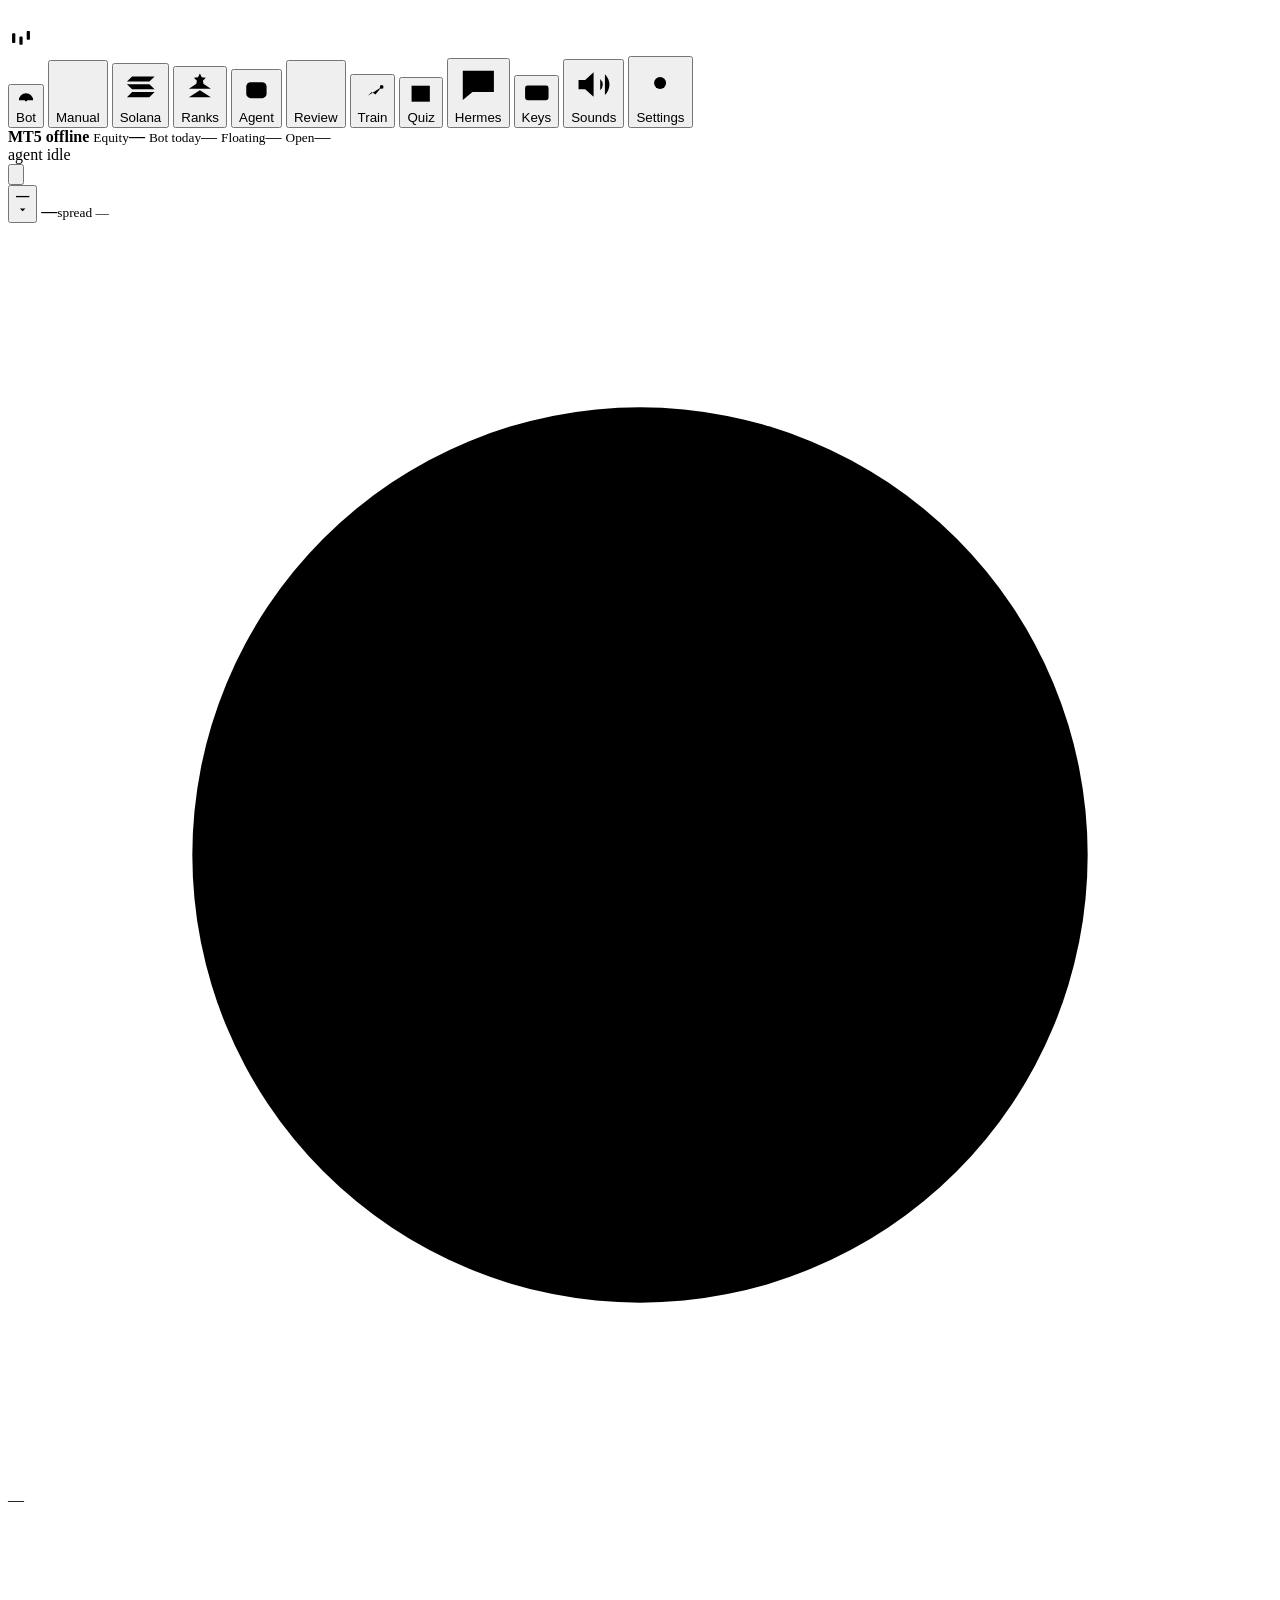
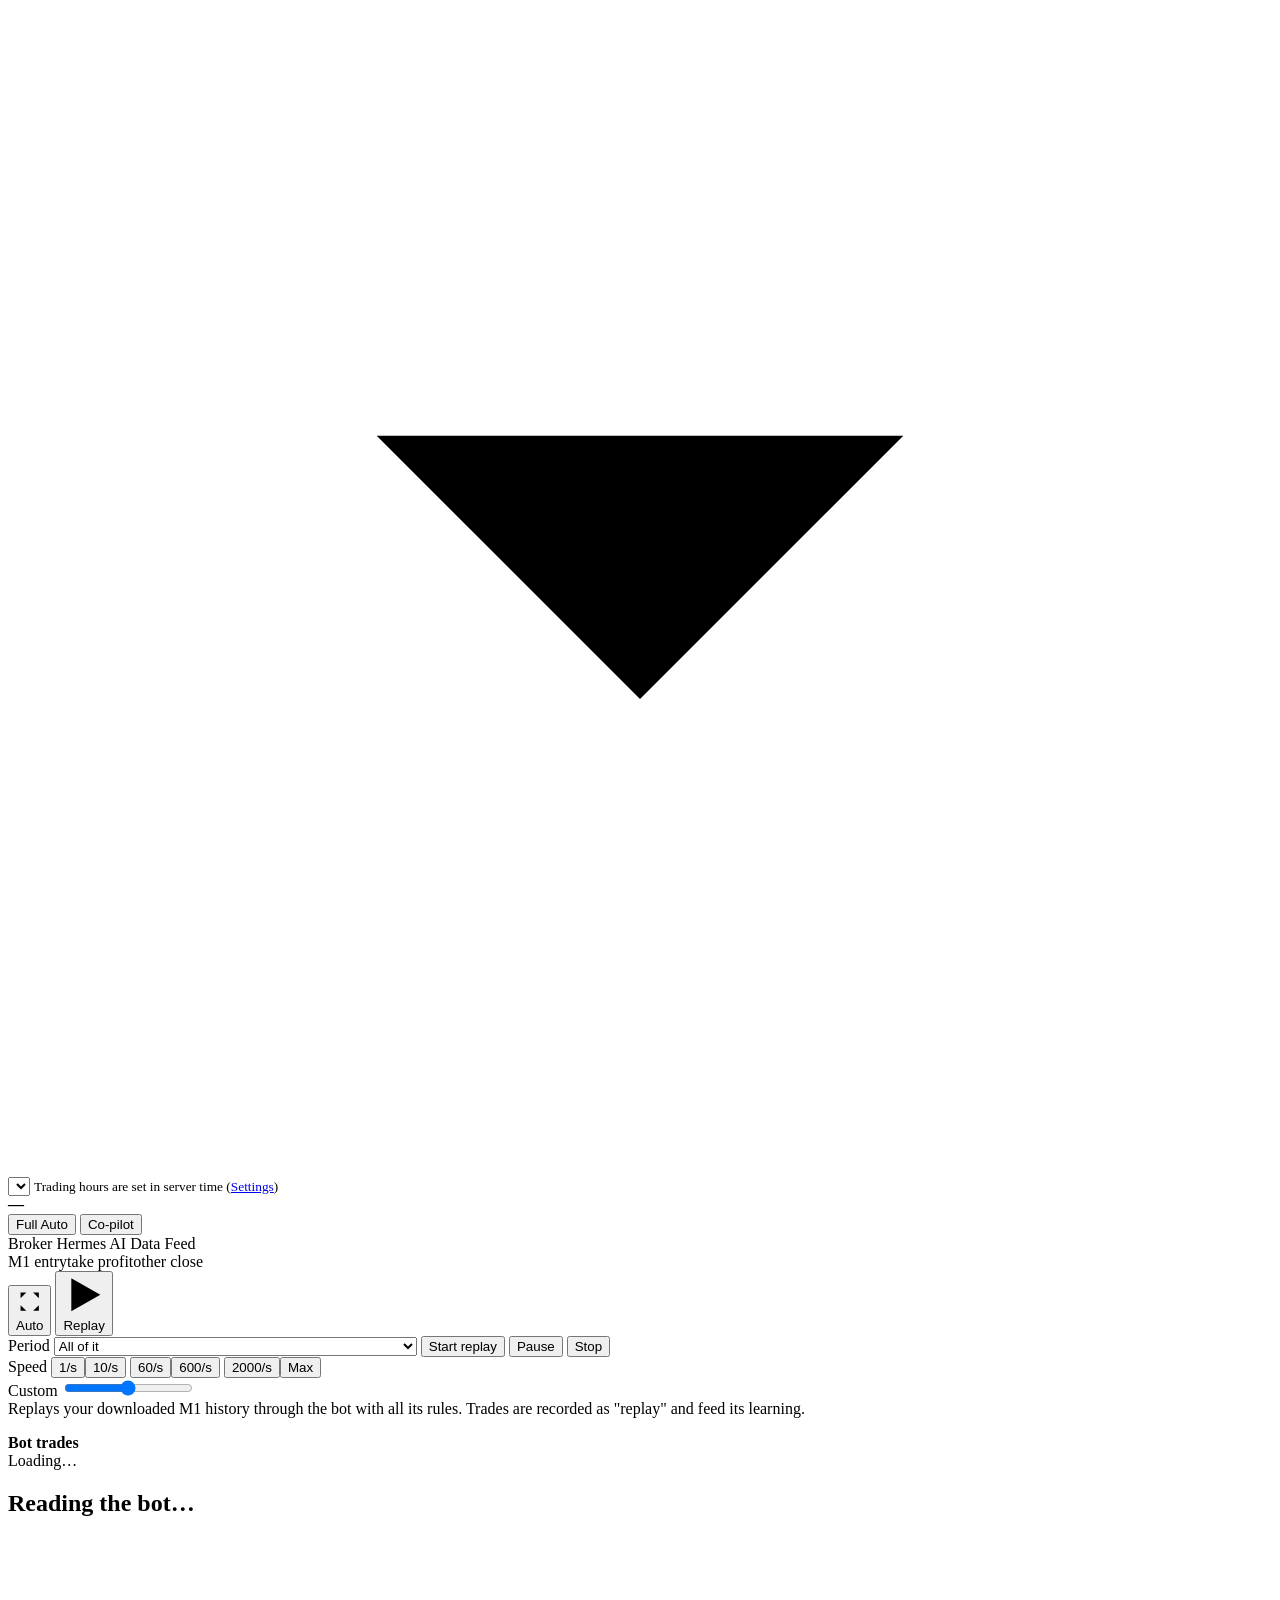
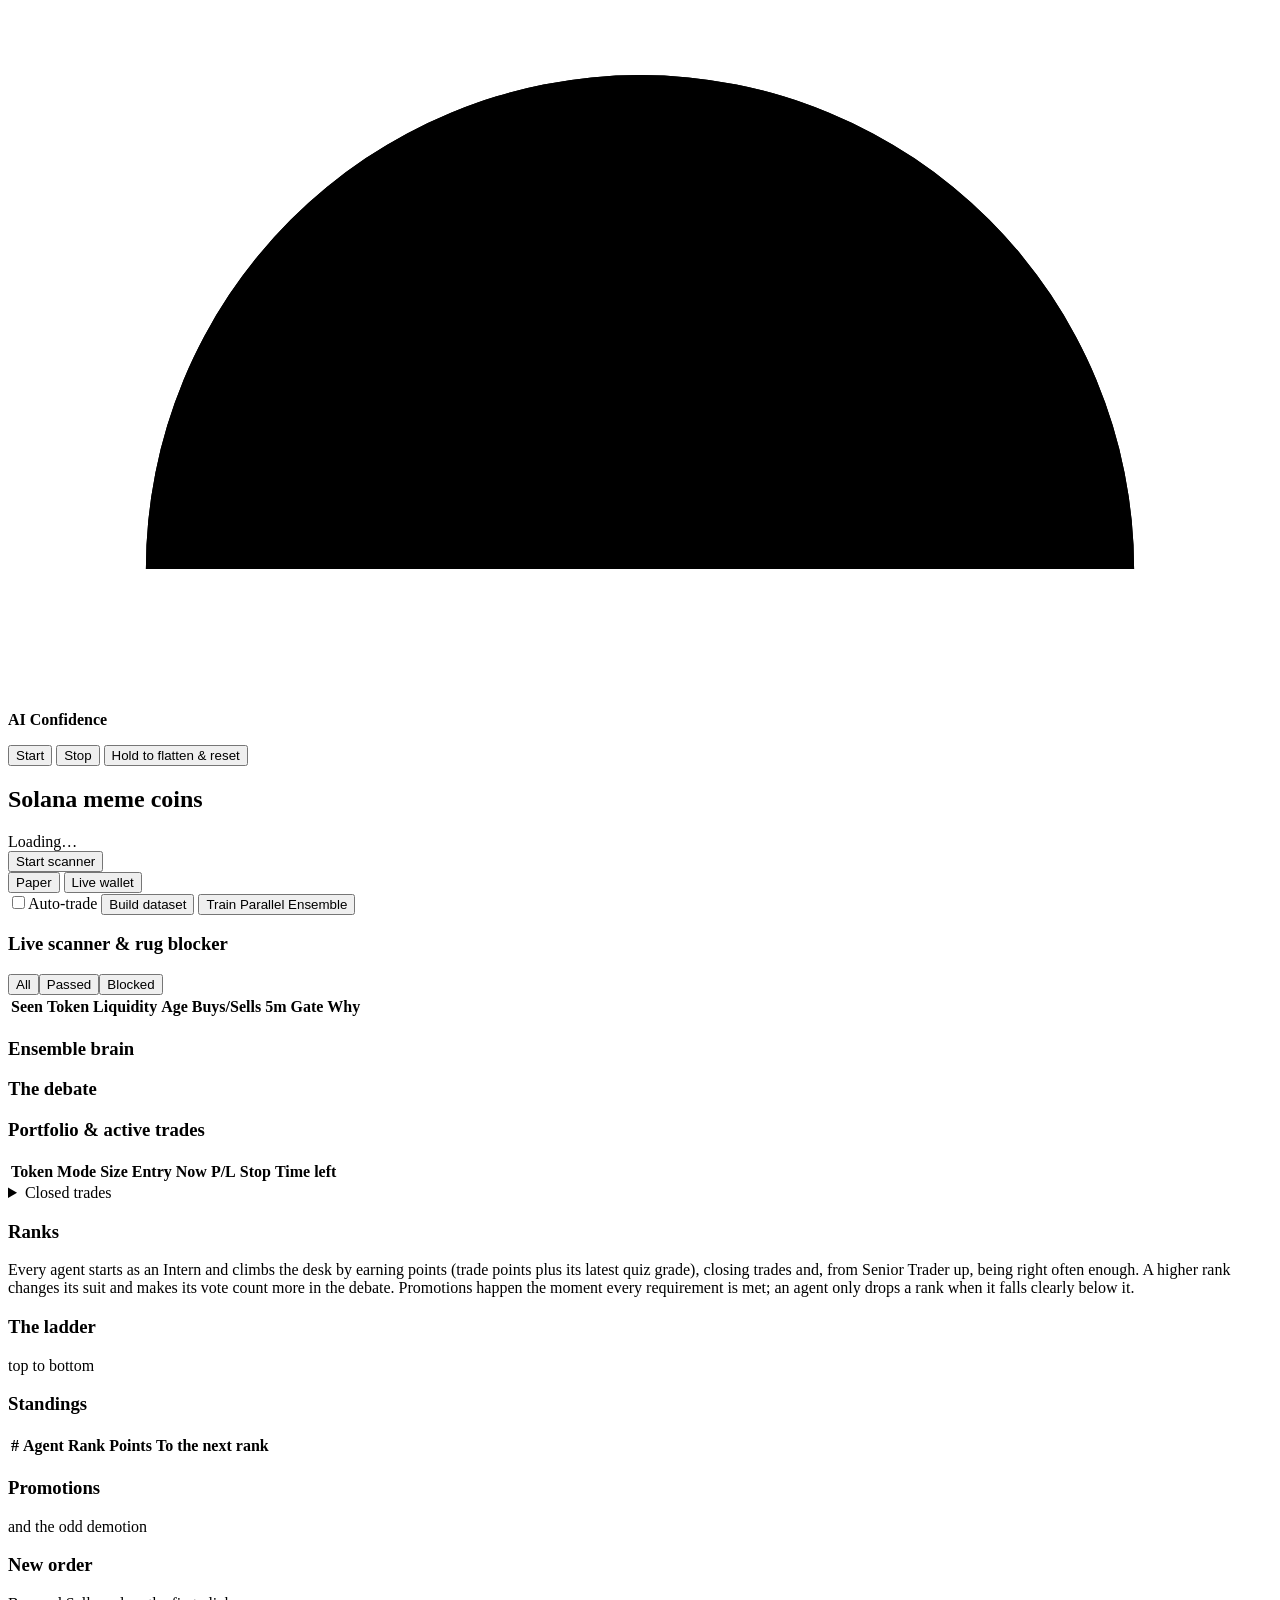
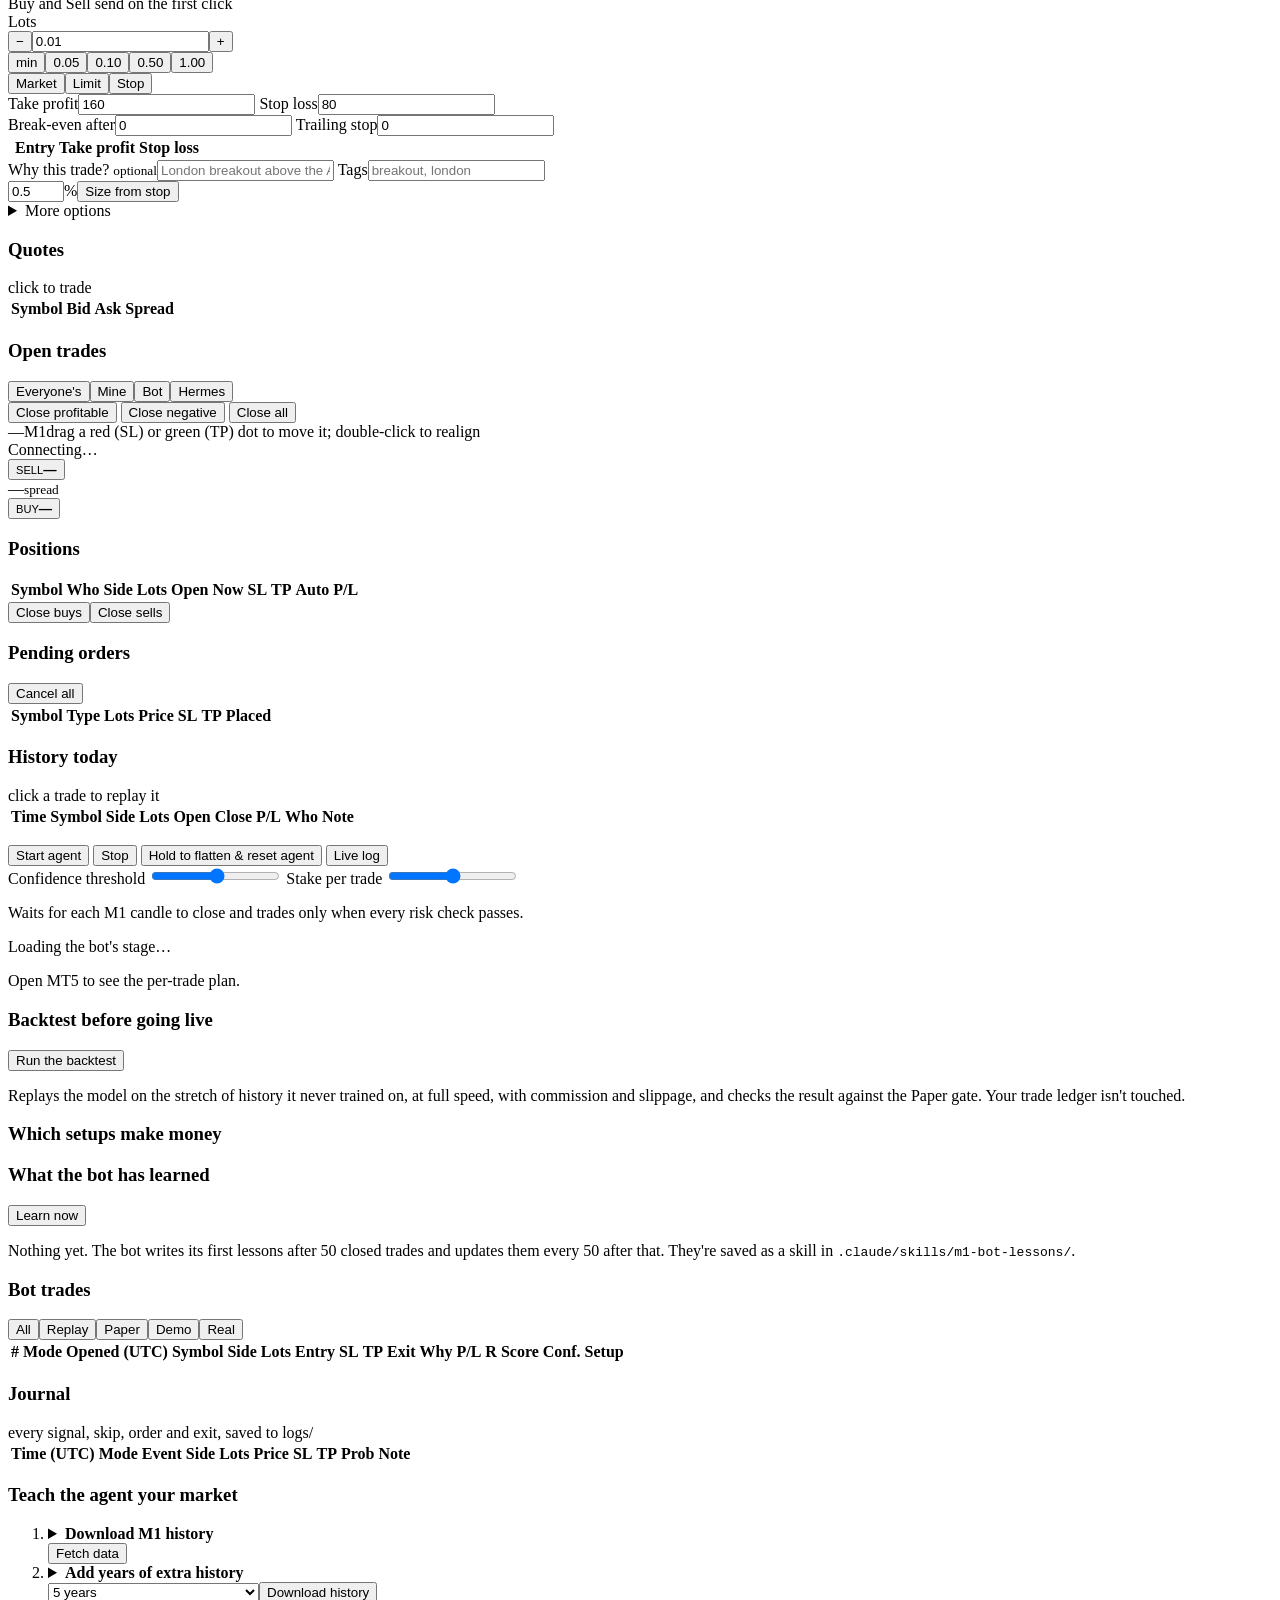
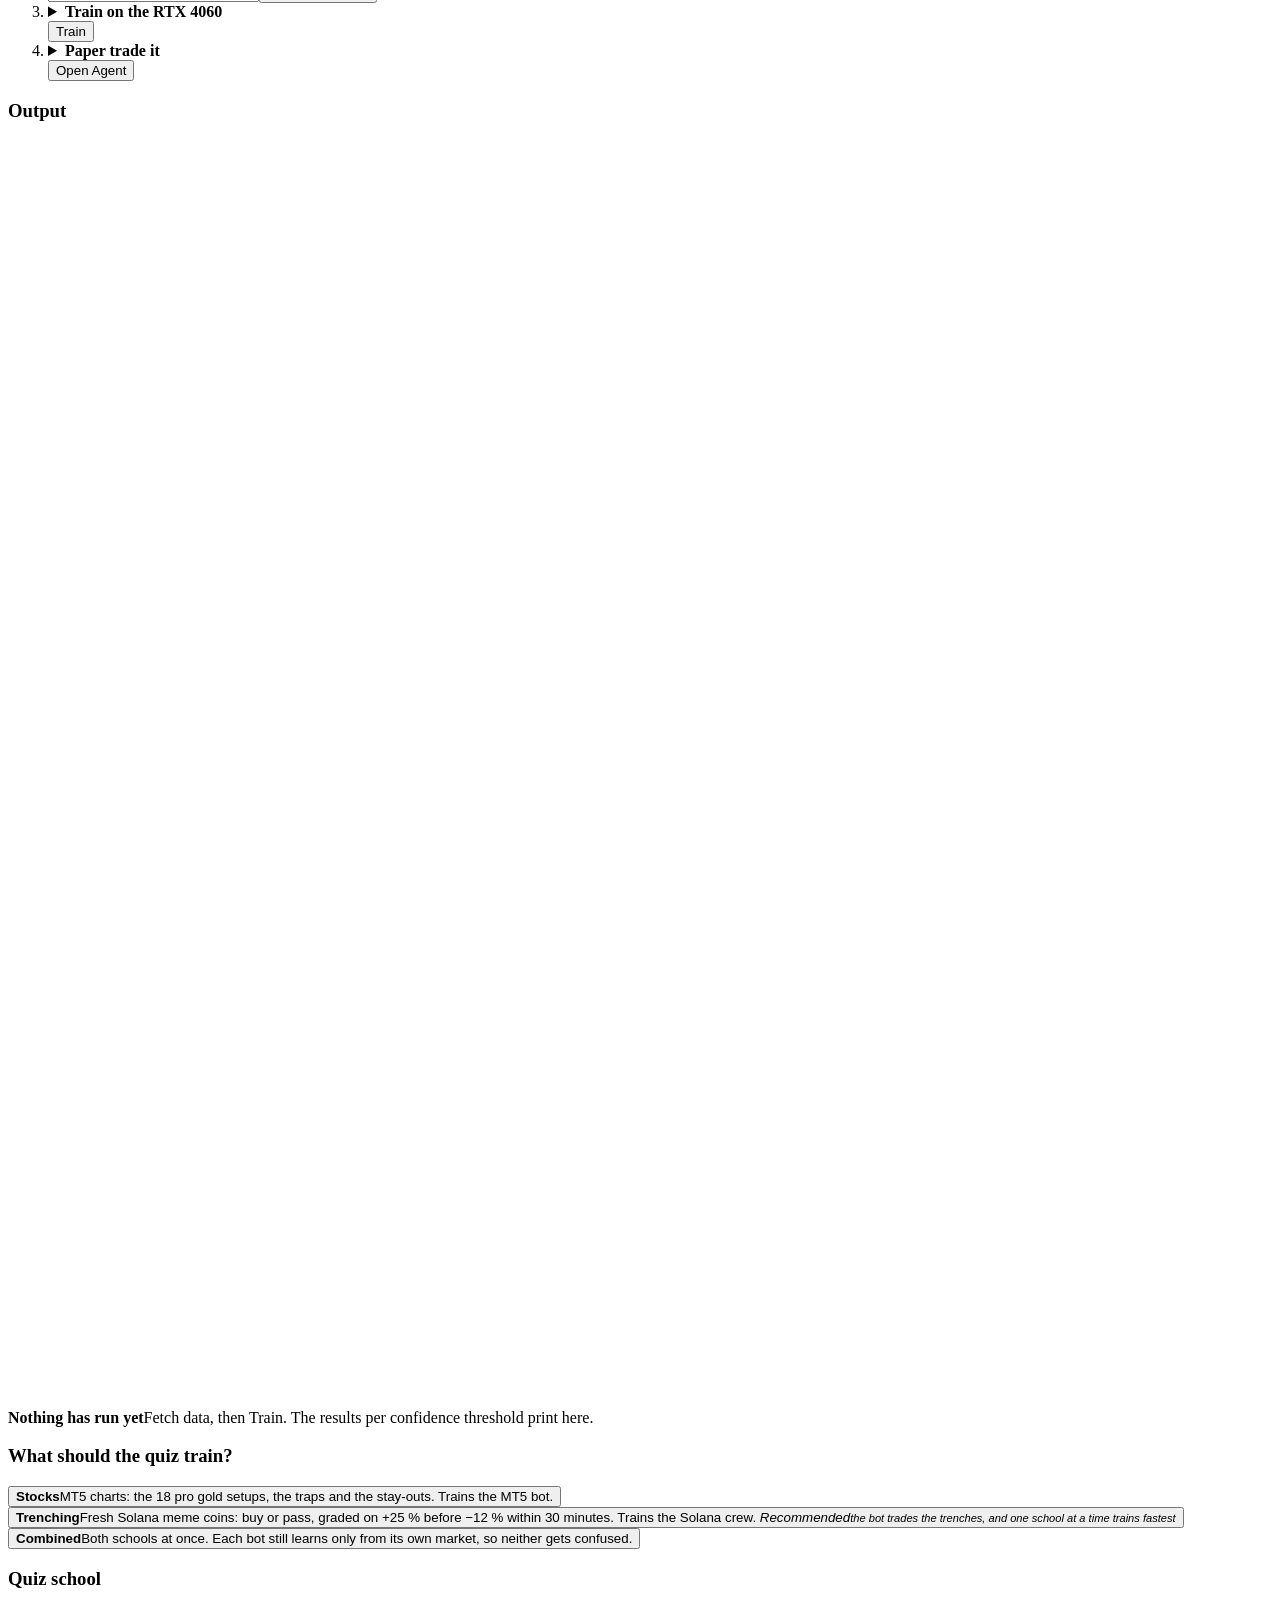
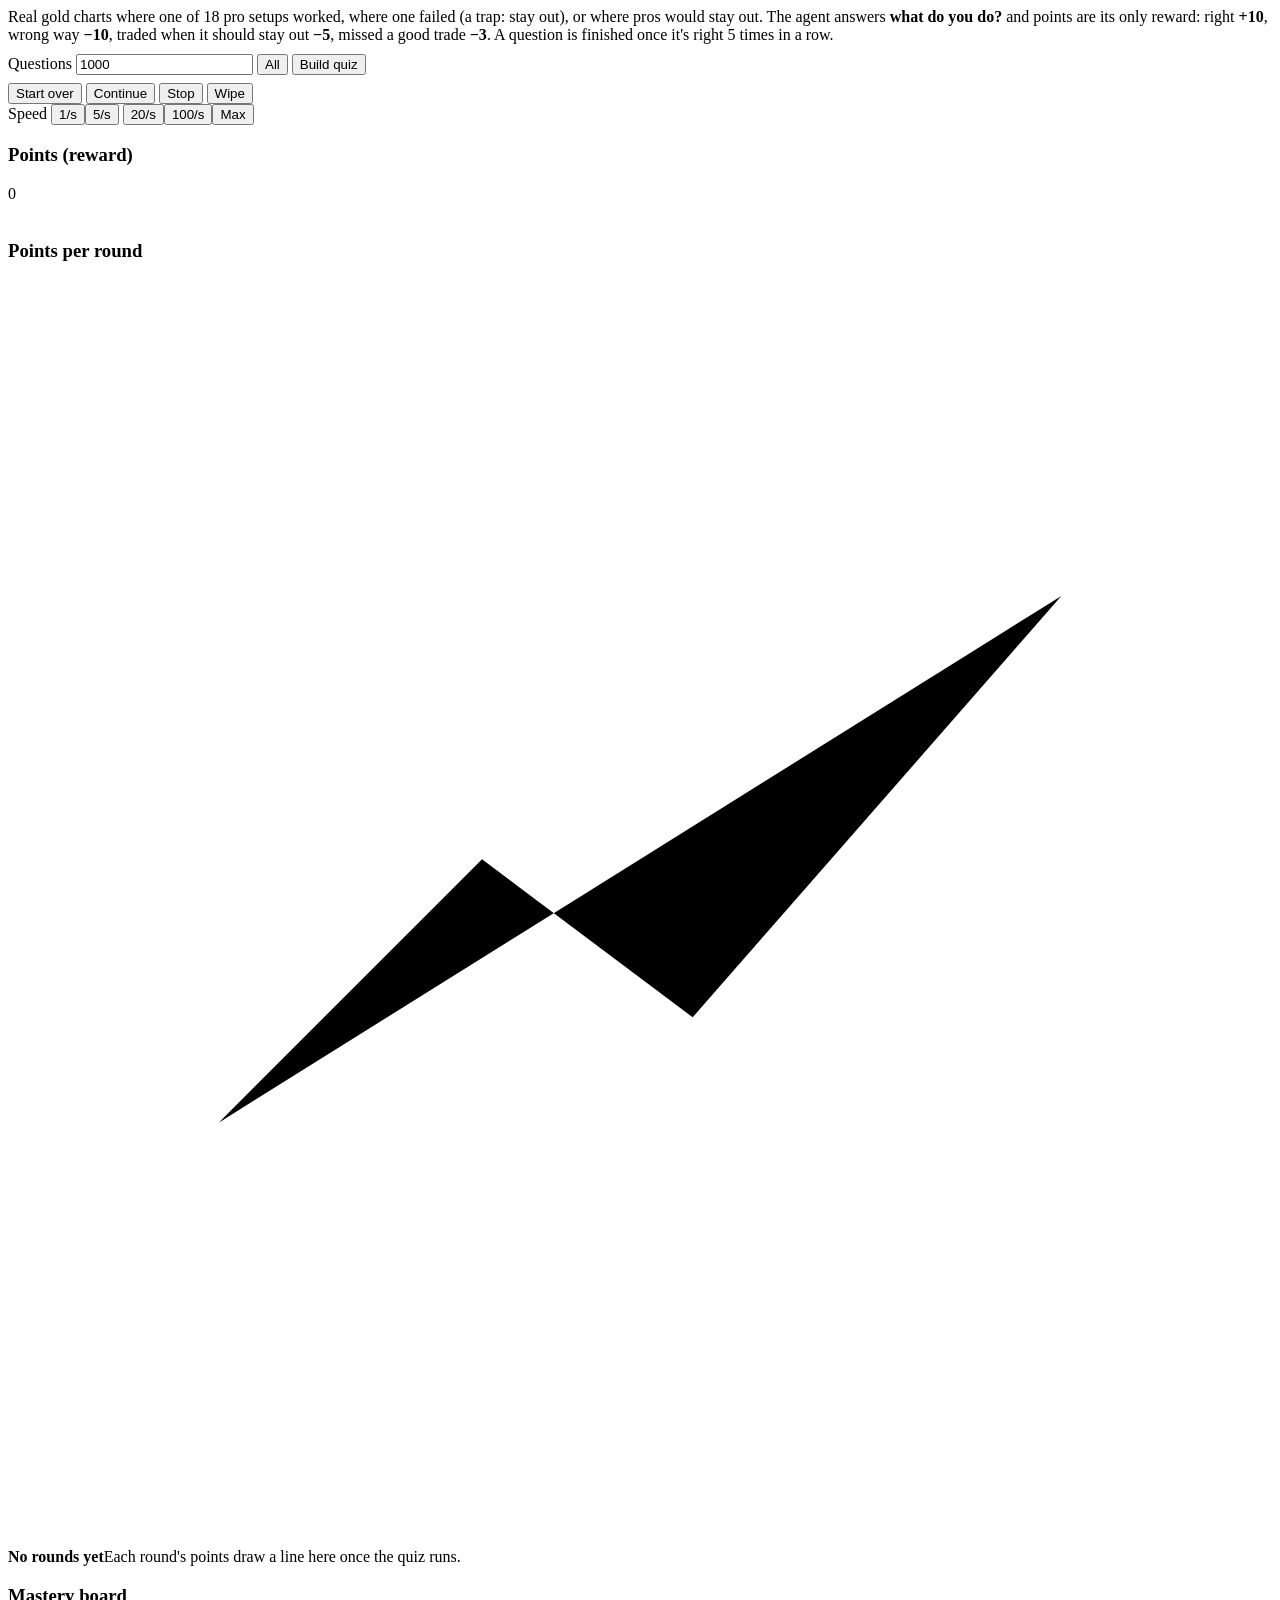
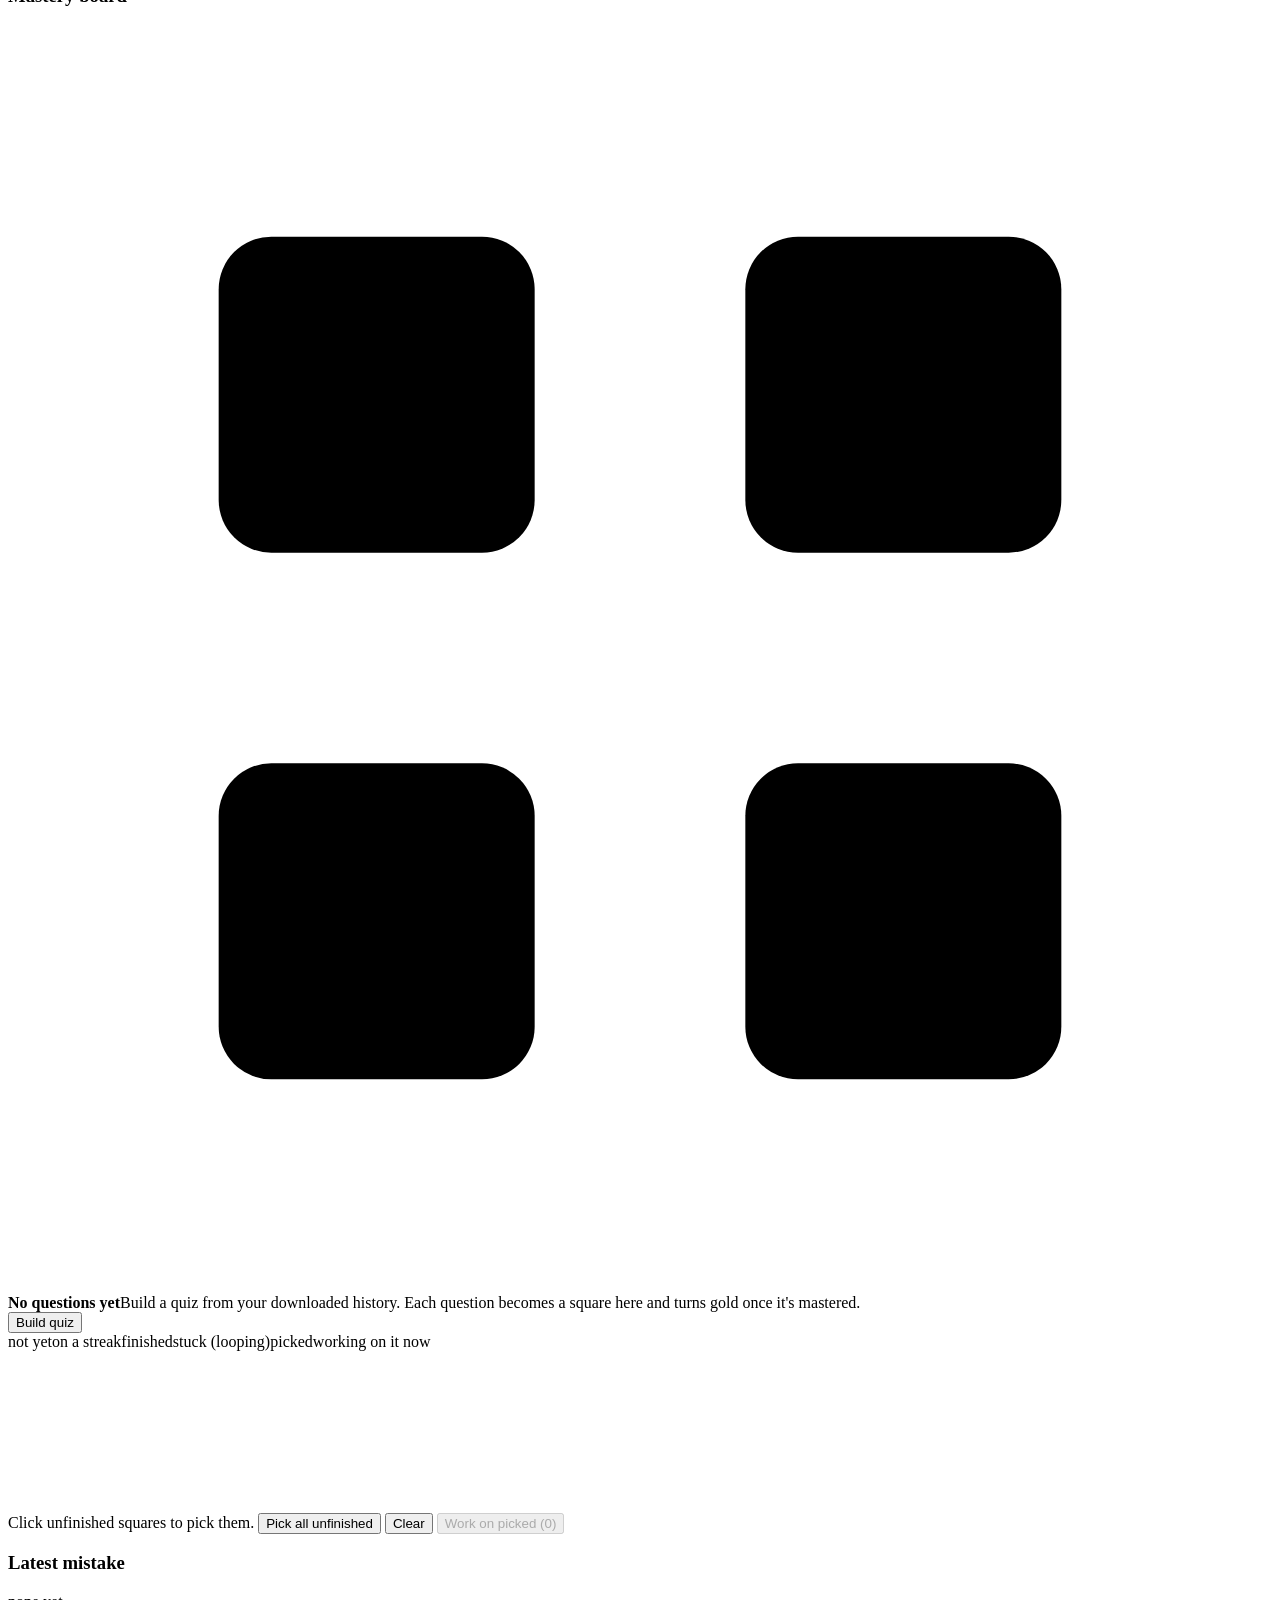
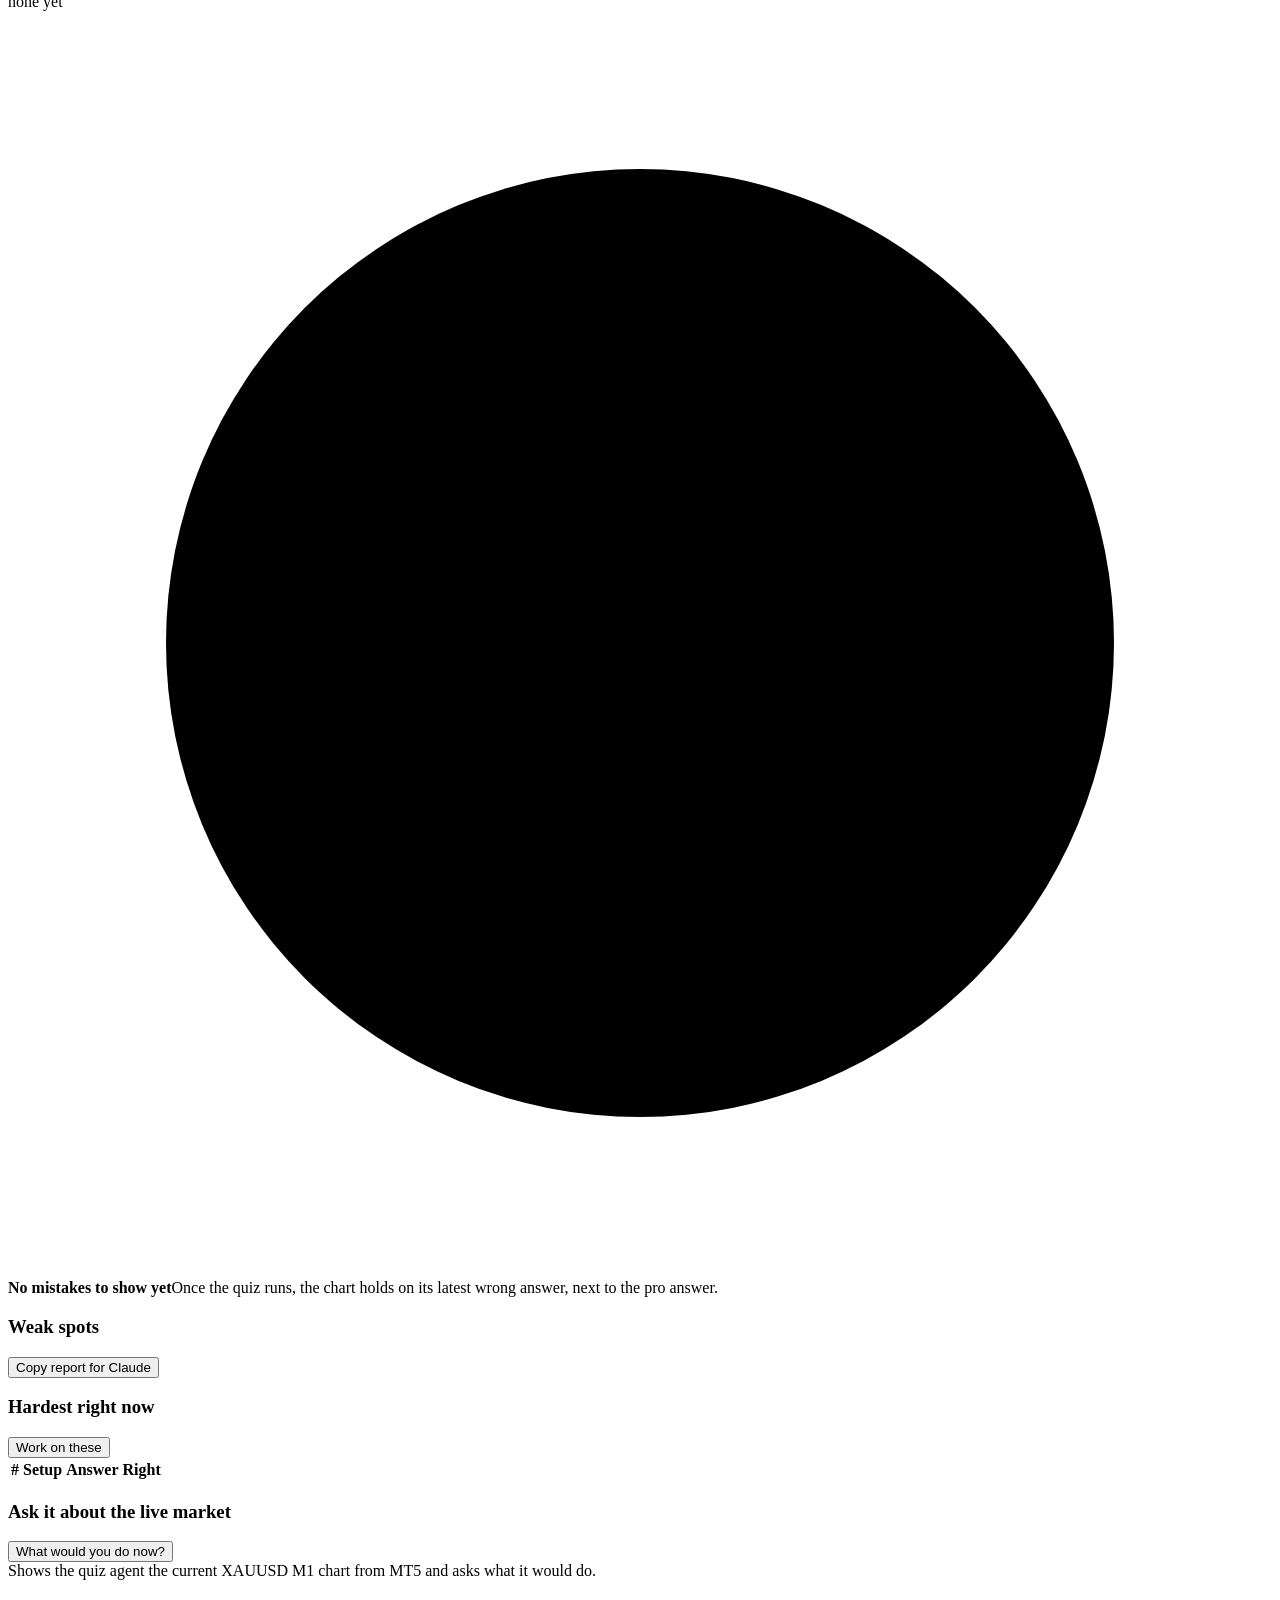
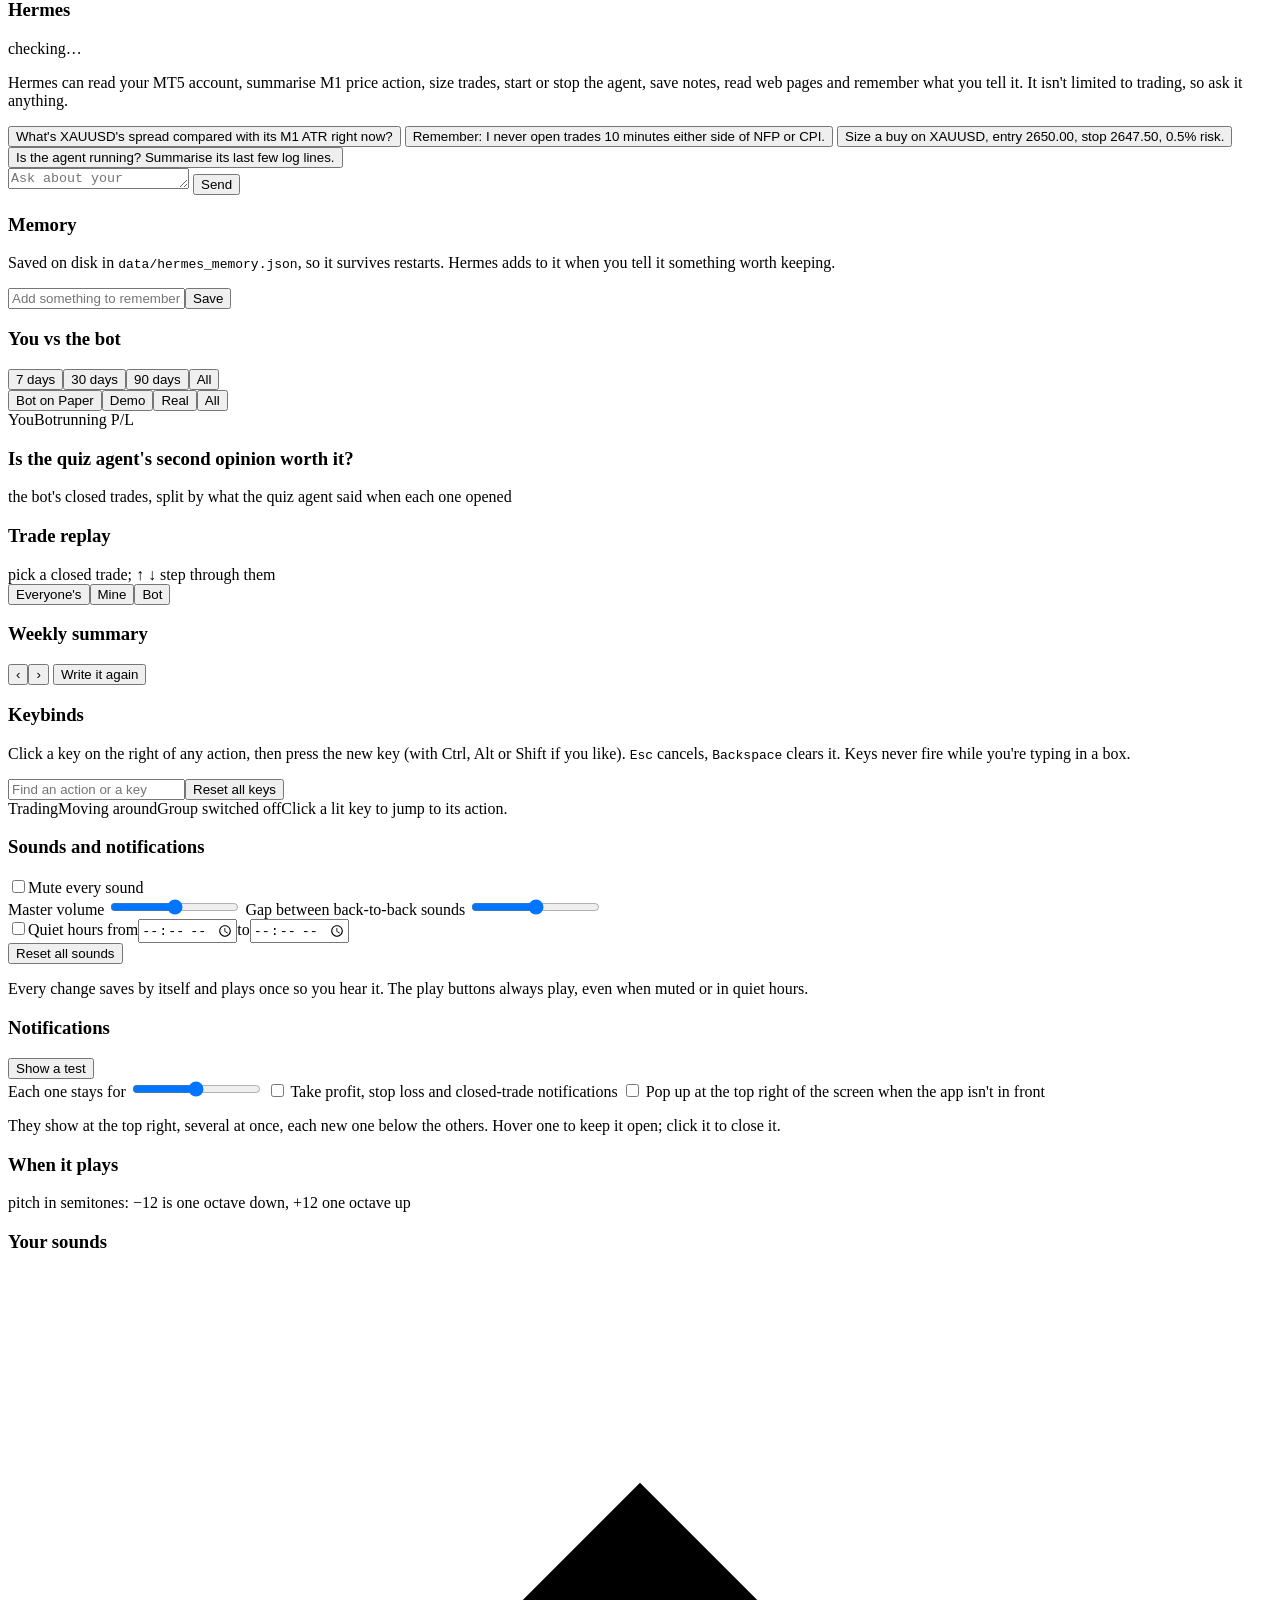
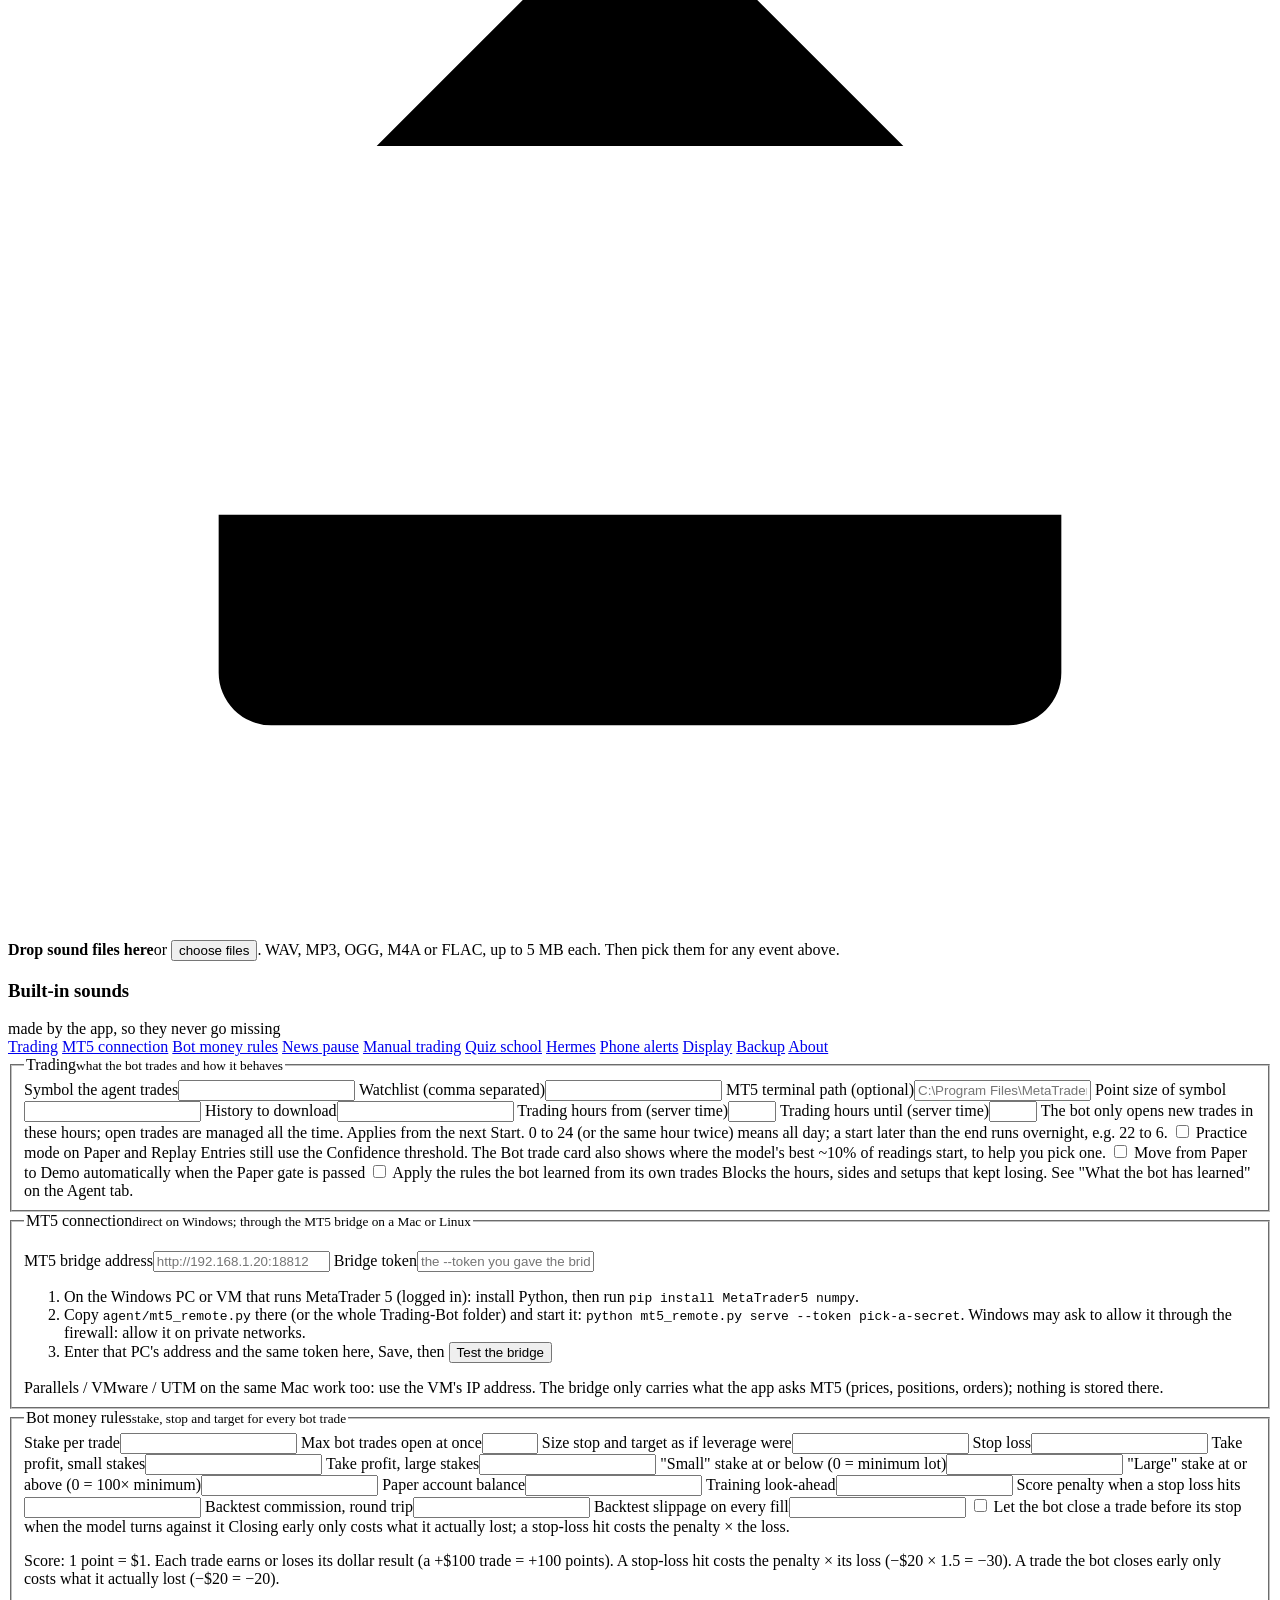
==== app/static/index.html @ 6a4b6258 "[B] Rank system for the Solana crew and a Ranks tab - sol/ranks.py: Intern -> Junior Trader -> Trade" ====
<!doctype html>
<html lang="en">
<head>
<meta charset="utf-8">
<meta name="viewport" content="width=device-width, initial-scale=1">
<title>Trading Bot</title>
<script>try { if (localStorage.getItem("reduceMotion") === "1") document.documentElement.classList.add("reduce-motion"); } catch (e) {}</script>
<link rel="preconnect" href="https://fonts.googleapis.com">
<link rel="preconnect" href="https://fonts.gstatic.com" crossorigin>
<link href="https://fonts.googleapis.com/css2?family=IBM+Plex+Mono:wght@400;500&family=IBM+Plex+Sans:wght@400;500;600&display=swap" rel="stylesheet">
<link rel="stylesheet" href="/static/app.css">
<script src="/static/vendor/lightweight-charts.js"></script>
</head>
<body>
<svg class="cat-defs" width="0" height="0" aria-hidden="true" focusable="false">
  <defs>
    <clipPath id="cat-body-clip" clipPathUnits="userSpaceOnUse"><path d="M16 106C16 80 22 64 32 55L35.5 35Q37 31.5 40 34L49.5 43Q60 36 70.5 43L80 34Q83 31.5 84.5 35L88 55C98 64 104 80 104 106Z"/></clipPath>
    <pattern id="cat-keys" patternUnits="userSpaceOnUse" x="0" y="1.4" width="5.8" height="3.4" patternTransform="skewX(-20)">
      <rect x=".45" y=".42" width="4.9" height="2.5" rx=".7" fill="#56606d"/><rect x=".45" y=".42" width="4.9" height=".7" rx=".35" fill="#6b7582"/>
    </pattern>
  </defs>
</svg>
<div class="backdrop" aria-hidden="true"></div>

<nav class="rail glass" aria-label="Sections">
  <span class="rail-ind" aria-hidden="true"></span>
  <div class="brand" title="Trading Bot · M1">
    <svg viewBox="0 0 32 32" width="26" height="26" aria-hidden="true">
      <rect x="5" y="9" width="4" height="12" rx="1" fill="var(--up)"/><line x1="7" y1="5" x2="7" y2="25" stroke="var(--up)" stroke-width="1.5"/>
      <rect x="14" y="13" width="4" height="10" rx="1" fill="var(--down)"/><line x1="16" y1="9" x2="16" y2="27" stroke="var(--down)" stroke-width="1.5"/>
      <rect x="23" y="6" width="4" height="11" rx="1" fill="var(--gold)"/><line x1="25" y1="3" x2="25" y2="20" stroke="var(--gold)" stroke-width="1.5"/>
    </svg>
  </div>
  <button class="rail-btn active" data-tab="bot" title="Bot: the live chart and what the bot is doing right now, co-pilot and full auto"><svg viewBox="0 0 24 24"><path d="M3.5 16a8.5 8.5 0 0 1 17 0"/><path d="M12 16l4.2-5"/><circle cx="12" cy="16" r="1.4"/><path d="M6.2 16h-.01M17.8 16h-.01"/></svg><span>Bot</span></button>
  <button class="rail-btn" data-tab="manual" title="Trade by hand"><svg viewBox="0 0 24 24"><path d="M7 17V7M7 7l-3 3M7 7l3 3M17 7v10M17 17l-3-3M17 17l3-3"/></svg><span>Manual</span></button>
  <button class="rail-btn" data-tab="sol" title="Solana meme coins: rug filter, ML ensemble debate, paper and live trades"><svg viewBox="0 0 24 24"><path d="M7 6h13l-3 3H4zM4 10.5h13l3 3H7zM7 15h13l-3 3H4z"/></svg><span>Solana</span></button>
  <button class="rail-btn" data-tab="ranks" title="Ranks: the crew's career ladder, who is where, and how close each agent is to its next rank"><svg viewBox="0 0 24 24"><path d="M5 12.5l7-4.5 7 4.5M5 18l7-4.5 7 4.5M12 2.8l1.2 2.4 2.6.4-1.9 1.8.5 2.6L12 8.8l-2.4 1.2.5-2.6-1.9-1.8 2.6-.4z"/></svg><span>Ranks</span></button>
  <button class="rail-btn" data-tab="agent" title="Agent"><svg viewBox="0 0 24 24"><rect x="5" y="7" width="14" height="11" rx="3"/><path d="M12 3v4M9 12h.01M15 12h.01M9 15.5h6"/></svg><span>Agent</span></button>
  <button class="rail-btn" data-tab="review" title="Review your trades and the bot's"><svg viewBox="0 0 24 24"><path d="M4 20V10M10 20V4M16 20v-7M22 20H2"/></svg><span>Review</span></button>
  <button class="rail-btn" data-tab="train" title="Train"><svg viewBox="0 0 24 24"><path d="M4 19V5M4 19h16M8 15l3-3 3 2 5-6"/><circle cx="19" cy="8" r="1.5"/></svg><span>Train</span></button>
  <button class="rail-btn" data-tab="quiz" title="Quiz school"><svg viewBox="0 0 24 24"><path d="M4 5h16v14H4z"/><path d="M9.5 9.5a2.5 2.5 0 1 1 3.3 2.4c-.5.2-.8.6-.8 1.1v.5M12 16.5h.01"/></svg><span>Quiz</span></button>
  <button class="rail-btn" data-tab="chat" title="Assistant"><svg viewBox="0 0 24 24"><path d="M4 5h16v11H9l-5 4z"/></svg><span>Hermes</span></button>
  <button class="rail-btn" data-tab="keys" title="Keybinds: change what every key does"><svg viewBox="0 0 24 24"><rect x="2.5" y="6" width="19" height="12" rx="2"/><path d="M6 10h.01M10 10h.01M14 10h.01M18 10h.01M7 14h10"/></svg><span>Keys</span></button>
  <button class="rail-btn" data-tab="sounds" title="Sounds: pick, pitch and add your own"><svg viewBox="0 0 24 24"><path d="M4 9.5h3.5L12 5.5v13l-4.5-4H4z"/><path d="M15.5 9a4 4 0 0 1 0 6M18 6.5a7.5 7.5 0 0 1 0 11"/></svg><span>Sounds</span></button>
  <button class="rail-btn" data-tab="settings" title="Settings"><svg viewBox="0 0 24 24"><circle cx="12" cy="12" r="3"/><path d="M12 2v3M12 19v3M2 12h3M19 12h3M4.9 4.9l2.1 2.1M17 17l2.1 2.1M4.9 19.1 7 17M17 7l2.1-2.1"/></svg><span>Settings</span></button>
</nav>

<header class="strip glass">
  <div class="acct">
    <span id="acct-mode" class="acct-chip offline"><i></i><b id="acct-kind">MT5 offline</b><span id="acct-server"></span></span>
    <span class="kv big"><small>Equity</small><strong id="equity" class="num flashable">—</strong></span>
    <span class="kv"><small id="today-label">Bot today</small><span id="bot-today-top" class="num flashable">—</span></span>
    <span class="kv"><small>Floating</small><span id="floating" class="num flashable">—</span></span>
    <span class="kv"><small>Open</small><span id="open-count" class="num">—</span></span>
  </div>
  <div class="sessions" id="sessions" title="Market sessions in broker server time, the hours the bot's inputs use"></div>
  <div class="strip-right">
    <button id="news-chip" class="pill news-chip" type="button" hidden data-goto="settings" data-sec="set-news"></button>
    <button id="mute-pill" class="pill mute-pill" type="button" hidden title="Sounds are off: click to turn them back on"><svg viewBox="0 0 24 24" aria-hidden="true"><path d="M4 9.5h3.5L12 5.5v13l-4.5-4H4z"/><path d="M16 9.5l5 5M21 9.5l-5 5"/></svg><span id="mute-txt">Muted</span></button>
    <button id="setup-pill" class="pill setup-pill" type="button" hidden aria-controls="setup-drawer" title="What's left to set up"><svg viewBox="0 0 24 24" aria-hidden="true"><path d="M9 6h11M9 12h11M9 18h11M4 6l1 1 2-2M4 12l1 1 2-2M4 18h2"/></svg>Setup <b id="setup-count" class="num">0/0</b></button>
    <span id="agent-pill" class="pill">agent idle</span>
    <div class="sys-wrap">
      <button class="sys-btn" id="sys-btn" type="button" aria-expanded="false" aria-controls="sys-pop" title="PC resources">
        <svg viewBox="0 0 24 24" aria-hidden="true"><rect x="4" y="5" width="16" height="11" rx="2"/><path d="M9 20h6M12 16v4M8 9h8M8 12h5"/></svg></button>
      <div class="sys-pop glass" id="sys-pop" hidden>
        <div class="meter" title="System RAM"><span class="muted">RAM</span><div class="bar"><i id="ram-bar"></i></div><span id="ram-txt" class="num">—</span></div>
        <div class="meter" title="RTX 4060 VRAM"><span class="muted">VRAM</span><div class="bar"><i id="vram-bar"></i></div><span id="vram-txt" class="num">—</span></div>
        <div class="meter"><span class="muted">Free margin</span><span id="free-margin" class="num">—</span></div>
      </div>
    </div>
  </div>
</header>

<main>
  <!-- BOT: one full-screen live card. No stop loss anywhere on this tab (it stays in every order at the broker). -->
  <section id="tab-bot" class="tab active">
    <div class="bot-live">
      <header class="panel bl-head">
        <div class="bl-sym">
          <button id="bl-sym-btn" class="bl-sym-btn" type="button" aria-haspopup="listbox" aria-expanded="false" aria-controls="bl-sym-pop" title="Switch the symbol the bot trades">
            <b id="bl-sym">—</b><svg viewBox="0 0 24 24" aria-hidden="true"><path d="M7 10l5 5 5-5"/></svg></button>
          <span class="bl-price" title="Bid and spread in points"><span id="q-sym" class="bl-qsym"></span><b id="q-bid" class="num flashable">—</b><small>spread <span id="q-spr" class="num">—</span></small></span>
          <div id="bl-sym-pop" class="bl-pop glass" role="listbox" aria-label="Symbols" hidden></div>
        </div>
        <div class="bl-clock">
          <label class="bl-clock-face" title="Pick the time zone for this tab">
            <svg viewBox="0 0 24 24" aria-hidden="true"><circle cx="12" cy="12" r="8.5"/><path d="M12 7.5V12l3 2"/></svg>
            <span id="bl-clock" class="num">—</span>
            <svg class="chev" viewBox="0 0 24 24" aria-hidden="true"><path d="M7 10l5 5 5-5"/></svg>
            <select id="bl-tz" aria-label="Time zone for the clock and every time on this tab"></select>
          </label>
          <small>Trading hours are set in server time (<a href="#" data-goto="settings" data-sec="set-trading">Settings</a>)</small>
        </div>
        <div class="bl-points" title="Points: 1 point = 1 unit of your account currency, the same points as the Paper gate. Closed trades plus open ones; a stop-loss hit counts 1.5x.">
          <b id="bl-pts" class="num">—</b>
          <small id="bl-pts-sub" class="num"></small>
        </div>
        <div class="bl-mode">
          <div class="seg-row bl-seg" id="bl-mode" role="radiogroup" aria-label="Bot mode">
            <button type="button" class="seg-opt" data-mode="auto" role="radio" aria-checked="false" title="Full Auto: the bot trades on its own">Full Auto</button>
            <button type="button" class="seg-opt" data-mode="copilot" role="radio" aria-checked="false" title="Co-pilot: the bot proposes each trade and waits for you">Co-pilot</button>
          </div>
          <div class="bl-hb" id="bl-hb">
            <span class="hb" data-hb="broker"><i></i>Broker</span>
            <span class="hb" data-hb="ai"><i></i>Hermes AI</span>
            <span class="hb" data-hb="feed"><i></i>Data Feed</span>
          </div>
        </div>
      </header>
      <div class="bl-body">
        <div class="bl-left">
          <div class="panel chart-panel bl-chart">
            <div class="chart-head">
              <div class="quote"><span class="tf">M1</span>
                <span class="dot-key" title="Dots on the chart: the bot's trades. No stop loss is shown on this tab."><span><i class="k-entry"></i>entry</span><span><i class="k-tp"></i>take profit</span><span><i class="k-exit"></i>other close</span></span></div>
              <div class="quote">
                <button class="auto-btn on" id="chart-auto" type="button" aria-pressed="true">
                  <svg viewBox="0 0 24 24" aria-hidden="true"><path d="M4 9V4h5M20 9V4h-5M4 15v5h5M20 15v5h-5"/></svg><span>Auto</span><i class="count"></i>
                </button>
                <span class="head-sep" aria-hidden="true"></span>
                <button class="replay-btn" id="replay-toggle" type="button" title="Run the bot on downloaded history, fast">
                  <svg viewBox="0 0 10 10" aria-hidden="true"><path d="M2 1l7 4-7 4z"/></svg>Replay</button></div>
            </div>
            <div class="replay-bar hidden" id="replay-bar">
              <div class="row gap wrap">
                <label class="inline">Period <select id="rp-days">
                  <optgroup label="Model's unseen data (honest results)">
                    <option value="test|1">1 day</option><option value="test|7">7 days</option><option value="test|30">30 days</option>
                    <option value="test|90">90 days</option><option value="test|365">1 year</option>
                    <option value="test|0" selected>All of it</option></optgroup>
                  <optgroup label="Most recent">
                    <option value="end|7">Last 7 days</option><option value="end|30">Last 30 days</option>
                    <option value="end|90">Last 90 days</option><option value="end|365">Last year</option></optgroup>
                  <optgroup label="Everything downloaded">
                    <option value="all|0">All history (includes training data, looks better than live)</option></optgroup>
                </select></label>
                <button class="btn primary xs" id="rp-start">Start replay</button>
                <button class="btn xs" id="rp-pause">Pause</button>
                <button class="btn xs" id="rp-stop">Stop</button>
              </div>
              <div class="chips rp-presets" id="rp-presets"><span class="muted small">Speed</span>
                <button class="chip" data-speed="1">1/s</button><button class="chip" data-speed="10">10/s</button>
                <button class="chip" data-speed="60">60/s</button><button class="chip" data-speed="600">600/s</button>
                <button class="chip" data-speed="2000">2000/s</button><button class="chip" data-speed="0">Max</button></div>
              <label class="slider-label rp-speed">Custom <span id="rp-speed-txt" class="num"></span><input id="rp-speed" type="range" min="0" max="100" step="1"></label>
              <div class="rp-progress"><div class="bar"><i id="rp-prog"></i></div><span id="rp-status" class="muted small">Replays your downloaded M1 history through the bot with all its rules. Trades are recorded as "replay" and feed its learning.</span></div>
            </div>
            <div class="chart-wrap"><div id="chart"></div><div id="chart-layer" class="chart-layer" aria-hidden="true"></div></div>
            <p id="chart-msg" class="chart-msg hidden"></p>
            <div id="bl-prop" class="bl-prop" hidden aria-live="polite"></div>
          </div>
          <div class="panel bl-trades">
            <div class="bl-trades-head"><b>Bot trades</b><span id="bl-pos-count" class="muted small"></span><a id="bl-others" class="bl-others" href="#" data-goto="manual" hidden></a></div>
            <div id="bl-pos" class="bl-pos"></div>
          </div>
        </div>
        <aside class="panel bl-main" id="bl-main">
          <div class="bl-hero">
            <span id="bl-state" class="bl-state">Loading…</span>
            <h2 id="bl-headline" class="bl-headline">Reading the bot…</h2>
            <p id="bl-reason" class="bl-reason"></p>
          </div>
          <div id="bl-pills" class="bl-pills"></div>
          <div class="bl-gauge">
            <svg class="gauge" viewBox="0 0 220 134" role="img" aria-labelledby="bl-conf-txt">
              <path class="g-track" d="M24 110 A86 86 0 0 1 196 110"/>
              <path id="bl-gauge-val" class="g-val" d="M24 110 A86 86 0 0 1 196 110" pathLength="100" stroke-dasharray="100" stroke-dashoffset="100"/>
              <text id="bl-conf-txt" class="g-num" x="110" y="100" text-anchor="middle">—</text>
            </svg>
            <div class="bl-gauge-txt"><b>AI Confidence</b><span id="bl-lean" class="muted small"></span><p id="bl-conf-sub" class="bl-conf-sub num"></p></div>
          </div>
          <div id="bl-last" class="bl-last"></div>
          <div id="bl-copilot" class="bl-copilot" hidden>
            <span id="bl-copilot-txt" class="muted small"></span>
            <div id="bl-copts" class="bl-copts">
              <label class="switch"><input type="checkbox" id="bl-autoexec"><span>Execute when the timer runs out</span></label>
              <label class="bl-timer" title="How long a proposal waits for you"><span class="bl-timer-txt">Timer</span> <select id="bl-secs" aria-label="How long a proposal waits"><option value="15">15 s</option><option value="30">30 s</option><option value="60">60 s</option><option value="120">120 s</option></select></label>
            </div>
          </div>
          <div class="bl-ctl">
            <button id="bl-start" class="btn primary" type="button">Start</button>
            <button id="bl-stop" class="btn" type="button">Stop</button>
            <button class="kill bl-kill" type="button" aria-label="Hold to flatten and reset the agent: stops it and closes its trades">
              <span class="kill-fill"></span>
              <span class="kill-label">Hold to flatten &amp; reset</span>
            </button>
            <span id="bl-ctl-msg" class="bl-ctl-msg muted small"></span>
          </div>
        </aside>
      </div>
    </div>
  </section>


  <!-- SOLANA: meme-coin scanner, anti-rug gatekeeper, ML ensemble that debates each trade, paper / live trades -->
  <section id="tab-sol" class="tab">
    <div class="sol-crew" id="sol-crew" aria-label="The models: score, what each is doing"></div>
    <div class="crew-profile" id="crew-profile" aria-live="polite"><div class="cp-inner" id="cp-inner"></div></div>
    <div id="sol-missing" class="panel sol-missing" hidden></div>
    <div class="panel sol-ctl">
      <div class="sol-ctl-top">
        <div class="sol-title">
          <h2>Solana meme coins</h2>
          <span id="sol-status" class="muted small">Loading…</span>
        </div>
        <div class="sol-actions">
          <button id="sol-scan" class="btn primary" type="button">Start scanner</button>
          <div class="seg-row sol-mode" id="sol-mode" role="radiogroup" aria-label="Trading mode">
            <button type="button" class="seg-opt on" data-mode="paper" role="radio" aria-checked="true">Paper</button>
            <button type="button" class="seg-opt" data-mode="live" role="radio" aria-checked="false">Live wallet</button>
          </div>
          <label class="switch" title="When on, a BUY verdict from the debate opens a trade by itself"><input type="checkbox" id="sol-auto"><span>Auto-trade</span></label>
          <button id="sol-dataset" class="btn" type="button" title="Find skilled wallets (Helius) and build training trades from them">Build dataset</button>
          <button id="sol-train" class="btn" type="button">Train Parallel Ensemble</button>
        </div>
      </div>
      <div class="sol-ctl-bottom">
        <div class="sol-progress" id="sol-progress" hidden><div class="bar"><i id="sol-prog-bar"></i></div><span id="sol-prog-txt" class="muted small"></span></div>
        <div class="sol-chips" id="sol-chips"></div>
      </div>
    </div>
    <div class="sol-grid">
      <div class="panel sol-feed-panel">
        <div class="panel-head"><h3>Live scanner &amp; rug blocker</h3><span id="sol-feed-meta" class="muted small"></span></div>
        <div class="seg-row sol-filter" id="sol-filter" role="radiogroup" aria-label="Show">
          <button type="button" class="seg-opt on" data-f="all">All</button><button type="button" class="seg-opt" data-f="passed">Passed</button><button type="button" class="seg-opt" data-f="blocked">Blocked</button>
        </div>
        <div class="table-wrap sol-feed-wrap"><table id="sol-feed"><thead><tr><th>Seen</th><th>Token</th><th>Liquidity</th><th>Age</th><th>Buys/Sells 5m</th><th>Gate</th><th>Why</th></tr></thead><tbody></tbody></table></div>
      </div>
      <div class="panel sol-brain">
        <div class="panel-head"><h3>Ensemble brain</h3><span id="sol-brain-tok" class="muted small"></span></div>
        <div id="sol-bars" class="sol-bars"></div>
        <div class="panel-head sol-debate-head"><h3>The debate</h3><span id="sol-debate-meta" class="muted small"></span></div>
        <div id="sol-debate" class="sol-debate"></div>
      </div>
    </div>
    <div class="panel sol-port">
      <div class="panel-head"><h3>Portfolio &amp; active trades</h3><span id="sol-port-meta" class="muted small"></span></div>
      <div class="sol-port-grid">
        <div class="sol-stats" id="sol-stats"></div>
        <div class="sol-pnl" id="sol-pnl"></div>
      </div>
      <div class="table-wrap"><table id="sol-pos"><thead><tr><th>Token</th><th>Mode</th><th>Size</th><th>Entry</th><th>Now</th><th>P/L</th><th>Stop</th><th>Time left</th><th></th></tr></thead><tbody></tbody></table></div>
      <details class="sol-trades"><summary>Closed trades <span id="sol-trades-meta" class="muted small"></span></summary>
        <div class="table-wrap"><table id="sol-trades"><thead><tr><th>Closed</th><th>Token</th><th>Mode</th><th>Size</th><th>Entry</th><th>Exit</th><th>P/L</th><th>Why</th></tr></thead><tbody></tbody></table></div></details>
    </div>
  </section>

  <!-- MANUAL TRADING -->
  <section id="tab-ranks" class="tab">
    <div class="panel rk-intro">
      <div class="panel-head"><h3>Ranks</h3><span id="rk-meta" class="muted small"></span></div>
      <p class="muted small">Every agent starts as an Intern and climbs the desk by earning points (trade points plus its latest quiz grade), closing trades and, from Senior Trader up, being right often enough. A higher rank changes its suit and makes its vote count more in the debate. Promotions happen the moment every requirement is met; an agent only drops a rank when it falls clearly below it.</p>
    </div>
    <div id="rk-missing" class="panel sol-missing" hidden></div>
    <div class="rk-grid">
      <div class="panel rk-ladder-panel">
        <div class="panel-head"><h3>The ladder</h3><span class="muted small">top to bottom</span></div>
        <div class="rk-ladder" id="rk-ladder"></div>
      </div>
      <div class="rk-side">
        <div class="panel">
          <div class="panel-head"><h3>Standings</h3><span id="rk-stand-meta" class="muted small"></span></div>
          <div class="table-wrap"><table class="rk-table"><thead><tr><th>#</th><th>Agent</th><th>Rank</th><th>Points</th><th>To the next rank</th></tr></thead><tbody id="rk-stand"></tbody></table></div>
        </div>
        <div class="panel">
          <div class="panel-head"><h3>Promotions</h3><span class="muted small">and the odd demotion</span></div>
          <ul class="rk-log" id="rk-log"></ul>
        </div>
      </div>
    </div>
  </section>
  <section id="tab-manual" class="tab">
    <div id="man-backend" class="empty-state man-banner" hidden><svg viewBox="0 0 24 24" aria-hidden="true"><path d="M12 3l9 16H3z"/><path d="M12 10v4M12 17h.01"/></svg>
      <div><b>Placing orders needs its backend</b>Chat A is building it from the spec in TWO_CHATS.md. Until then you can already watch prices and close positions (one at a time or in bulk) from here.</div></div>
    <div id="man-real" class="real-banner" hidden><b>Real account</b><span>Every order from this tab uses real money on <span id="man-real-acct"></span>. The first order or close of the session asks you to type REAL; after that every click acts at once.</span></div>
    <div class="man-grid">
      <div class="man-left">
        <div class="panel ticket">
          <div class="panel-head"><h3>New order</h3><span class="muted small">Buy and Sell send on the first click</span></div>
          <div class="chips" id="man-symbols"></div>
          <div class="vol-row">
            <span class="muted small">Lots</span>
            <div class="stepper"><button type="button" data-vol="-1" aria-label="Less">−</button><input id="man-vol" type="number" step="0.01" min="0.01" value="0.01" inputmode="decimal"><button type="button" data-vol="1" aria-label="More">+</button></div>
            <div class="chips" id="man-vol-presets"><button class="chip" data-v="min" type="button">min</button><button class="chip" data-v="0.05" type="button">0.05</button><button class="chip" data-v="0.1" type="button">0.10</button><button class="chip" data-v="0.5" type="button">0.50</button><button class="chip" data-v="1" type="button">1.00</button></div>
          </div>
          <div class="seg-row" id="man-type" role="radiogroup" aria-label="Order type">
            <button class="seg-opt on" data-type="market" type="button">Market</button><button class="seg-opt" data-type="limit" type="button">Limit</button><button class="seg-opt" data-type="stop" type="button">Stop</button></div>
          <label class="man-price" hidden>Price for the pending order<input id="man-price" type="number" step="any"><small id="man-price-hint" class="muted"></small></label>
          <div class="form-row">
            <label>Take profit<span class="u" data-u="points above"><input id="man-tp-pts" type="number" min="1" step="10" value="160"></span></label>
            <label>Stop loss<span class="u" data-u="points below"><input id="man-sl-pts" type="number" min="1" step="10" value="80"></span></label>
          </div>
          <div class="form-row auto-row">
            <label>Break-even after<span class="u" data-u="points"><input id="man-be-pts" type="number" min="0" step="10" value="0"></span></label>
            <label>Trailing stop<span class="u" data-u="points"><input id="man-trail-pts" type="number" min="0" step="10" value="0"></span></label>
          </div>
          <small id="man-auto-note" class="muted small auto-note"></small>
          <table class="levels" id="man-levels" aria-label="Where the take profit and stop loss land"><thead><tr><th></th><th>Entry</th><th>Take profit</th><th>Stop loss</th></tr></thead><tbody></tbody></table>
          <div class="form-row man-why">
            <label>Why this trade? <small class="muted">optional</small><input id="man-note" maxlength="300" placeholder="London breakout above the Asia high" autocomplete="off"></label>
            <label>Tags<input id="man-tags" placeholder="breakout, london" autocomplete="off" spellcheck="false"></label>
          </div>
          <div class="man-risk"><span id="man-risk-txt" class="muted small"></span>
            <span class="row gap"><input id="man-risk" type="number" step="0.1" min="0.1" max="5" value="0.5" title="% of equity"><span class="muted small">%</span><button class="btn xs" id="man-size" type="button" title="Set the lots so the stop loss risks this % of equity">Size from stop</button></span></div>
          <details class="man-more"><summary>More options<span class="chev"></span></summary>
            <div class="form-row">
              <label>Max slippage<span class="u" data-u="points"><input id="man-dev" type="number" min="0" step="1" value="20"></span></label>
              <label>Pending order lasts<select id="man-exp"><option value="gtc">Until cancelled</option><option value="today">Today only</option></select></label>
            </div></details>
          <p id="man-msg" class="note"></p>
          <p id="man-keys" class="keys-hint"></p>
        </div>
        <div class="panel quotes">
          <div class="panel-head"><h3>Quotes</h3><span class="muted small">click to trade</span></div>
          <table id="man-quotes"><thead><tr><th>Symbol</th><th>Bid</th><th>Ask</th><th>Spread</th></tr></thead><tbody></tbody></table>
        </div>
      </div>
      <div class="man-main">
        <div class="panel open-strip">
          <div class="strip-head">
            <h3>Open trades</h3><span id="man-open-sum" class="muted small"></span>
            <div class="chips" id="man-owner" role="radiogroup" aria-label="Whose trades"><button class="chip active" data-o="any" type="button">Everyone's</button><button class="chip" data-o="you" type="button">Mine</button><button class="chip" data-o="bot" type="button">Bot</button><button class="chip" data-o="hermes" type="button">Hermes</button></div>
            <div class="bulk-btns">
              <button class="btn xs" data-bulk="profit" type="button">Close profitable</button>
              <button class="btn xs" data-bulk="loss" type="button">Close negative</button>
              <button class="btn xs danger-outline" data-bulk="all" type="button">Close all</button>
            </div>
          </div>
          <div class="trade-chips" id="man-open"></div>
        </div>
        <div class="panel man-chart-panel">
          <div class="chart-head"><div class="quote"><span id="man-sym" class="man-sym">—</span><span class="tf">M1</span><span class="muted small">drag a red (SL) or green (TP) dot to move it; double-click to realign</span></div>
            <span id="man-conn" class="conn" role="status"><i></i><span>Connecting…</span></span></div>
          <div class="man-chart-wrap"><div id="man-chart"></div></div>
          <div class="quote-row trade-bar">
            <button class="side-btn sell" id="man-sell" type="button"><small>SELL</small><b class="num flashable" id="man-bid">—</b></button>
            <div class="spread"><span class="num" id="man-spread">—</span><small>spread</small></div>
            <button class="side-btn buy" id="man-buy" type="button"><small>BUY</small><b class="num flashable" id="man-ask">—</b></button>
          </div>
        </div>
        <div class="panel">
          <div class="panel-head"><h3>Positions</h3><span id="man-acct" class="man-acct"></span></div>
          <div class="table-wrap"><table id="man-pos"><thead><tr><th>Symbol</th><th>Who</th><th>Side</th><th>Lots</th><th>Open</th><th>Now</th><th>SL</th><th>TP</th><th>Auto</th><th>P/L</th><th></th></tr></thead><tbody></tbody></table></div>
          <div class="bulk-btns bulk-more"><button class="btn xs" data-bulk="buys" type="button">Close buys</button><button class="btn xs" data-bulk="sells" type="button">Close sells</button></div>
        </div>
        <div class="panel">
          <div class="panel-head"><h3>Pending orders</h3><button class="btn xs" id="man-cancel-all" type="button">Cancel all</button></div>
          <div class="table-wrap"><table id="man-orders"><thead><tr><th>Symbol</th><th>Type</th><th>Lots</th><th>Price</th><th>SL</th><th>TP</th><th>Placed</th><th></th></tr></thead><tbody></tbody></table></div>
        </div>
        <div class="panel">
          <div class="panel-head"><h3>History today</h3><span id="man-hist-meta" class="muted small"></span><span class="muted small">click a trade to replay it</span></div>
          <div class="table-wrap"><table id="man-hist"><thead><tr><th>Time</th><th>Symbol</th><th>Side</th><th>Lots</th><th>Open</th><th>Close</th><th>P/L</th><th>Who</th><th>Note</th></tr></thead><tbody></tbody></table></div>
        </div>
      </div>
    </div>
  </section>

  <!-- AGENT -->
  <section id="tab-agent" class="tab">
    <div class="panel ctl">
      <div class="ctl-top">
        <ol class="path" id="ladder" aria-label="Stages: Paper, Demo, then real money in three steps"></ol>
        <div class="ctl-actions">
          <button id="agent-start" class="btn primary">Start agent</button>
          <button id="agent-stop" class="btn">Stop</button>
          <button class="kill sm" type="button" aria-label="Hold to flatten and reset the agent: stops it and closes its trades"><span class="kill-fill"></span><span class="kill-label">Hold to flatten &amp; reset agent</span></button>
          <button id="log-toggle" class="btn ghost" type="button" aria-expanded="false" aria-controls="log-drawer">Live log<span class="log-dot" hidden></span></button>
        </div>
      </div>
      <div class="ctl-sliders">
        <label class="slider-label">Confidence threshold <span id="thr-txt" class="num"></span><input id="thr" type="range" min="0.05" max="0.8" step="0.01"></label>
        <label class="slider-label">Stake per trade <span id="stake-txt" class="num"></span><input id="stake" type="range" min="0.01" max="1" step="0.01"></label>
        <div class="ctl-hint"><p class="muted small">Waits for each M1 candle to close and trades only when every risk check passes.</p><p id="thr-hint" class="muted small"></p><p id="news-line" class="news-line small" hidden></p><p id="wd-line" class="wd-line small" hidden></p><p id="agent-msg" class="note"></p></div>
      </div>
    </div>
    <div class="two-even">
      <div class="panel"><div class="gate" id="gate"><p class="empty">Loading the bot's stage…</p></div></div>
      <div class="panel"><div class="plan" id="plan"><p class="empty">Open MT5 to see the per-trade plan.</p></div></div>
    </div>
    <div class="panel btx-card" id="btx-card">
      <div class="panel-head"><h3>Backtest before going live</h3>
        <div class="row gap"><span id="btx-costs" class="muted small"></span><button class="btn primary xs" id="btx-run" type="button">Run the backtest</button><button class="btn xs" id="btx-stop" type="button" hidden>Stop</button></div></div>
      <p class="muted small btx-what">Replays the model on the stretch of history it never trained on, at full speed, with commission and slippage, and checks the result against the Paper gate. Your trade ledger isn't touched.</p>
      <div class="btx-prog" id="btx-prog" hidden><div class="bar"><i id="btx-bar"></i></div><span id="btx-prog-txt" class="muted small"></span></div>
      <div id="btx-report"></div>
    </div>
    <div class="two-even">
      <div class="panel">
        <div class="panel-head"><h3>Which setups make money</h3><span id="lb-meta" class="muted small"></span></div>
        <div id="leaderboard" class="lb"></div>
      </div>
      <div class="panel">
        <div class="panel-head"><h3>What the bot has learned</h3><button class="btn xs" id="learn-now">Learn now</button></div>
        <div id="learned"><p class="empty">Nothing yet. The bot writes its first lessons after 50 closed trades and updates them every 50 after that. They're saved as a skill in <code>.claude/skills/m1-bot-lessons/</code>.</p></div>
      </div>
    </div>
    <div class="panel">
      <div class="panel-head"><h3>Bot trades</h3>
        <div class="chips" id="bt-filter"><button class="chip active" data-m="">All</button><button class="chip" data-m="replay">Replay</button><button class="chip" data-m="paper">Paper</button><button class="chip" data-m="demo">Demo</button><button class="chip" data-m="real">Real</button></div>
      </div>
      <div class="bt-top">
        <div class="cal" id="bt-cal" aria-label="Daily profit and loss calendar"></div>
        <div class="stats" id="bt-stats"></div>
      </div>
      <div class="day-filter" id="bt-day" hidden></div>
      <div class="table-wrap"><table id="bt-table"><thead><tr><th>#</th><th>Mode</th><th>Opened (UTC)</th><th>Symbol</th><th>Side</th><th>Lots</th><th>Entry</th><th>SL</th><th>TP</th><th>Exit</th><th>Why</th><th>P/L</th><th>R</th><th>Score</th><th>Conf.</th><th>Setup</th></tr></thead><tbody></tbody></table></div>
    </div>
    <div class="panel">
      <div class="panel-head"><h3>Journal</h3><span class="muted small">every signal, skip, order and exit, saved to logs/</span></div>
      <div class="table-wrap"><table id="journal"><thead><tr><th>Time (UTC)</th><th>Mode</th><th>Event</th><th>Side</th><th>Lots</th><th>Price</th><th>SL</th><th>TP</th><th>Prob</th><th>Note</th></tr></thead><tbody></tbody></table></div>
    </div>
  </section>

  <!-- TRAIN -->
  <section id="tab-train" class="tab">
    <div class="two-col">
      <div class="panel">
        <h3>Teach the agent your market</h3>
        <ol class="steps">
          <li id="step-fetch"><details class="step-more"><summary><strong>Download M1 history</strong><span class="chev" title="What this does"></span></summary>
              <p class="muted small">Pulls <span id="days-txt"></span> days of 1-minute candles for <span class="sym-txt"></span> from MT5 into <code>data/</code>.</p></details>
            <div class="step-act"><button id="btn-fetch" class="btn">Fetch data</button></div></li>
          <li id="step-history" class="stack"><details class="step-more"><summary><strong>Add years of extra history</strong><span class="chev" title="What this does"></span></summary>
              <p class="muted small">Free XAUUSD 1-minute candles back to 2009 (HistData). 5 years is about 1.8 million candles, roughly 25&times; what MT5 keeps. Training uses it automatically; your MT5 candles win where they overlap. Each year is ~24 MB to download; training uses about 0.5 GB of RAM per year.</p></details>
            <div class="step-act"><select id="hist-years"><option value="1">1 year</option><option value="3">3 years</option><option value="5" selected>5 years</option><option value="8">8 years</option><option value="17">All (2009+, ~8 GB RAM to train)</option></select><button id="btn-history" class="btn">Download history</button></div></li>
          <li id="step-train"><details class="step-more"><summary><strong>Train on the RTX 4060</strong><span class="chev" title="What this does"></span></summary>
              <p class="muted small">XGBoost learns from the history, then is tested on the most recent quarter it never saw. Takes about 1–3 minutes.</p></details>
            <div class="step-act"><button id="btn-train" class="btn primary">Train</button></div></li>
          <li id="step-run"><details class="step-more"><summary><strong>Paper trade it</strong><span class="chev" title="What this does"></span></summary>
              <p class="muted small">Training suggests a confidence threshold (the most profitable one with 100+ test trades). It appears on the Agent tab. Start in Paper mode.</p></details>
            <div class="step-act"><button class="btn" data-goto="agent">Open Agent</button></div></li>
        </ol>
      </div>
      <div class="panel console-panel">
        <div class="panel-head"><h3>Output</h3><span id="train-state" class="muted small"></span></div>
        <div id="train-empty" class="empty-state"><svg viewBox="0 0 24 24" aria-hidden="true"><path d="M3 20h18M6 16v-5M10 16V8M14 16v-3M18 16V6"/></svg>
          <div><b>Nothing has run yet</b>Fetch data, then Train. The results per confidence threshold print here.</div></div>
        <pre id="train-log" class="console" hidden></pre>
      </div>
    </div>
  </section>

  <!-- QUIZ SCHOOL -->
  <section id="tab-quiz" class="tab">
    <div class="panel quiz-modes" id="quiz-modes">
      <div class="panel-head"><h3>What should the quiz train?</h3><span id="qm-note" class="muted small"></span></div>
      <div class="qm-opts" role="radiogroup" aria-label="Quiz school">
        <button class="qm-opt" type="button" role="radio" aria-checked="false" data-mode="stocks"><b>Stocks</b><span>MT5 charts: the 18 pro gold setups, the traps and the stay-outs. Trains the MT5 bot.</span></button>
        <button class="qm-opt" type="button" role="radio" aria-checked="false" data-mode="trenching"><b>Trenching</b><span>Fresh Solana meme coins: buy or pass, graded on +25 % before −12 % within 30 minutes. Trains the Solana crew.</span>
          <em class="qm-rec">Recommended<small>the bot trades the trenches, and one school at a time trains fastest</small></em></button>
        <button class="qm-opt" type="button" role="radio" aria-checked="false" data-mode="combined"><b>Combined</b><span>Both schools at once. Each bot still learns only from its own market, so neither gets confused.</span></button>
      </div>
    </div>
    <div class="panel quiz-trench" id="quiz-trench" hidden>
      <div class="panel-head"><h3>Trenching school</h3><span id="qt-status" class="muted small"></span></div>
      <p class="muted small qt-intro">Every question is a real moment of a fresh Solana coin: liquidity, age, buys and sells in the last 5 minutes, the move so far and how much the top wallets hold. The answer is <b>BUY</b> if the price then hit +25 % before −12 % within 30 minutes, otherwise <b>PASS</b>. Training splits the bot into its models, each learns from every question, they're graded on questions they never saw, then they merge back into one bot. Questions are kept on disk, not in memory.</p>
      <div class="qt-stats" id="qt-stats"></div>
      <div class="row-inline">
        <button id="qt-train" class="btn primary" type="button">Train the crew now</button>
        <button id="qt-download" class="btn" type="button">Download fresh trenching data</button>
        <span id="qt-hint" class="muted small"></span>
      </div>
      <div id="qt-prog" class="build-prog" hidden><div class="build-line"><span id="qt-stage" class="small"></span><span id="qt-pct" class="muted small num"></span></div><div class="bar"><i id="qt-bar"></i></div></div>
      <div class="qt-cols">
        <div><h4 class="qt-h">The crew's grades</h4><div id="qt-crew" class="qt-crew"></div></div>
        <div><h4 class="qt-h">A question from the bank <button id="qt-next" class="btn xs" type="button">Another</button></h4><div id="qt-q" class="qt-q"></div></div>
      </div>
    </div>
    <div class="quiz-grid">
      <div class="quiz-side">
        <div class="panel">
          <div class="panel-head"><h3>Quiz school</h3><span id="quiz-status" class="muted small"></span></div>
          <p class="muted small" style="margin:4px 0 10px">Real gold charts where one of 18 pro setups worked, where one failed (a trap: stay out), or where pros would stay out. The agent answers <b>what do you do?</b> and points are its only reward: right <b class="up">+10</b>, wrong way <b class="down">&minus;10</b>, traded when it should stay out <b class="down">&minus;5</b>, missed a good trade <b class="down">&minus;3</b>. A question is finished once it's right 5 times in a row.</p>
          <div class="row-inline">
            <label class="quiz-n-label" for="quiz-n"><span class="muted small">Questions</span>
              <input id="quiz-n" type="number" min="40" step="10" value="1000" list="quiz-n-list" inputmode="numeric"></label>
            <button id="quiz-all" class="chip" type="button" aria-pressed="false" title="Every usable question in the bank">All</button>
            <datalist id="quiz-n-list"><option value="100"></option><option value="1000"></option><option value="5000"></option><option value="10000"></option><option value="25000"></option><option value="50000"></option><option value="100000"></option><option value="250000"></option></datalist>
            <button id="quiz-build" class="btn">Build quiz</button>
          </div>
          <div id="quiz-bank" class="bank" hidden><div class="bank-line"><span class="live-dot" hidden></span><span id="quiz-bank-txt" class="small"></span></div><div id="quiz-bank-bars" class="finders"></div></div>
          <div id="quiz-build-prog" class="build-prog" hidden>
            <div class="build-line"><span id="quiz-build-stage" class="small"></span><span id="quiz-build-time" class="muted small num"></span></div>
            <div class="bar"><i id="quiz-build-bar"></i></div>
            <div id="quiz-build-note" class="small build-note" hidden></div>
            <div id="quiz-finders" class="finders"></div>
          </div>
          <div class="row-inline" style="margin-top:8px">
            <button id="quiz-start" class="btn">Start over</button>
            <button id="quiz-resume" class="btn primary">Continue</button>
            <button id="quiz-stop" class="btn">Stop</button>
            <button id="quiz-wipe" class="btn danger-outline" title="Delete every question and its progress">Wipe</button>
          </div>
          <div class="chips rp-presets" id="quiz-speed"><span class="muted small">Speed</span>
            <button class="chip" data-speed="1">1/s</button><button class="chip" data-speed="5">5/s</button>
            <button class="chip" data-speed="20">20/s</button><button class="chip" data-speed="100">100/s</button><button class="chip" data-speed="0">Max</button></div>
        </div>
        <div class="panel">
          <div class="panel-head"><h3>Points (reward)</h3><span id="quiz-round" class="muted small"></span></div>
          <div class="quiz-points num" id="quiz-points">0</div>
          <div class="muted small num" id="quiz-pps">&nbsp;</div>
          <div class="stats" id="quiz-stats"></div>
        </div>
        <div class="panel">
          <div class="panel-head"><h3>Points per round</h3><span id="quiz-curve-meta" class="muted small"></span></div>
          <canvas id="quiz-curve" class="quiz-curve" hidden></canvas>
          <div id="quiz-curve-empty" class="empty-state compact"><svg viewBox="0 0 24 24" aria-hidden="true"><path d="M3 20h18M4 16l5-5 4 3 7-8"/></svg>
            <div><b>No rounds yet</b>Each round's points draw a line here once the quiz runs.</div></div>
        </div>
        <div class="panel" id="quiz-exam-panel" hidden><div id="quiz-exam"></div></div>
      </div>
      <div class="quiz-main">
        <div class="panel board-panel" id="quiz-board-panel">
          <div class="panel-head"><h3>Mastery board</h3><span id="quiz-board-meta" class="muted small"></span></div>
          <div id="quiz-board-empty" class="empty-state"><svg viewBox="0 0 24 24" aria-hidden="true"><rect x="4" y="4" width="6" height="6" rx="1"/><rect x="14" y="4" width="6" height="6" rx="1"/><rect x="4" y="14" width="6" height="6" rx="1"/><rect x="14" y="14" width="6" height="6" rx="1"/></svg>
            <div><b>No questions yet</b>Build a quiz from your downloaded history. Each question becomes a square here and turns gold once it's mastered.</div>
            <button class="btn primary xs" data-quiz-build>Build quiz</button></div>
          <div class="board-legend small muted"><span><i class="lg lg0"></i>not yet</span><span><i class="lg lg2"></i>on a streak</span><span><i class="lg lg5"></i>finished</span><span><i class="lg lgu"></i>stuck (looping)</span><span><i class="lg lgs"></i>picked</span><span><i class="lg lgc"></i>working on it now</span></div>
          <div class="board-wrap"><canvas id="quiz-board" class="quiz-board"></canvas><div id="quiz-tip" class="board-tip" hidden></div></div>
          <div class="row-inline board-pick" style="margin-top:8px">
            <span class="muted small">Click unfinished squares to pick them.</span>
            <button id="quiz-pick-all" class="btn xs">Pick all unfinished</button>
            <button id="quiz-pick-clear" class="btn xs">Clear</button>
            <button id="quiz-focus" class="btn primary xs" disabled>Work on picked (0)</button>
          </div>
        </div>
        <div class="panel q-panel" id="quiz-q-panel">
          <div class="panel-head"><h3 id="quiz-q-title">Latest mistake</h3><span id="quiz-q-meta" class="muted small">none yet</span></div>
          <div id="quiz-chart" class="quiz-chart"></div>
          <div id="quiz-answer" class="quiz-answer"><div class="empty-state"><svg viewBox="0 0 24 24" aria-hidden="true"><circle cx="12" cy="12" r="9"/><path d="M9.5 9.5a2.5 2.5 0 1 1 3.3 2.4c-.5.2-.8.6-.8 1.1v.5M12 16.5h.01"/></svg>
            <div><b>No mistakes to show yet</b>Once the quiz runs, the chart holds on its latest wrong answer, next to the pro answer.</div></div></div>
        </div>
        <div class="panel weak-panel">
          <div class="panel-head"><h3>Weak spots</h3>
            <button id="quiz-report-copy" class="btn primary xs copy-btn"><span>Copy report for Claude</span></button></div>
          <textarea id="quiz-report-text" class="report-text" readonly hidden></textarea>
        </div>
        <div class="two-even">
          <div class="panel">
            <div class="panel-head"><h3>Hardest right now</h3><button id="quiz-focus-hard" class="btn xs">Work on these</button></div>
            <div class="table-wrap"><table id="quiz-hard"><thead><tr><th>#</th><th>Setup</th><th>Answer</th><th>Right</th></tr></thead><tbody></tbody></table></div>
            <p id="quiz-hard-hint" class="muted small hard-hint" hidden>Traps (greyed) are left out of Work on these: traps look like winners at entry, so training on them only memorises.</p>
          </div>
          <div class="panel">
            <div class="panel-head"><h3>Ask it about the live market</h3><button id="quiz-ask" class="btn xs">What would you do now?</button></div>
            <div id="quiz-live" class="muted small">Shows the quiz agent the current XAUUSD M1 chart from MT5 and asks what it would do.</div>
          </div>
        </div>
      </div>
    </div>
  </section>

  <!-- HERMES -->
  <section id="tab-chat" class="tab">
    <div class="chat-grid">
      <div class="panel chat-panel">
        <div class="panel-head"><h3>Hermes</h3><div class="row gap"><button id="brain-setup" class="btn primary xs" hidden>Set up</button><span id="brain-which" class="by" hidden></span><span id="brain-state" class="pill">checking…</span></div></div>
        <p id="brain-next" class="brain-next small" hidden></p>
        <div id="brain-dl" class="bar brain-bar" hidden><i id="brain-bar"></i></div>
        <div id="thread" class="thread"></div>
        <p id="chat-intro" class="empty intro">Hermes can read your MT5 account, summarise M1 price action, size trades, start or stop the agent, save notes, read web pages and remember what you tell it. It isn't limited to trading, so ask it anything.</p>
        <div id="suggest" class="suggest">
          <button>What's XAUUSD's spread compared with its M1 ATR right now?</button>
          <button>Remember: I never open trades 10 minutes either side of NFP or CPI.</button>
          <button>Size a buy on XAUUSD, entry 2650.00, stop 2647.50, 0.5% risk.</button>
          <button>Is the agent running? Summarise its last few log lines.</button>
        </div>
        <form id="chat-form" class="composer">
          <textarea id="chat-input" rows="1" placeholder="Ask about your account, the market, or anything else…"></textarea>
          <button class="btn primary" type="submit">Send</button>
        </form>
      </div>
      <aside class="panel memory-panel">
        <div class="panel-head"><h3>Memory</h3><span id="fact-count" class="muted small"></span></div>
        <p class="muted small">Saved on disk in <code>data/hermes_memory.json</code>, so it survives restarts. Hermes adds to it when you tell it something worth keeping.</p>
        <ul id="facts" class="facts"></ul>
        <form id="fact-form" class="row gap"><input id="fact-input" placeholder="Add something to remember"><button class="btn">Save</button></form>
      </aside>
    </div>
  </section>

  <!-- REVIEW -->
  <section id="tab-review" class="tab">
    <div class="panel rv-cmp">
      <div class="panel-head"><h3>You vs the bot</h3>
        <div class="row gap wrap">
          <div class="chips" id="rv-days" role="radiogroup" aria-label="Period"><button class="chip" data-d="7" type="button">7 days</button><button class="chip active" data-d="30" type="button">30 days</button><button class="chip" data-d="90" type="button">90 days</button><button class="chip" data-d="0" type="button">All</button></div>
          <div class="chips" id="rv-mode" role="radiogroup" aria-label="Which bot trades"><button class="chip active" data-m="paper" type="button">Bot on Paper</button><button class="chip" data-m="demo" type="button">Demo</button><button class="chip" data-m="real" type="button">Real</button><button class="chip" data-m="all" type="button">All</button></div>
        </div></div>
      <div class="rv-top">
        <div class="vs" id="rv-vs"></div>
        <div class="rv-curve"><div class="rv-legend"><span class="you">You</span><span class="bot">Bot</span><span class="muted small">running P/L</span></div><div class="rv-curve-wrap"><div id="rv-curve"></div></div></div>
      </div>
      <div class="rv-hours" id="rv-hours"></div>
      <p id="rv-note" class="muted small"></p>
    </div>
    <div class="panel rv-quiz">
      <div class="panel-head"><h3>Is the quiz agent's second opinion worth it?</h3><span class="muted small">the bot's closed trades, split by what the quiz agent said when each one opened</span></div>
      <div id="rv-quiz"></div>
    </div>
    <div class="panel rv-replay">
      <div class="panel-head"><h3>Trade replay</h3><span class="muted small">pick a closed trade; ↑ ↓ step through them</span>
        <div class="chips" id="rv-who" role="radiogroup" aria-label="Whose trades"><button class="chip active" data-w="all" type="button">Everyone's</button><button class="chip" data-w="you" type="button">Mine</button><button class="chip" data-w="bot" type="button">Bot</button></div></div>
      <div class="rv-grid">
        <div class="rv-list" id="rv-list" role="listbox" aria-label="Closed trades" tabindex="0"></div>
        <div class="rv-view">
          <div class="rv-title" id="rv-title"></div>
          <div class="rv-chart-wrap"><div id="rv-chart"></div></div>
          <div class="rv-facts" id="rv-facts"></div>
        </div>
      </div>
    </div>
    <div class="panel rv-week">
      <div class="panel-head"><h3>Weekly summary</h3>
        <div class="row gap"><button class="icon-btn" id="rv-prev" type="button" aria-label="Week before">‹</button><span id="rv-week-label" class="num"></span><button class="icon-btn" id="rv-next" type="button" aria-label="Week after">›</button>
          <span id="rv-src" class="tag" hidden></span><button class="btn xs" id="rv-regen" type="button">Write it again</button></div></div>
      <div id="rv-week"></div>
    </div>
  </section>

  <!-- KEYBINDS -->
  <section id="tab-keys" class="tab">
    <div class="panel keys-top">
      <div class="keys-intro">
        <div><h3>Keybinds</h3>
          <p class="muted small">Click a key on the right of any action, then press the new key (with Ctrl, Alt or Shift if you like). <kbd>Esc</kbd> cancels, <kbd>Backspace</kbd> clears it. Keys never fire while you're typing in a box.</p></div>
        <div class="keys-tools"><input id="keys-find" type="search" placeholder="Find an action or a key" autocomplete="off" spellcheck="false"><button class="btn" id="keys-reset" type="button">Reset all keys</button></div>
      </div>
      <div class="keymap" id="keymap" aria-label="Keyboard map: which keys do something"></div>
      <div class="keymap-legend"><span class="klg manual">Trading</span><span class="klg app">Moving around</span><span class="klg off">Group switched off</span><span class="muted small">Click a lit key to jump to its action.</span></div>
      <p id="keys-note" class="keys-note" role="status" hidden></p>
    </div>
    <div id="keys-groups" class="keys-groups"></div>
  </section>

  <!-- SOUNDS -->
  <section id="tab-sounds" class="tab">
    <div class="panel snd-master">
      <div class="panel-head"><h3>Sounds and notifications</h3><label class="switch"><input type="checkbox" id="snd-mute"><span>Mute every sound</span></label></div>
      <div class="snd-master-grid">
        <label class="snd-ctl"><span>Master volume <em id="snd-vol-v"></em></span><input type="range" id="snd-vol" min="0" max="1" step="0.01"></label>
        <label class="snd-ctl"><span>Gap between back-to-back sounds <em id="snd-gap-v"></em></span><input type="range" id="snd-gap" min="0" max="1.5" step="0.05"></label>
        <div class="snd-quiet"><label class="switch"><input type="checkbox" id="snd-quiet"><span>Quiet hours</span></label>
          <span class="row gap"><span class="muted small">from</span><input type="time" id="snd-qfrom"><span class="muted small">to</span><input type="time" id="snd-qto"></span>
          <span id="snd-quiet-now" class="tag quiet-now" hidden>quiet right now</span></div>
        <button class="btn" id="snd-reset" type="button">Reset all sounds</button>
      </div>
      <p class="muted small">Every change saves by itself and plays once so you hear it. The play buttons always play, even when muted or in quiet hours.</p>
    </div>
    <div class="panel snd-notes">
      <div class="panel-head"><h3>Notifications</h3><button class="btn xs" id="note-test" type="button">Show a test</button></div>
      <div class="note-set">
        <label class="snd-ctl"><span>Each one stays for <em id="note-secs-v"></em></span><input type="range" id="note-secs" min="0.6" max="6" step="0.1"></label>
        <label class="check"><input type="checkbox" id="pref-tpsl"> Take profit, stop loss and closed-trade notifications</label>
        <label class="check"><input type="checkbox" id="pref-screen"> Pop up at the top right of the screen when the app isn't in front</label>
        <label class="check" id="desk-row" hidden><input type="checkbox" id="pref-desktop"> <span id="desk-label">Also show Windows' own pop-up (bottom right)</span></label>
      </div>
      <div class="pop-row" id="pop-row" hidden>
        <label class="inline">Screen pop-ups appear on <select id="pop-screen"></select></label>
        <button class="btn xs" id="pop-test" type="button">Show one on the screen</button>
        <span class="muted small">They sit above everything, full-screen apps included, and never take focus from what you're doing.</span>
      </div>
      <p class="muted small">They show at the top right, several at once, each new one below the others. Hover one to keep it open; click it to close it.</p>
    </div>
    <div class="panel snd-events">
      <div class="panel-head"><h3>When it plays</h3><span class="muted small">pitch in semitones: −12 is one octave down, +12 one octave up</span></div>
      <div id="snd-rows" class="snd-rows"></div>
    </div>
    <div class="two-even snd-bottom">
      <div class="panel snd-lib">
        <div class="panel-head"><h3>Your sounds</h3><span id="snd-lib-store" class="muted small"></span></div>
        <div class="dropzone" id="snd-drop">
          <svg viewBox="0 0 24 24" aria-hidden="true"><path d="M12 16V4M7 9l5-5 5 5M4 16v3a1 1 0 0 0 1 1h14a1 1 0 0 0 1-1v-3"/></svg>
          <div><b>Drop sound files here</b>or <button class="linklike" id="snd-add" type="button">choose files</button>. WAV, MP3, OGG, M4A or FLAC, up to 5 MB each. Then pick them for any event above.</div>
          <input type="file" id="snd-file" accept="audio/*,.wav,.mp3,.ogg,.m4a,.aac,.flac,.webm" multiple hidden>
        </div>
        <div id="snd-lib-list" class="snd-lib-list"></div>
      </div>
      <div class="panel snd-builtins">
        <div class="panel-head"><h3>Built-in sounds</h3><span class="muted small">made by the app, so they never go missing</span></div>
        <div id="snd-voices" class="snd-voices"></div>
      </div>
    </div>
  </section>

  <!-- SETTINGS -->
  <section id="tab-settings" class="tab">
    <div class="set-layout">
      <nav class="set-nav" id="set-nav" aria-label="Settings sections">
        <a href="#set-trading" class="on">Trading<span class="dot"></span></a>
        <a href="#set-mt5">MT5 connection<span class="dot"></span></a>
        <a href="#set-money">Bot money rules<span class="dot"></span></a>
        <a href="#set-news">News pause<span class="dot"></span></a>
        <a href="#set-manual">Manual trading<span class="dot"></span></a>
        <a href="#set-quiz">Quiz school<span class="dot"></span></a>
        <a href="#set-hermes">Hermes<span class="dot"></span></a>
        <a href="#set-telegram">Phone alerts<span class="dot"></span></a>
        <a href="#set-display">Display<span class="dot"></span></a>
        <a href="#set-backup">Backup<span class="dot"></span></a>
        <a href="#set-about">About<span class="dot"></span></a>
      </nav>
      <form id="settings-form" class="settings">
        <fieldset class="panel" id="set-trading"><legend>Trading<small>what the bot trades and how it behaves</small></legend>
          <label>Symbol the agent trades<input name="symbol"></label>
          <label>Watchlist (comma separated)<input name="symbols_watch"></label>
          <label>MT5 terminal path (optional)<input name="terminal_path" placeholder="C:\Program Files\MetaTrader 5\terminal64.exe"></label>
          <label>Point size of symbol<input name="point" type="number" step="any"></label>
          <label>History to download<span class="u" data-u="days"><input name="days_history" type="number"></span></label>
          <label>Trading hours from (server time)<span class="u" data-u=":00"><input name="trade_hours_start" type="number" min="0" max="24" step="1"></span></label>
          <label>Trading hours until (server time)<span class="u" data-u=":00"><input name="trade_hours_end" type="number" min="0" max="24" step="1"></span></label>
          <span class="help">The bot only opens new trades in these hours; open trades are managed all the time. Applies from the next Start. 0 to 24 (or the same hour twice) means all day; a start later than the end runs overnight, e.g. 22 to 6.</span>
          <label class="check"><input type="checkbox" name="practice"> Practice mode on Paper and Replay</label>
          <span class="help">Entries still use the Confidence threshold. The Bot trade card also shows where the model's best ~10% of readings start, to help you pick one.</span>
          <label class="check"><input type="checkbox" name="auto_promote_demo"> Move from Paper to Demo automatically when the Paper gate is passed</label>
          <label class="check"><input type="checkbox" name="use_learned"> Apply the rules the bot learned from its own trades</label>
          <span class="help">Blocks the hours, sides and setups that kept losing. See "What the bot has learned" on the Agent tab.</span>
        </fieldset>
        <fieldset class="panel" id="set-mt5"><legend>MT5 connection<small>direct on Windows; through the MT5 bridge on a Mac or Linux</small></legend>
          <p class="span-all mt5-where" id="mt5-where"></p>
          <label>MT5 bridge address<input name="mt5_bridge_url" placeholder="http://192.168.1.20:18812" spellcheck="false" autocomplete="off"></label>
          <label>Bridge token<input name="mt5_bridge_token" type="password" autocomplete="off" spellcheck="false" placeholder="the --token you gave the bridge"></label>
          <ol class="span-all tg-steps mt5-steps">
            <li>On the Windows PC or VM that runs MetaTrader 5 (logged in): install Python, then run <code>pip install MetaTrader5 numpy</code>.</li>
            <li>Copy <code>agent/mt5_remote.py</code> there (or the whole Trading-Bot folder) and start it:
              <code>python mt5_remote.py serve --token pick-a-secret</code>. Windows may ask to allow it through the firewall: allow it on private networks.</li>
            <li>Enter that PC's address and the same token here, Save, then <button class="btn xs" type="button" id="mt5-bridge-test">Test the bridge</button> <span id="mt5-bridge-status" class="muted small"></span></li>
          </ol>
          <span class="help">Parallels / VMware / UTM on the same Mac work too: use the VM's IP address. The bridge only carries what the app asks MT5 (prices, positions, orders); nothing is stored there.</span>
        </fieldset>
        <fieldset class="panel" id="set-money"><legend>Bot money rules<small>stake, stop and target for every bot trade</small></legend>
          <label>Stake per trade<span class="u" data-u="% of balance"><input name="stake_pct" type="number" step="0.01" min="0.01"></span></label>
          <label>Max bot trades open at once<span class="u" data-u="trades"><input name="max_open_trades" type="number" min="1" max="200"></span></label>
          <label>Size stop and target as if leverage were<span class="u pre" data-u="1 :"><input name="ref_leverage" type="number" step="10" min="0"></span></label>
          <label>Stop loss<span class="u" data-u="% of stake"><input name="sl_pct_of_stake" type="number" step="1" min="1"></span></label>
          <label>Take profit, small stakes<span class="u" data-u="% of stake"><input name="tp_pct_small" type="number" step="5"></span></label>
          <label>Take profit, large stakes<span class="u" data-u="% of stake"><input name="tp_pct_large" type="number" step="5"></span></label>
          <label>"Small" stake at or below (0 = minimum lot)<span class="u" data-u="USD"><input name="small_stake" type="number" step="1" min="0"></span></label>
          <label>"Large" stake at or above (0 = 100× minimum)<span class="u" data-u="USD"><input name="large_stake" type="number" step="1" min="0"></span></label>
          <label>Paper account balance<span class="u" data-u="USD"><input name="paper_balance" type="number" step="100"></span></label>
          <label>Training look-ahead<span class="u" data-u="M1 bars"><input name="label_horizon" type="number" step="30" min="30"></span></label>
          <label>Score penalty when a stop loss hits<span class="u" data-u="×"><input name="sl_score_mult" type="number" step="0.1" min="1"></span></label>
          <label>Backtest commission, round trip<span class="u" data-u="per lot"><input name="backtest_commission" type="number" min="0" step="0.5"></span></label>
          <label>Backtest slippage on every fill<span class="u" data-u="points"><input name="backtest_slippage" type="number" min="0" step="1"></span></label>
          <label class="check"><input type="checkbox" name="early_exit"> Let the bot close a trade before its stop when the model turns against it</label>
          <span class="help">Closing early only costs what it actually lost; a stop-loss hit costs the penalty × the loss.</span>
          <p class="muted small span-all">Score: 1 point = $1. Each trade earns or loses its dollar result (a +$100 trade = +100 points). A stop-loss hit costs the penalty × its loss (−$20 × 1.5 = −30). A trade the bot closes early only costs what it actually lost (−$20 = −20).</p>
          <p class="muted small span-all">Stake is the margin the trade uses. If the stake is below the symbol's minimum lot, the minimum lot is used. Take profit eases from the small-stake % to the large-stake % as stakes grow. Retrain after changing the stop or take-profit rules so the model learns the new exits.</p>
        </fieldset>
        <fieldset class="panel" id="set-news"><legend>News pause<small>no new bot trades around big news</small></legend>
          <label class="check"><input type="checkbox" name="news_pause"> Pause new bot trades around big news</label>
          <span class="help">Gold jumps on US news (CPI, jobs, Fed decisions) and spreads widen. Trades already open are left alone; only new entries wait.</span>
          <label>Stop taking trades before the news<span class="u" data-u="min before"><input name="news_before_min" type="number" min="0" max="240" step="5"></span></label>
          <label>Start again after it<span class="u" data-u="min after"><input name="news_after_min" type="number" min="0" max="240" step="5"></span></label>
          <label>Currencies to watch (comma separated)<input name="news_currencies" spellcheck="false"></label>
          <div class="span-all check-group"><span class="muted small">Which news</span>
            <label class="check"><input type="checkbox" name="news_impact" value="High"> High impact</label>
            <label class="check"><input type="checkbox" name="news_impact" value="Medium"> Medium</label>
            <label class="check"><input type="checkbox" name="news_impact" value="Low"> Low</label></div>
          <div class="span-all news-list" id="news-list"></div>
        </fieldset>
        <fieldset class="panel" id="set-manual"><legend>Manual trading<small>your own trades from the Manual tab</small></legend>
          <label>Move the stop to break-even after (0 = off)<span class="u" data-u="points"><input name="manual_be_points" type="number" min="0" step="10"></span></label>
          <label>Trailing stop distance (0 = off)<span class="u" data-u="points"><input name="manual_trail_points" type="number" min="0" step="10"></span></label>
          <label>Refuse market orders when the spread is wider than (0 = no limit)<span class="u" data-u="points"><input name="manual_max_spread" type="number" min="0" step="5"></span></label>
          <span class="help span-all">Used for every new manual order; change them per order in the ticket or per trade in Positions. The app moves the stop for you, even with the Manual tab closed.</span>
          <p class="set-link span-all">Keyboard shortcuts are on the <a href="#" data-goto="keys">Keys page</a>. Every sound (pitch, volume, your own files) and how notifications behave are on the <a href="#" data-goto="sounds">Sounds page</a>.</p>
        </fieldset>
        <fieldset class="panel" id="set-quiz"><legend>Quiz school<small>how the practice quiz runs</small></legend>
          <label>Question creators when Build quiz is pressed (0 = up to 10)<span class="u" data-u="creators"><input name="quiz_workers" type="number" min="0" max="16"></span></label>
          <label class="check"><input type="checkbox" name="quiz_bank_auto"> Keep making questions in the background</label>
          <span class="help">One creator keeps adding questions to the bank (stored as markdown) while the app is open.</span>
          <label class="check"><input type="checkbox" name="quiz_refresh"> Silently refresh finished questions so it doesn't forget them</label>
          <span class="help">Recommended. Refreshed questions are never asked or shown.</span>
          <label class="check"><input type="checkbox" name="quiz_filter"> Second opinion from the quiz agent: only enter when it picks the same side</label>
          <span class="help" id="quiz-verdict"></span>
        </fieldset>
        <fieldset class="panel" id="set-hermes"><legend>Hermes<small>your assistant</small></legend>
          <label>Assistant backend
            <select name="assistant_backend"><option value="auto">Auto (Hermes Agent if running, else local)</option><option value="hermes_agent">Hermes Agent (WSL)</option><option value="local">Local Hermes model (Ollama)</option></select>
          </label>
          <label>Hermes Agent URL<input name="hermes_url"></label>
          <label>Command that starts Hermes Agent<input name="hermes_agent_cmd" spellcheck="false"></label>
          <label>WSL distro (blank = the default one)<input name="hermes_wsl_distro" spellcheck="false"></label>
          <label>Hermes Agent API key<input name="hermes_key" type="password"></label>
          <label>Ollama URL<input name="ollama_url"></label>
          <label>Local model<input name="ollama_model"></label>
          <label>Unload the model after idle (0 = right after each reply)<input name="ollama_keep_alive"></label>
          <label class="check"><input type="checkbox" name="ollama_cpu_only"> Run the local model on the CPU only, so the RTX 4060 stays free for training</label>
          <label class="check"><input type="checkbox" name="allow_web"> Let Hermes read web pages</label>
          <label class="span-all">Hermes may only open these trading and market sites (one per line; "site/path" keeps it to one section, e.g. reuters.com/markets)<textarea name="web_sites" rows="4" spellcheck="false"></textarea></label>
          <label class="check"><input type="checkbox" name="hermes_agent_autostart"> Start Hermes Agent (in WSL) when the app opens, if it's installed</label>
          <span class="help">Hermes Agent does the real work: longer tasks, tools, the web. The small local model only answers when it isn't running.</span>
          <label class="check"><input type="checkbox" name="mcp_autostart"> Start the MT5 bridge for Hermes Agent when the app opens</label>
        </fieldset>
        <fieldset class="panel" id="set-telegram"><legend>Phone alerts<small>take profit, stop loss and more on your phone, through Telegram</small></legend>
          <label class="check"><input type="checkbox" name="telegram_enabled"> Send alerts to my phone through Telegram</label>
          <label class="span-all">Your bot's token<input name="telegram_token" type="password" autocomplete="off" spellcheck="false" placeholder="123456789:AA…"></label>
          <ol class="span-all tg-steps">
            <li>In Telegram, message <b>@BotFather</b>, send <code>/newbot</code>, pick a name, and paste the token it gives you above. Save.</li>
            <li>Open your new bot in Telegram and press <b>Start</b> (or send it "hi").</li>
            <li><button class="btn xs" type="button" id="tg-detect">Find my chat</button> <button class="btn xs" type="button" id="tg-test">Send a test</button> <span id="tg-status" class="muted small"></span></li>
          </ol>
          <div class="span-all check-group"><span class="muted small">Send</span>
            <label class="check"><input type="checkbox" name="telegram_events" value="tp"> Take profit hit</label>
            <label class="check"><input type="checkbox" name="telegram_events" value="sl"> Stop loss hit</label>
            <label class="check"><input type="checkbox" name="telegram_events" value="open"> Trade opened</label>
            <label class="check"><input type="checkbox" name="telegram_events" value="close"> Trade closed</label>
            <label class="check"><input type="checkbox" name="telegram_events" value="be"> Stop to break-even</label>
            <label class="check"><input type="checkbox" name="telegram_events" value="trail"> Trailing stop moved</label>
            <label class="check"><input type="checkbox" name="telegram_events" value="watchdog"> Bot restarted, stuck, or MT5 down</label></div>
          <div class="span-all tg-cmds">
            <label class="check"><input type="checkbox" name="telegram_commands"> Answer commands from my phone</label>
            <ul class="tg-cmd-list">
              <li><code>/prof</code><span>all the money earned (winning trades added up)</span></li>
              <li><code>/loss</code><span>all the money lost (losing trades added up)</span></li>
              <li><code>/total</code><span>profit and loss combined: what you actually have from trading</span></li>
              <li><code>/help</code><span>this list</span></li>
            </ul>
            <span class="help">Only your own chat (the one Find my chat saved) gets answers. Counts closed trades: MT5 paper, demo and real in account money, and the Solana bot's paper and live trades in SOL.</span>
            <span id="tg-cmd-status" class="muted small"></span>
          </div>
        </fieldset>
        <fieldset class="panel" id="set-display"><legend>Display<small>this PC only</small></legend>
          <label class="check"><input type="checkbox" id="pref-motion"> Reduce animations</label>
          <label class="check"><input type="checkbox" id="pref-sessions"> Show session bands and prior-day levels on the chart</label>
          <span class="help">Saved in the app window, not in data/settings.json.</span>
        </fieldset>
        <fieldset class="panel" id="set-backup"><legend>Backup<small>save and restore your settings</small></legend>
          <div class="span-all bk-actions"><button class="btn" type="button" id="bk-now">Back up now</button><button class="btn" type="button" id="bk-file-btn">Restore from a file…</button><input type="file" id="bk-file" accept=".json,application/json" hidden><button class="btn ghost" type="button" id="bk-copy">Copy settings as text</button></div>
          <div class="span-all bk-preview" id="bk-preview" hidden></div>
          <div class="span-all bk-list" id="bk-list"></div>
          <span class="help span-all">Backups go to data/backups/ on this PC. Restoring backs up your current settings first, so you can always go back. The Hermes API key is left out of copied text.</span>
          <h4 class="span-all set-sub">Everything else: trades, memory, lessons, notes, reviews, sounds and models</h4>
          <label class="check"><input type="checkbox" name="backup_daily"> Back it all up once a day</label>
          <label>Keep the newest<span class="u" data-u="backups"><input name="backup_keep" type="number" min="1" max="365"></span></label>
          <label class="span-all">Backup folder (blank = data/backups/full; a OneDrive or USB folder survives a dead disk)<input name="backup_dir" spellcheck="false"></label>
          <div class="span-all bk-actions"><button class="btn" type="button" id="dbk-now">Back up everything now</button><span id="dbk-status" class="muted small"></span></div>
          <div class="span-all bk-list" id="dbk-list"></div>
        </fieldset>
        <fieldset class="panel" id="set-about"><legend>About<small>which version this copy runs, and its last update</small></legend>
          <div class="span-all" id="ver-box"><p class="muted small">Reading the version…</p></div>
          <span class="help span-all">Trading Bot.bat checks GitHub for a newer version every time it starts.</span>
        </fieldset>
        <div class="savebar glass" id="savebar">
          <span class="dirty" id="set-dirty"><i></i><span id="set-dirty-txt">All changes saved</span></span>
          <span class="row gap"><span id="settings-msg" class="muted small"></span><button class="btn" type="button" id="set-discard" disabled>Discard</button><button class="btn primary" type="submit" id="set-save" disabled>Save settings</button></span>
        </div>
      </form>
    </div>
  </section>
</main>

<aside class="log-drawer glass" id="log-drawer" aria-label="Live log">
  <div class="panel-head"><h3>Live log</h3><span class="row gap"><span id="agent-state" class="muted small"></span><button class="icon-btn" id="log-close" type="button" aria-label="Close the live log">×</button></span></div>
  <div id="agent-empty" class="empty-state"><svg viewBox="0 0 24 24" aria-hidden="true"><rect x="3" y="4" width="18" height="16" rx="2"/><path d="M7 9l3 3-3 3M12 15h5"/></svg>
    <div><b>Not started yet</b>Press Start agent. It acts when the next M1 candle closes, and its output streams here.</div></div>
  <pre id="agent-log" class="console" hidden></pre>
</aside>

<aside class="setup-drawer glass" id="setup-drawer" aria-label="Get set up">
  <div class="panel-head"><h3>Get set up</h3><button class="icon-btn" id="setup-close" type="button" aria-label="Close">×</button></div>
  <div class="setup-prog"><i id="setup-bar"></i></div>
  <p id="setup-sum" class="muted small"></p>
  <ol class="setup-list" id="setup-list"></ol>
  <p class="muted small">Optional steps can wait. Reopen this list any time from Setup in the top bar.</p>
</aside>



<dialog id="cat-board" class="cat-board" aria-labelledby="cb-title">
  <div class="cb-head">
    <div><h3 id="cb-title">Avatar animations</h3><p class="muted small">Every phase of the main agents' avatars, one row each, looping. Play runs the whole profit sequence (about 3.5 s, with the 2 s hold).</p></div>
    <div class="cb-tools"><label class="check small"><input type="checkbox" id="cb-slow"> Slow motion (4×)</label>
      <button class="btn xs primary" type="button" id="cb-play">Play profit on every row</button>
      <button class="btn xs" type="button" id="cb-close">Close</button></div>
  </div>
  <div id="cb-rows" class="cb-rows"></div>
</dialog>
<dialog id="sol-live-dlg" class="dlg glass" aria-labelledby="sol-live-h">
  <form method="dialog">
    <h3 id="sol-live-h">Trade from your Solana wallet?</h3>
    <p>Live mode signs real swaps with the key in your <code>.env</code> (it never leaves this PC). Meme coins can go to zero in minutes; the rug filter lowers that risk, it can't remove it. Every BUY verdict will spend real SOL.</p>
    <label>Type LIVE to continue<input id="sol-live-input" autocomplete="off" spellcheck="false"></label>
    <div class="dlg-btns"><button class="btn" value="cancel">Cancel</button><button class="btn danger" id="sol-live-ok" value="ok" disabled>Go live</button></div>
  </form>
</dialog>
<dialog id="real-dlg" class="dlg glass" aria-labelledby="real-h">
  <form method="dialog">
    <h3 id="real-h">Trade real money?</h3>
    <p>You're about to send an order on <b id="real-acct"></b>, a <b>real</b> account. Until you close the app, orders from the Manual tab go straight to the market with real money.</p>
    <label>Type REAL to continue<input id="real-input" autocomplete="off" spellcheck="false"></label>
    <div class="dlg-btns"><button class="btn" value="cancel">Cancel</button><button class="btn danger" id="real-ok" value="ok" disabled>Trade real money</button></div>
  </form>
</dialog>

<div id="notes" class="notes" aria-live="polite"></div>
<script src="/static/app.js"></script>
</body>
</html>
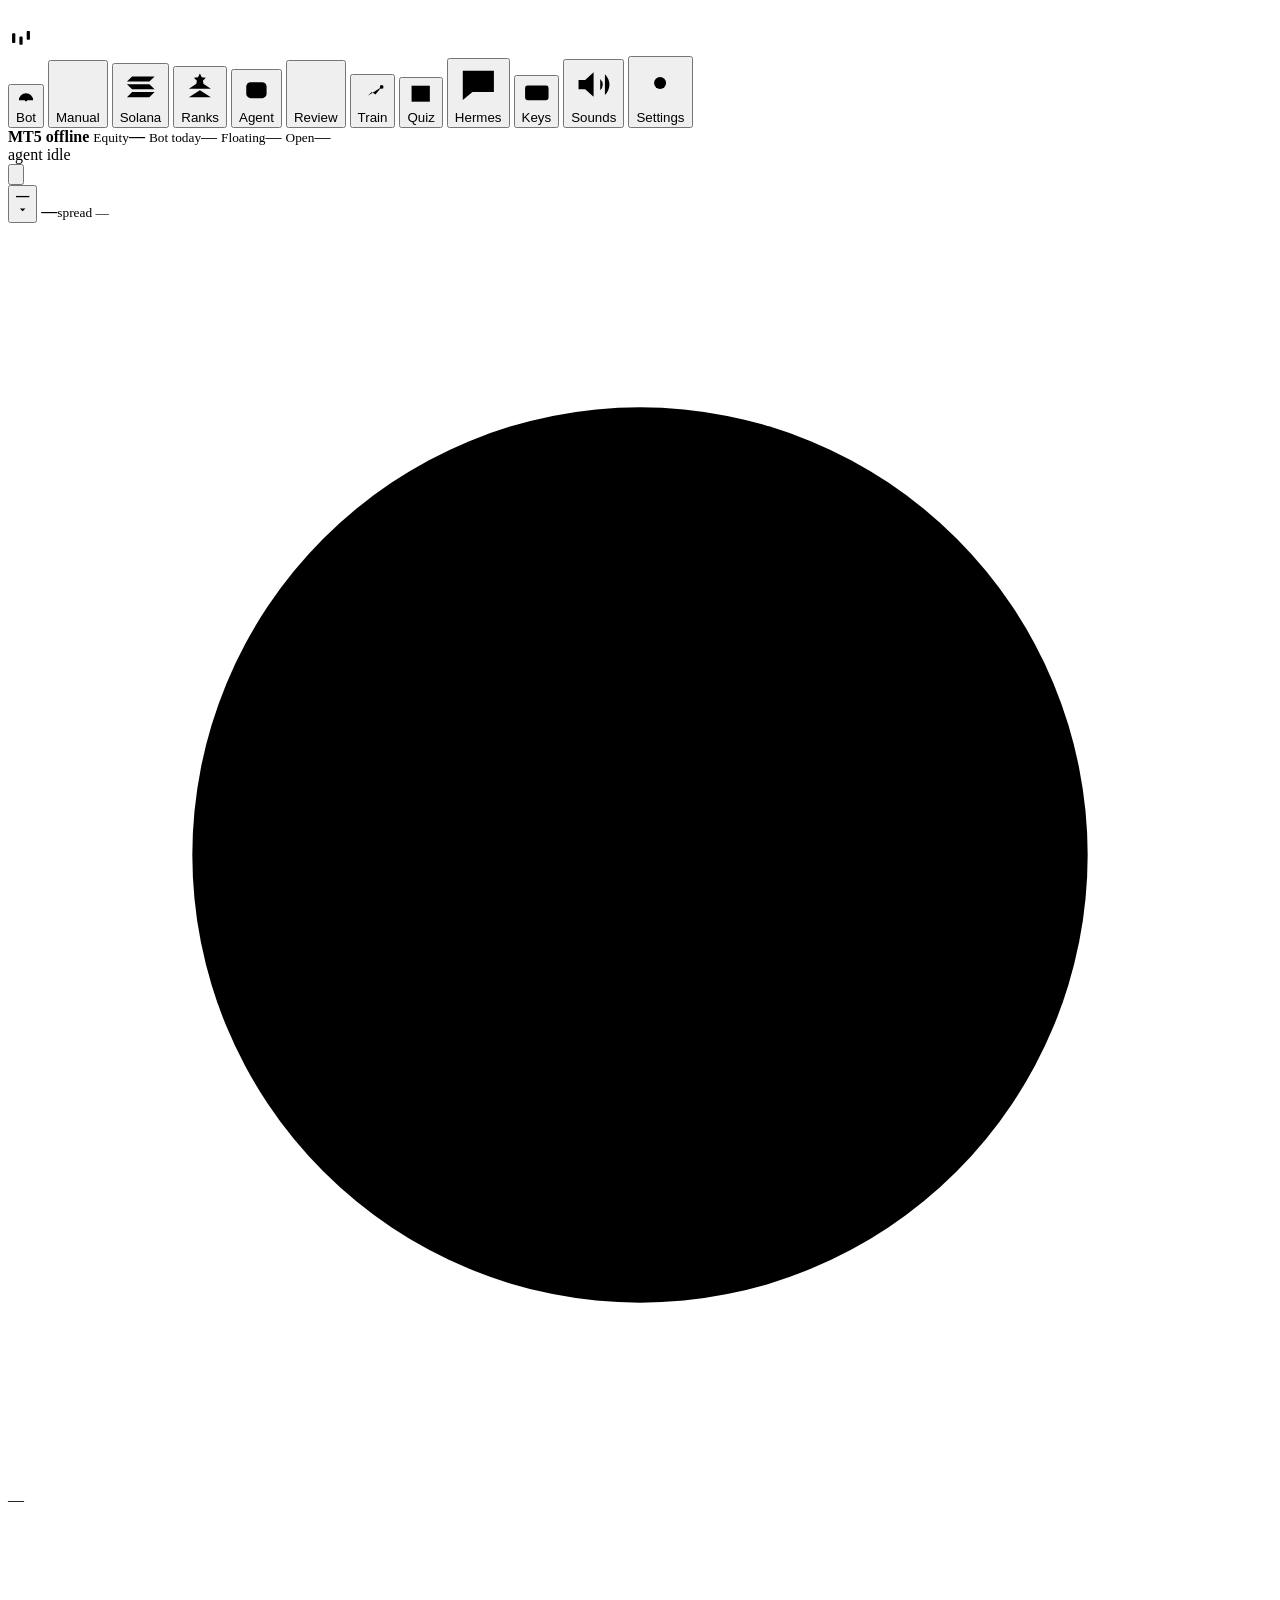
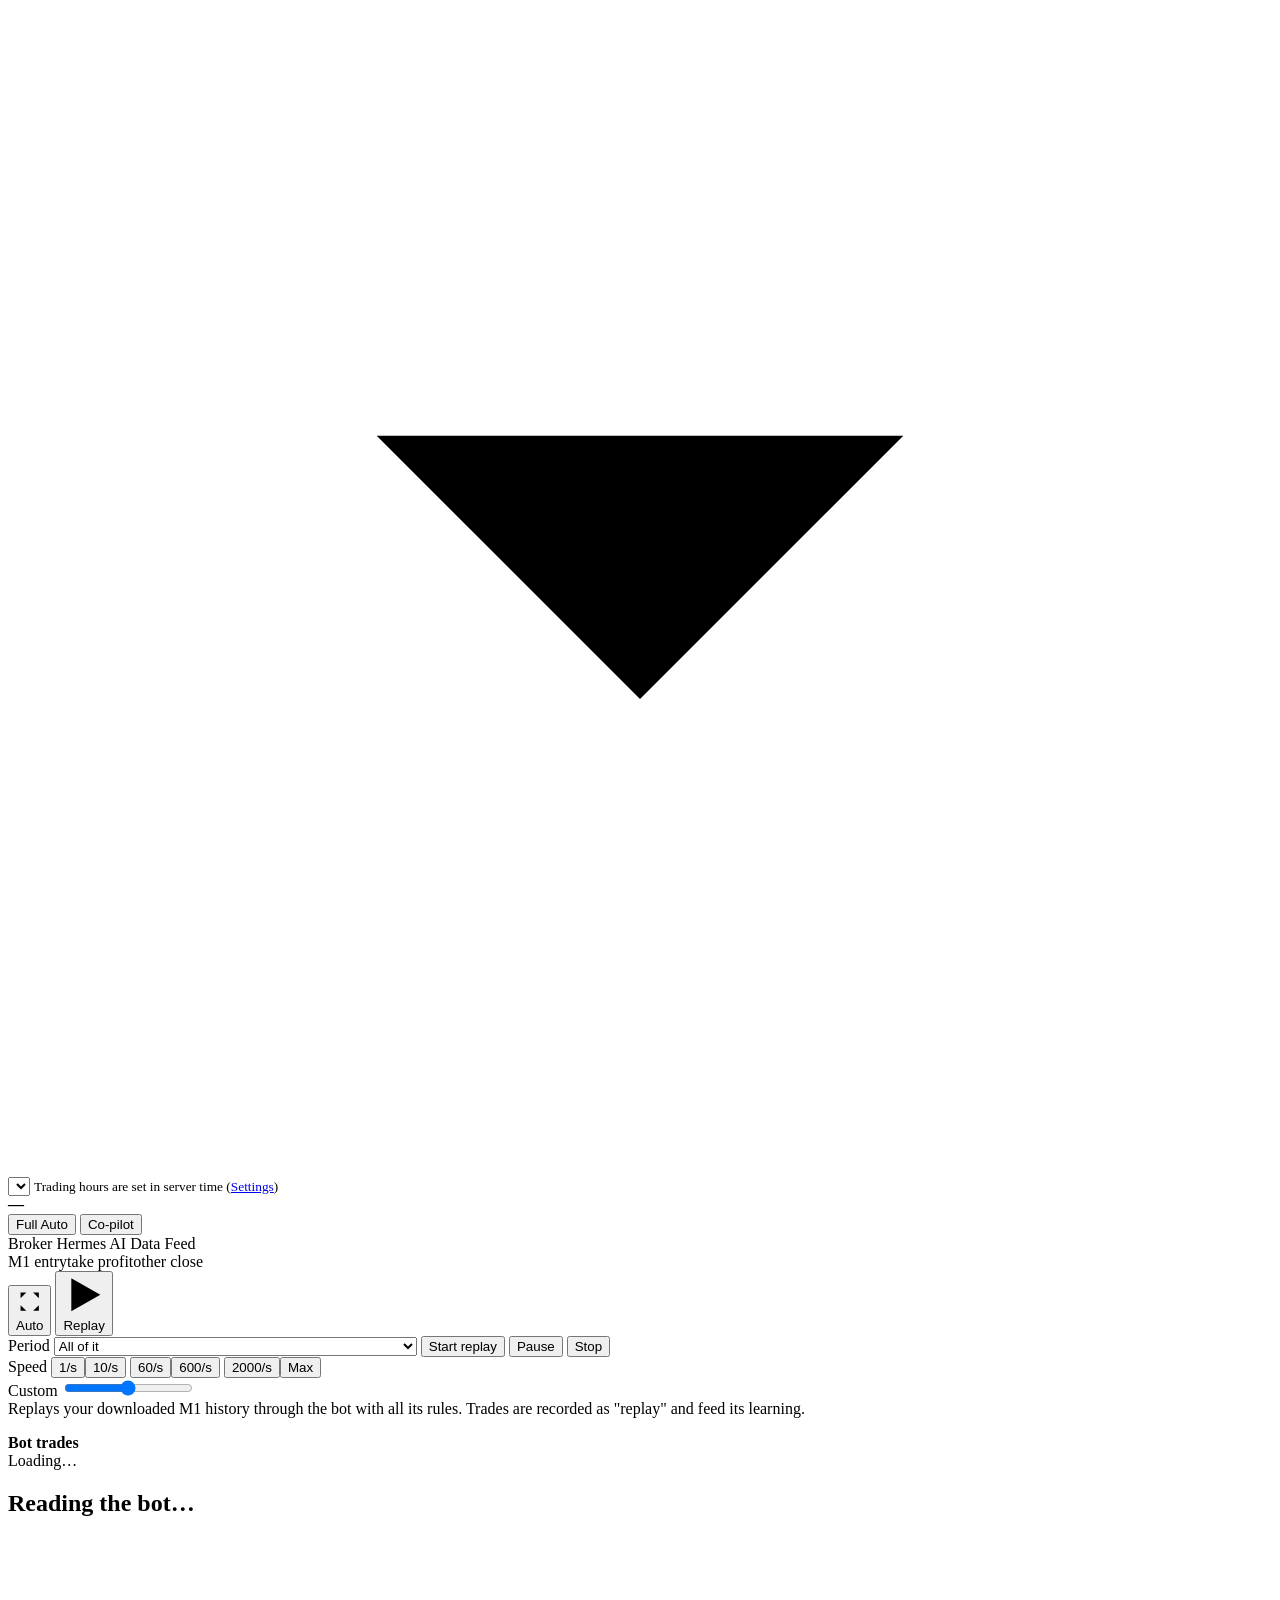
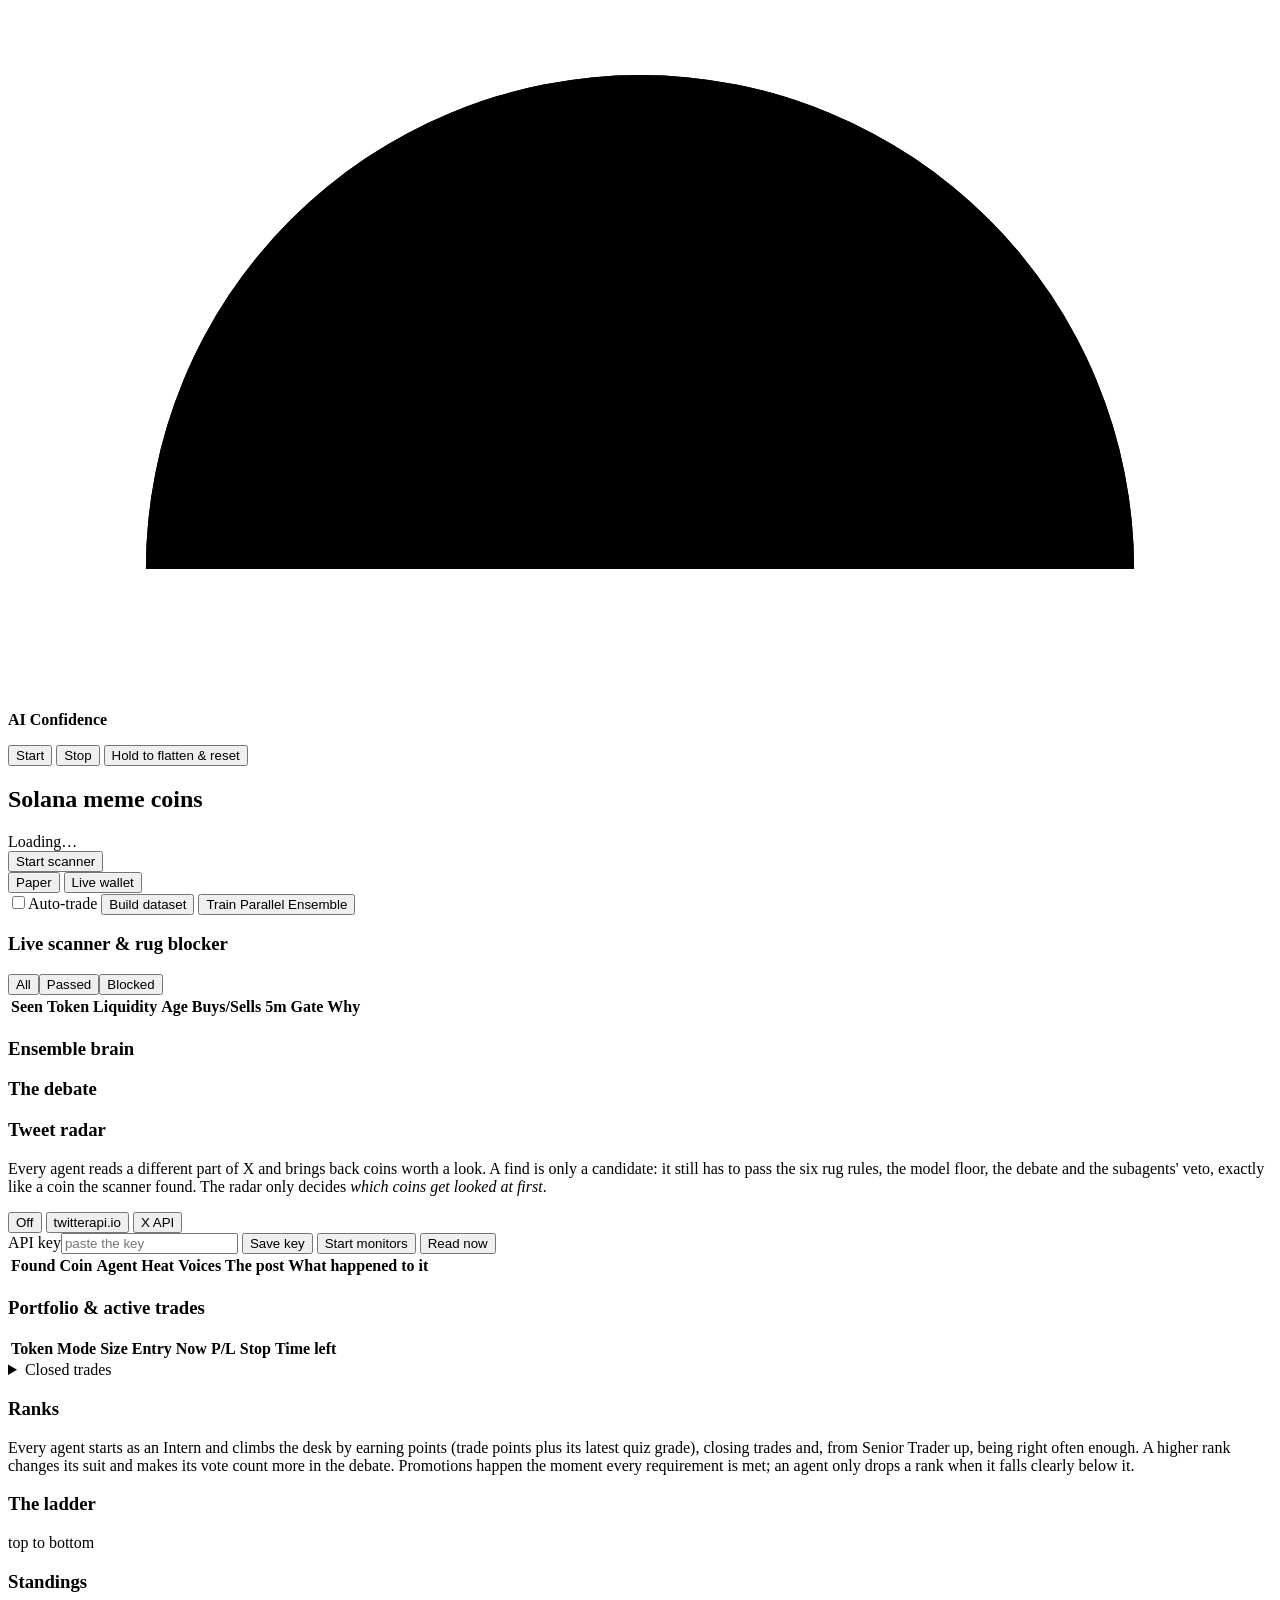
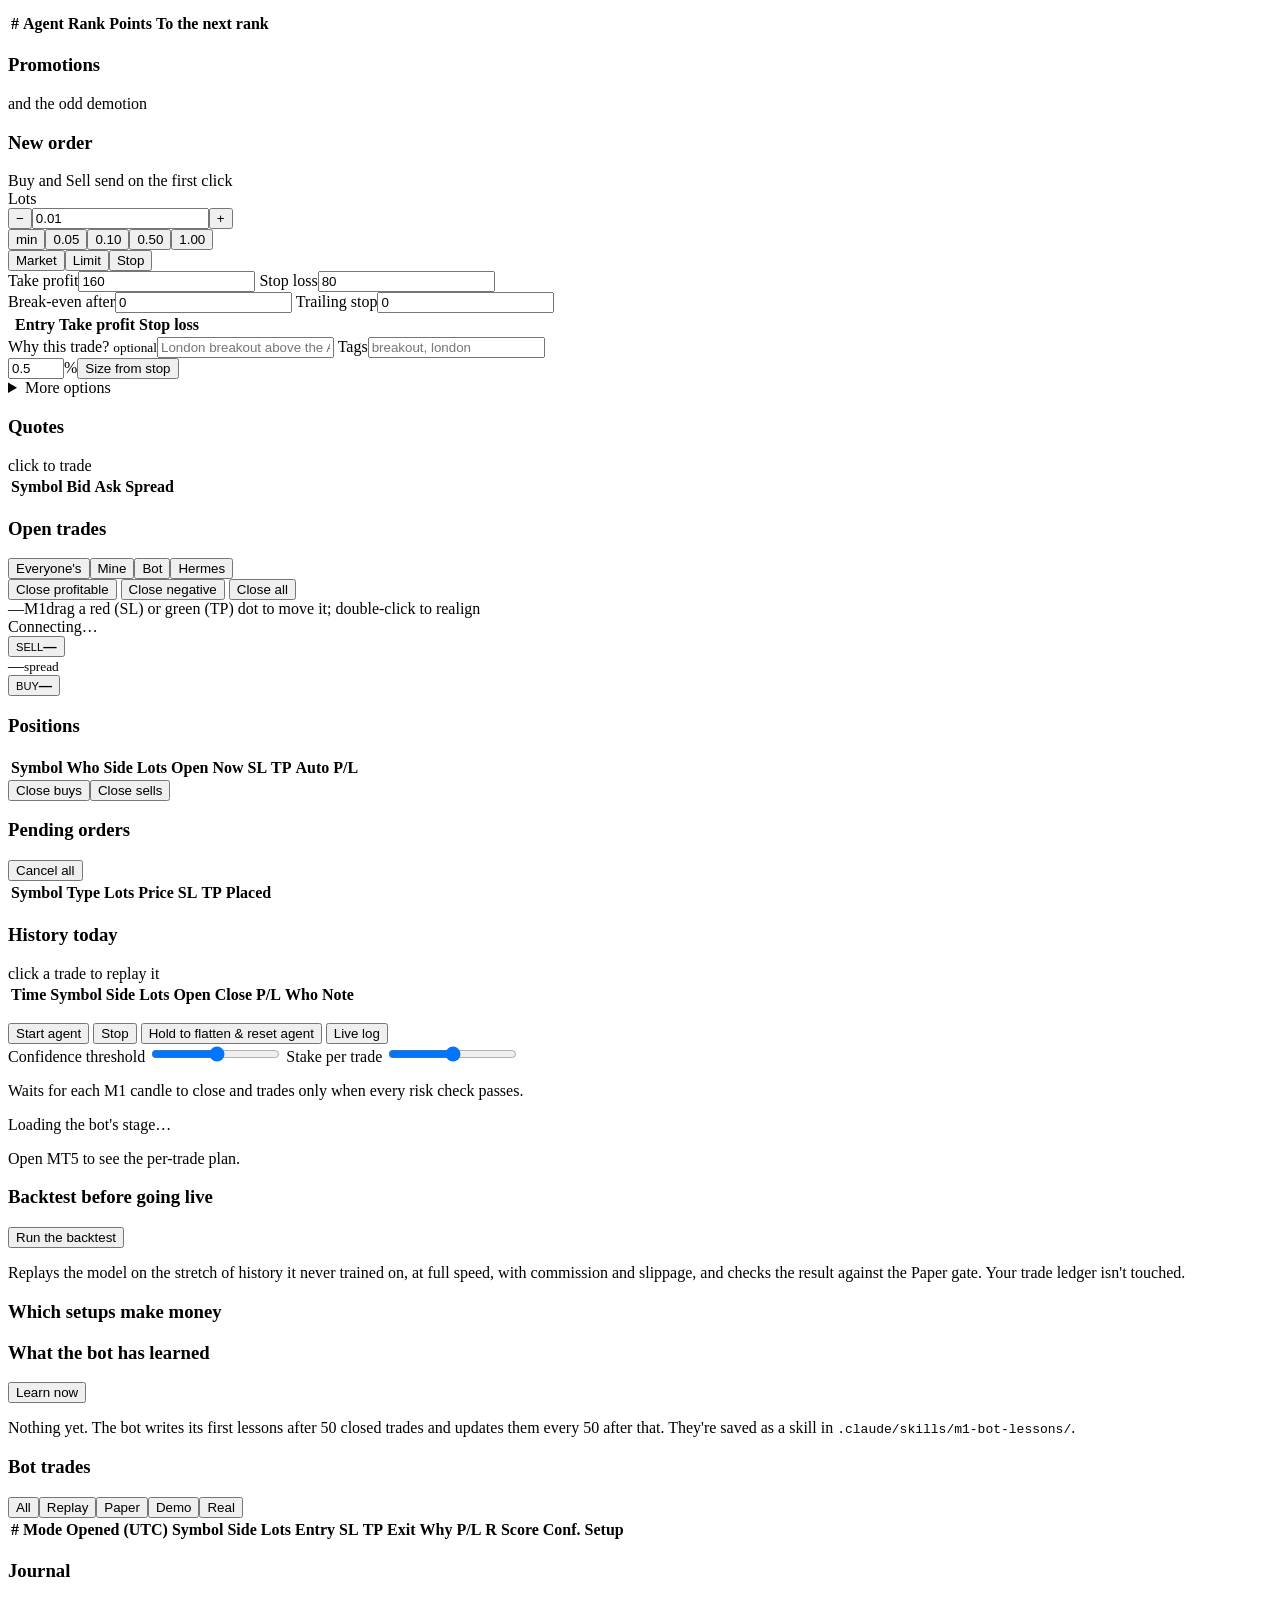
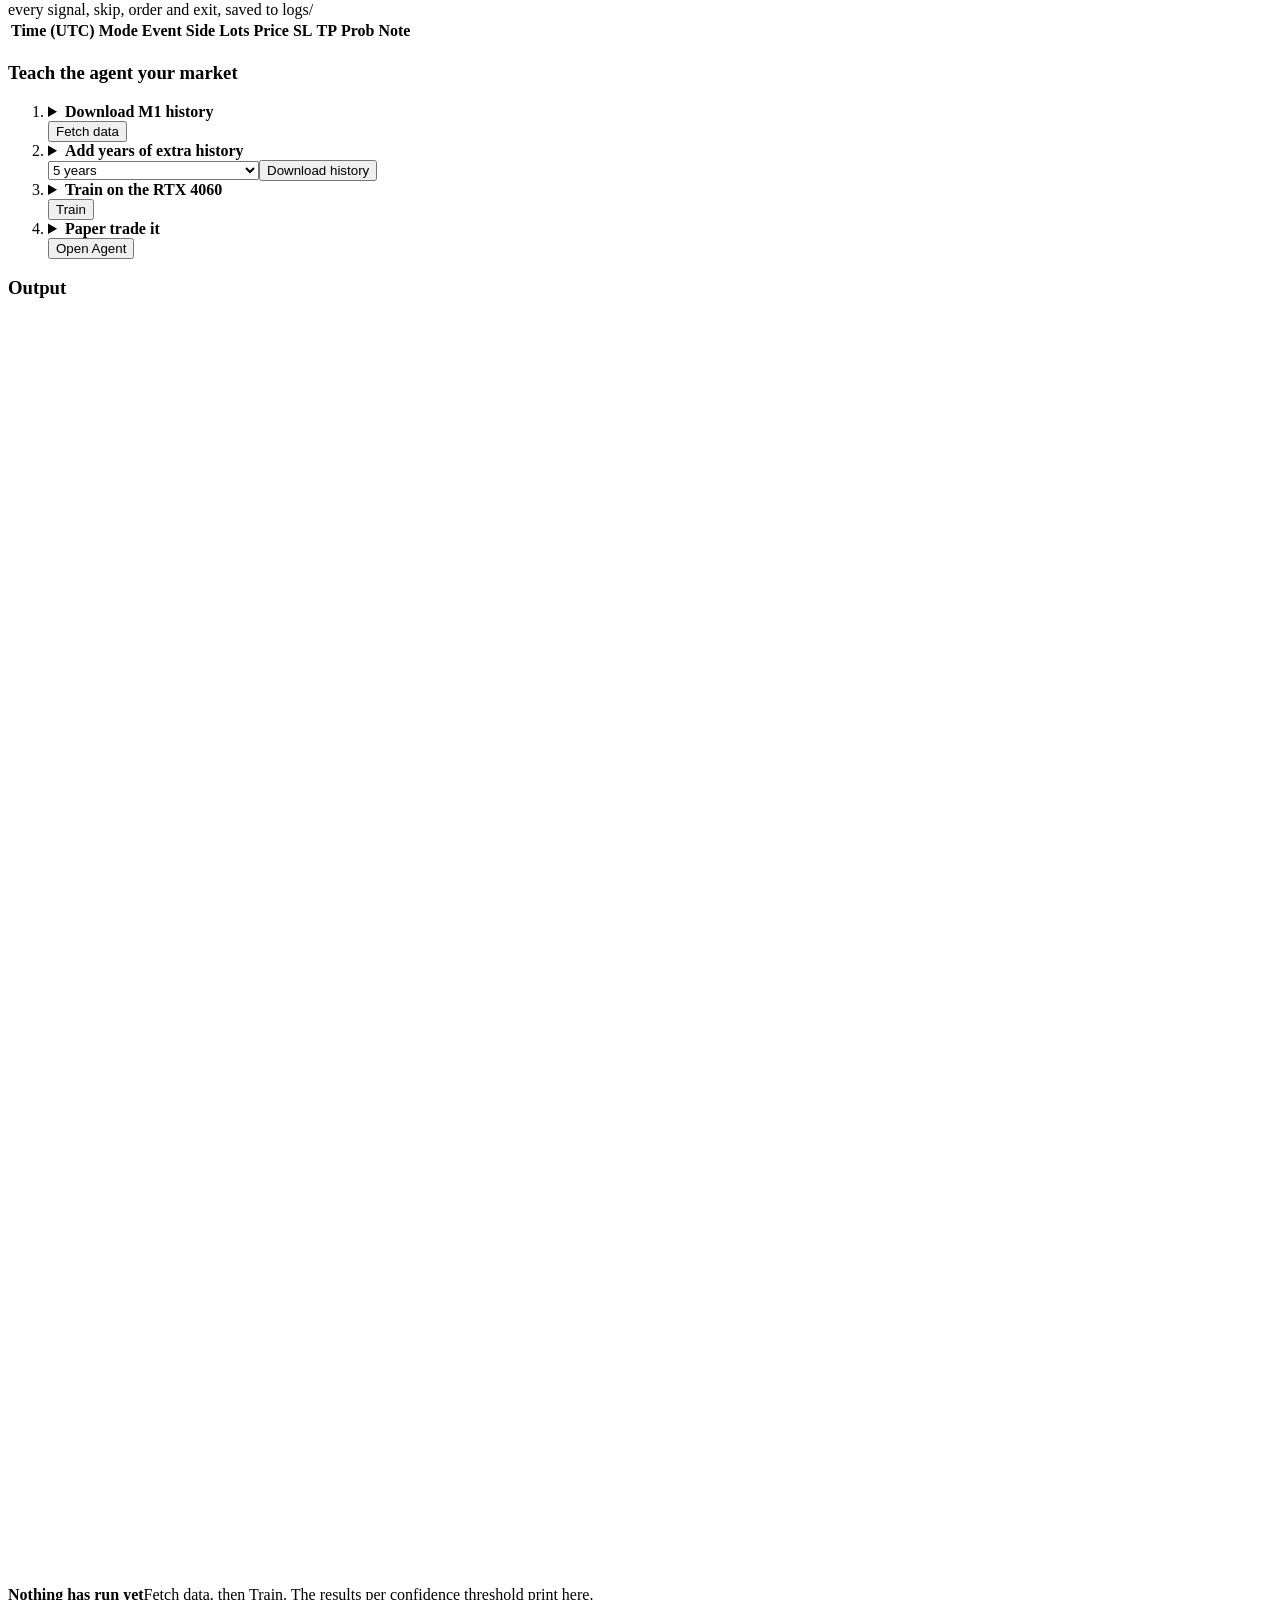
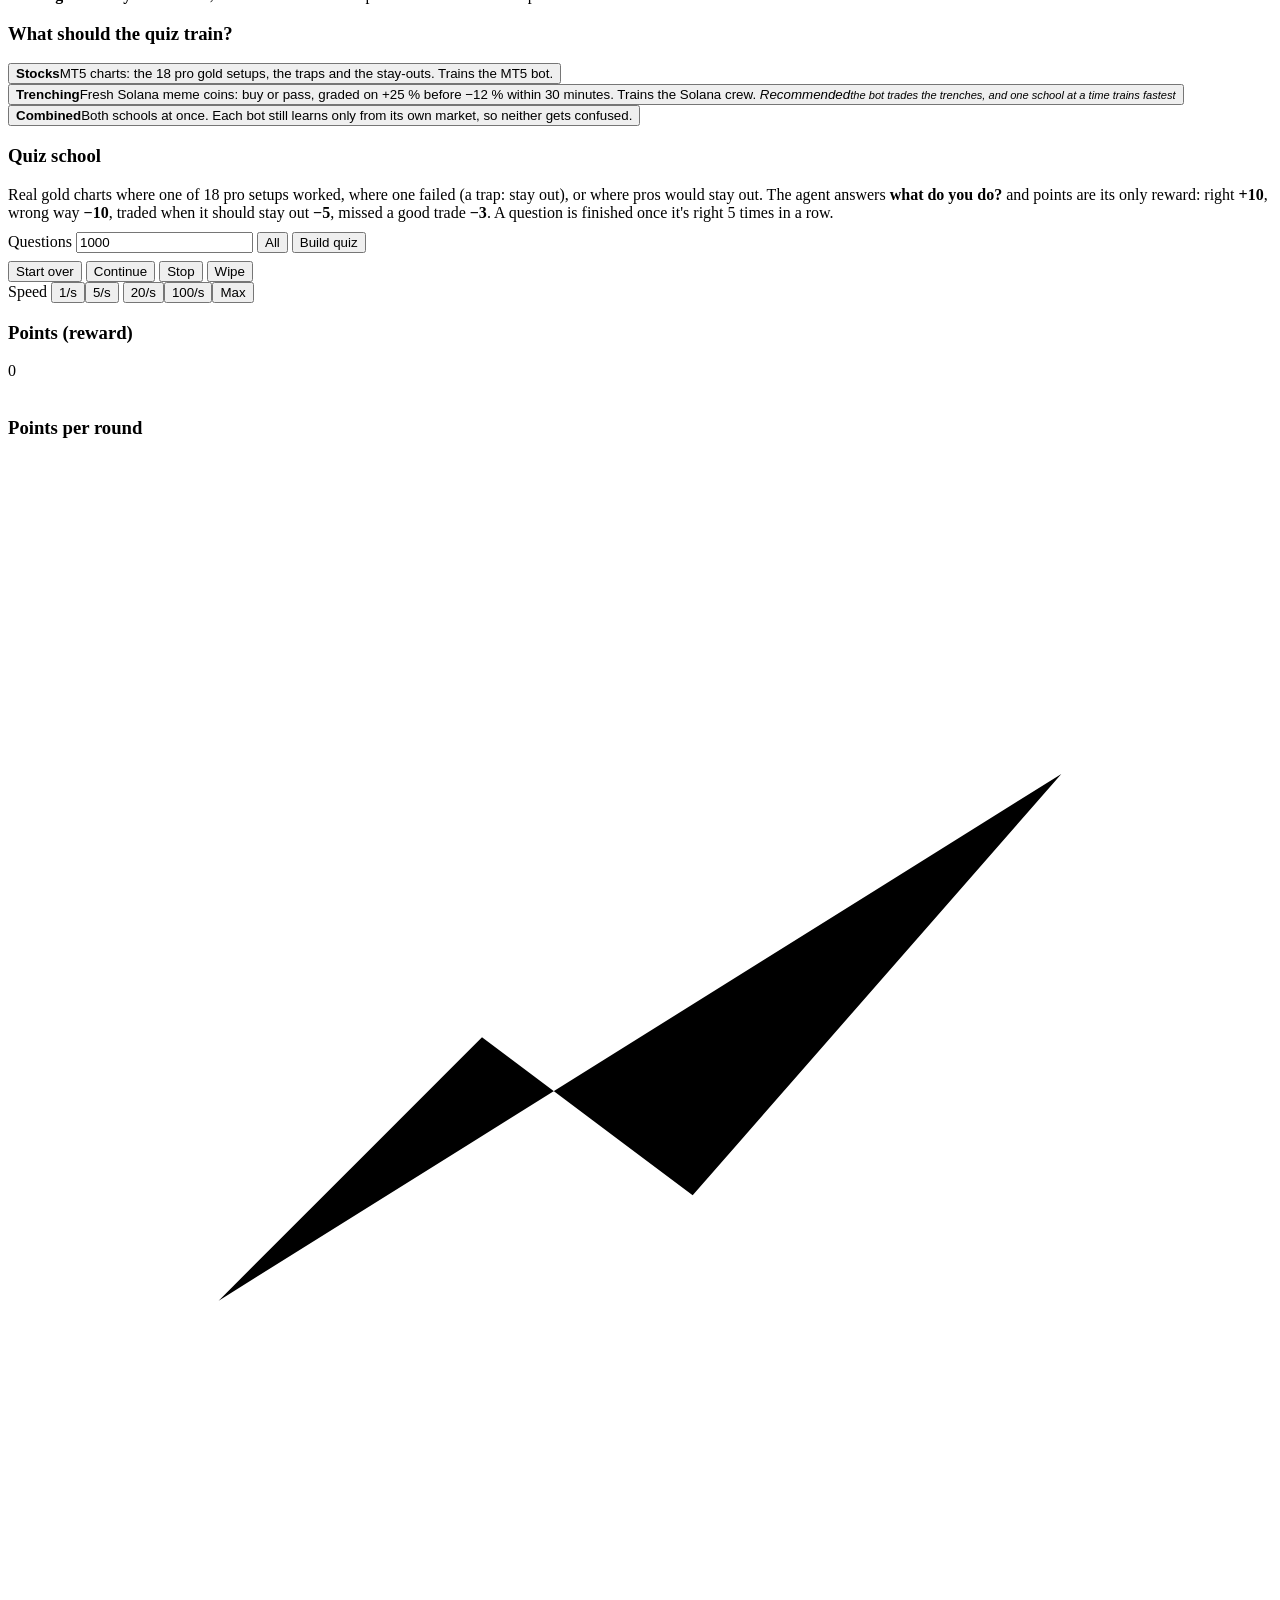
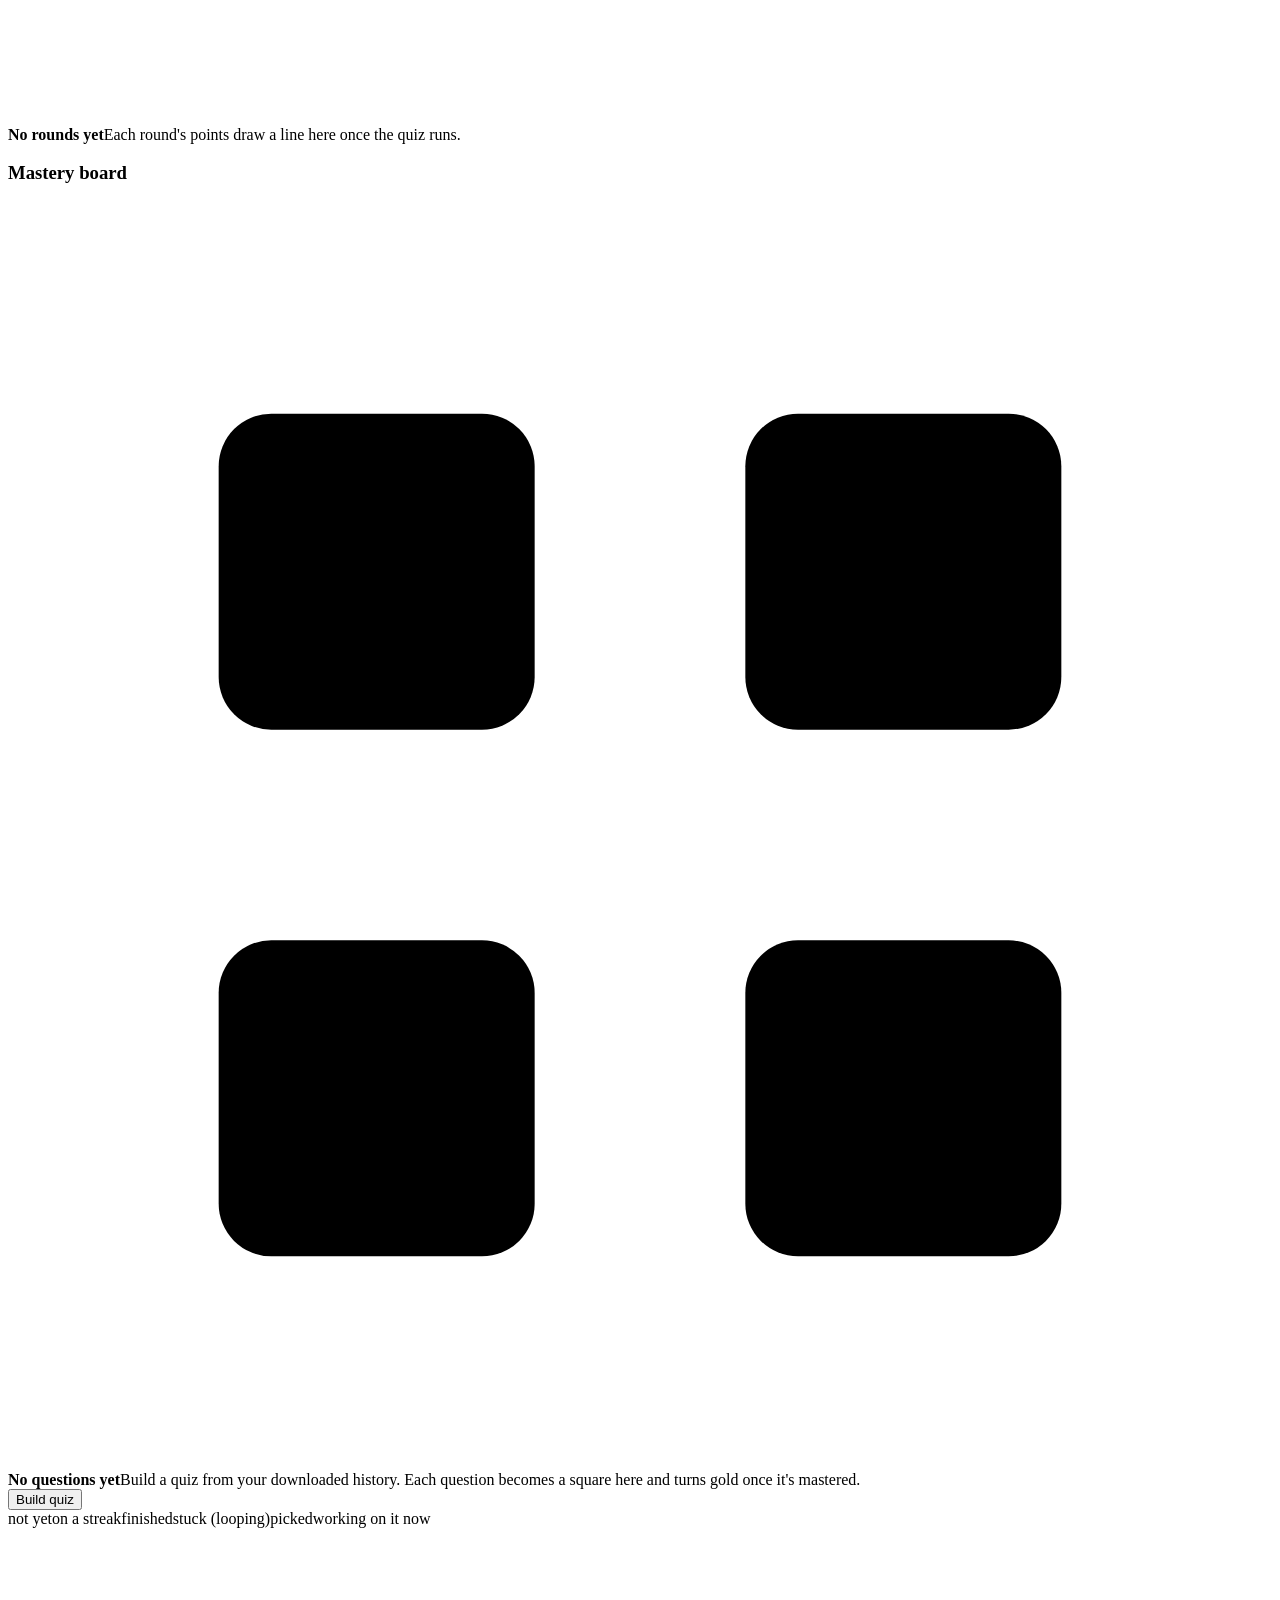
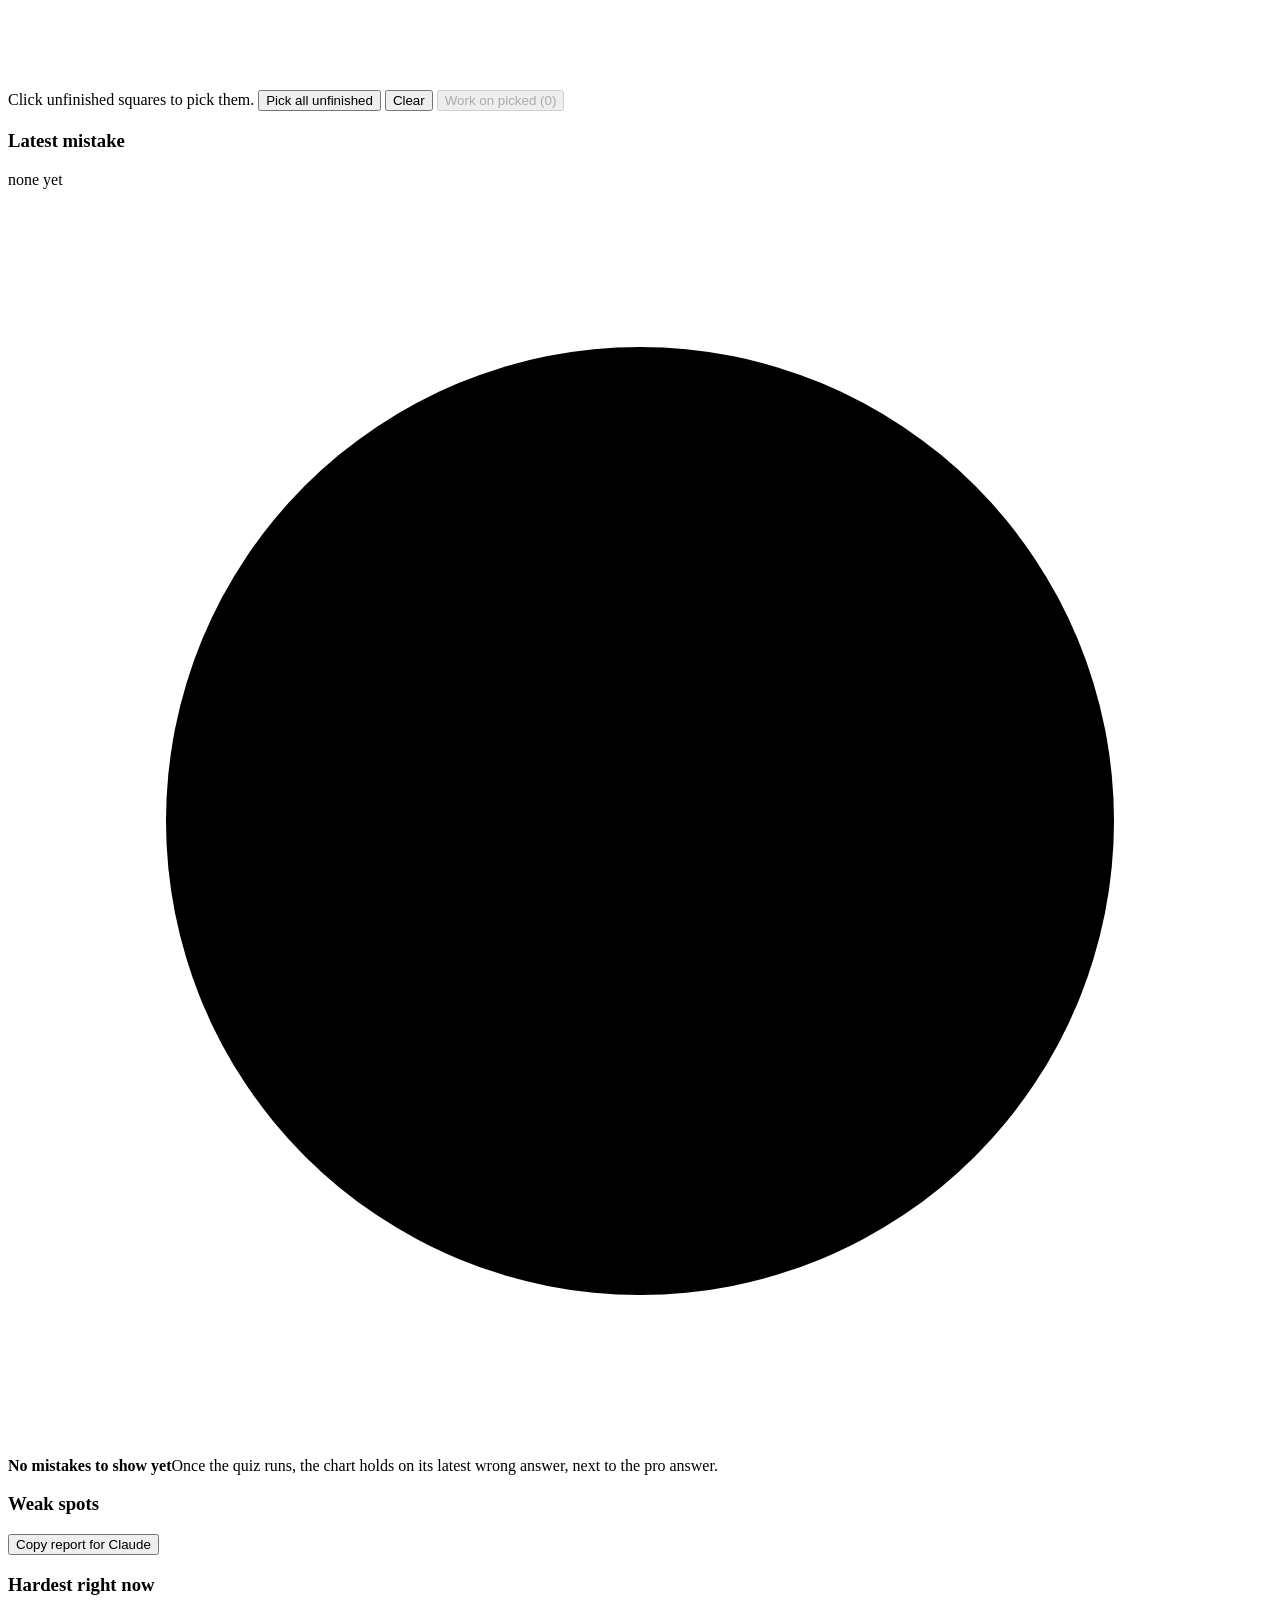
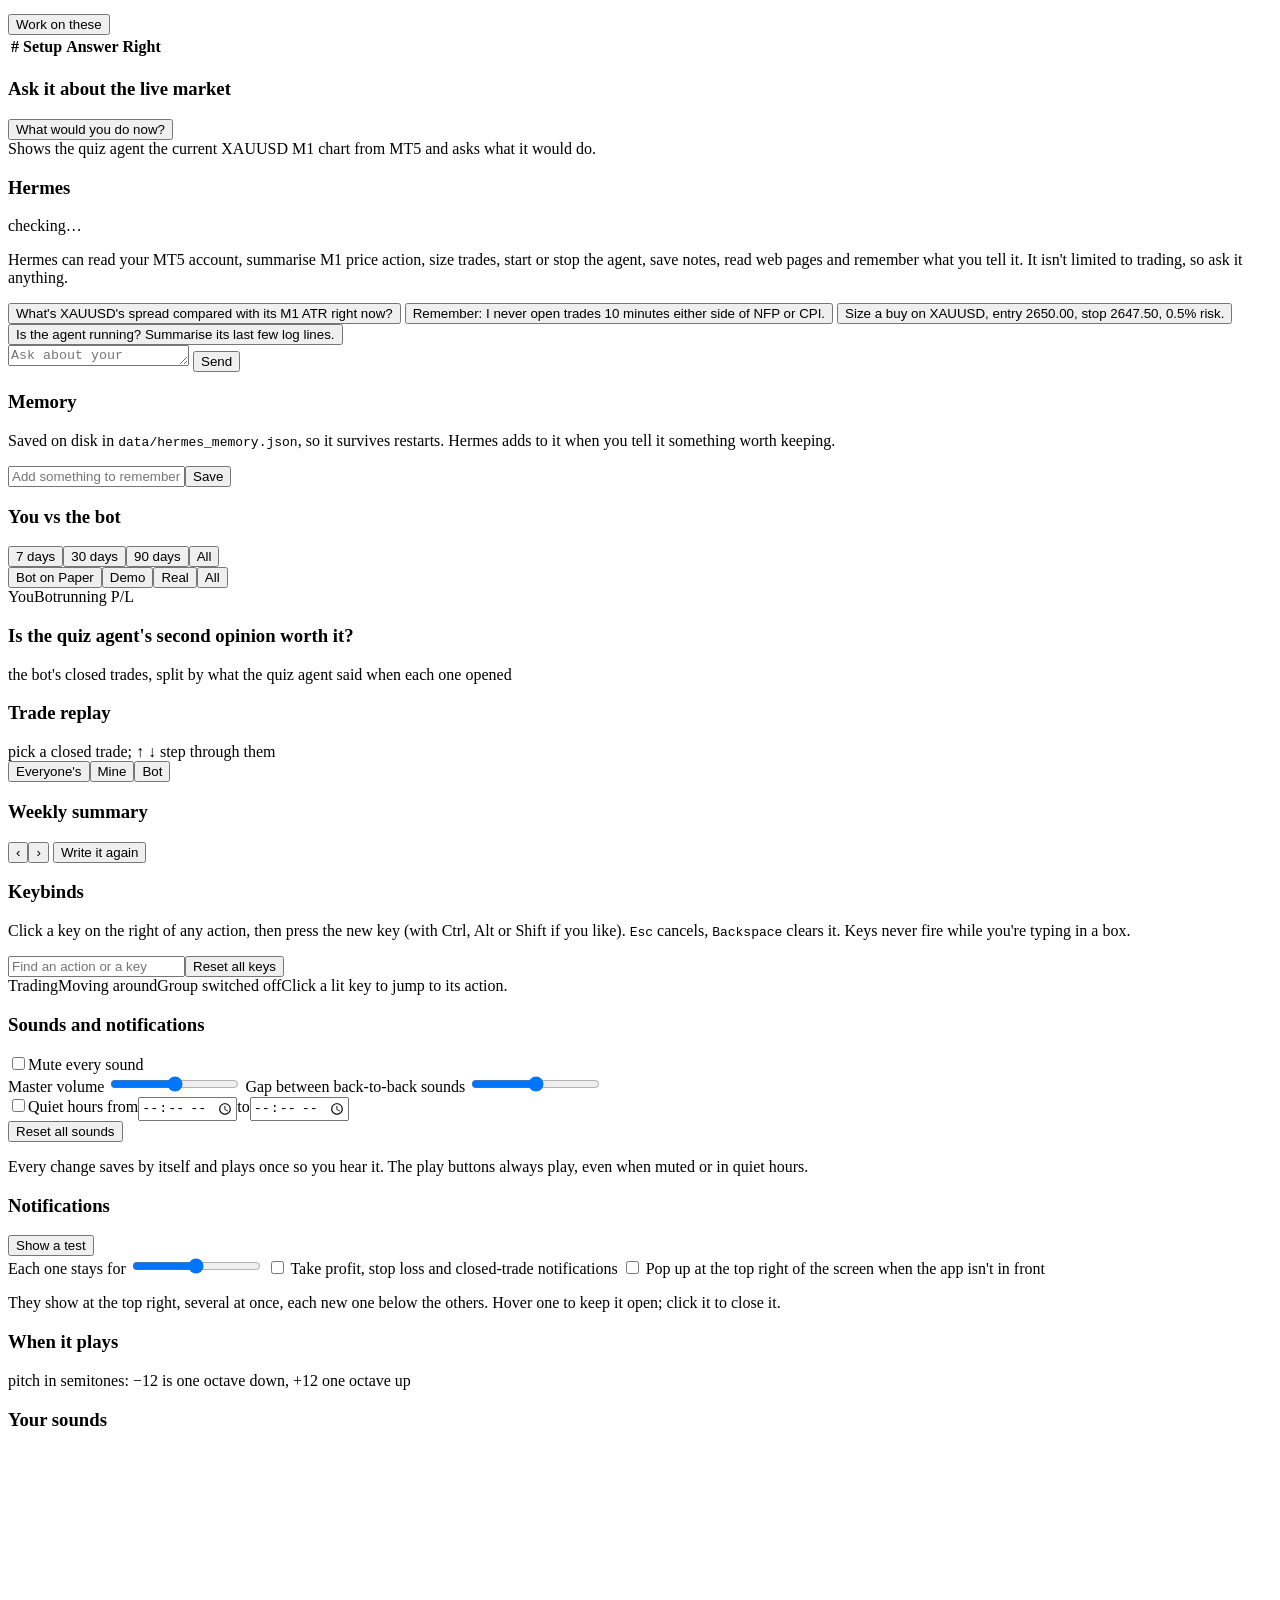
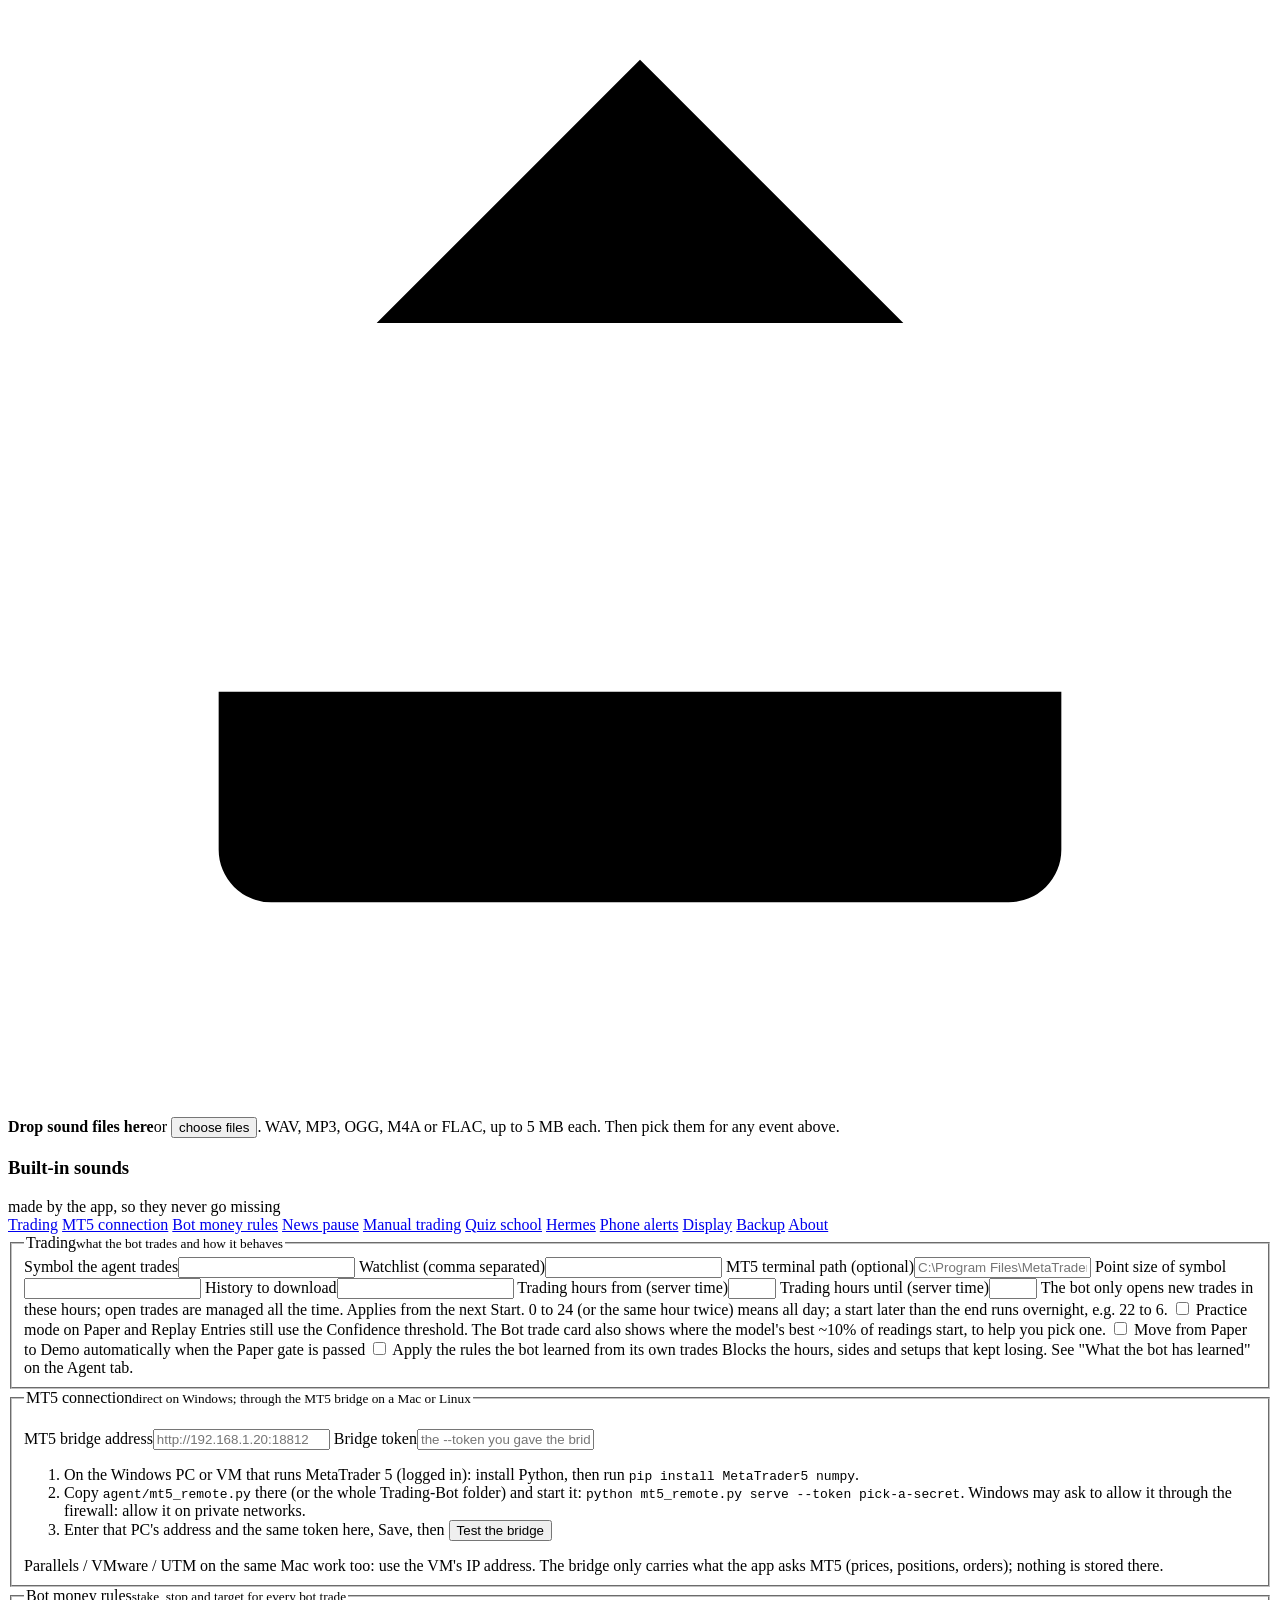
==== commit 2c82b9ff: "[B] A tweet monitor for every agent, and one-line installers Each crew member now reads its own beat" ====
--- a/app/static/index.html
+++ b/app/static/index.html
@@ -234,6 +234,28 @@
         <div id="sol-debate" class="sol-debate"></div>
       </div>
     </div>
+    <div class="panel sol-x" id="sol-x">
+      <div class="panel-head">
+        <h3>Tweet radar</h3><span id="solx-meta" class="muted small"></span>
+      </div>
+      <p class="solx-lead small">Every agent reads a different part of X and brings back coins worth a look. A find is
+        only a candidate: it still has to pass the six rug rules, the model floor, the debate and the subagents' veto,
+        exactly like a coin the scanner found. The radar only decides <em>which coins get looked at first</em>.</p>
+      <div class="solx-setup">
+        <div class="seg-row solx-prov" id="solx-prov" role="radiogroup" aria-label="Where the posts come from">
+          <button type="button" class="seg-opt on" data-p="off" role="radio" aria-checked="true">Off</button>
+          <button type="button" class="seg-opt" data-p="twitterapi" role="radio" aria-checked="false" title="twitterapi.io — $0.15 per 1,000 posts">twitterapi.io</button>
+          <button type="button" class="seg-opt" data-p="x" role="radio" aria-checked="false" title="The official X API — $0.005 per post read">X API</button>
+        </div>
+        <label class="solx-key"><span class="muted small">API key</span><input id="solx-key" type="password" autocomplete="off" spellcheck="false" placeholder="paste the key"></label>
+        <button id="solx-save" class="btn" type="button">Save key</button>
+        <button id="solx-run" class="btn primary" type="button">Start monitors</button>
+        <button id="solx-now" class="btn" type="button" title="Read every beat once, without waiting for the timer">Read now</button>
+        <span id="solx-cost" class="muted small"></span>
+      </div>
+      <div class="solx-beats" id="solx-beats"></div>
+      <div class="table-wrap solx-wrap"><table id="solx-finds"><thead><tr><th>Found</th><th>Coin</th><th>Agent</th><th>Heat</th><th>Voices</th><th>The post</th><th>What happened to it</th></tr></thead><tbody></tbody></table></div>
+    </div>
     <div class="panel sol-port">
       <div class="panel-head"><h3>Portfolio &amp; active trades</h3><span id="sol-port-meta" class="muted small"></span></div>
       <div class="sol-port-grid">
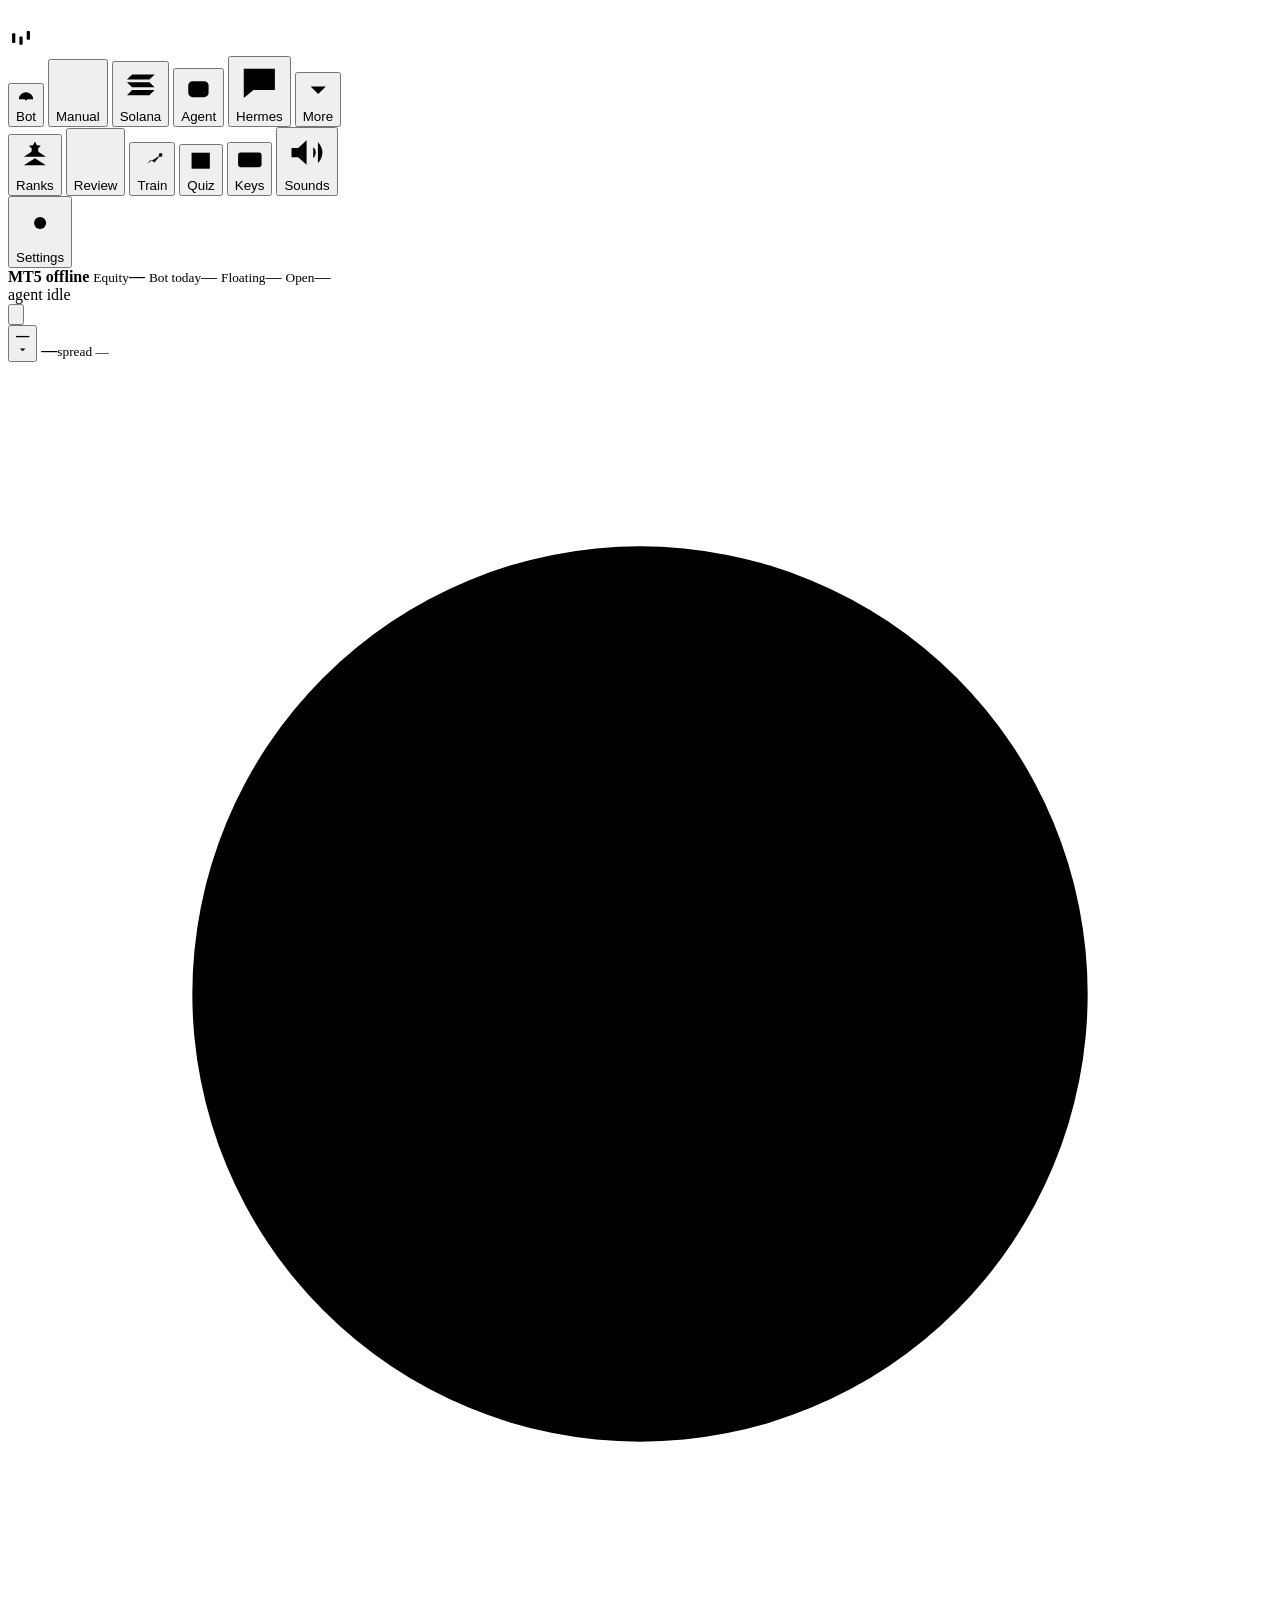
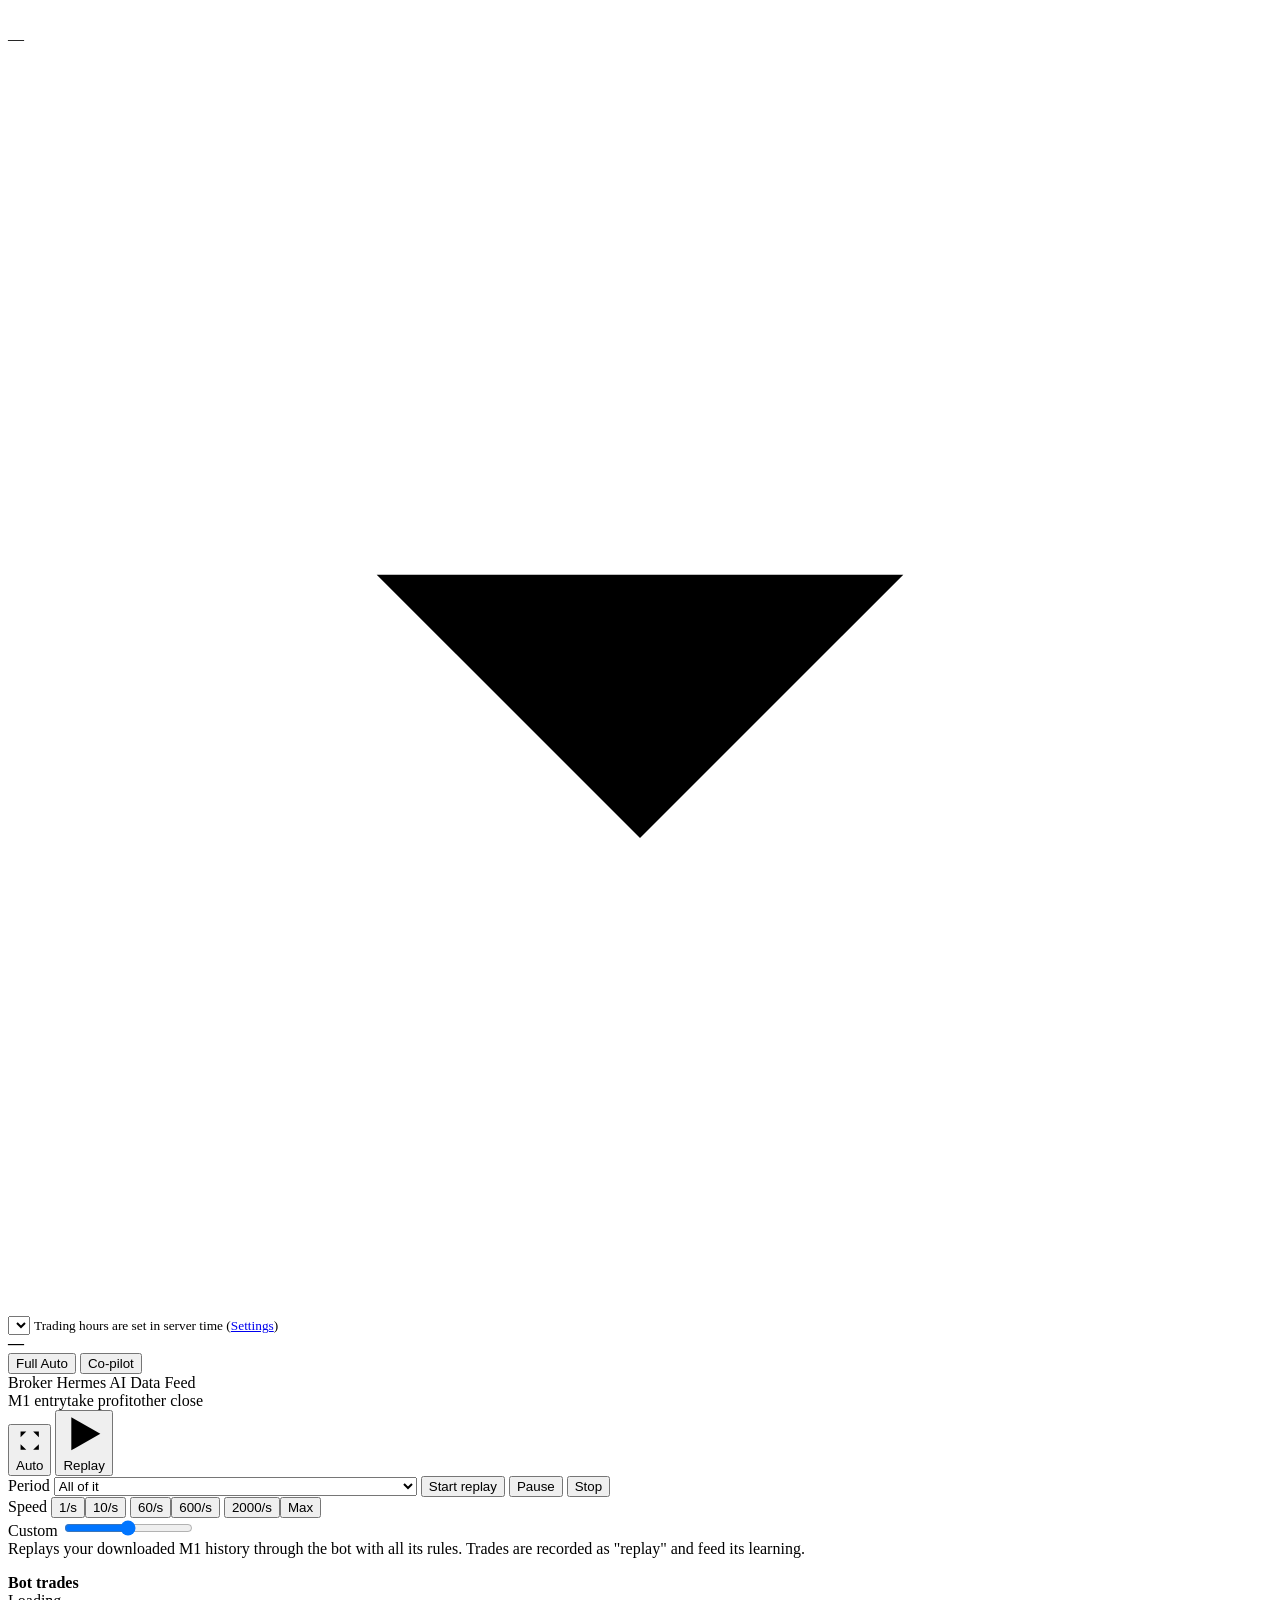
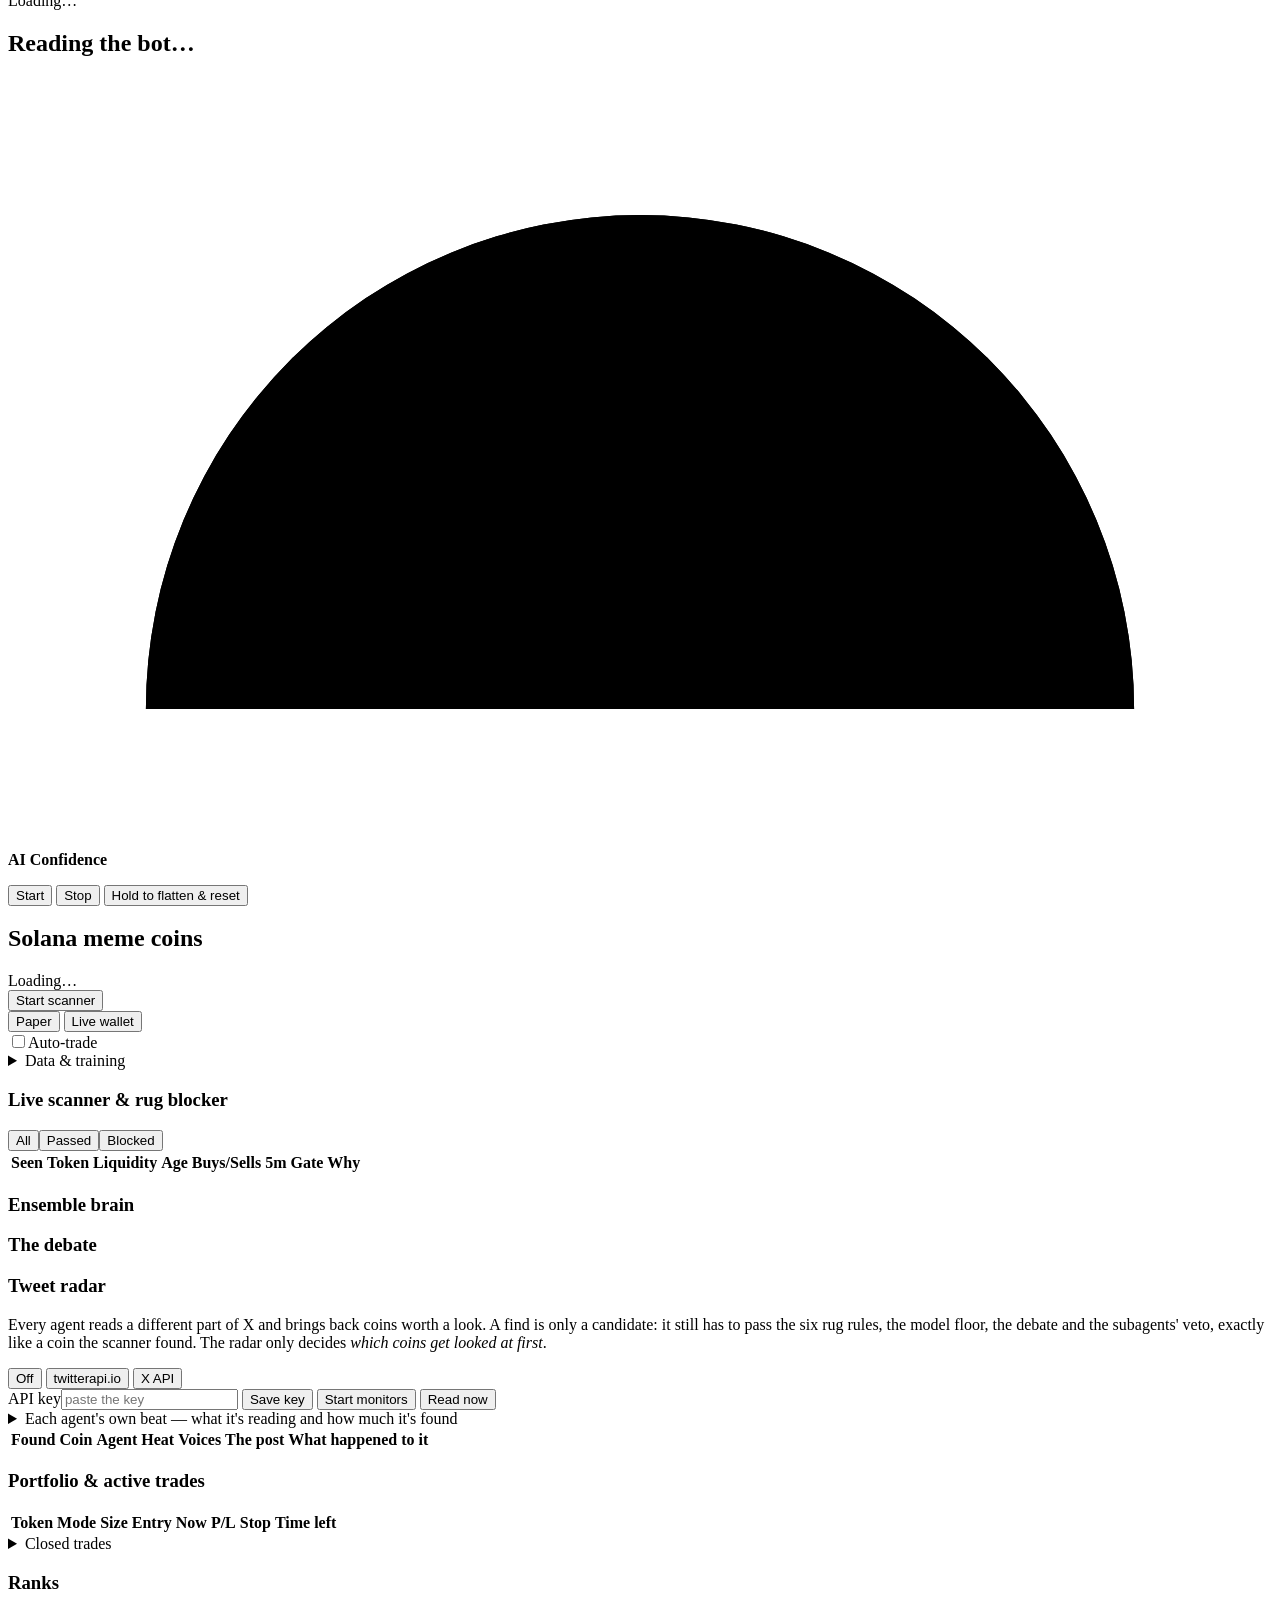
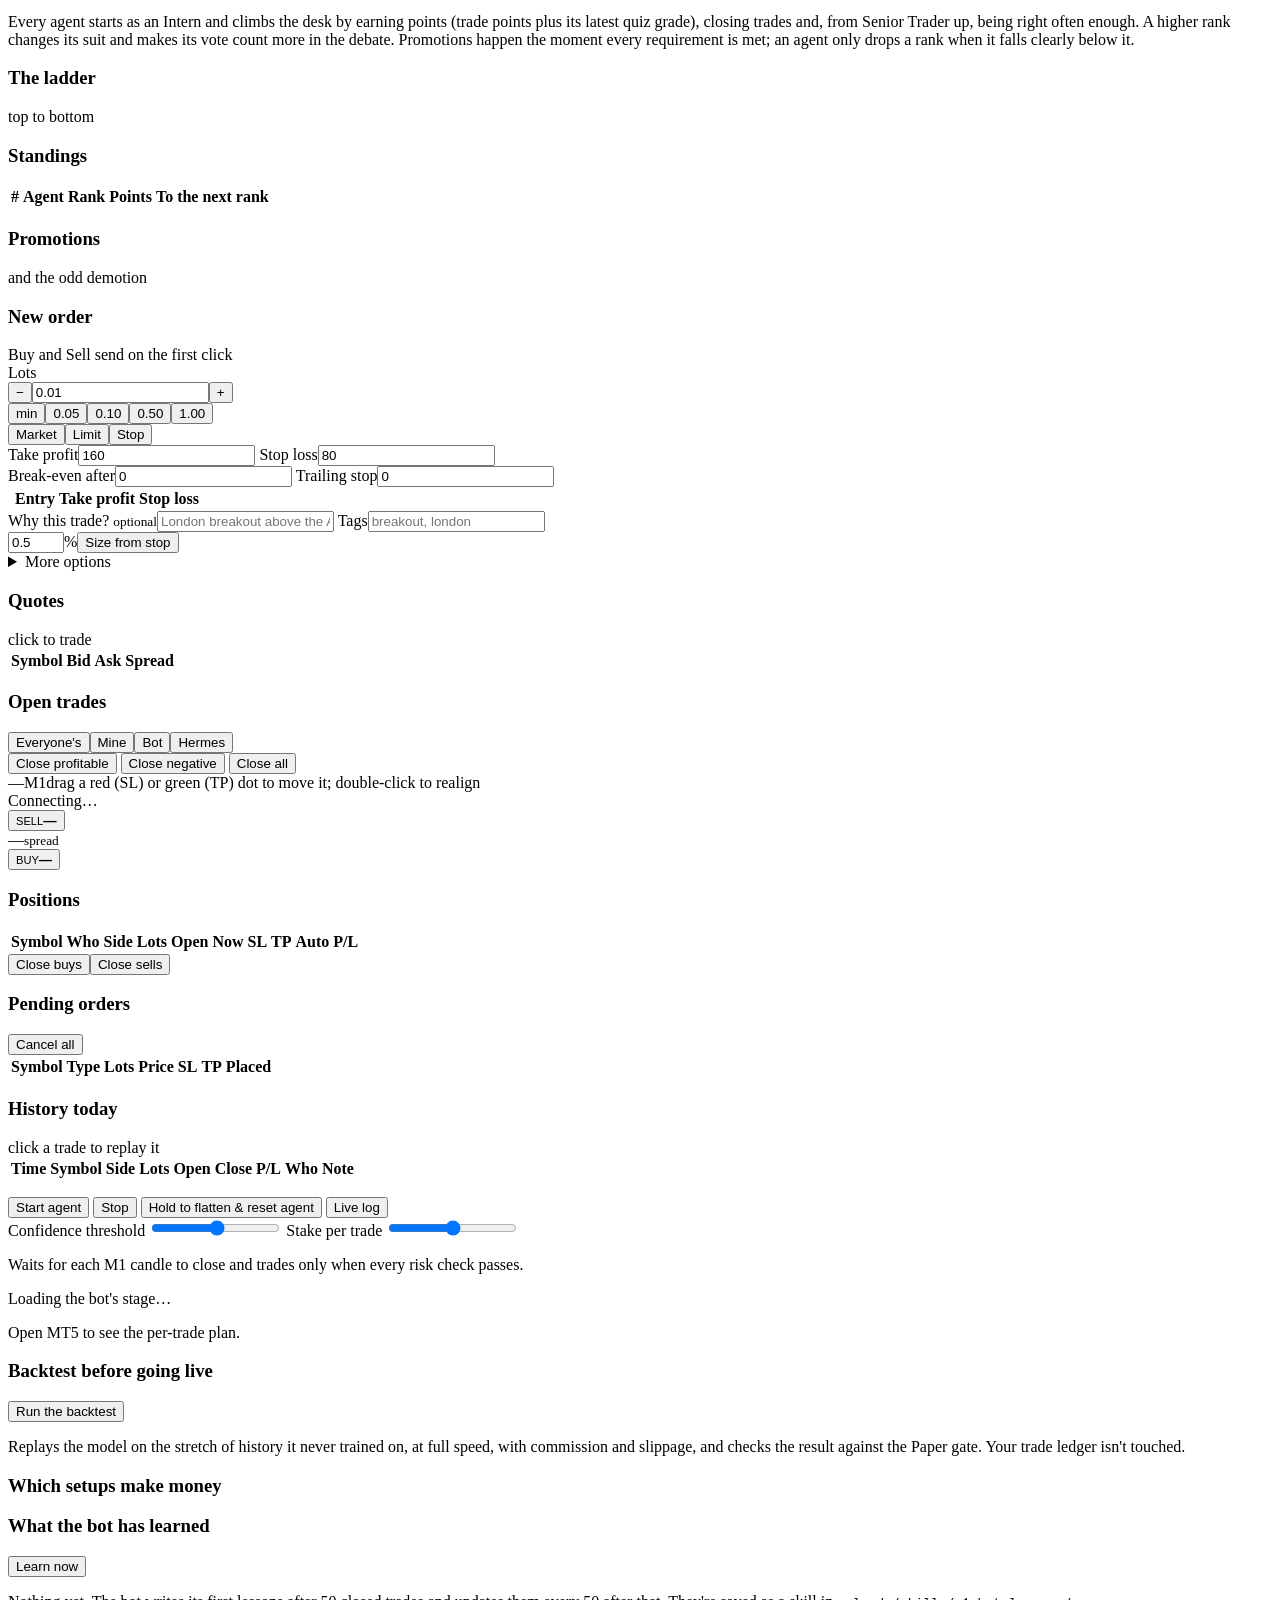
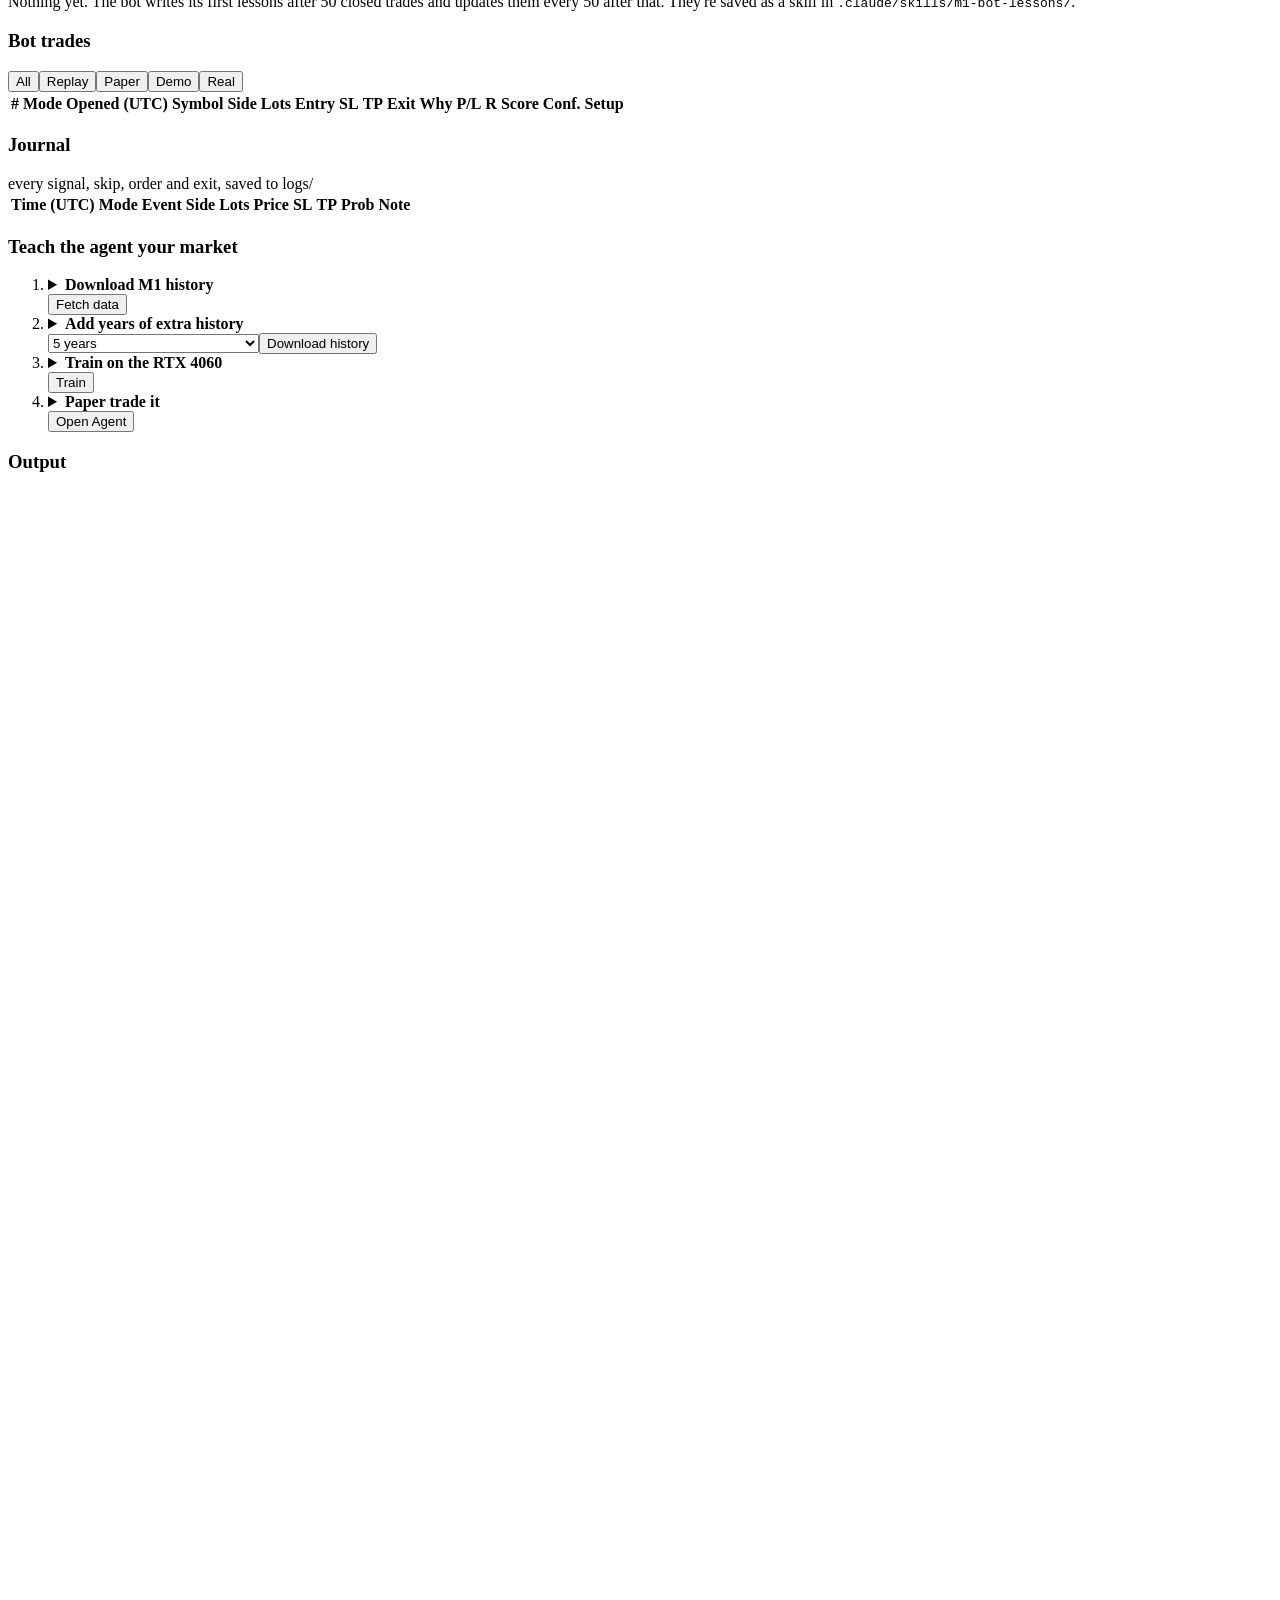
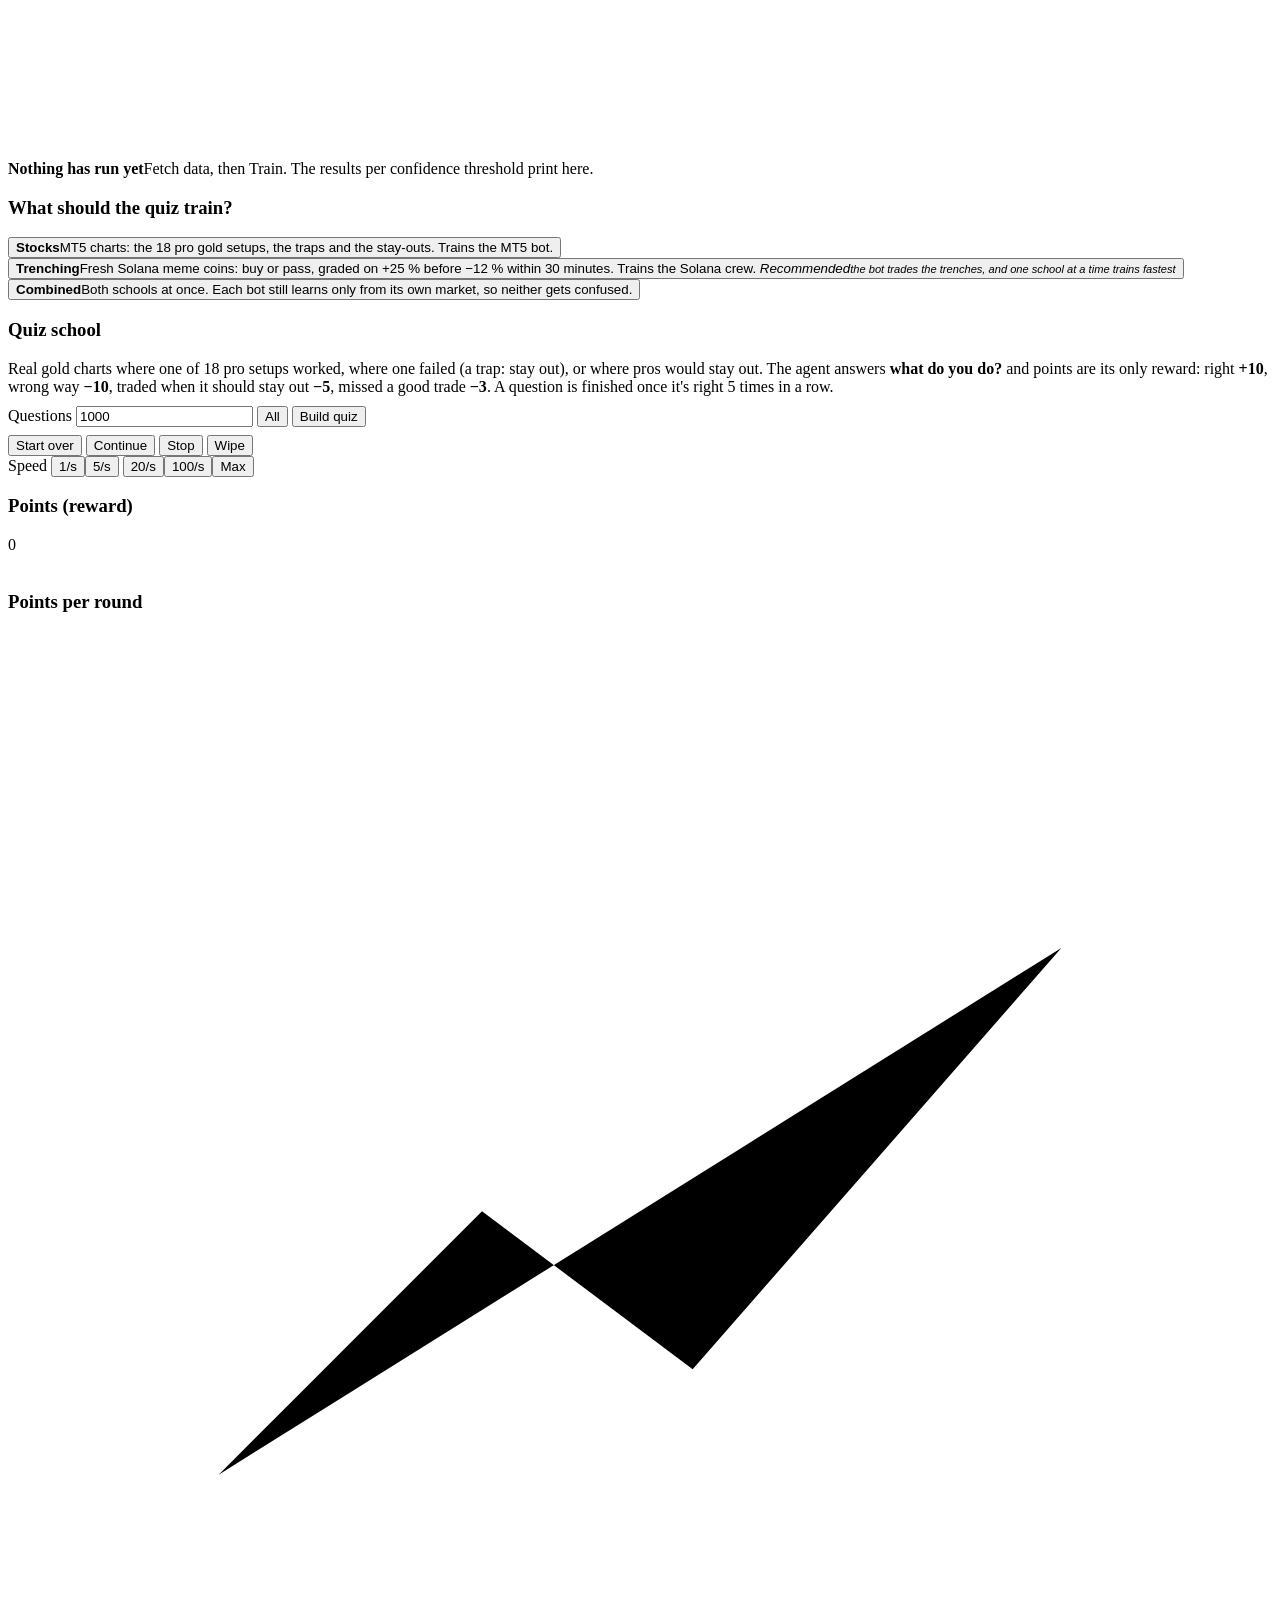
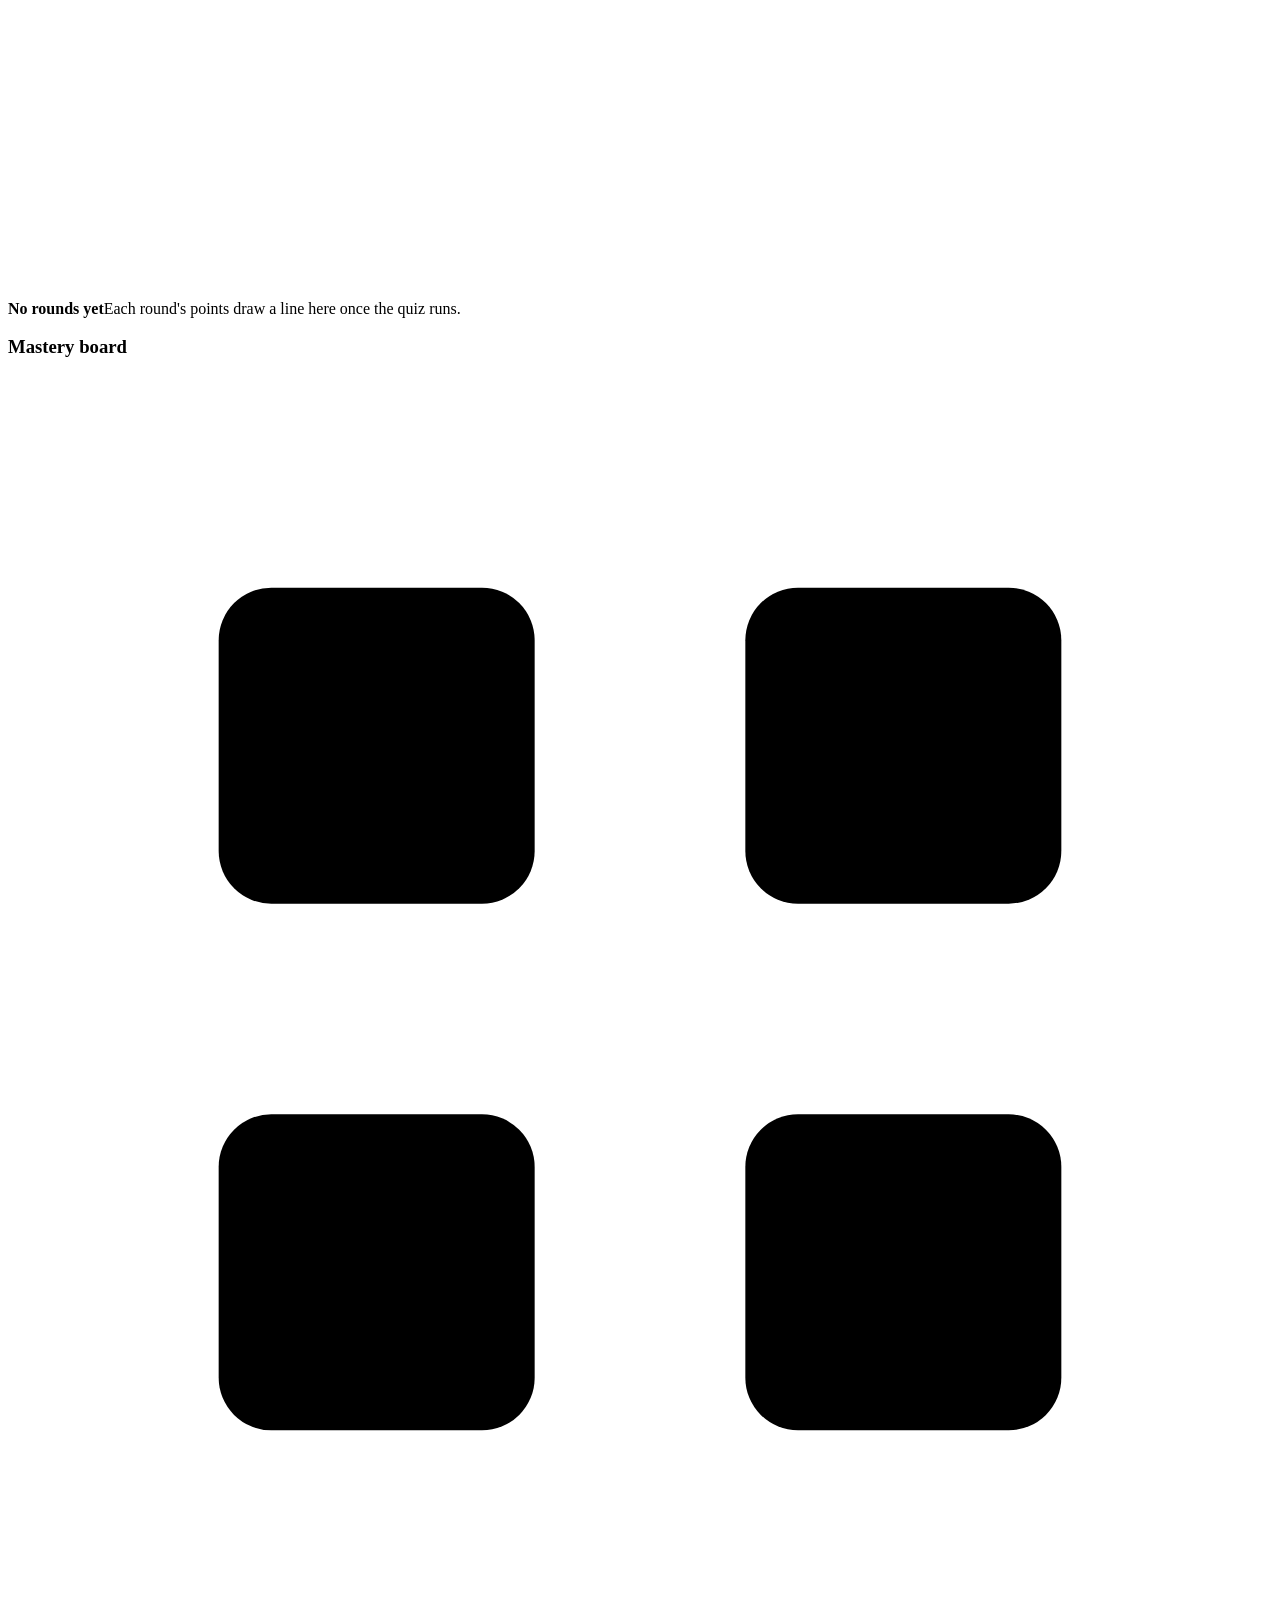
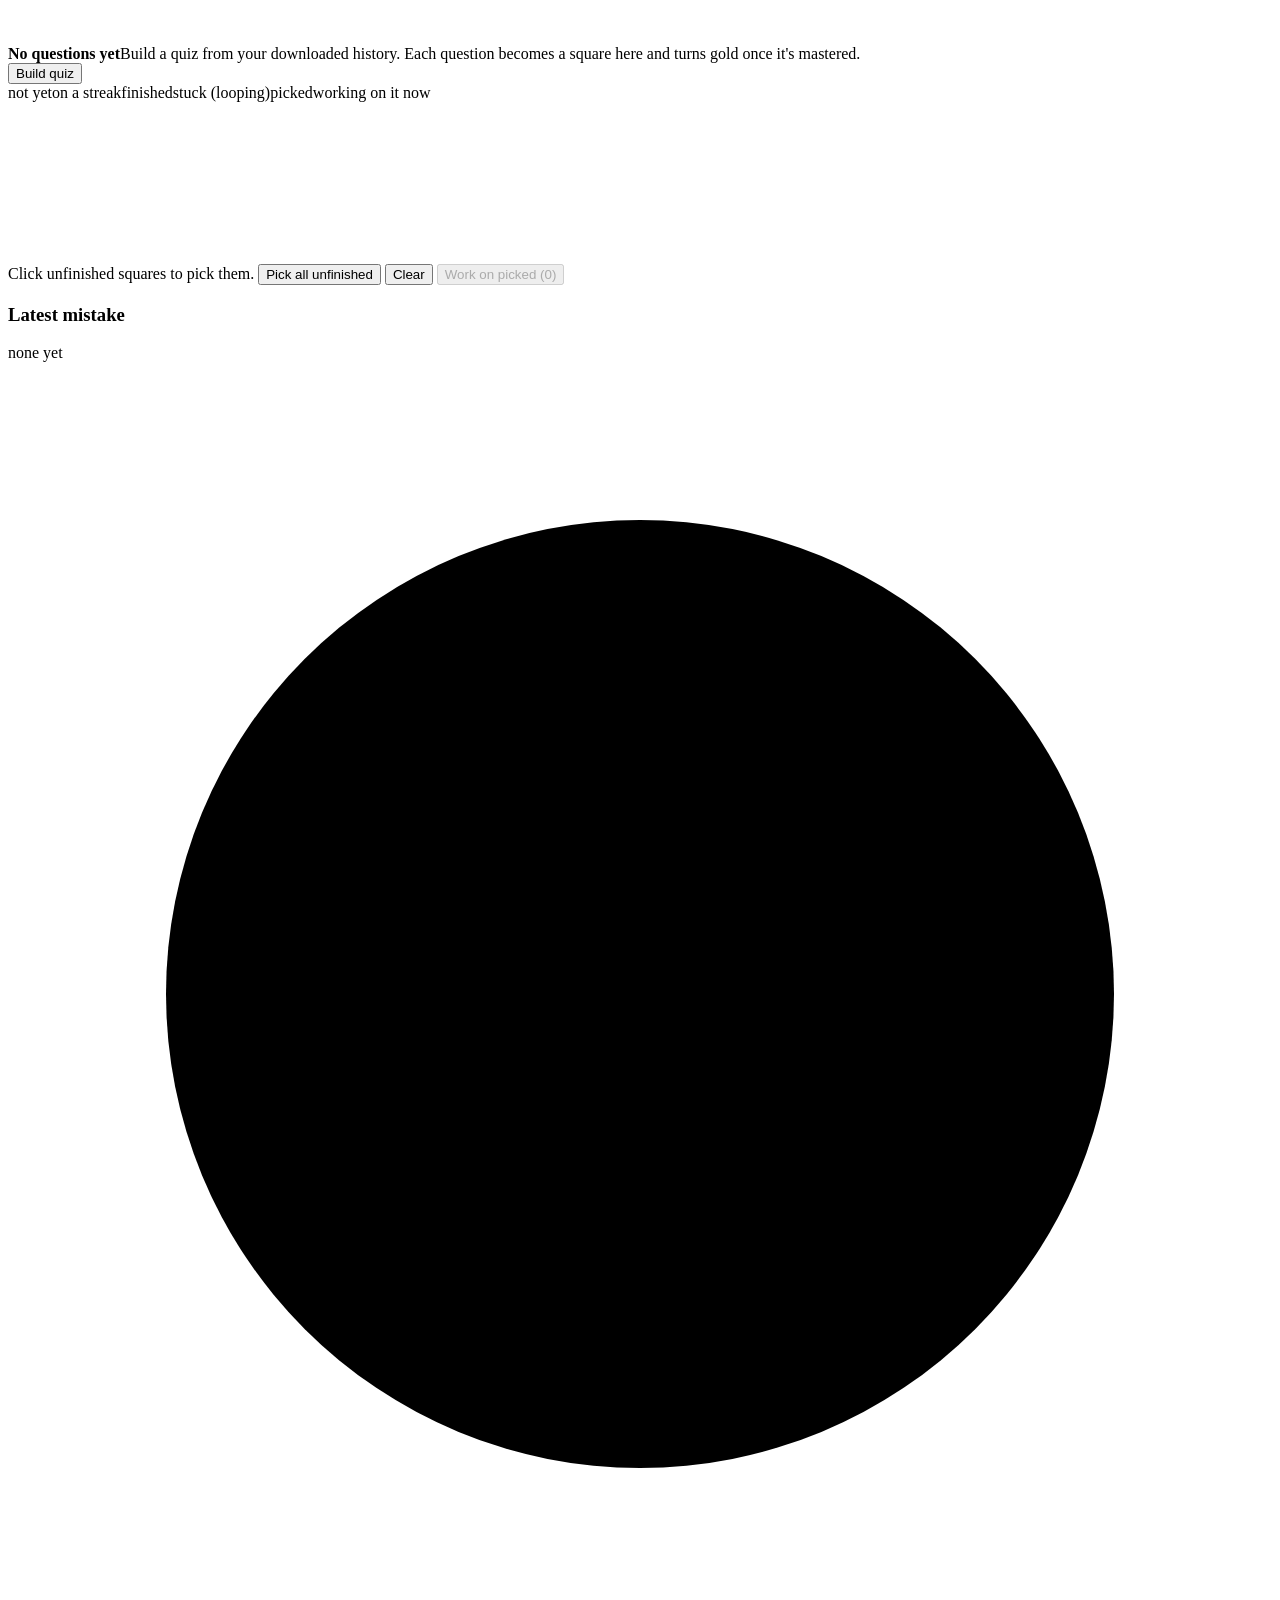
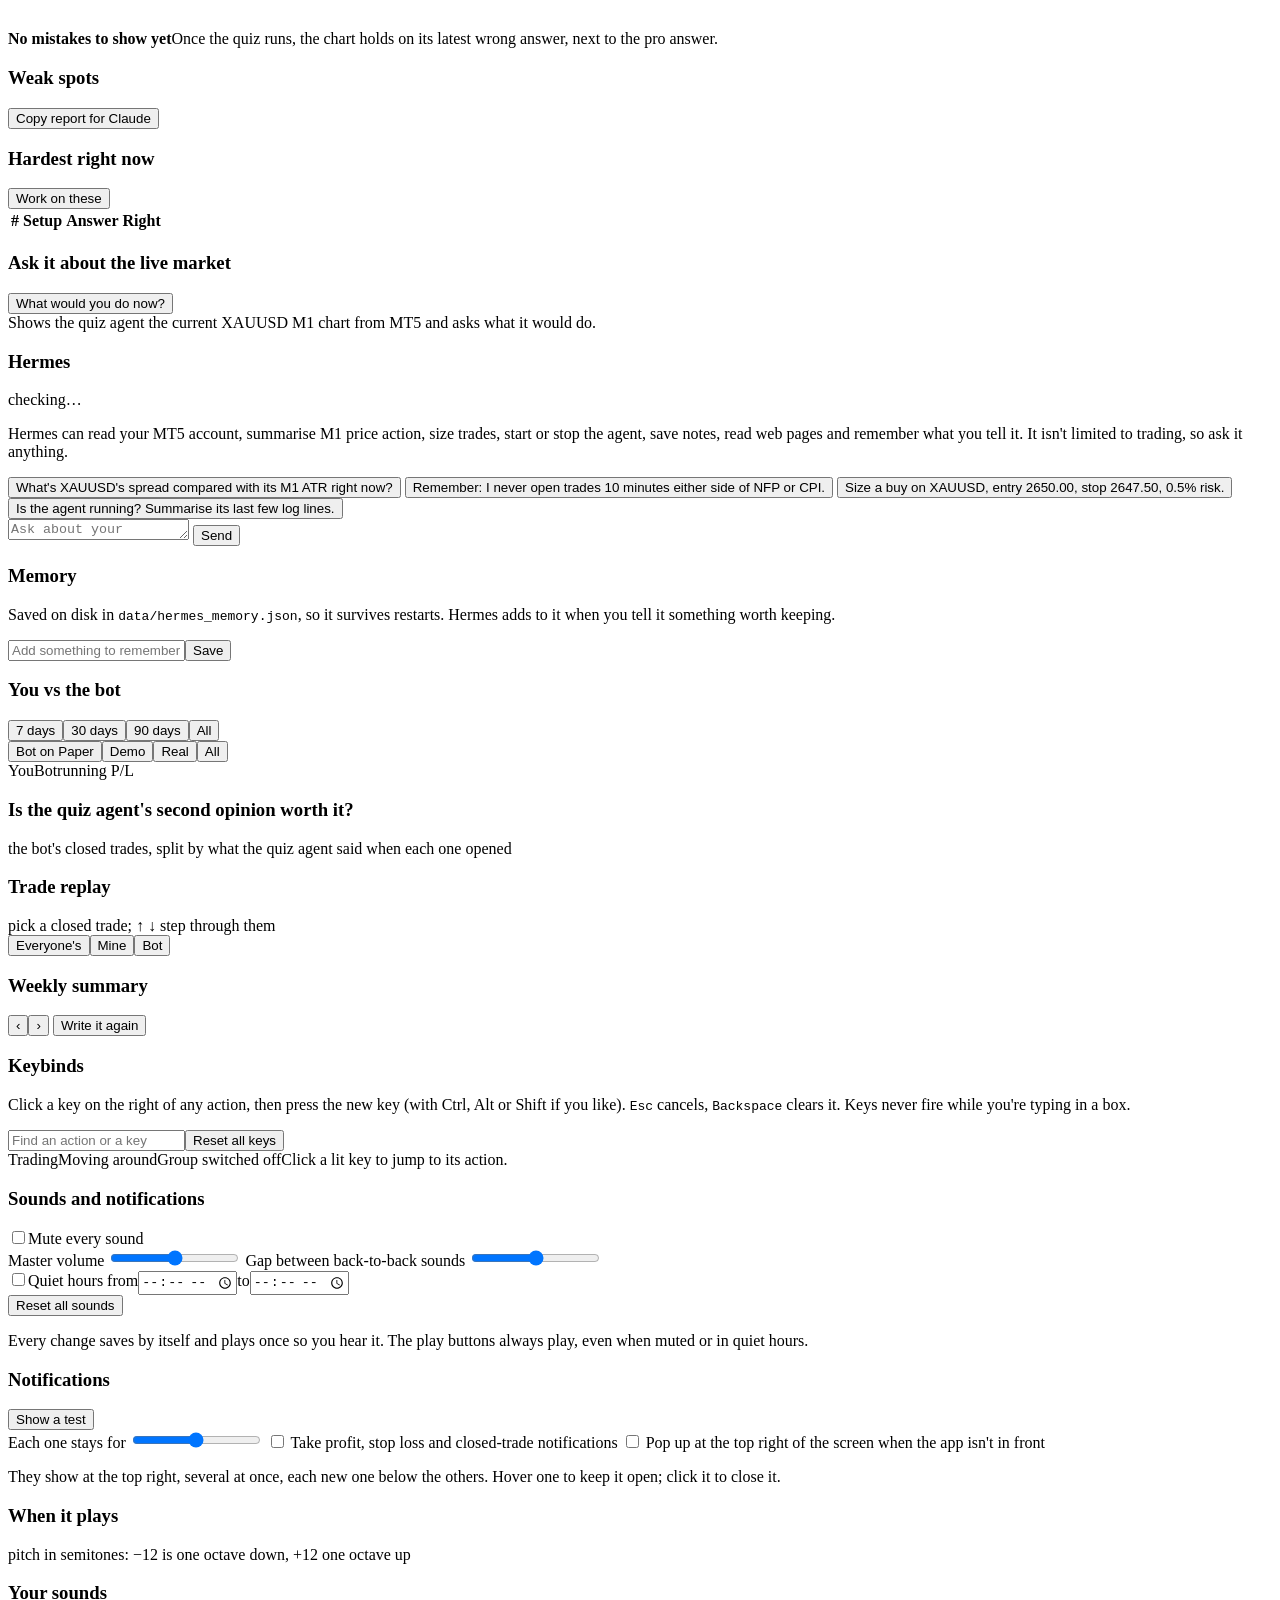
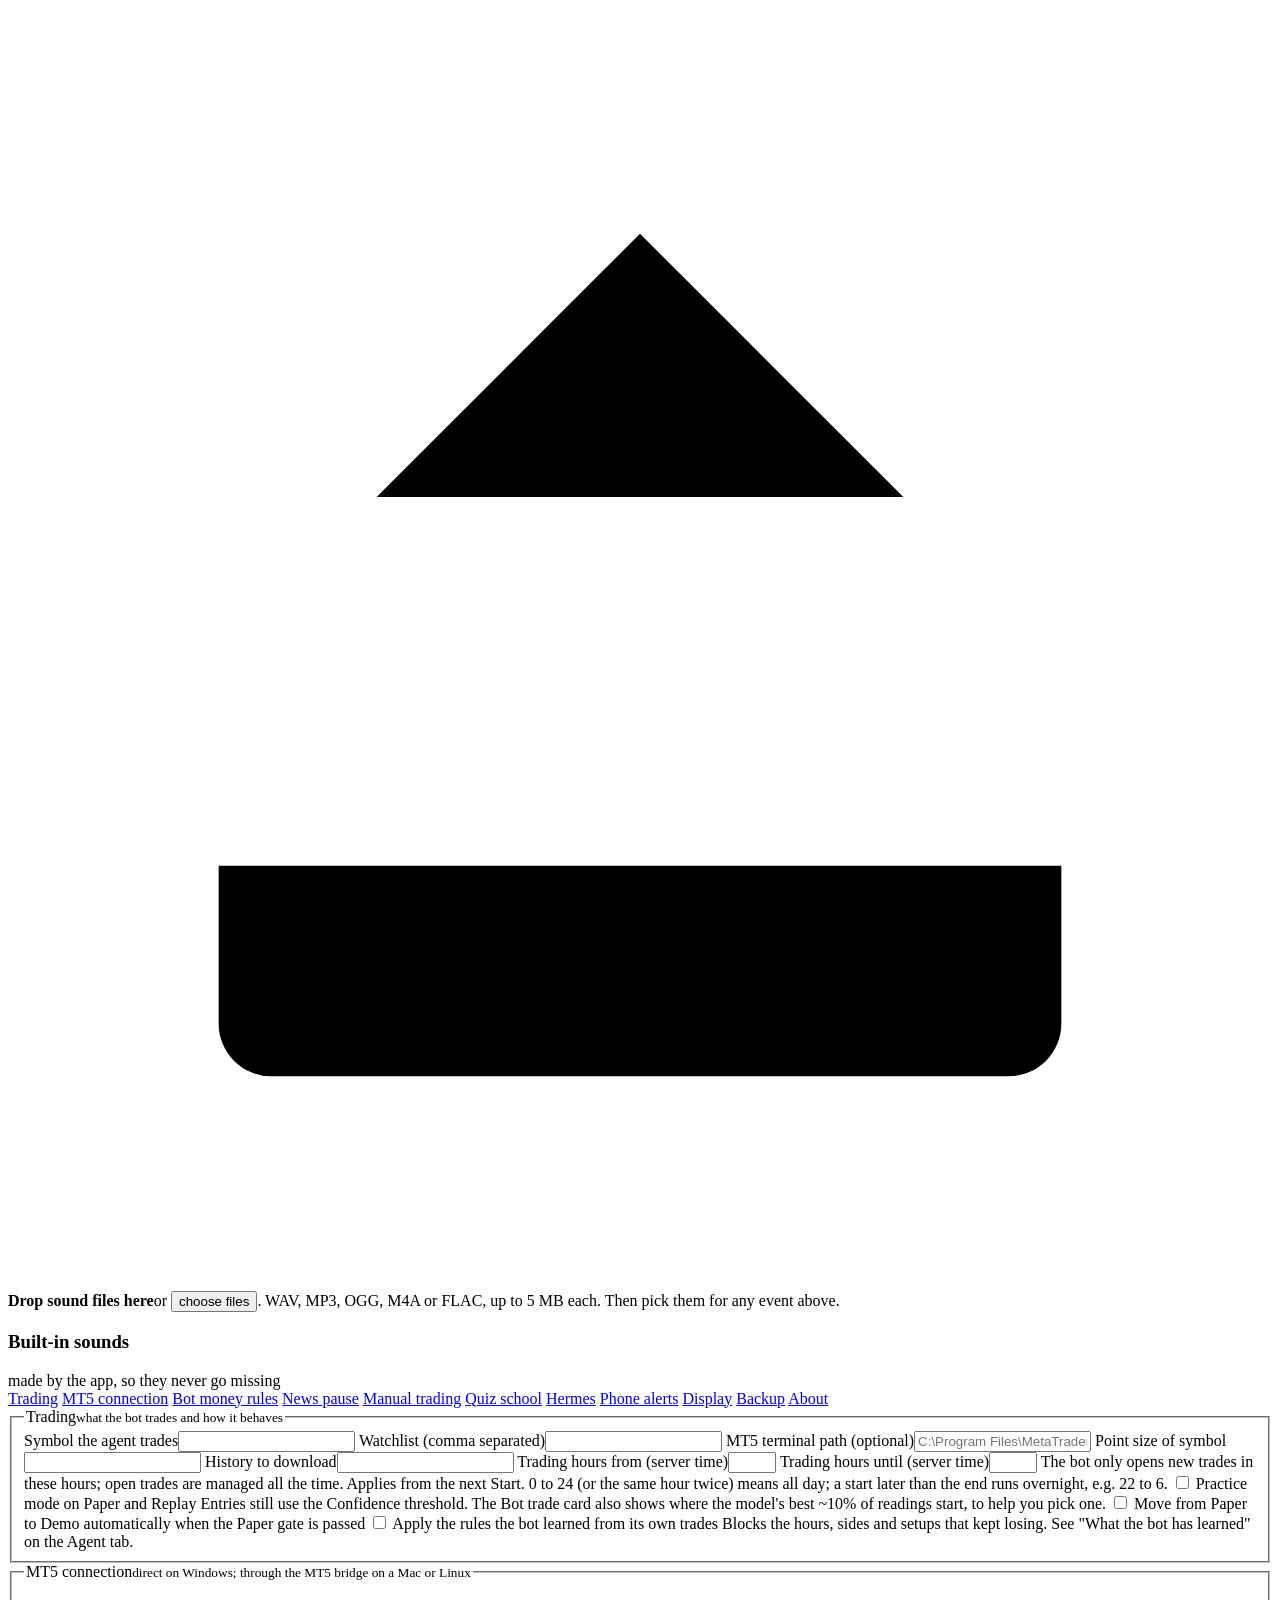
==== commit 0713d39d: "[B] Simplify the app, and give the trenchers more data with training you can watch improve Simpler: " ====
--- a/app/static/index.html
+++ b/app/static/index.html
@@ -34,14 +34,18 @@
   <button class="rail-btn active" data-tab="bot" title="Bot: the live chart and what the bot is doing right now, co-pilot and full auto"><svg viewBox="0 0 24 24"><path d="M3.5 16a8.5 8.5 0 0 1 17 0"/><path d="M12 16l4.2-5"/><circle cx="12" cy="16" r="1.4"/><path d="M6.2 16h-.01M17.8 16h-.01"/></svg><span>Bot</span></button>
   <button class="rail-btn" data-tab="manual" title="Trade by hand"><svg viewBox="0 0 24 24"><path d="M7 17V7M7 7l-3 3M7 7l3 3M17 7v10M17 17l-3-3M17 17l3-3"/></svg><span>Manual</span></button>
   <button class="rail-btn" data-tab="sol" title="Solana meme coins: rug filter, ML ensemble debate, paper and live trades"><svg viewBox="0 0 24 24"><path d="M7 6h13l-3 3H4zM4 10.5h13l3 3H7zM7 15h13l-3 3H4z"/></svg><span>Solana</span></button>
-  <button class="rail-btn" data-tab="ranks" title="Ranks: the crew's career ladder, who is where, and how close each agent is to its next rank"><svg viewBox="0 0 24 24"><path d="M5 12.5l7-4.5 7 4.5M5 18l7-4.5 7 4.5M12 2.8l1.2 2.4 2.6.4-1.9 1.8.5 2.6L12 8.8l-2.4 1.2.5-2.6-1.9-1.8 2.6-.4z"/></svg><span>Ranks</span></button>
   <button class="rail-btn" data-tab="agent" title="Agent"><svg viewBox="0 0 24 24"><rect x="5" y="7" width="14" height="11" rx="3"/><path d="M12 3v4M9 12h.01M15 12h.01M9 15.5h6"/></svg><span>Agent</span></button>
-  <button class="rail-btn" data-tab="review" title="Review your trades and the bot's"><svg viewBox="0 0 24 24"><path d="M4 20V10M10 20V4M16 20v-7M22 20H2"/></svg><span>Review</span></button>
-  <button class="rail-btn" data-tab="train" title="Train"><svg viewBox="0 0 24 24"><path d="M4 19V5M4 19h16M8 15l3-3 3 2 5-6"/><circle cx="19" cy="8" r="1.5"/></svg><span>Train</span></button>
-  <button class="rail-btn" data-tab="quiz" title="Quiz school"><svg viewBox="0 0 24 24"><path d="M4 5h16v14H4z"/><path d="M9.5 9.5a2.5 2.5 0 1 1 3.3 2.4c-.5.2-.8.6-.8 1.1v.5M12 16.5h.01"/></svg><span>Quiz</span></button>
   <button class="rail-btn" data-tab="chat" title="Assistant"><svg viewBox="0 0 24 24"><path d="M4 5h16v11H9l-5 4z"/></svg><span>Hermes</span></button>
-  <button class="rail-btn" data-tab="keys" title="Keybinds: change what every key does"><svg viewBox="0 0 24 24"><rect x="2.5" y="6" width="19" height="12" rx="2"/><path d="M6 10h.01M10 10h.01M14 10h.01M18 10h.01M7 14h10"/></svg><span>Keys</span></button>
-  <button class="rail-btn" data-tab="sounds" title="Sounds: pick, pitch and add your own"><svg viewBox="0 0 24 24"><path d="M4 9.5h3.5L12 5.5v13l-4.5-4H4z"/><path d="M15.5 9a4 4 0 0 1 0 6M18 6.5a7.5 7.5 0 0 1 0 11"/></svg><span>Sounds</span></button>
+  <button class="rail-btn rail-more-btn" id="rail-more-btn" type="button" aria-expanded="false" aria-controls="rail-more" title="More: Ranks, Review, Train, Quiz, Keys, Sounds">
+    <svg class="chev" viewBox="0 0 24 24"><path d="M6 9l6 6 6-6"/></svg><span>More</span></button>
+  <div class="rail-more" id="rail-more">
+    <button class="rail-btn" data-tab="ranks" title="Ranks: the crew's career ladder, who is where, and how close each agent is to its next rank"><svg viewBox="0 0 24 24"><path d="M5 12.5l7-4.5 7 4.5M5 18l7-4.5 7 4.5M12 2.8l1.2 2.4 2.6.4-1.9 1.8.5 2.6L12 8.8l-2.4 1.2.5-2.6-1.9-1.8 2.6-.4z"/></svg><span>Ranks</span></button>
+    <button class="rail-btn" data-tab="review" title="Review your trades and the bot's"><svg viewBox="0 0 24 24"><path d="M4 20V10M10 20V4M16 20v-7M22 20H2"/></svg><span>Review</span></button>
+    <button class="rail-btn" data-tab="train" title="Train"><svg viewBox="0 0 24 24"><path d="M4 19V5M4 19h16M8 15l3-3 3 2 5-6"/><circle cx="19" cy="8" r="1.5"/></svg><span>Train</span></button>
+    <button class="rail-btn" data-tab="quiz" title="Quiz school"><svg viewBox="0 0 24 24"><path d="M4 5h16v14H4z"/><path d="M9.5 9.5a2.5 2.5 0 1 1 3.3 2.4c-.5.2-.8.6-.8 1.1v.5M12 16.5h.01"/></svg><span>Quiz</span></button>
+    <button class="rail-btn" data-tab="keys" title="Keybinds: change what every key does"><svg viewBox="0 0 24 24"><rect x="2.5" y="6" width="19" height="12" rx="2"/><path d="M6 10h.01M10 10h.01M14 10h.01M18 10h.01M7 14h10"/></svg><span>Keys</span></button>
+    <button class="rail-btn" data-tab="sounds" title="Sounds: pick, pitch and add your own"><svg viewBox="0 0 24 24"><path d="M4 9.5h3.5L12 5.5v13l-4.5-4H4z"/><path d="M15.5 9a4 4 0 0 1 0 6M18 6.5a7.5 7.5 0 0 1 0 11"/></svg><span>Sounds</span></button>
+  </div>
   <button class="rail-btn" data-tab="settings" title="Settings"><svg viewBox="0 0 24 24"><circle cx="12" cy="12" r="3"/><path d="M12 2v3M12 19v3M2 12h3M19 12h3M4.9 4.9l2.1 2.1M17 17l2.1 2.1M4.9 19.1 7 17M17 7l2.1-2.1"/></svg><span>Settings</span></button>
 </nav>
 
@@ -210,11 +214,19 @@
             <button type="button" class="seg-opt" data-mode="live" role="radio" aria-checked="false">Live wallet</button>
           </div>
           <label class="switch" title="When on, a BUY verdict from the debate opens a trade by itself"><input type="checkbox" id="sol-auto"><span>Auto-trade</span></label>
-          <button id="sol-dataset" class="btn" type="button" title="Find skilled wallets (Helius) and build training trades from them">Build dataset</button>
-          <button id="sol-train" class="btn" type="button">Train Parallel Ensemble</button>
         </div>
       </div>
       <div class="sol-ctl-bottom">
+        <details class="sol-adv" id="sol-adv">
+          <summary class="btn ghost xs" title="Fresh data and retraining now happen by themselves (see the Quiz tab's Trenching school) - these are only for doing it right now">Data &amp; training</summary>
+          <div class="sol-adv-pop">
+            <p class="muted small">Fresh pool data and retraining now happen by themselves in the background as new real data comes in (watch the history chart in the Quiz tab's Trenching school). These two do it right now instead of waiting.</p>
+            <div class="row-inline">
+              <button id="sol-dataset" class="btn" type="button" title="Pull fresh Solana pool data right now, without waiting for the automatic timer">Pull fresh data now</button>
+              <button id="sol-train" class="btn" type="button">Train now</button>
+            </div>
+          </div>
+        </details>
         <div class="sol-progress" id="sol-progress" hidden><div class="bar"><i id="sol-prog-bar"></i></div><span id="sol-prog-txt" class="muted small"></span></div>
         <div class="sol-chips" id="sol-chips"></div>
       </div>
@@ -253,7 +265,10 @@
         <button id="solx-now" class="btn" type="button" title="Read every beat once, without waiting for the timer">Read now</button>
         <span id="solx-cost" class="muted small"></span>
       </div>
-      <div class="solx-beats" id="solx-beats"></div>
+      <details class="solx-beats-wrap" id="solx-beats-wrap">
+        <summary>Each agent's own beat <span class="muted small">— what it's reading and how much it's found</span></summary>
+        <div class="solx-beats" id="solx-beats"></div>
+      </details>
       <div class="table-wrap solx-wrap"><table id="solx-finds"><thead><tr><th>Found</th><th>Coin</th><th>Agent</th><th>Heat</th><th>Voices</th><th>The post</th><th>What happened to it</th></tr></thead><tbody></tbody></table></div>
     </div>
     <div class="panel sol-port">
@@ -488,6 +503,11 @@
         <div><h4 class="qt-h">The crew's grades</h4><div id="qt-crew" class="qt-crew"></div></div>
         <div><h4 class="qt-h">A question from the bank <button id="qt-next" class="btn xs" type="button">Another</button></h4><div id="qt-q" class="qt-q"></div></div>
       </div>
+      <section class="qt-hist" id="qt-hist-sec" hidden>
+        <h4 class="qt-h">Real improvement over time <span id="qt-hist-meta" class="muted small"></span></h4>
+        <div id="qt-hist-chart"></div>
+        <p class="muted small" id="qt-hist-note"></p>
+      </section>
     </div>
     <div class="quiz-grid">
       <div class="quiz-side">
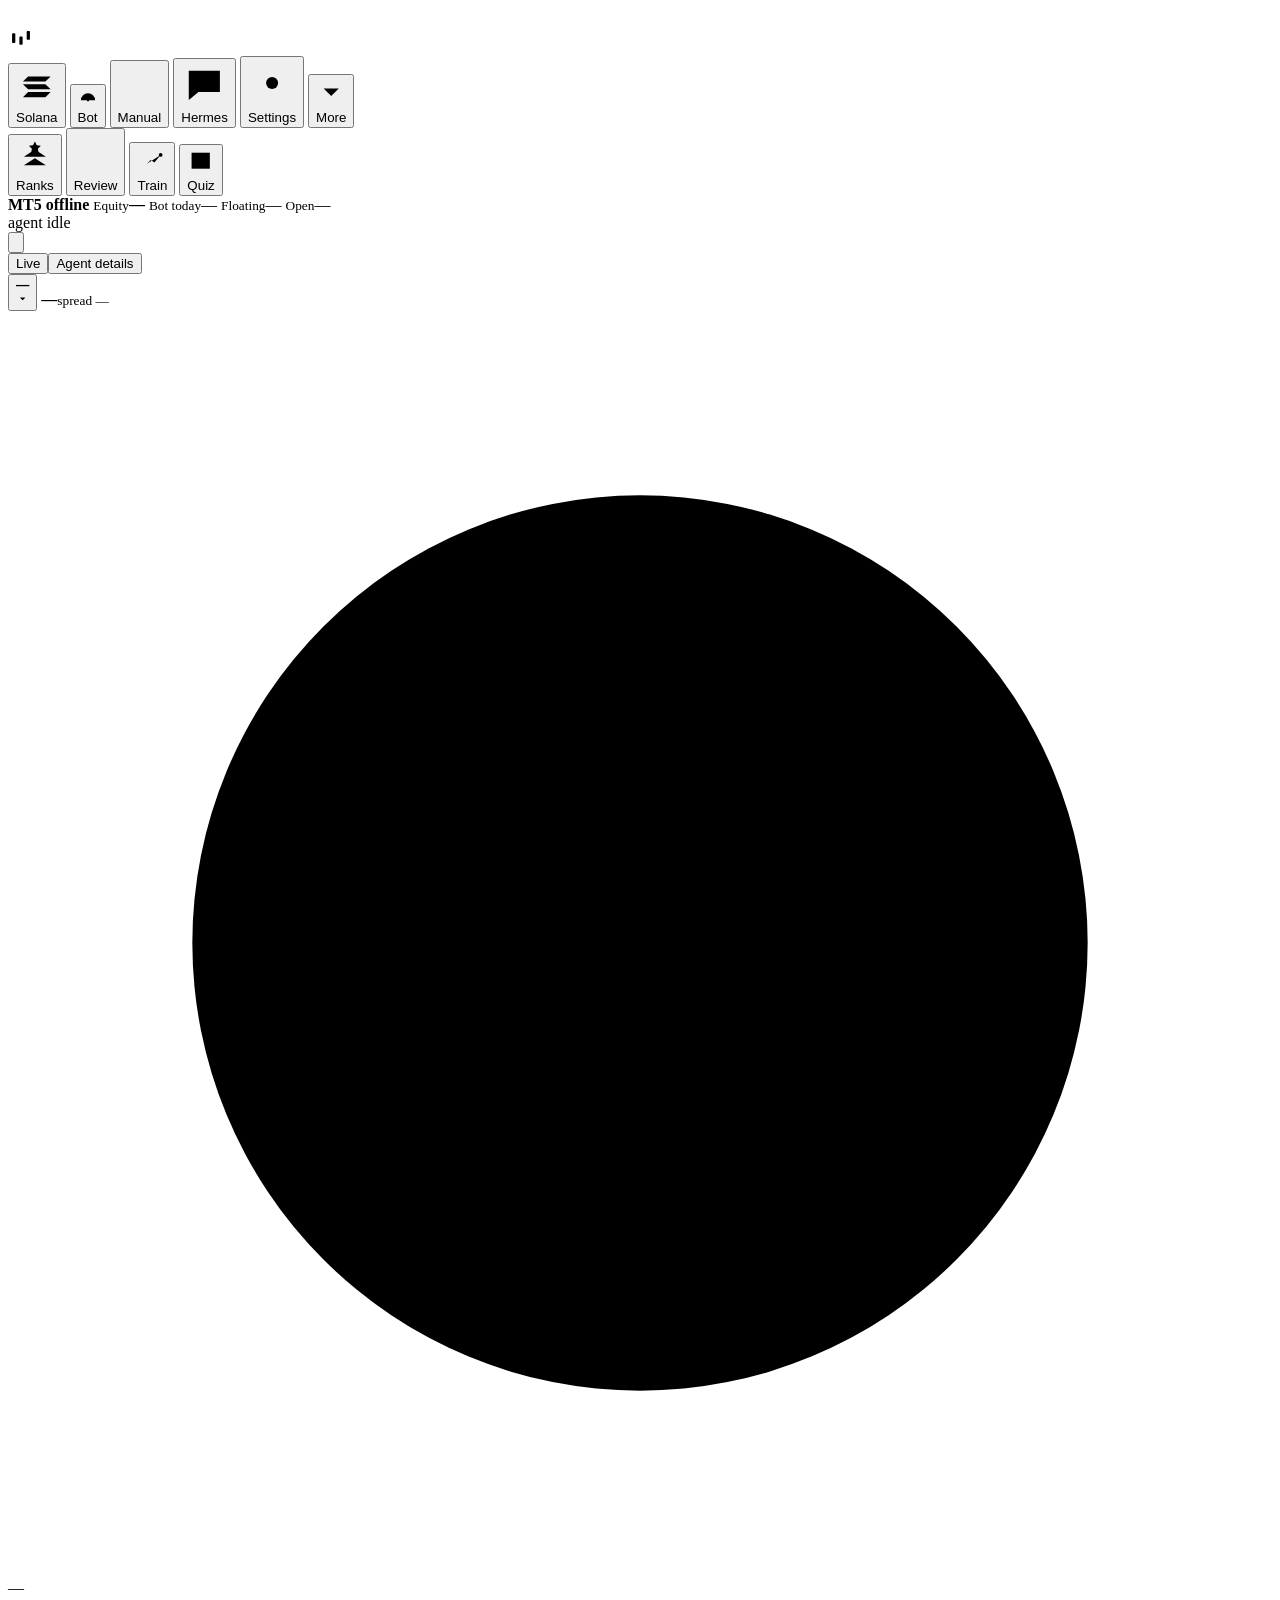
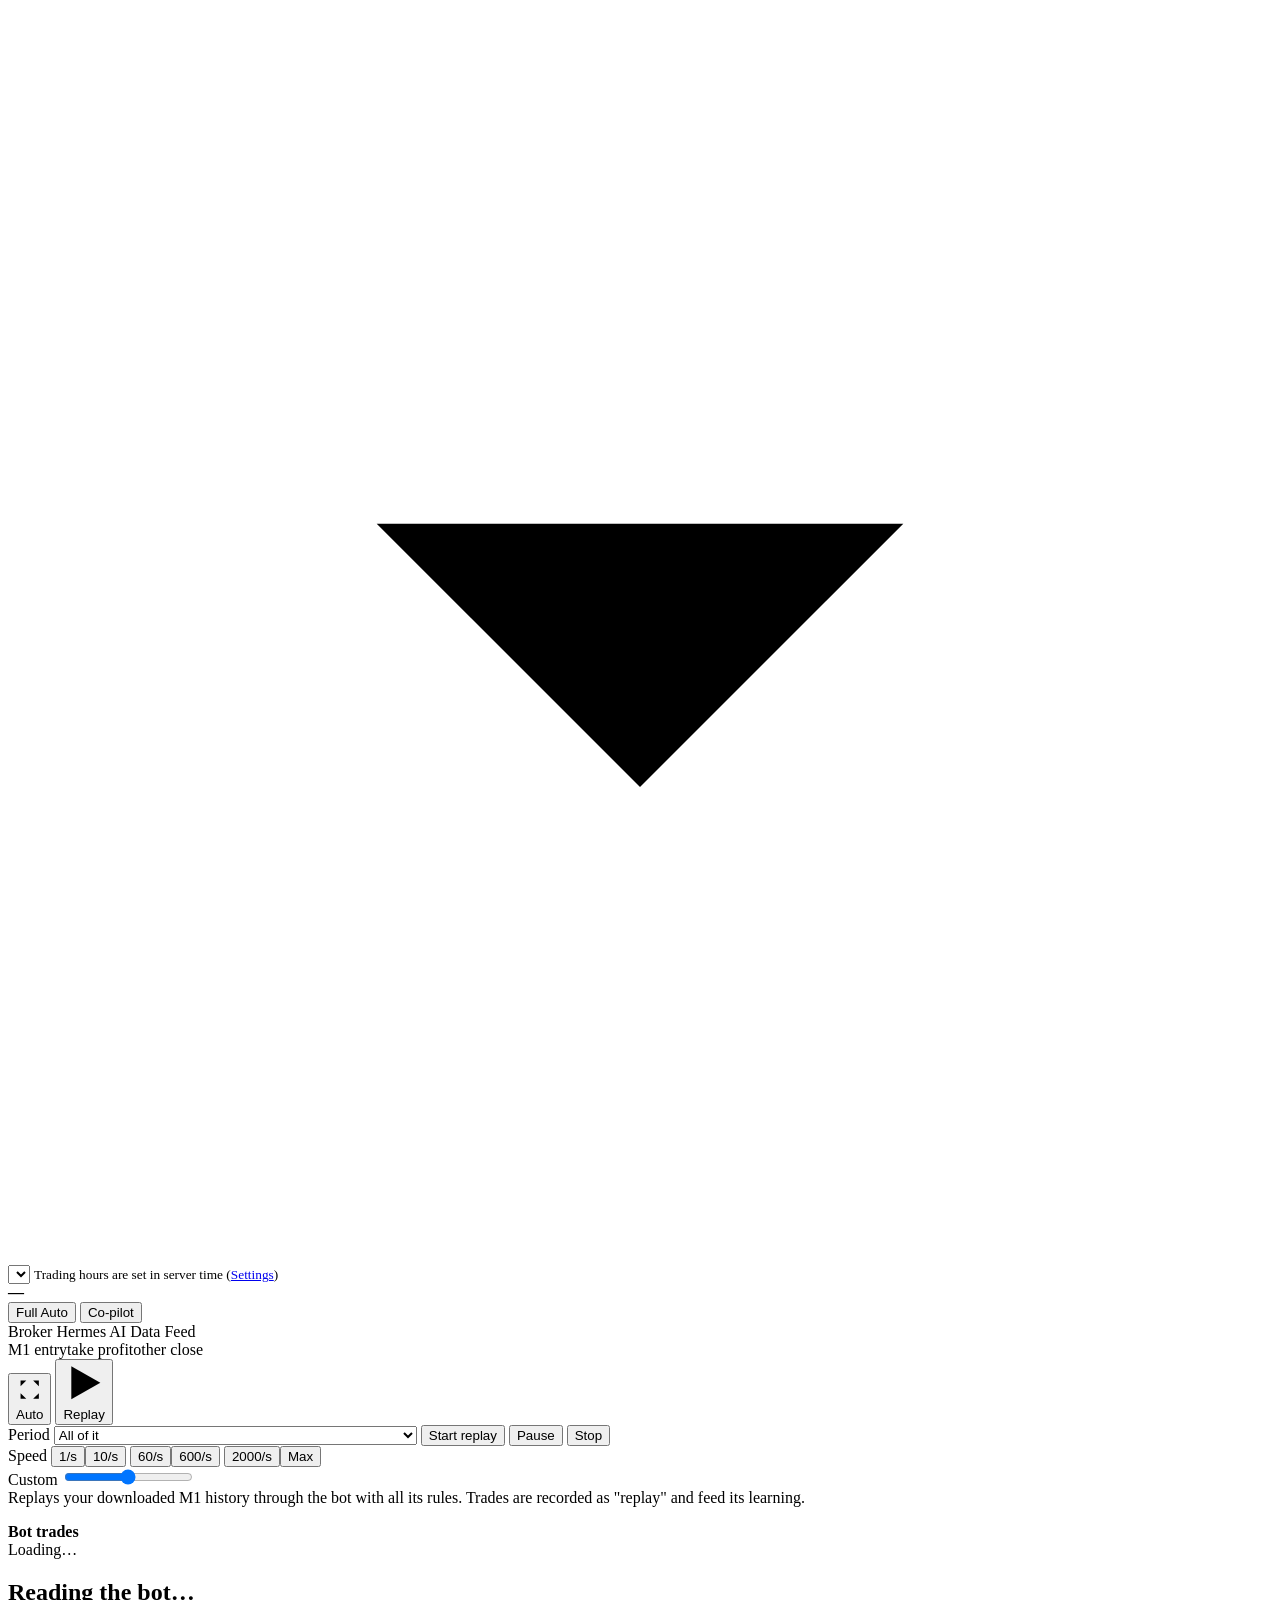
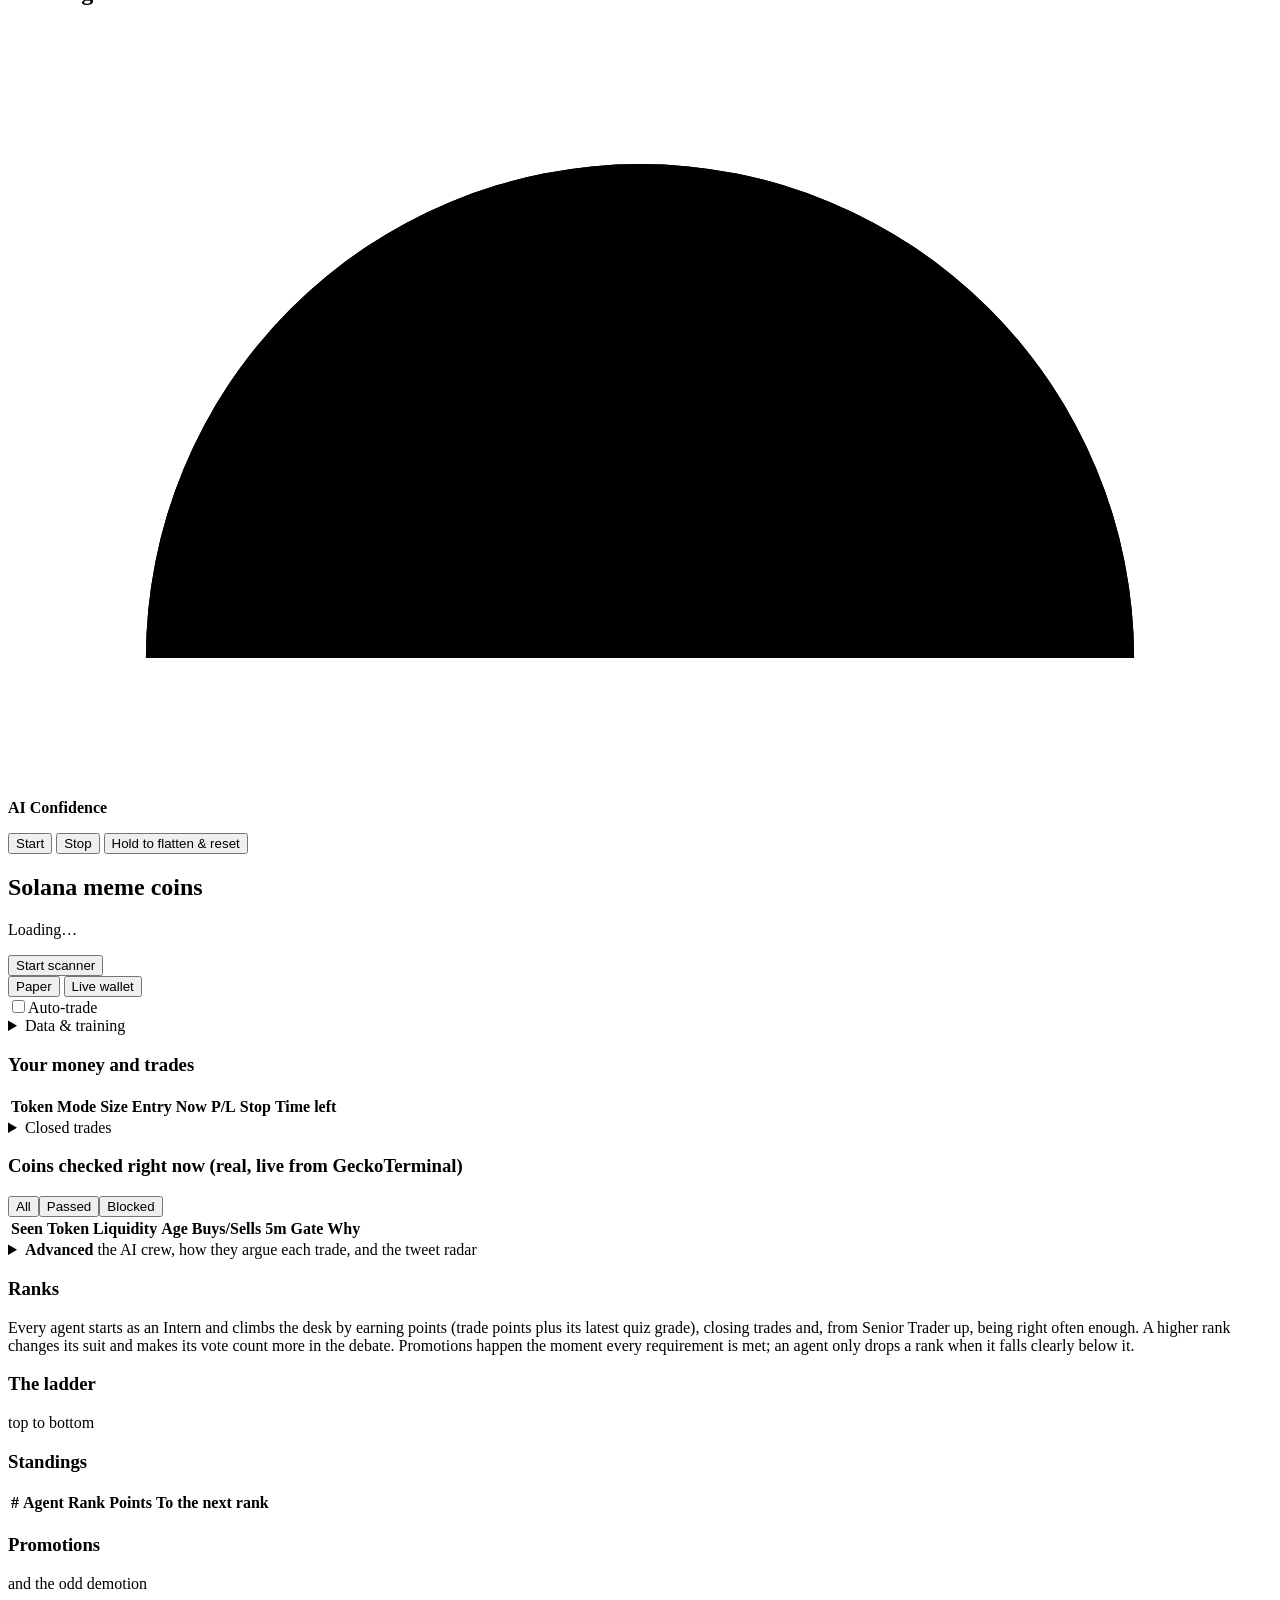
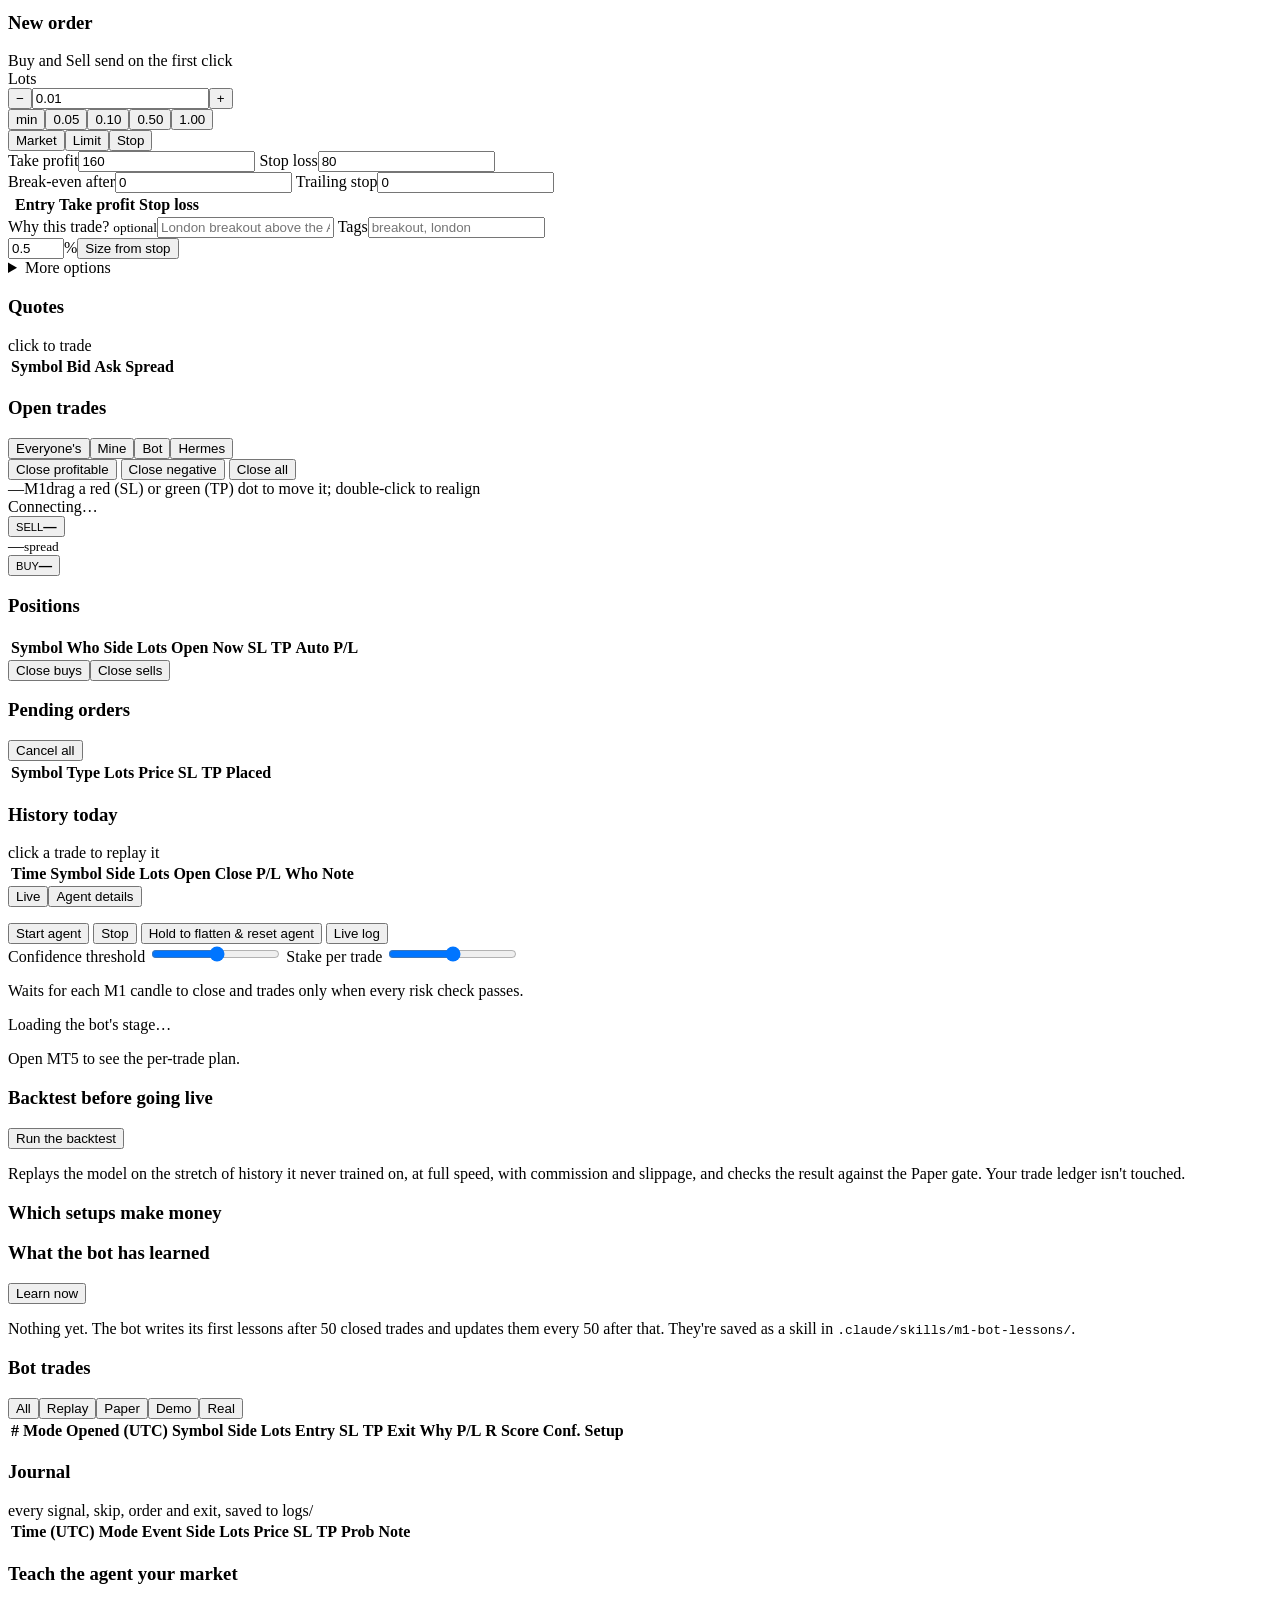
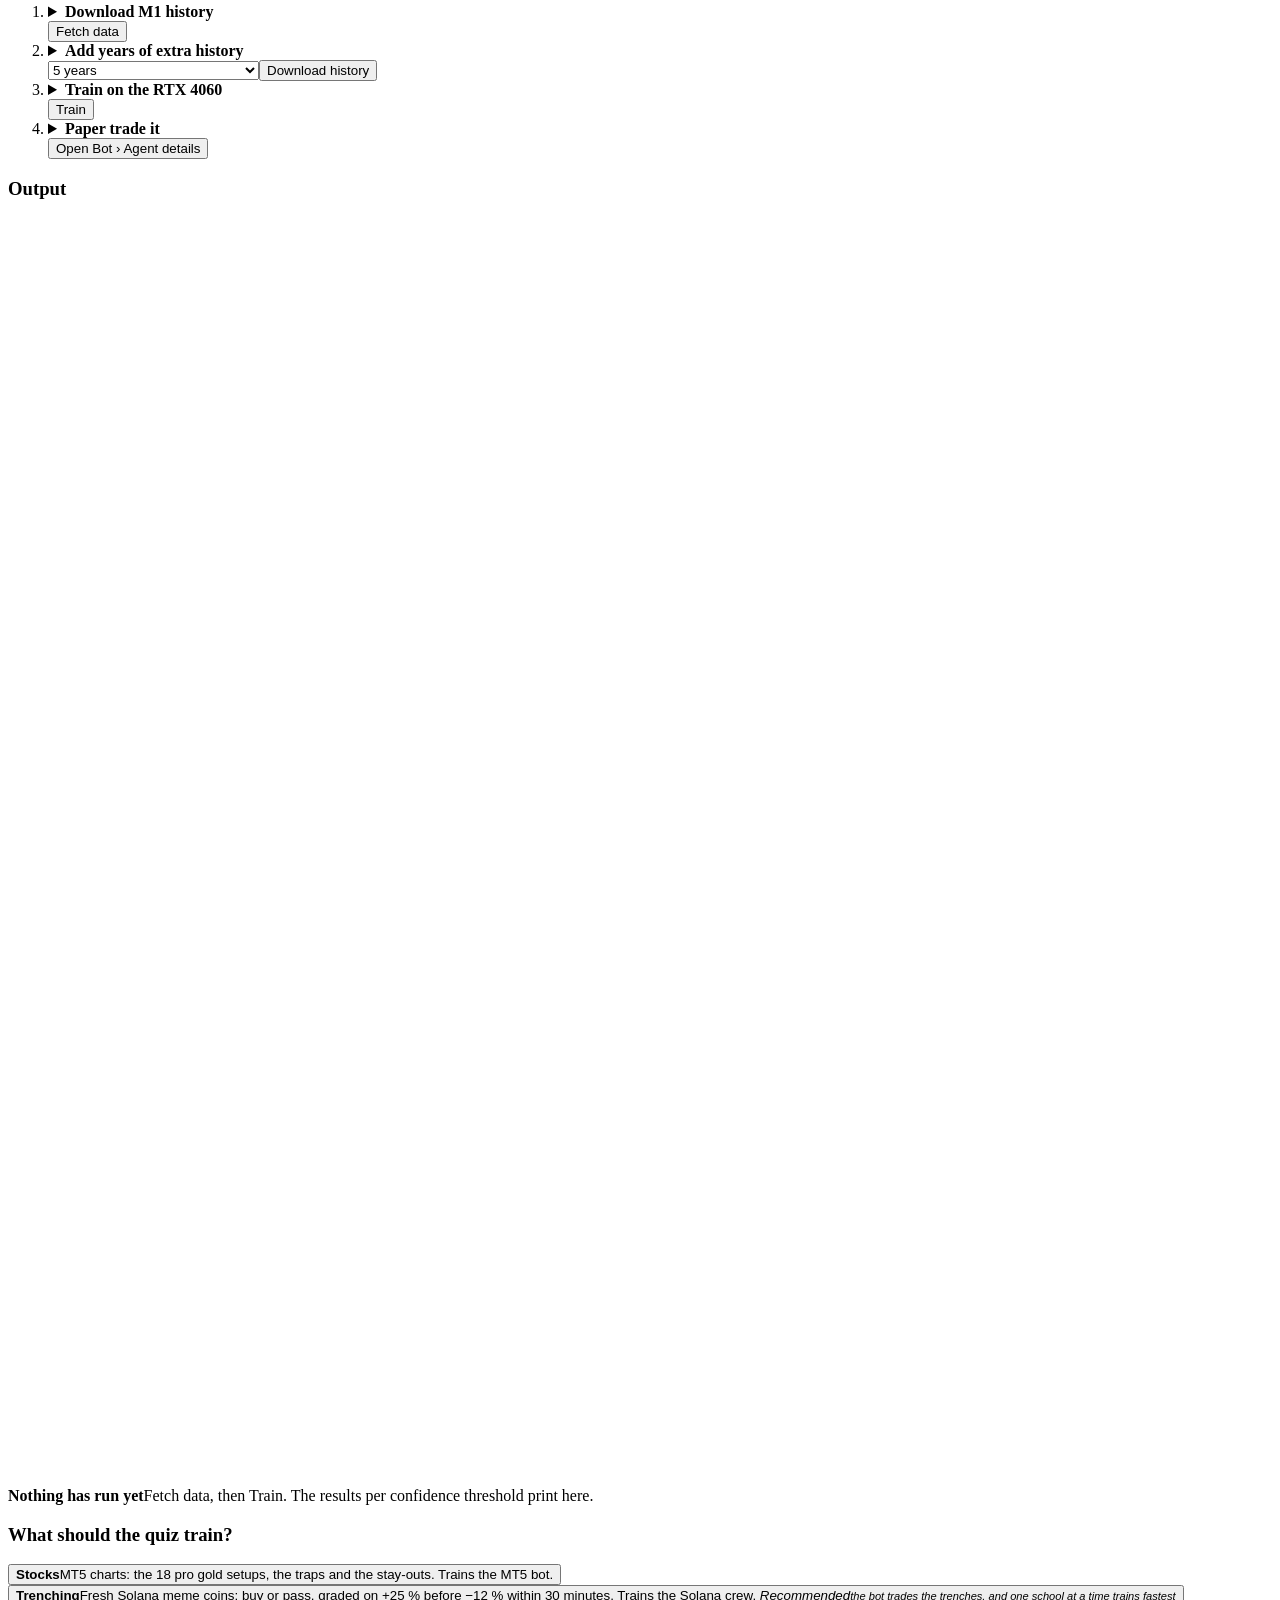
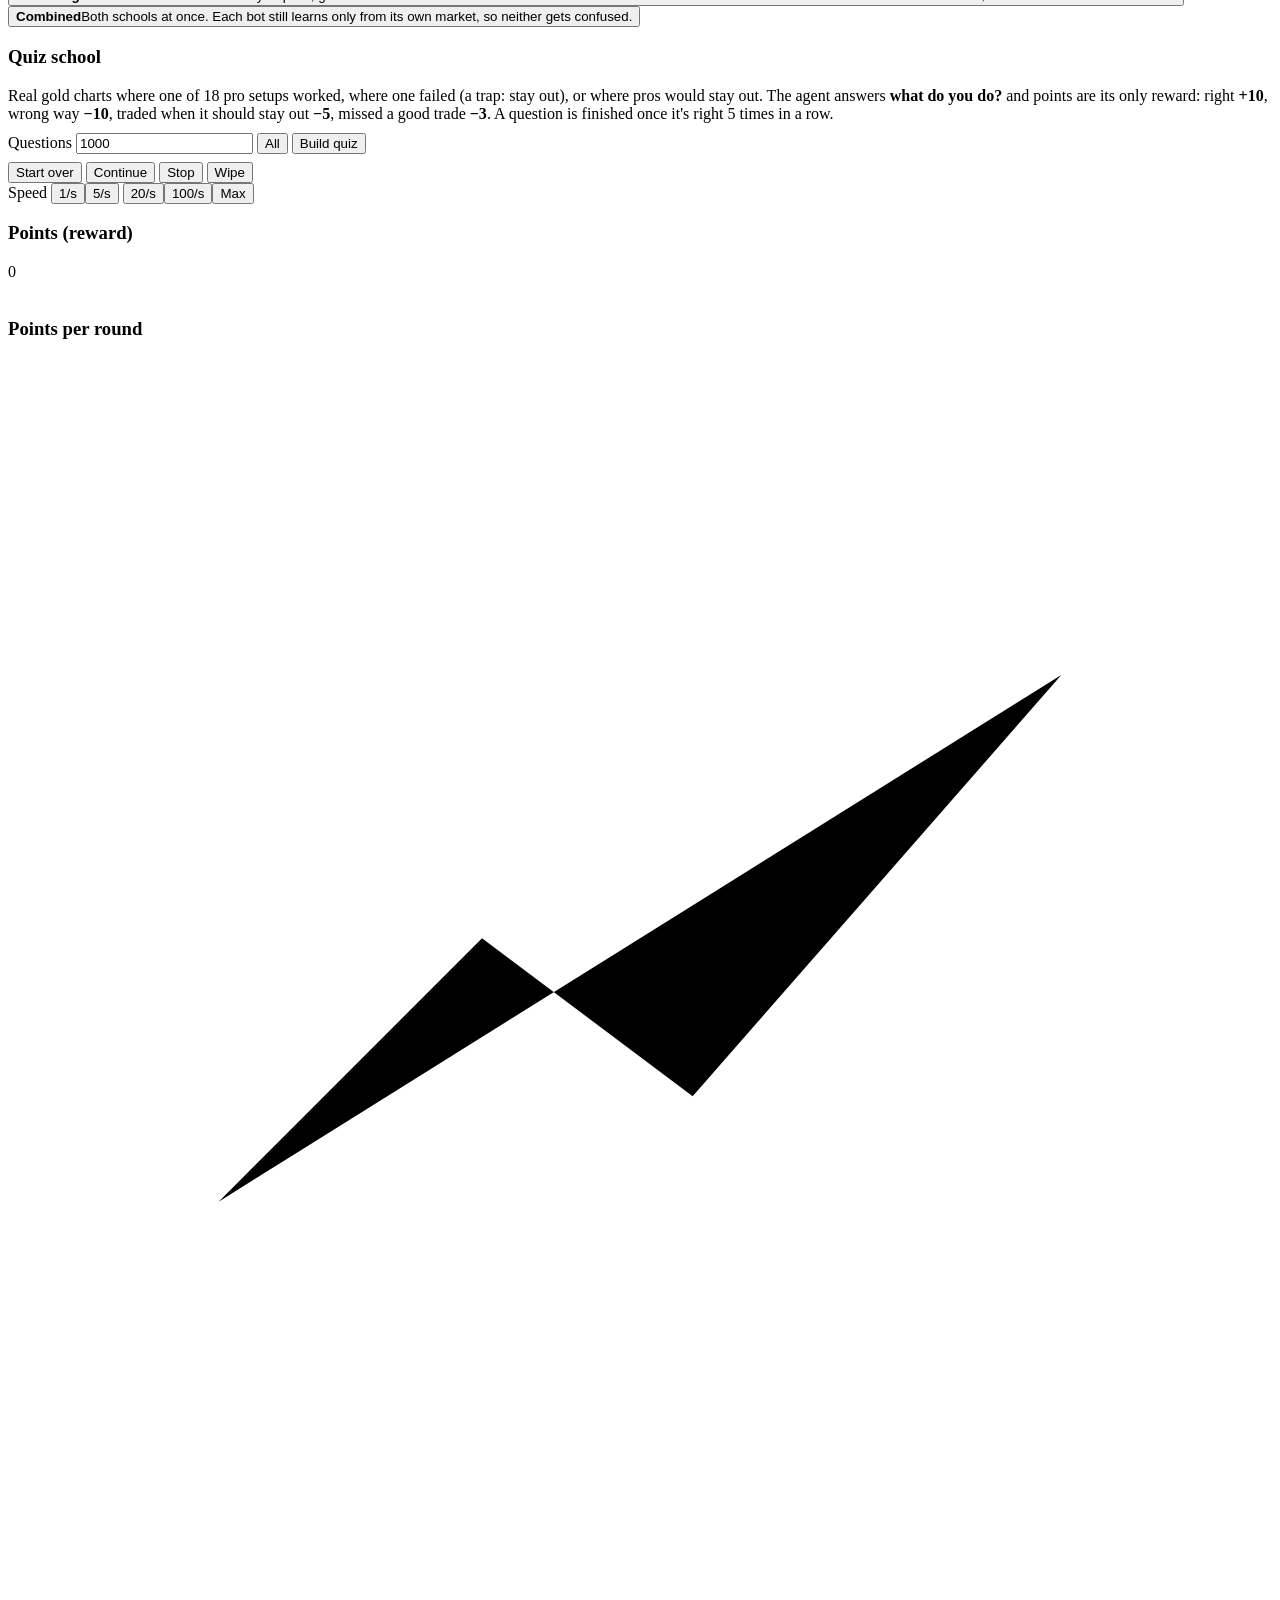
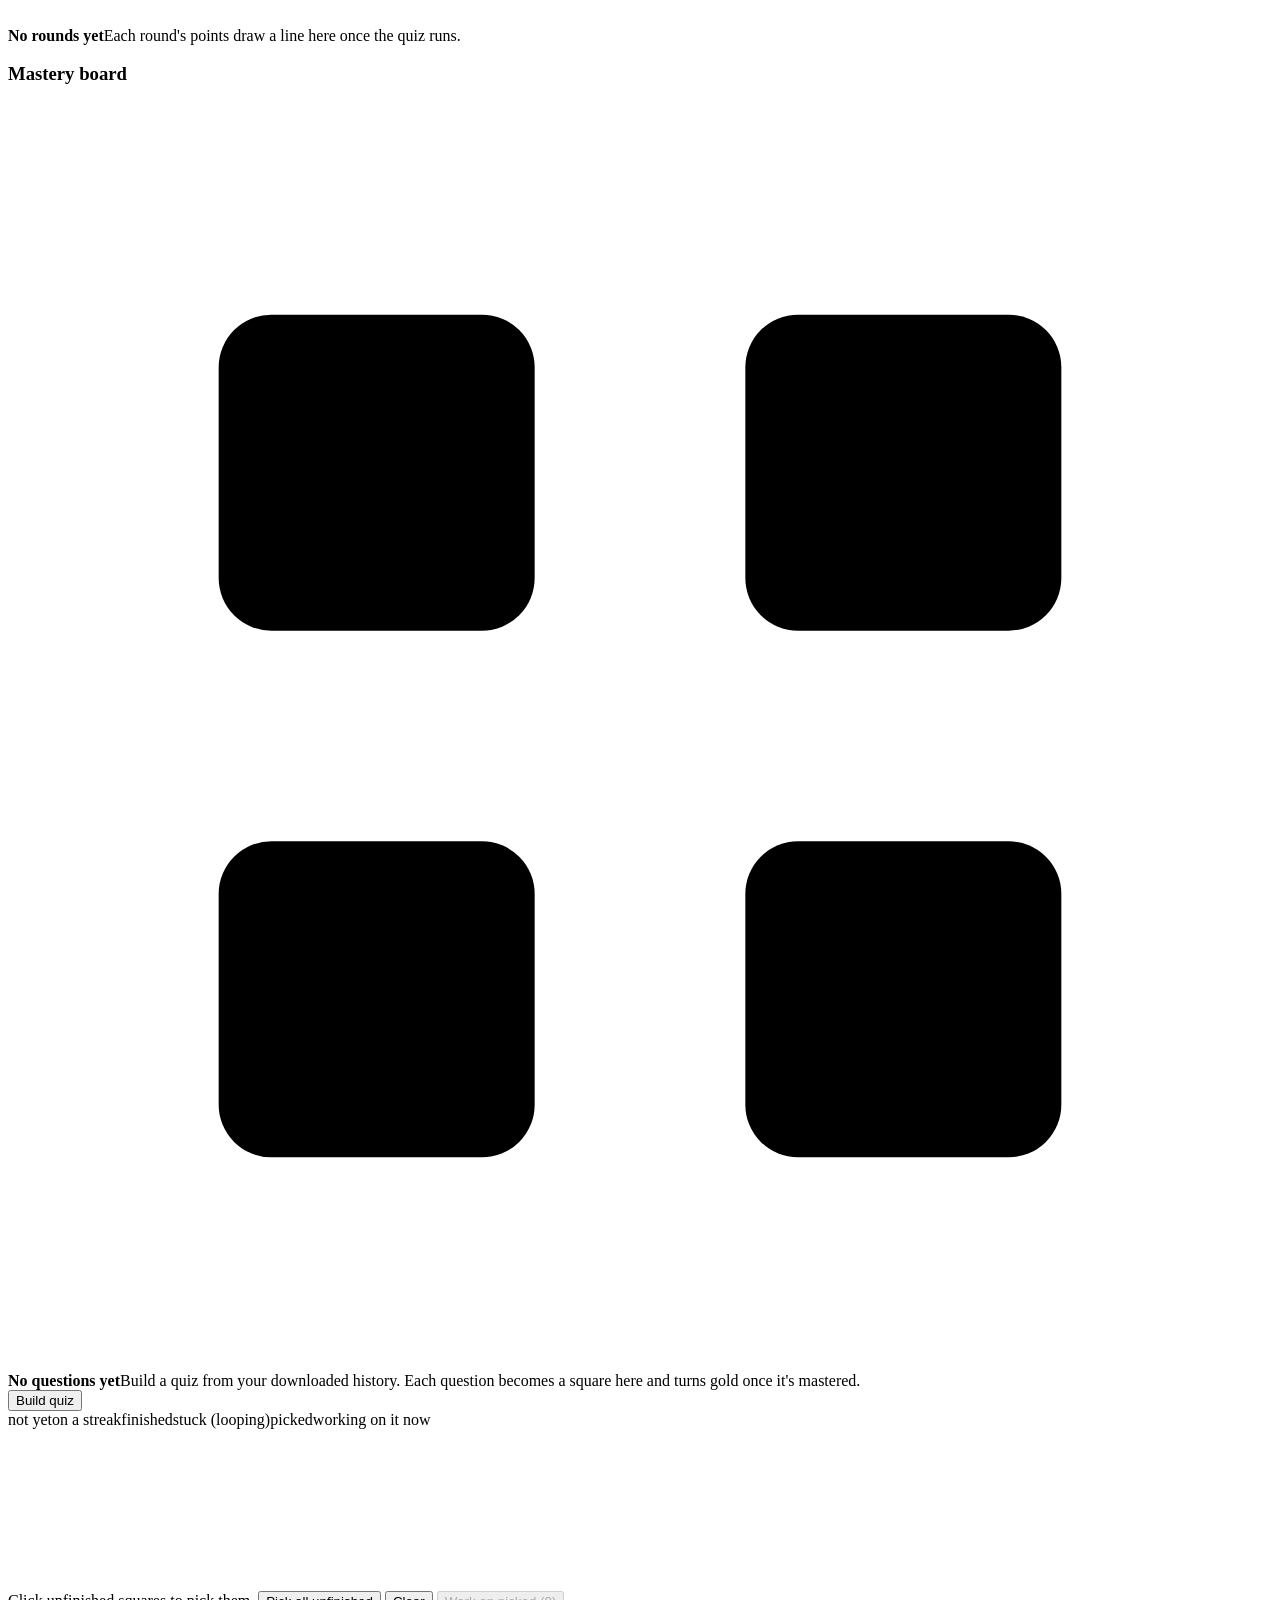
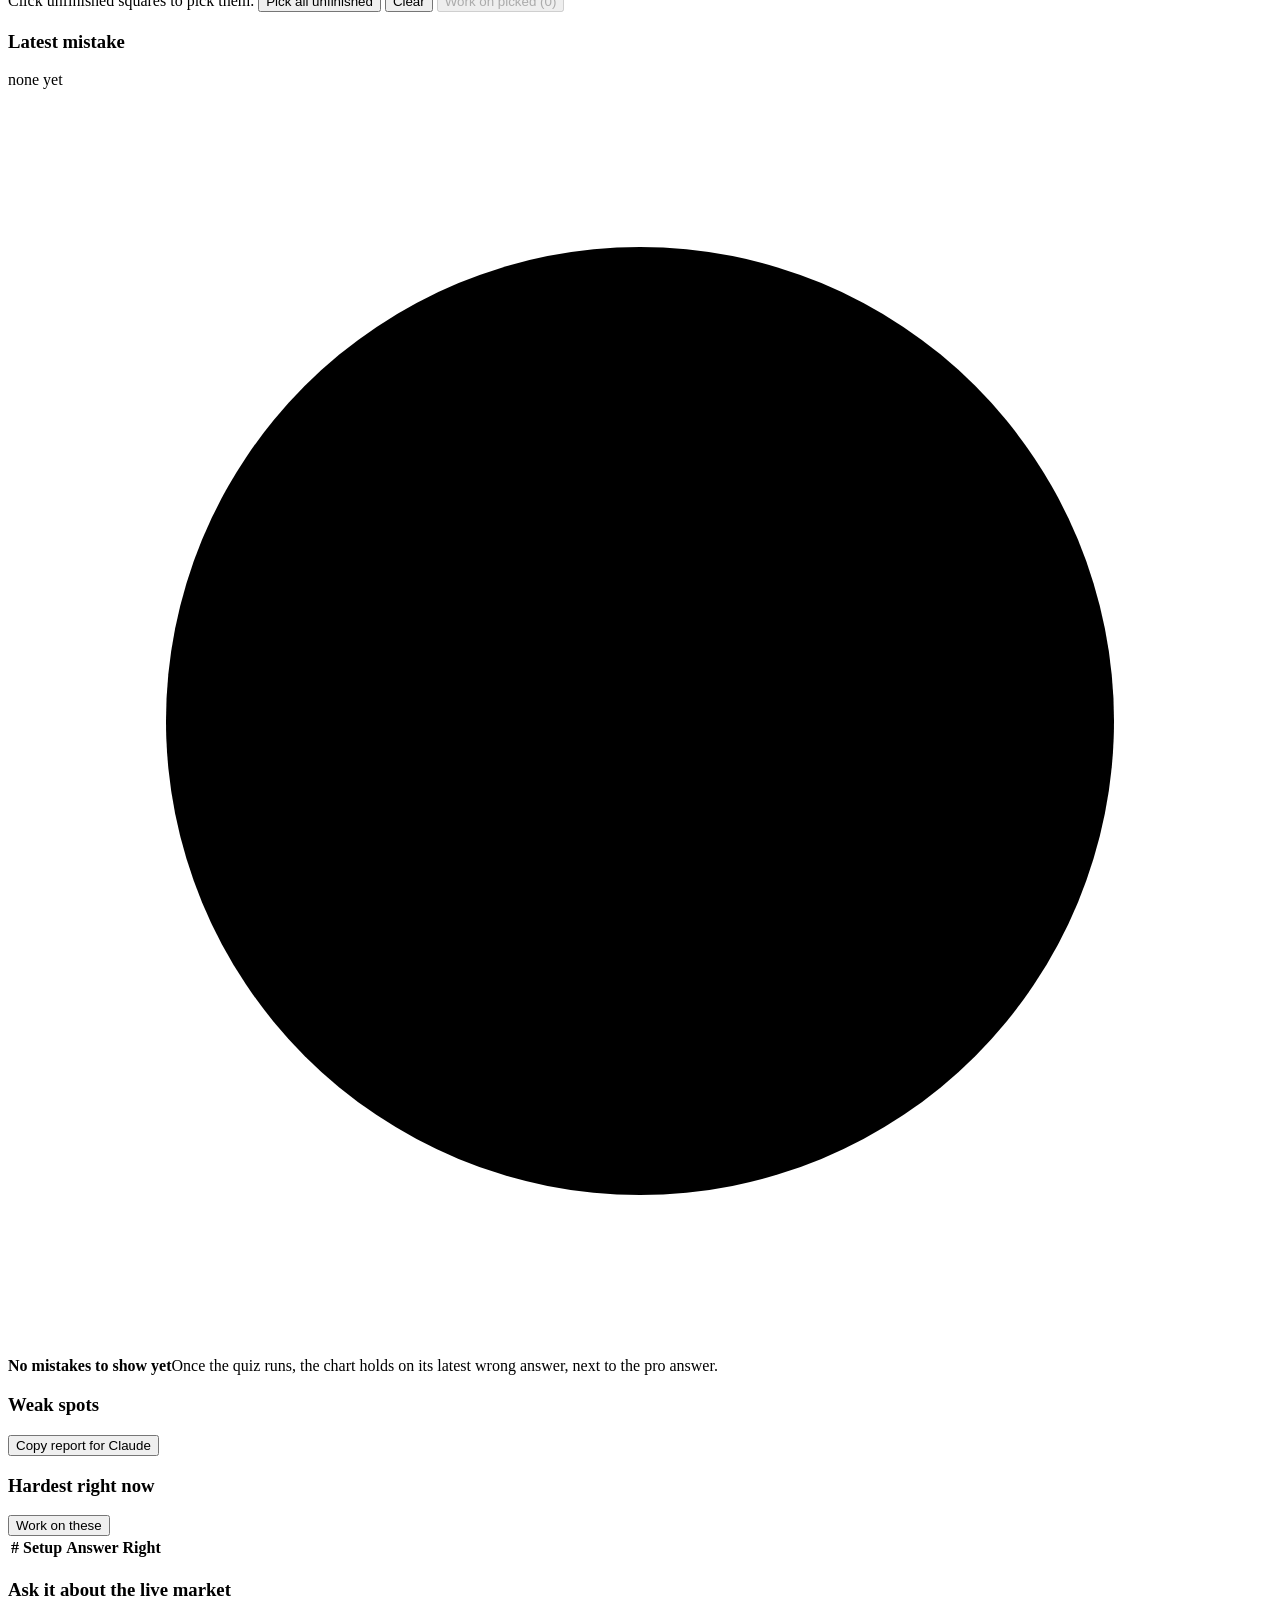
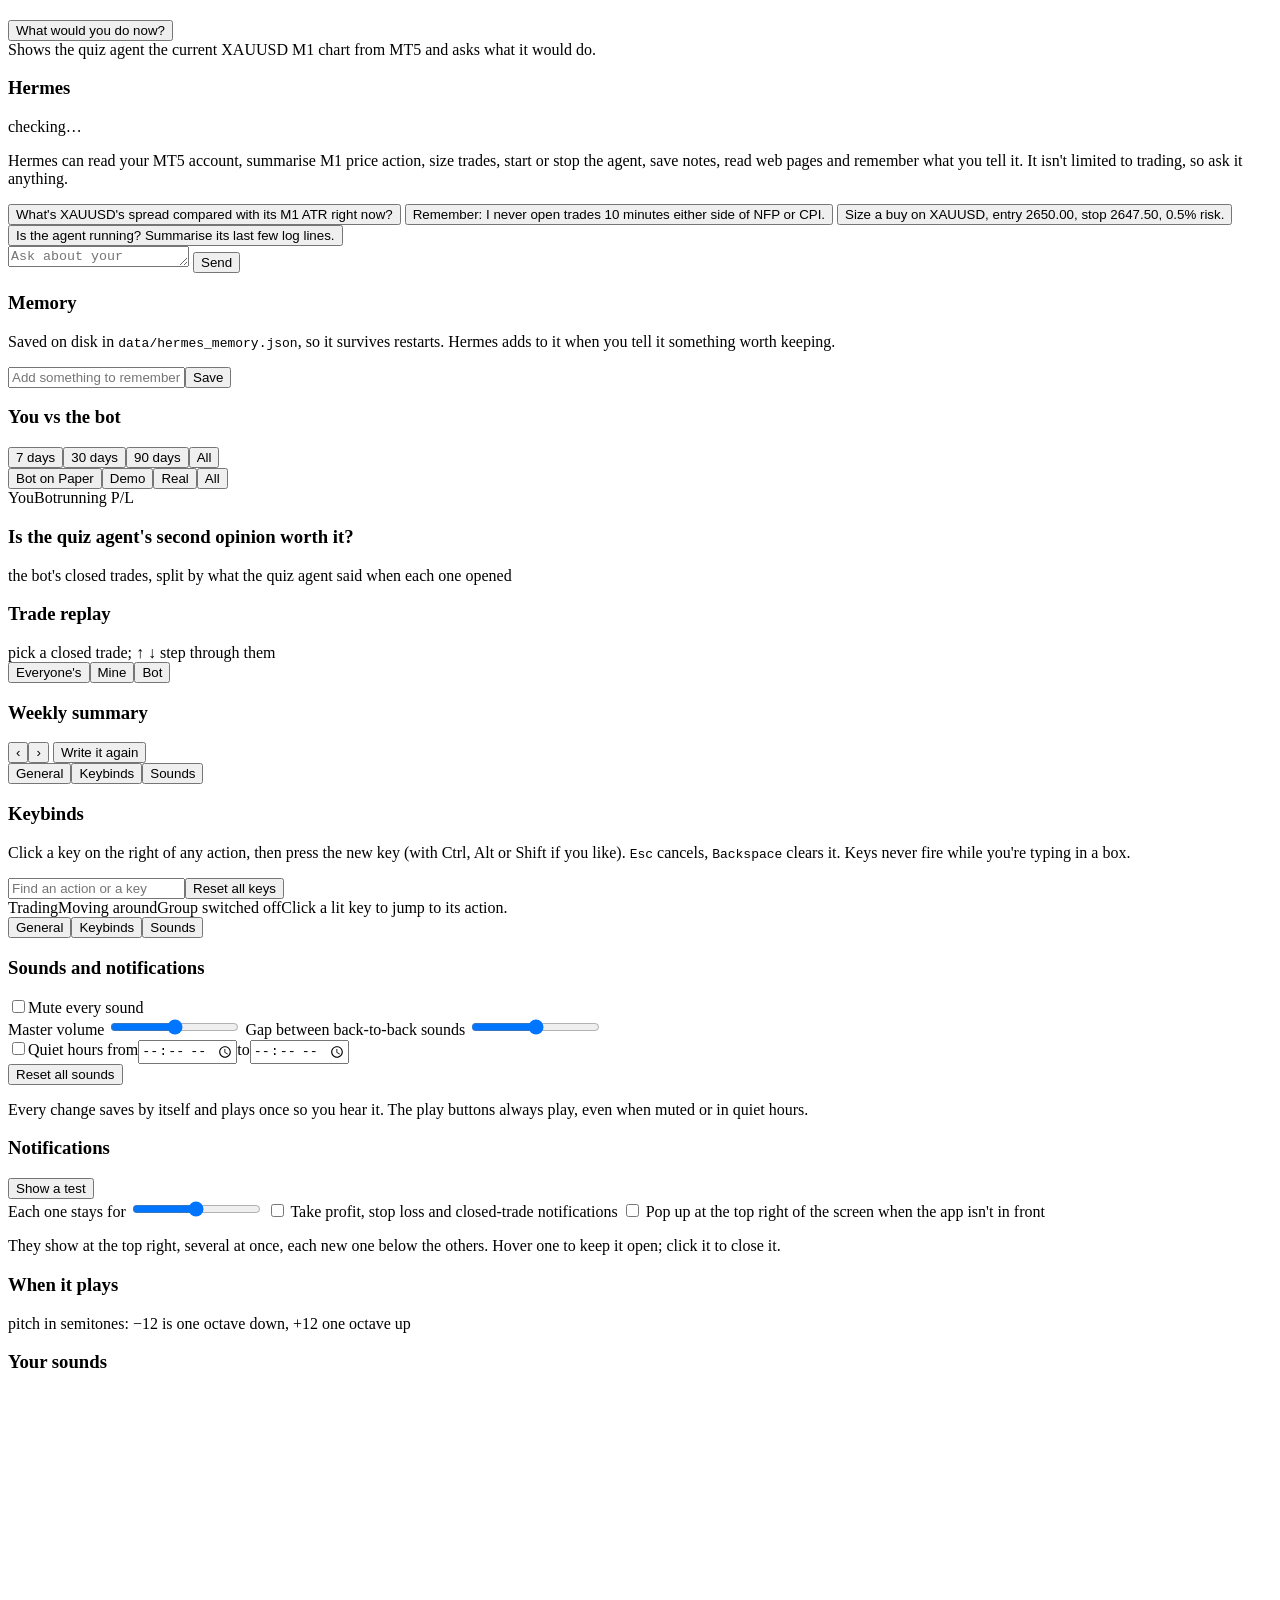
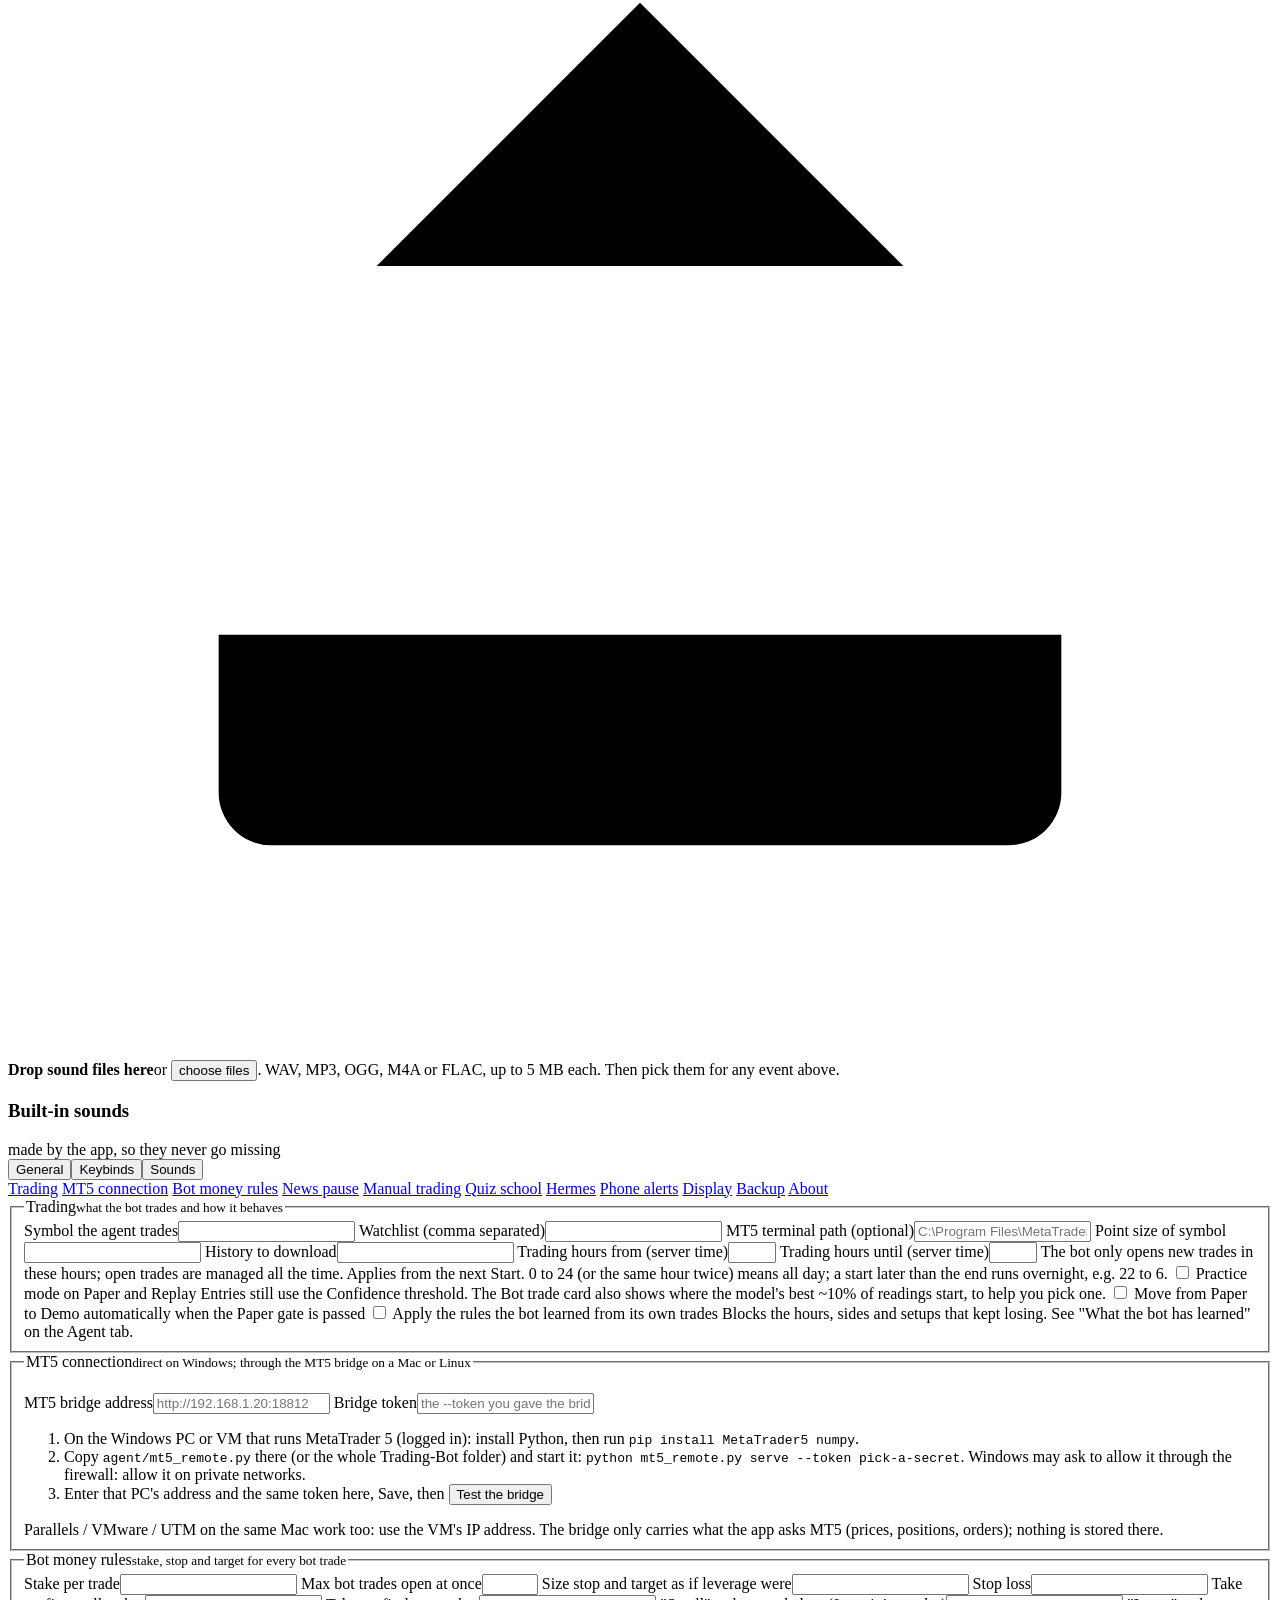
==== commit 4900f2cf: "[A] Simpler app: Solana first as a plain dashboard, Bot+Agent and Settings+Keys+Sounds merged, real-" ====
--- a/app/static/index.html
+++ b/app/static/index.html
@@ -31,22 +31,19 @@
       <rect x="23" y="6" width="4" height="11" rx="1" fill="var(--gold)"/><line x1="25" y1="3" x2="25" y2="20" stroke="var(--gold)" stroke-width="1.5"/>
     </svg>
   </div>
-  <button class="rail-btn active" data-tab="bot" title="Bot: the live chart and what the bot is doing right now, co-pilot and full auto"><svg viewBox="0 0 24 24"><path d="M3.5 16a8.5 8.5 0 0 1 17 0"/><path d="M12 16l4.2-5"/><circle cx="12" cy="16" r="1.4"/><path d="M6.2 16h-.01M17.8 16h-.01"/></svg><span>Bot</span></button>
+  <button class="rail-btn active" data-tab="sol" title="Solana: your meme-coin bot dashboard"><svg viewBox="0 0 24 24"><path d="M7 6h13l-3 3H4zM4 10.5h13l3 3H7zM7 15h13l-3 3H4z"/></svg><span>Solana</span></button>
+  <button class="rail-btn" data-tab="bot" title="Bot: the live chart, co-pilot / full auto, and the agent's details"><svg viewBox="0 0 24 24"><path d="M3.5 16a8.5 8.5 0 0 1 17 0"/><path d="M12 16l4.2-5"/><circle cx="12" cy="16" r="1.4"/><path d="M6.2 16h-.01M17.8 16h-.01"/></svg><span>Bot</span></button>
   <button class="rail-btn" data-tab="manual" title="Trade by hand"><svg viewBox="0 0 24 24"><path d="M7 17V7M7 7l-3 3M7 7l3 3M17 7v10M17 17l-3-3M17 17l3-3"/></svg><span>Manual</span></button>
-  <button class="rail-btn" data-tab="sol" title="Solana meme coins: rug filter, ML ensemble debate, paper and live trades"><svg viewBox="0 0 24 24"><path d="M7 6h13l-3 3H4zM4 10.5h13l3 3H7zM7 15h13l-3 3H4z"/></svg><span>Solana</span></button>
-  <button class="rail-btn" data-tab="agent" title="Agent"><svg viewBox="0 0 24 24"><rect x="5" y="7" width="14" height="11" rx="3"/><path d="M12 3v4M9 12h.01M15 12h.01M9 15.5h6"/></svg><span>Agent</span></button>
   <button class="rail-btn" data-tab="chat" title="Assistant"><svg viewBox="0 0 24 24"><path d="M4 5h16v11H9l-5 4z"/></svg><span>Hermes</span></button>
-  <button class="rail-btn rail-more-btn" id="rail-more-btn" type="button" aria-expanded="false" aria-controls="rail-more" title="More: Ranks, Review, Train, Quiz, Keys, Sounds">
+  <button class="rail-btn" data-tab="settings" title="Settings"><svg viewBox="0 0 24 24"><circle cx="12" cy="12" r="3"/><path d="M12 2v3M12 19v3M2 12h3M19 12h3M4.9 4.9l2.1 2.1M17 17l2.1 2.1M4.9 19.1 7 17M17 7l2.1-2.1"/></svg><span>Settings</span></button>
+  <button class="rail-btn rail-more-btn" id="rail-more-btn" type="button" aria-expanded="false" aria-controls="rail-more" title="More: Ranks, Review, Train, Quiz">
     <svg class="chev" viewBox="0 0 24 24"><path d="M6 9l6 6 6-6"/></svg><span>More</span></button>
   <div class="rail-more" id="rail-more">
     <button class="rail-btn" data-tab="ranks" title="Ranks: the crew's career ladder, who is where, and how close each agent is to its next rank"><svg viewBox="0 0 24 24"><path d="M5 12.5l7-4.5 7 4.5M5 18l7-4.5 7 4.5M12 2.8l1.2 2.4 2.6.4-1.9 1.8.5 2.6L12 8.8l-2.4 1.2.5-2.6-1.9-1.8 2.6-.4z"/></svg><span>Ranks</span></button>
     <button class="rail-btn" data-tab="review" title="Review your trades and the bot's"><svg viewBox="0 0 24 24"><path d="M4 20V10M10 20V4M16 20v-7M22 20H2"/></svg><span>Review</span></button>
     <button class="rail-btn" data-tab="train" title="Train"><svg viewBox="0 0 24 24"><path d="M4 19V5M4 19h16M8 15l3-3 3 2 5-6"/><circle cx="19" cy="8" r="1.5"/></svg><span>Train</span></button>
     <button class="rail-btn" data-tab="quiz" title="Quiz school"><svg viewBox="0 0 24 24"><path d="M4 5h16v14H4z"/><path d="M9.5 9.5a2.5 2.5 0 1 1 3.3 2.4c-.5.2-.8.6-.8 1.1v.5M12 16.5h.01"/></svg><span>Quiz</span></button>
-    <button class="rail-btn" data-tab="keys" title="Keybinds: change what every key does"><svg viewBox="0 0 24 24"><rect x="2.5" y="6" width="19" height="12" rx="2"/><path d="M6 10h.01M10 10h.01M14 10h.01M18 10h.01M7 14h10"/></svg><span>Keys</span></button>
-    <button class="rail-btn" data-tab="sounds" title="Sounds: pick, pitch and add your own"><svg viewBox="0 0 24 24"><path d="M4 9.5h3.5L12 5.5v13l-4.5-4H4z"/><path d="M15.5 9a4 4 0 0 1 0 6M18 6.5a7.5 7.5 0 0 1 0 11"/></svg><span>Sounds</span></button>
   </div>
-  <button class="rail-btn" data-tab="settings" title="Settings"><svg viewBox="0 0 24 24"><circle cx="12" cy="12" r="3"/><path d="M12 2v3M12 19v3M2 12h3M19 12h3M4.9 4.9l2.1 2.1M17 17l2.1 2.1M4.9 19.1 7 17M17 7l2.1-2.1"/></svg><span>Settings</span></button>
 </nav>
 
 <header class="strip glass">
@@ -77,7 +74,8 @@
 
 <main>
   <!-- BOT: one full-screen live card. No stop loss anywhere on this tab (it stays in every order at the broker). -->
-  <section id="tab-bot" class="tab active">
+  <section id="tab-bot" class="tab">
+    <div class="seg-row subtabs" role="tablist" aria-label="Bot views"><button type="button" class="seg-opt" data-goto="bot">Live</button><button type="button" class="seg-opt" data-goto="agent">Agent details</button></div>
     <div class="bot-live">
       <header class="panel bl-head">
         <div class="bl-sym">
@@ -197,15 +195,14 @@
 
 
   <!-- SOLANA: meme-coin scanner, anti-rug gatekeeper, ML ensemble that debates each trade, paper / live trades -->
-  <section id="tab-sol" class="tab">
-    <div class="sol-crew" id="sol-crew" aria-label="The models: score, what each is doing"></div>
-    <div class="crew-profile" id="crew-profile" aria-live="polite"><div class="cp-inner" id="cp-inner"></div></div>
+  <section id="tab-sol" class="tab active">
     <div id="sol-missing" class="panel sol-missing" hidden></div>
     <div class="panel sol-ctl">
       <div class="sol-ctl-top">
         <div class="sol-title">
           <h2>Solana meme coins</h2>
           <span id="sol-status" class="muted small">Loading…</span>
+          <p id="sol-dataline" class="sol-dataline small"></p>
         </div>
         <div class="sol-actions">
           <button id="sol-scan" class="btn primary" type="button">Start scanner</button>
@@ -231,22 +228,34 @@
         <div class="sol-chips" id="sol-chips"></div>
       </div>
     </div>
-    <div class="sol-grid">
-      <div class="panel sol-feed-panel">
-        <div class="panel-head"><h3>Live scanner &amp; rug blocker</h3><span id="sol-feed-meta" class="muted small"></span></div>
+    <div class="panel sol-port">
+      <div class="panel-head"><h3>Your money and trades</h3><span id="sol-port-meta" class="muted small"></span></div>
+      <div class="sol-port-grid">
+        <div class="sol-stats" id="sol-stats"></div>
+        <div class="sol-pnl" id="sol-pnl"></div>
+      </div>
+      <div class="table-wrap"><table id="sol-pos"><thead><tr><th>Token</th><th>Mode</th><th>Size</th><th>Entry</th><th>Now</th><th>P/L</th><th>Stop</th><th>Time left</th><th></th></tr></thead><tbody></tbody></table></div>
+      <details class="sol-trades"><summary>Closed trades <span id="sol-trades-meta" class="muted small"></span></summary>
+        <div class="table-wrap"><table id="sol-trades"><thead><tr><th>Closed</th><th>Token</th><th>Mode</th><th>Size</th><th>Entry</th><th>Exit</th><th>P/L</th><th>Why</th></tr></thead><tbody></tbody></table></div></details>
+    </div>
+    <div class="panel sol-feed-panel">
+        <div class="panel-head"><h3>Coins checked right now <span class="muted small">(real, live from GeckoTerminal)</span></h3><span id="sol-feed-meta" class="muted small"></span></div>
         <div class="seg-row sol-filter" id="sol-filter" role="radiogroup" aria-label="Show">
           <button type="button" class="seg-opt on" data-f="all">All</button><button type="button" class="seg-opt" data-f="passed">Passed</button><button type="button" class="seg-opt" data-f="blocked">Blocked</button>
         </div>
         <div class="table-wrap sol-feed-wrap"><table id="sol-feed"><thead><tr><th>Seen</th><th>Token</th><th>Liquidity</th><th>Age</th><th>Buys/Sells 5m</th><th>Gate</th><th>Why</th></tr></thead><tbody></tbody></table></div>
       </div>
+    <details class="panel sol-advanced" id="sol-advanced">
+      <summary><b>Advanced</b> <span class="muted small">the AI crew, how they argue each trade, and the tweet radar</span></summary>
+      <div class="sol-crew" id="sol-crew" aria-label="The models: score, what each is doing"></div>
+      <div class="crew-profile" id="crew-profile" aria-live="polite"><div class="cp-inner" id="cp-inner"></div></div>
       <div class="panel sol-brain">
         <div class="panel-head"><h3>Ensemble brain</h3><span id="sol-brain-tok" class="muted small"></span></div>
         <div id="sol-bars" class="sol-bars"></div>
         <div class="panel-head sol-debate-head"><h3>The debate</h3><span id="sol-debate-meta" class="muted small"></span></div>
         <div id="sol-debate" class="sol-debate"></div>
       </div>
-    </div>
-    <div class="panel sol-x" id="sol-x">
+      <div class="panel sol-x" id="sol-x">
       <div class="panel-head">
         <h3>Tweet radar</h3><span id="solx-meta" class="muted small"></span>
       </div>
@@ -271,16 +280,7 @@
       </details>
       <div class="table-wrap solx-wrap"><table id="solx-finds"><thead><tr><th>Found</th><th>Coin</th><th>Agent</th><th>Heat</th><th>Voices</th><th>The post</th><th>What happened to it</th></tr></thead><tbody></tbody></table></div>
     </div>
-    <div class="panel sol-port">
-      <div class="panel-head"><h3>Portfolio &amp; active trades</h3><span id="sol-port-meta" class="muted small"></span></div>
-      <div class="sol-port-grid">
-        <div class="sol-stats" id="sol-stats"></div>
-        <div class="sol-pnl" id="sol-pnl"></div>
-      </div>
-      <div class="table-wrap"><table id="sol-pos"><thead><tr><th>Token</th><th>Mode</th><th>Size</th><th>Entry</th><th>Now</th><th>P/L</th><th>Stop</th><th>Time left</th><th></th></tr></thead><tbody></tbody></table></div>
-      <details class="sol-trades"><summary>Closed trades <span id="sol-trades-meta" class="muted small"></span></summary>
-        <div class="table-wrap"><table id="sol-trades"><thead><tr><th>Closed</th><th>Token</th><th>Mode</th><th>Size</th><th>Entry</th><th>Exit</th><th>P/L</th><th>Why</th></tr></thead><tbody></tbody></table></div></details>
-    </div>
+    </details>
   </section>
 
   <!-- MANUAL TRADING -->
@@ -395,6 +395,7 @@
 
   <!-- AGENT -->
   <section id="tab-agent" class="tab">
+    <div class="seg-row subtabs" role="tablist" aria-label="Bot views"><button type="button" class="seg-opt" data-goto="bot">Live</button><button type="button" class="seg-opt" data-goto="agent">Agent details</button></div>
     <div class="panel ctl">
       <div class="ctl-top">
         <ol class="path" id="ladder" aria-label="Stages: Paper, Demo, then real money in three steps"></ol>
@@ -466,7 +467,7 @@
             <div class="step-act"><button id="btn-train" class="btn primary">Train</button></div></li>
           <li id="step-run"><details class="step-more"><summary><strong>Paper trade it</strong><span class="chev" title="What this does"></span></summary>
               <p class="muted small">Training suggests a confidence threshold (the most profitable one with 100+ test trades). It appears on the Agent tab. Start in Paper mode.</p></details>
-            <div class="step-act"><button class="btn" data-goto="agent">Open Agent</button></div></li>
+            <div class="step-act"><button class="btn" data-goto="agent">Open Bot › Agent details</button></div></li>
         </ol>
       </div>
       <div class="panel console-panel">
@@ -663,6 +664,7 @@
 
   <!-- KEYBINDS -->
   <section id="tab-keys" class="tab">
+    <div class="seg-row subtabs subtabs-3" role="tablist" aria-label="Settings pages"><button type="button" class="seg-opt" data-goto="settings">General</button><button type="button" class="seg-opt" data-goto="keys">Keybinds</button><button type="button" class="seg-opt" data-goto="sounds">Sounds</button></div>
     <div class="panel keys-top">
       <div class="keys-intro">
         <div><h3>Keybinds</h3>
@@ -678,6 +680,7 @@
 
   <!-- SOUNDS -->
   <section id="tab-sounds" class="tab">
+    <div class="seg-row subtabs subtabs-3" role="tablist" aria-label="Settings pages"><button type="button" class="seg-opt" data-goto="settings">General</button><button type="button" class="seg-opt" data-goto="keys">Keybinds</button><button type="button" class="seg-opt" data-goto="sounds">Sounds</button></div>
     <div class="panel snd-master">
       <div class="panel-head"><h3>Sounds and notifications</h3><label class="switch"><input type="checkbox" id="snd-mute"><span>Mute every sound</span></label></div>
       <div class="snd-master-grid">
@@ -728,6 +731,7 @@
 
   <!-- SETTINGS -->
   <section id="tab-settings" class="tab">
+    <div class="seg-row subtabs subtabs-3" role="tablist" aria-label="Settings pages"><button type="button" class="seg-opt" data-goto="settings">General</button><button type="button" class="seg-opt" data-goto="keys">Keybinds</button><button type="button" class="seg-opt" data-goto="sounds">Sounds</button></div>
     <div class="set-layout">
       <nav class="set-nav" id="set-nav" aria-label="Settings sections">
         <a href="#set-trading" class="on">Trading<span class="dot"></span></a>
@@ -806,7 +810,7 @@
           <label>Trailing stop distance (0 = off)<span class="u" data-u="points"><input name="manual_trail_points" type="number" min="0" step="10"></span></label>
           <label>Refuse market orders when the spread is wider than (0 = no limit)<span class="u" data-u="points"><input name="manual_max_spread" type="number" min="0" step="5"></span></label>
           <span class="help span-all">Used for every new manual order; change them per order in the ticket or per trade in Positions. The app moves the stop for you, even with the Manual tab closed.</span>
-          <p class="set-link span-all">Keyboard shortcuts are on the <a href="#" data-goto="keys">Keys page</a>. Every sound (pitch, volume, your own files) and how notifications behave are on the <a href="#" data-goto="sounds">Sounds page</a>.</p>
+          <p class="set-link span-all">Keyboard shortcuts are under <a href="#" data-goto="keys">Keybinds</a> at the top of this page. Every sound (pitch, volume, your own files) and how notifications behave are under <a href="#" data-goto="sounds">Sounds</a>.</p>
         </fieldset>
         <fieldset class="panel" id="set-quiz"><legend>Quiz school<small>how the practice quiz runs</small></legend>
           <label>Question creators when Build quiz is pressed (0 = up to 10)<span class="u" data-u="creators"><input name="quiz_workers" type="number" min="0" max="16"></span></label>
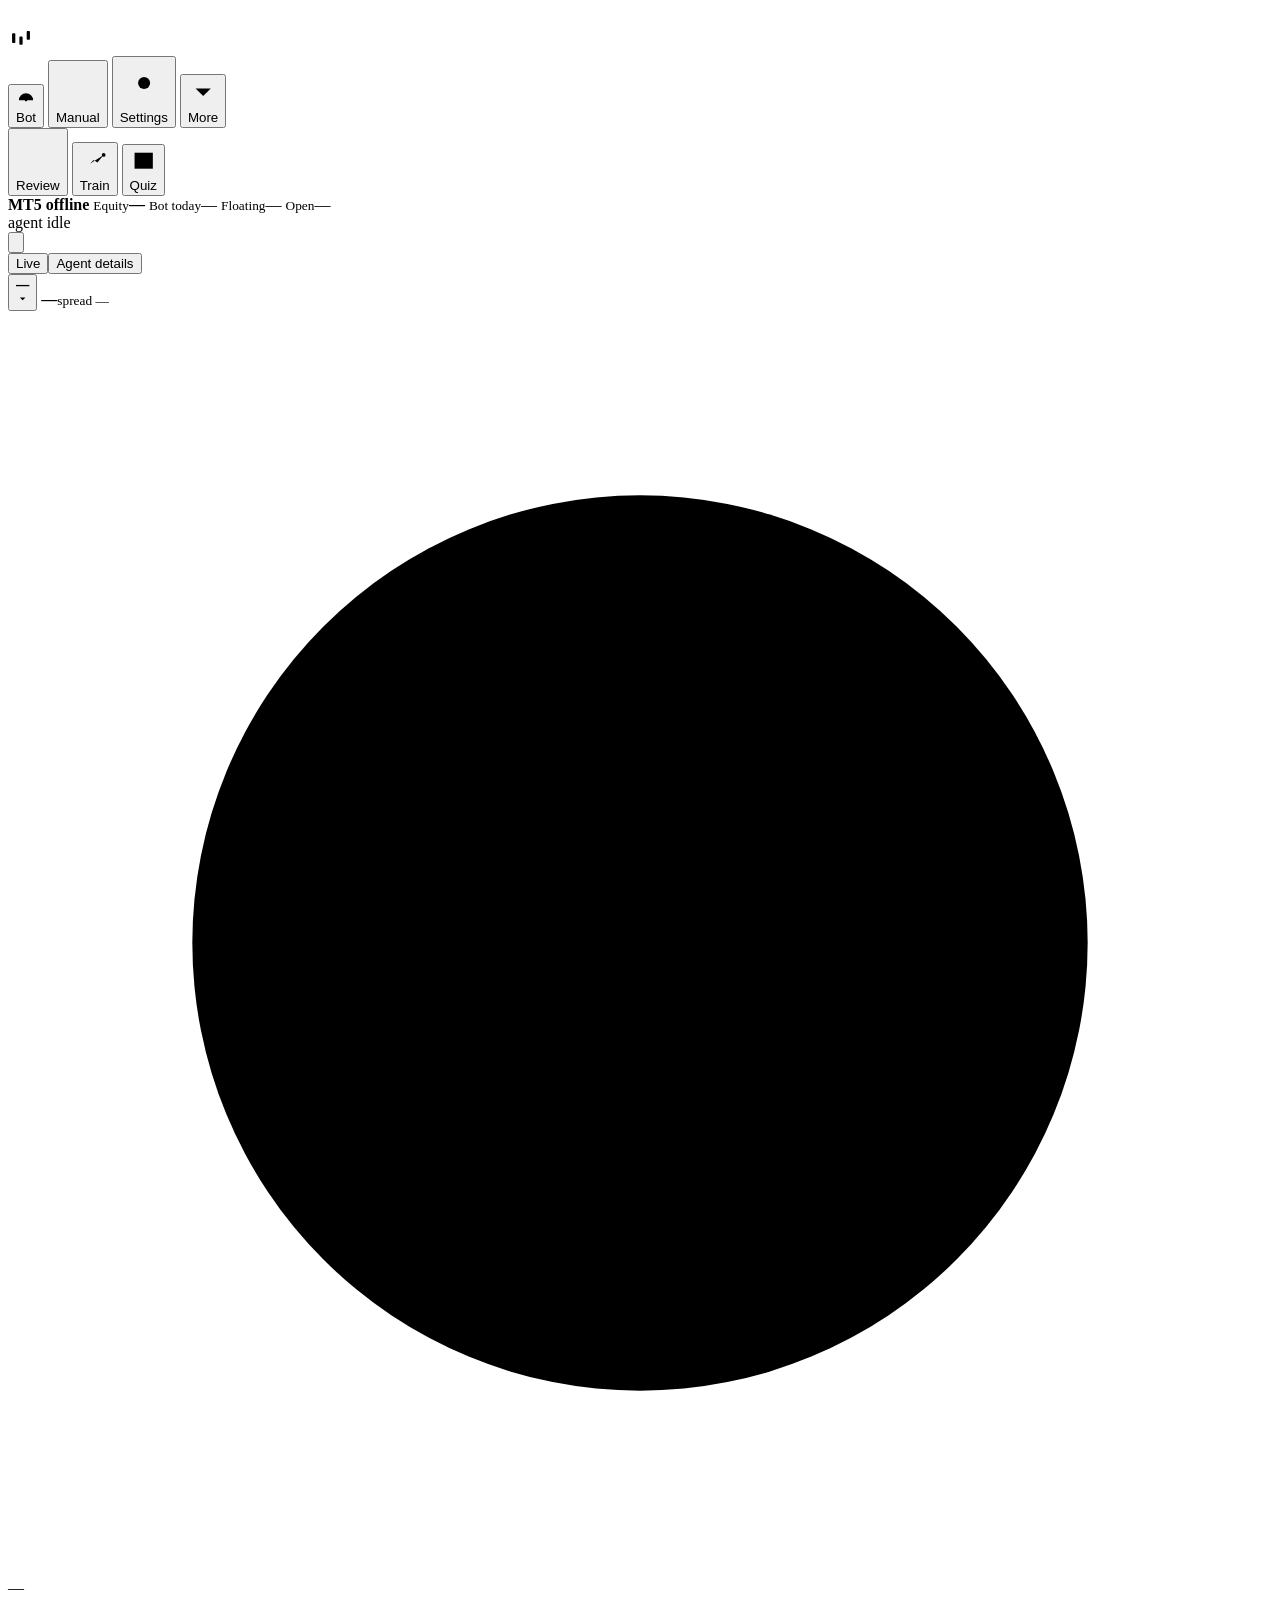
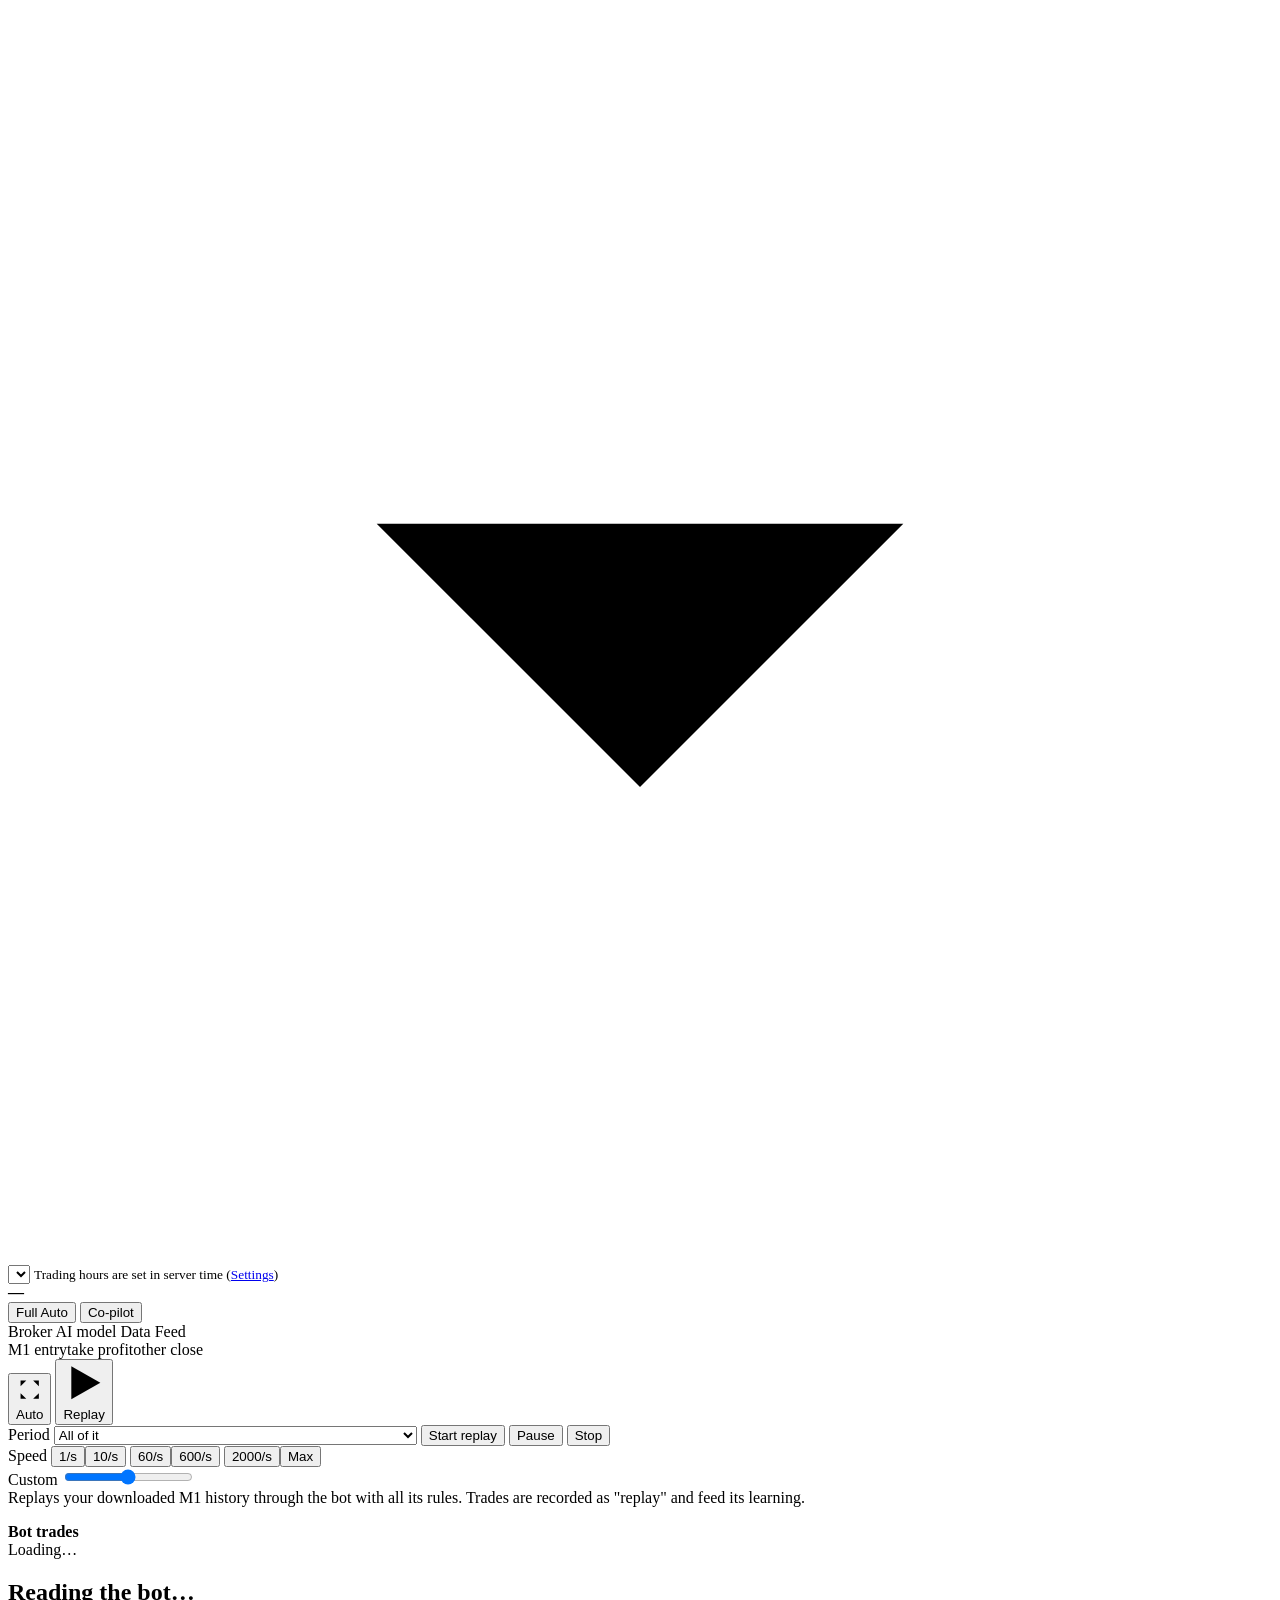
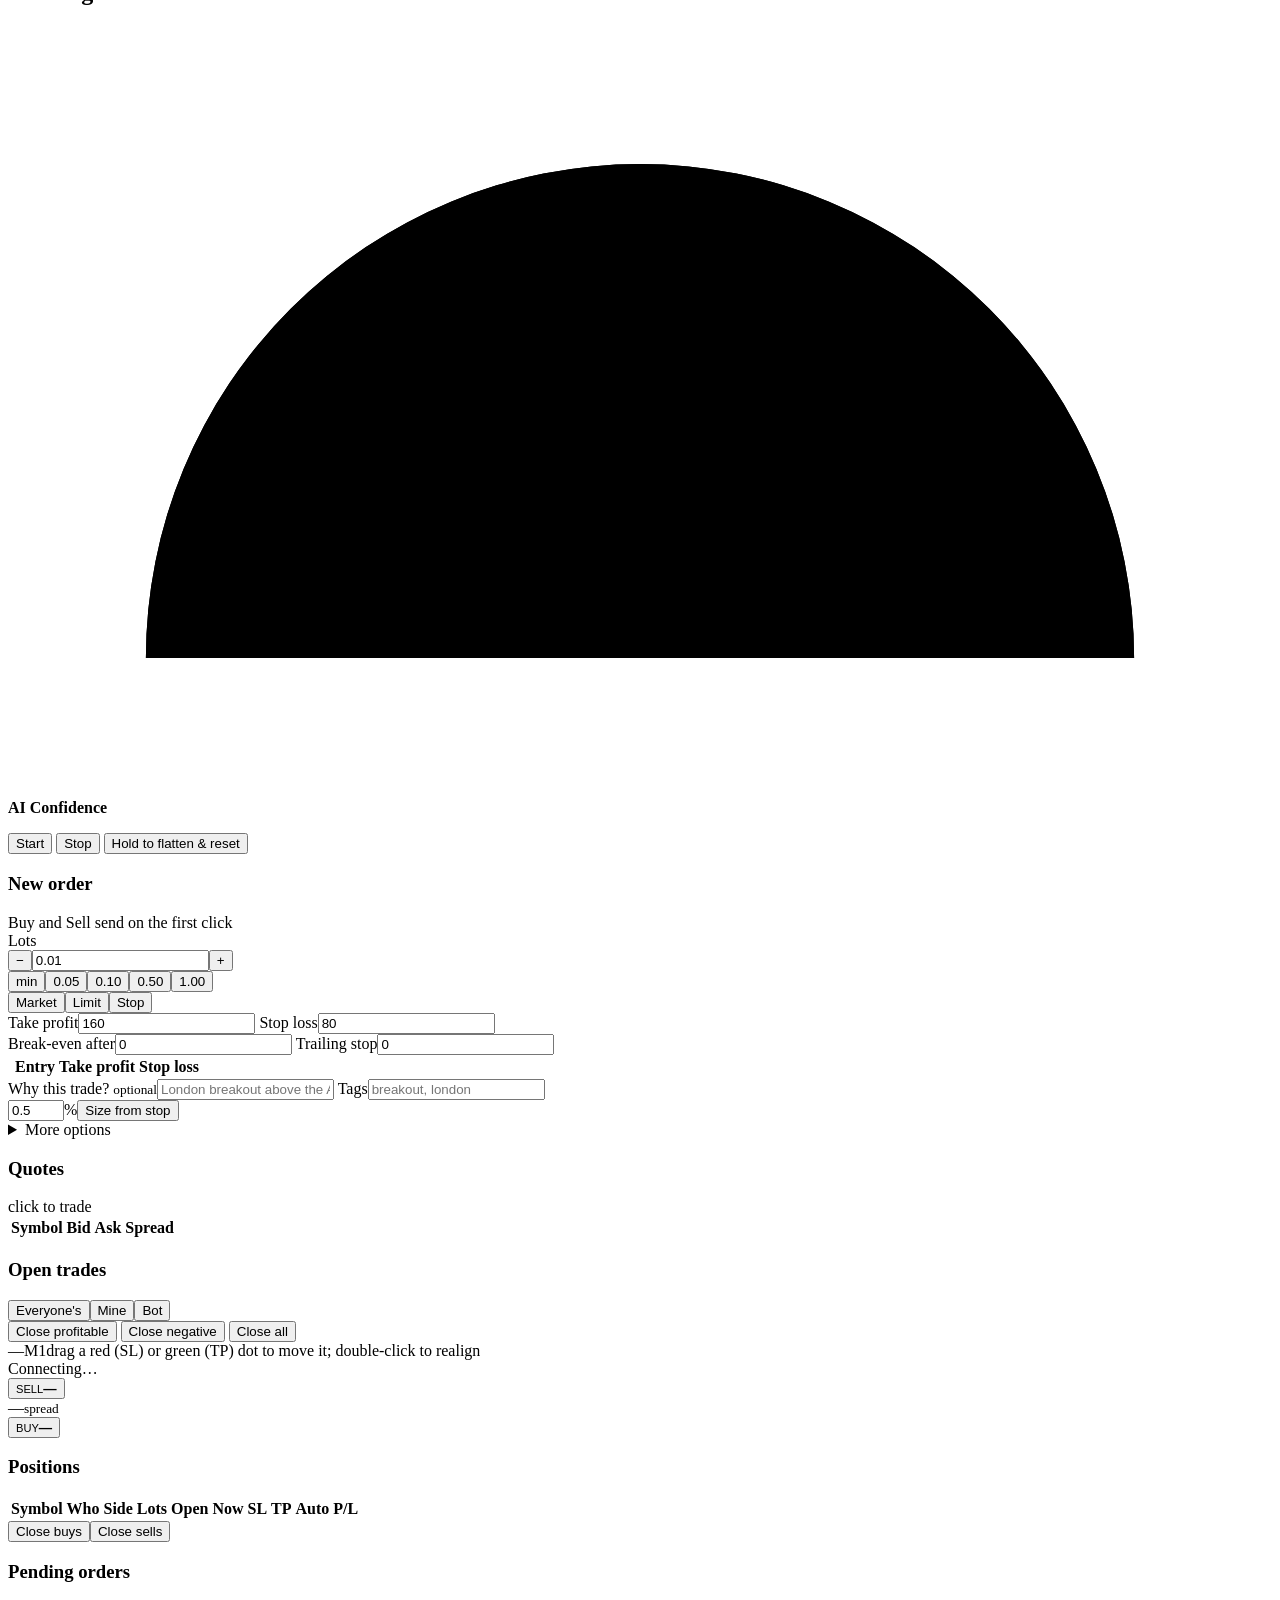
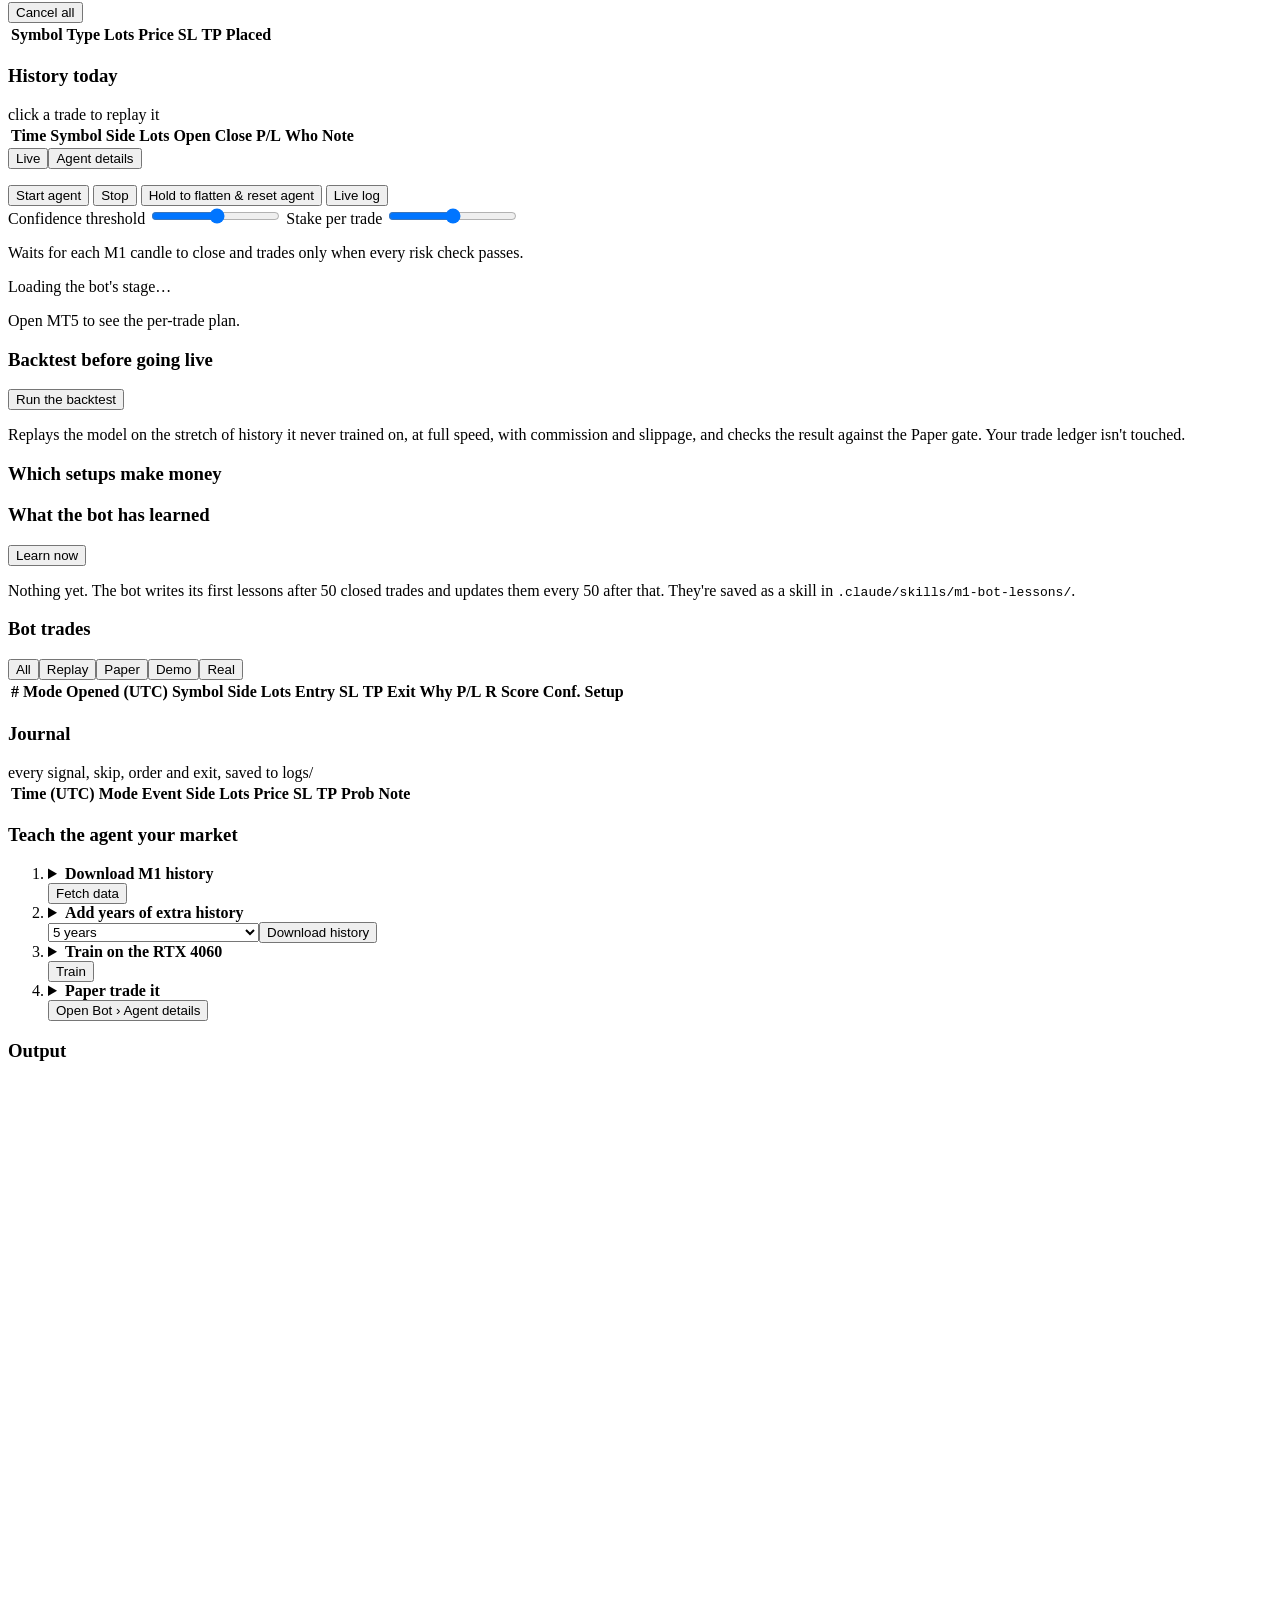
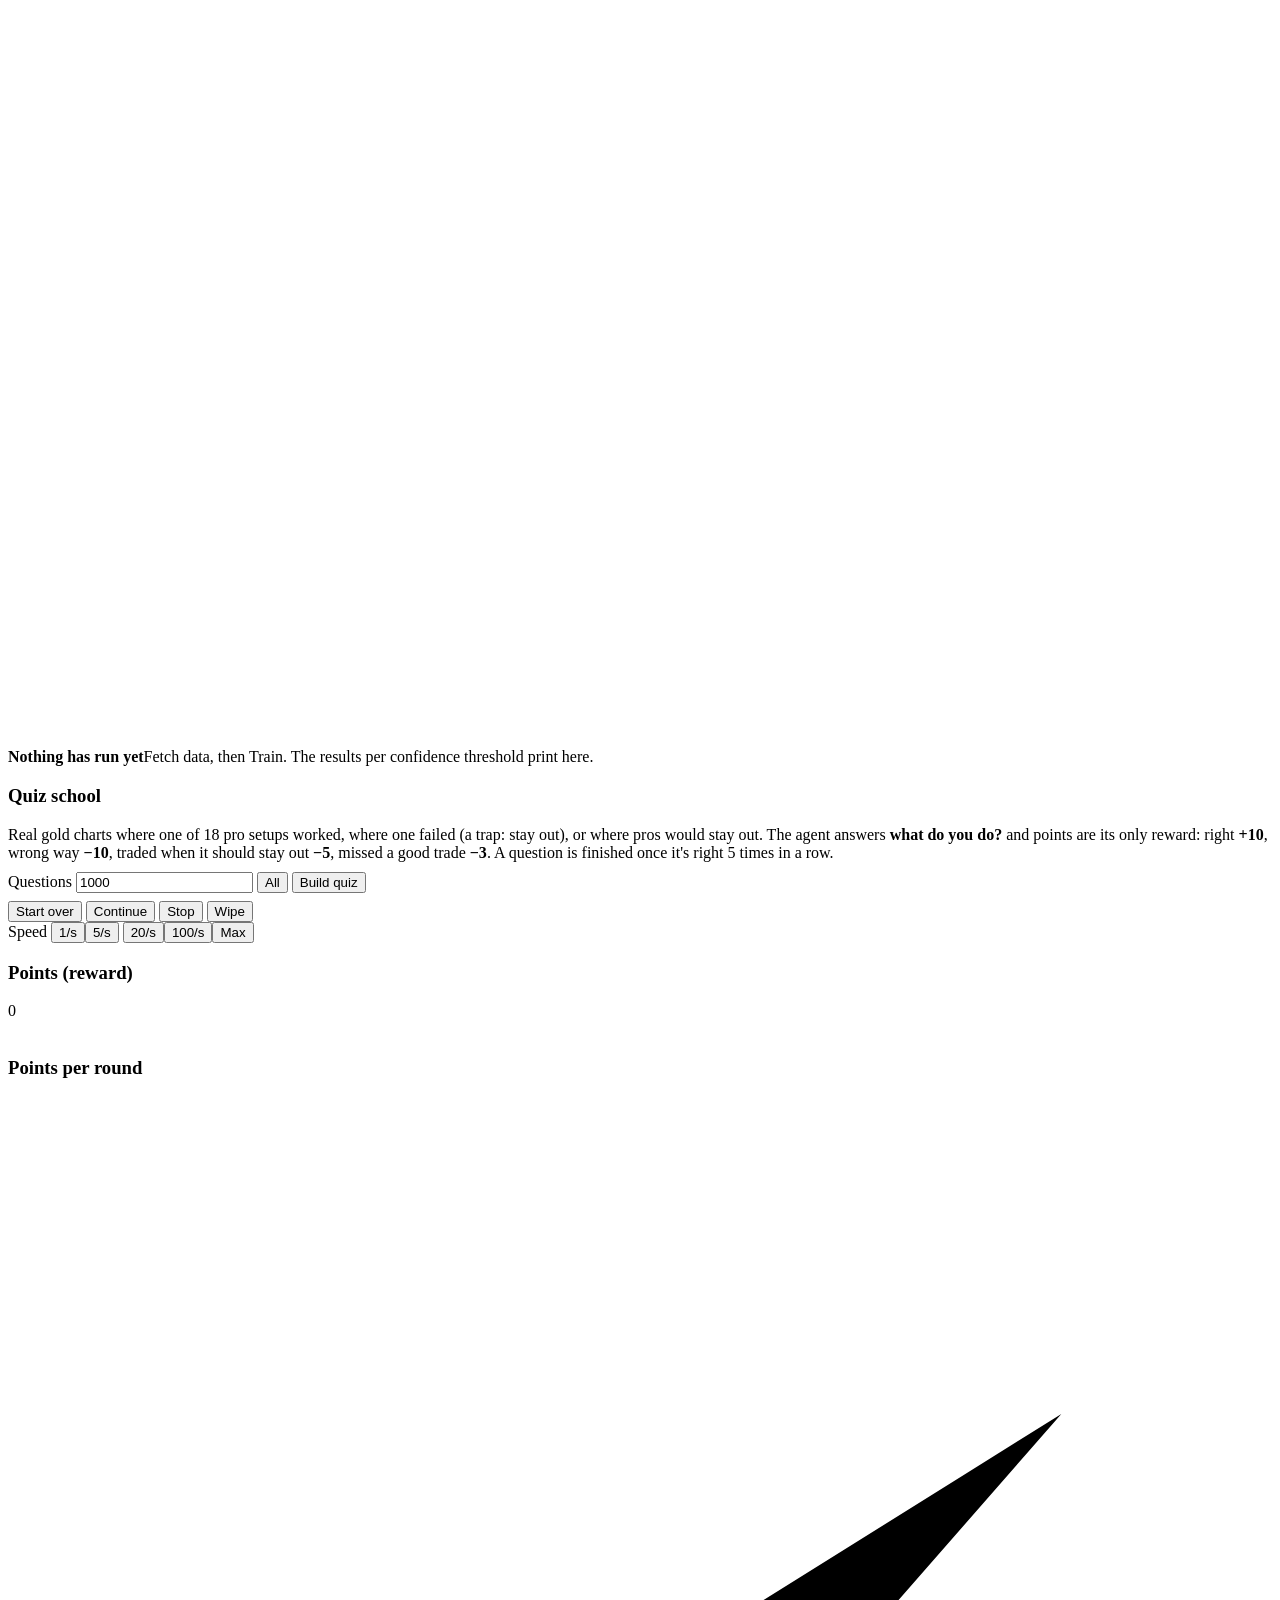
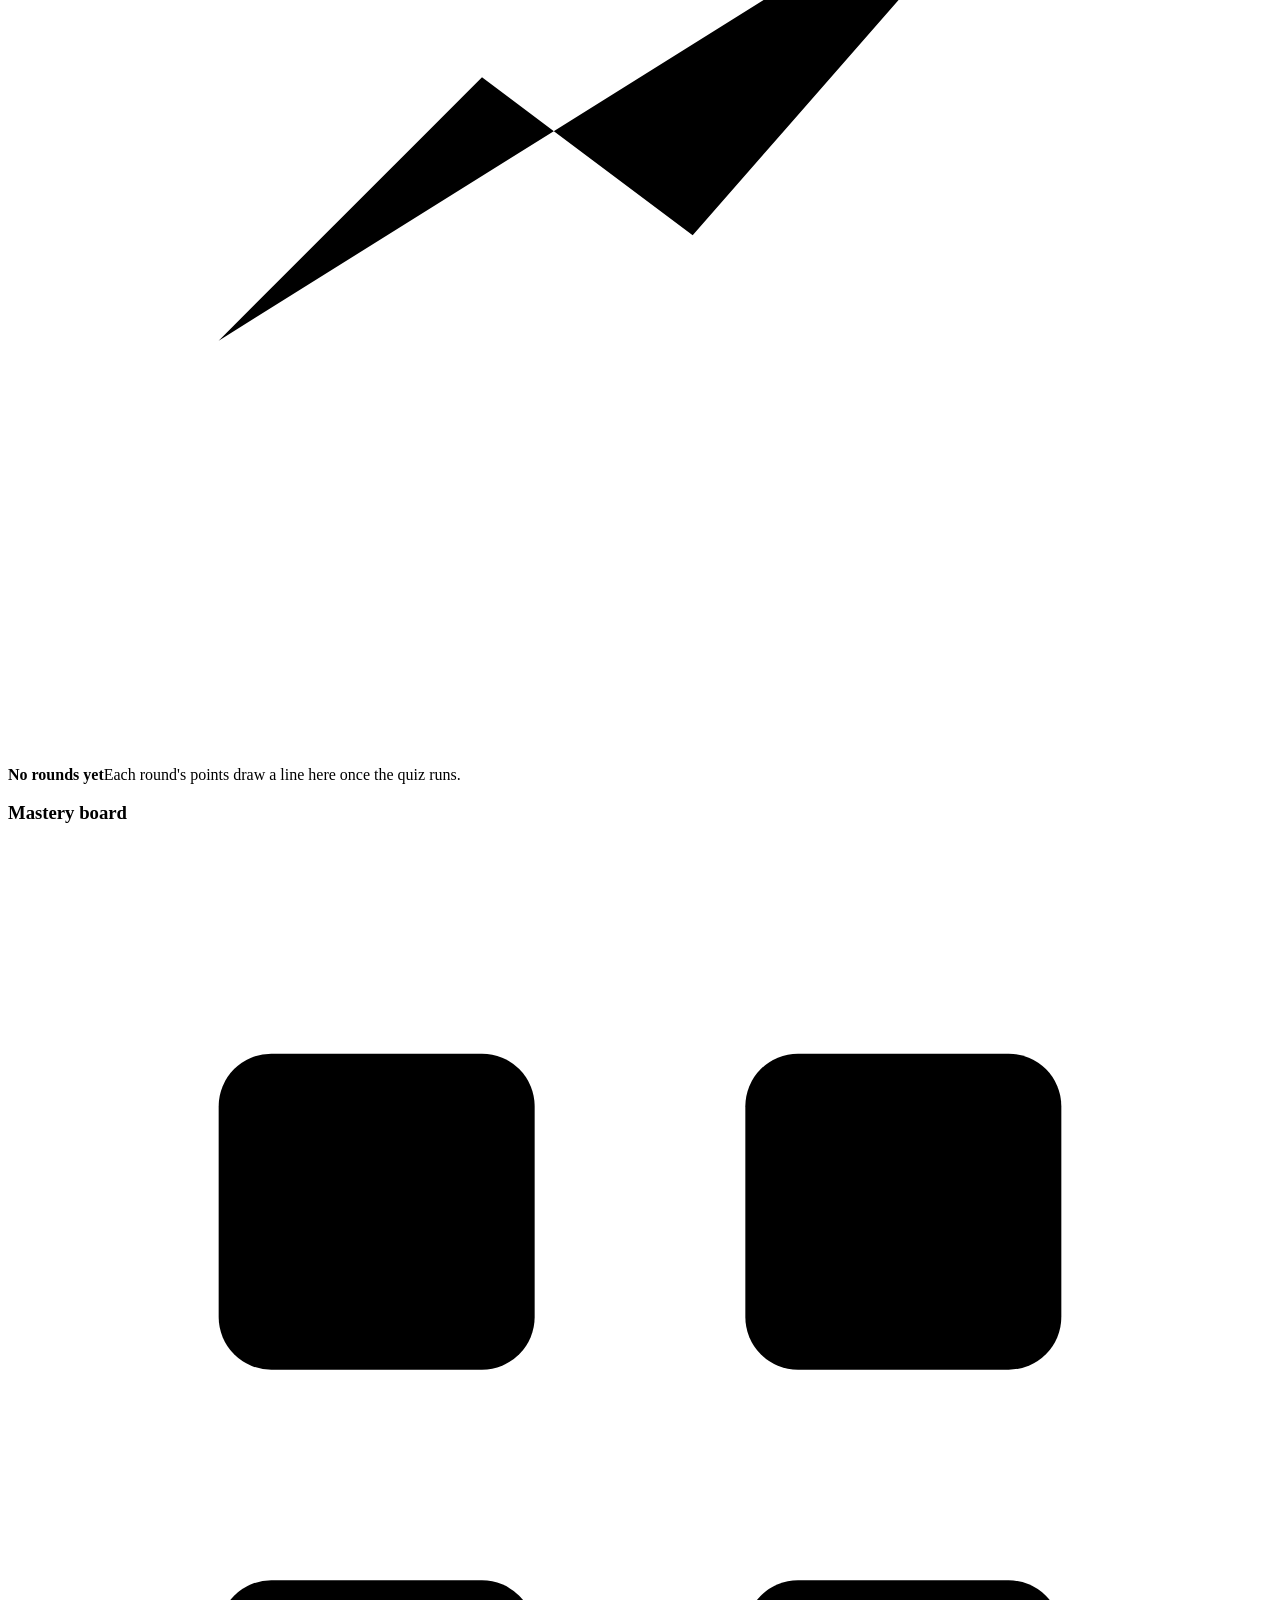
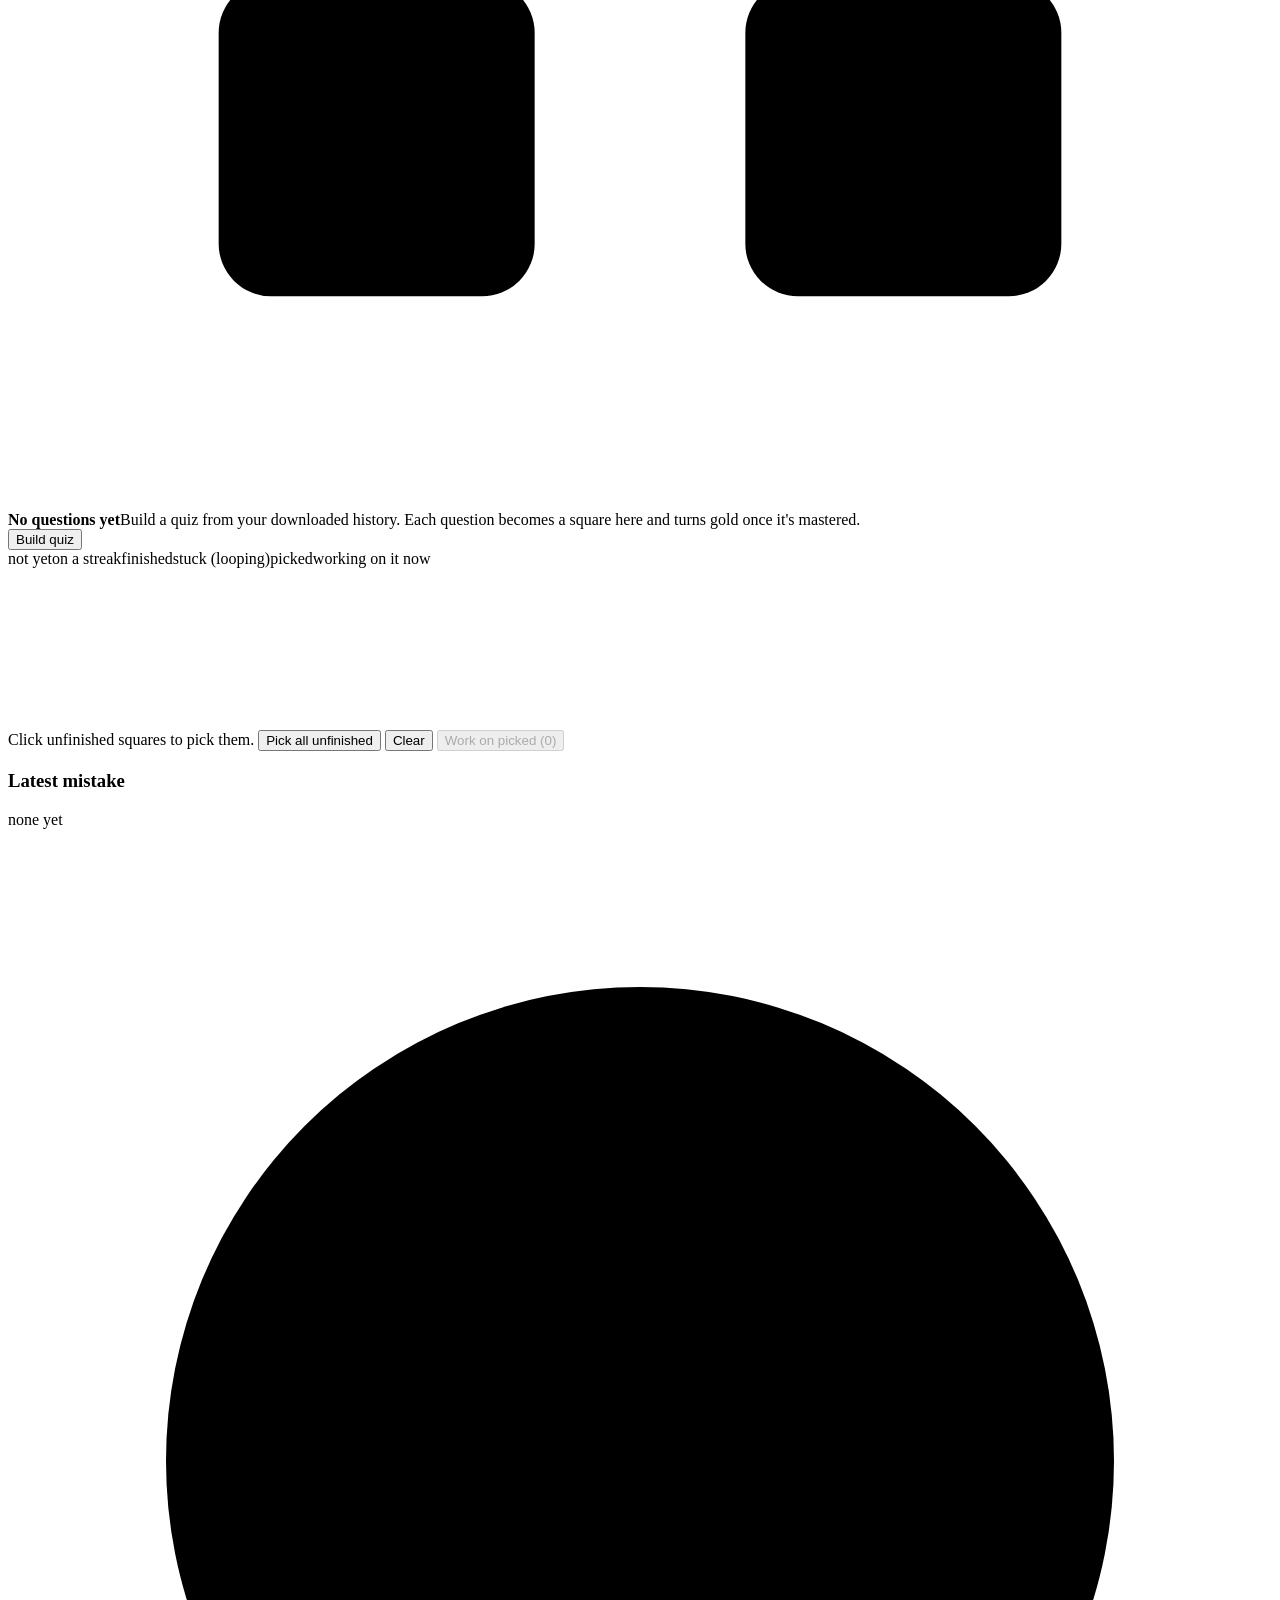
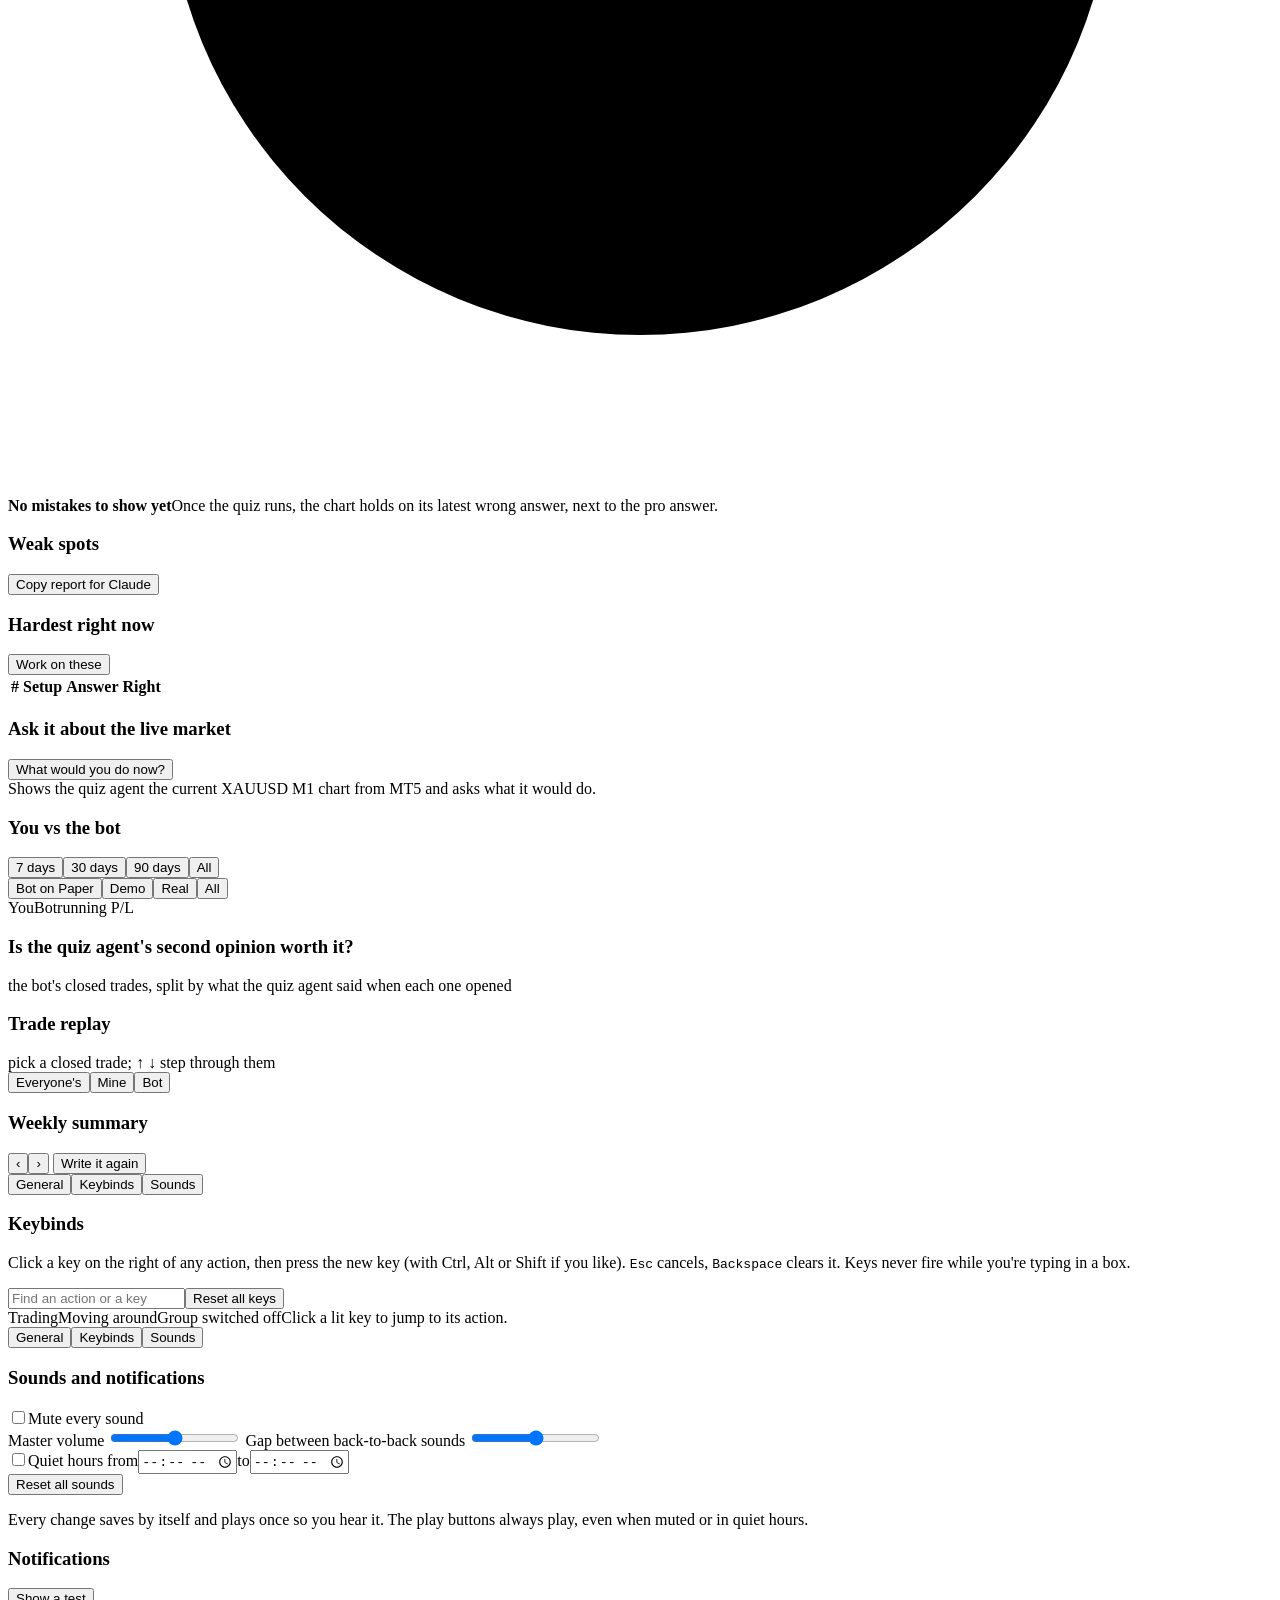
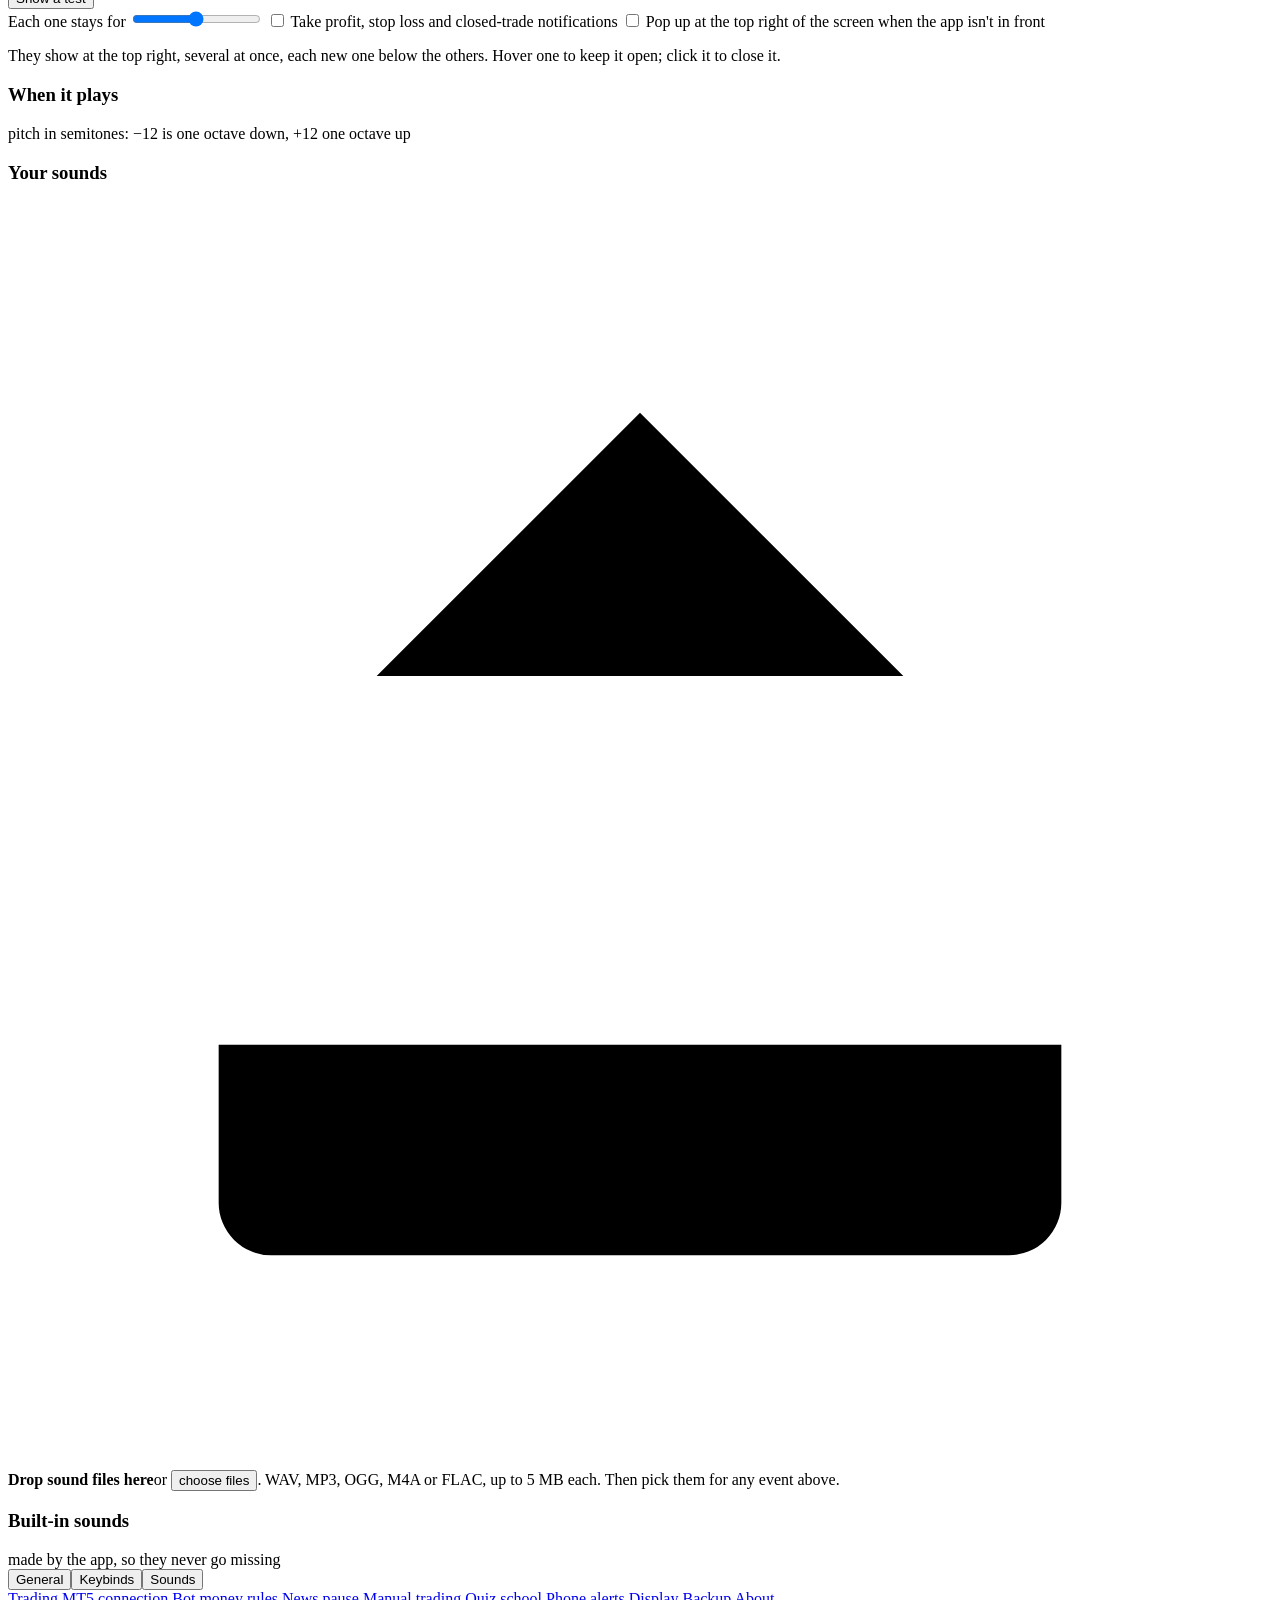
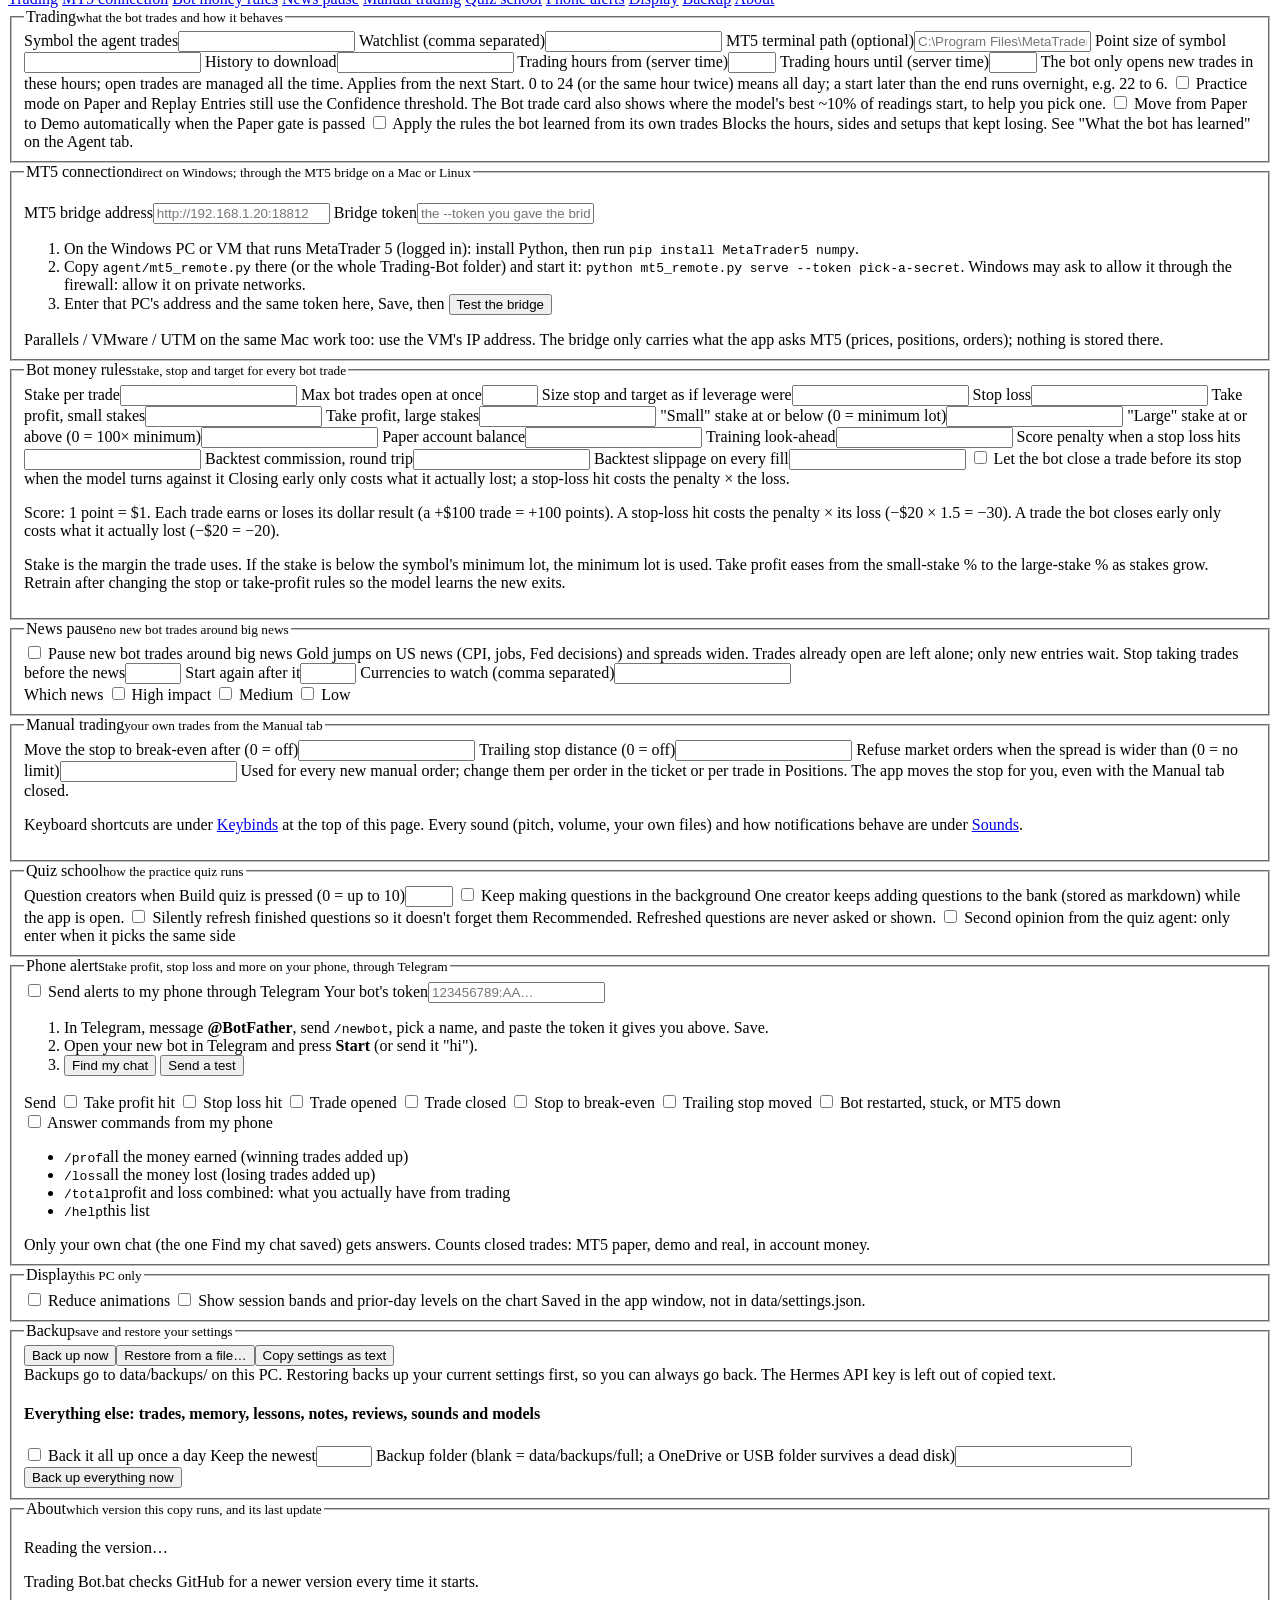
==== commit 889d5351: "[A] Remove Solana and Hermes from the app; keep the cats and the MT5 agent desk (agent/desk.py) Co-A" ====
--- a/app/static/index.html
+++ b/app/static/index.html
@@ -31,15 +31,12 @@
       <rect x="23" y="6" width="4" height="11" rx="1" fill="var(--gold)"/><line x1="25" y1="3" x2="25" y2="20" stroke="var(--gold)" stroke-width="1.5"/>
     </svg>
   </div>
-  <button class="rail-btn active" data-tab="sol" title="Solana: your meme-coin bot dashboard"><svg viewBox="0 0 24 24"><path d="M7 6h13l-3 3H4zM4 10.5h13l3 3H7zM7 15h13l-3 3H4z"/></svg><span>Solana</span></button>
-  <button class="rail-btn" data-tab="bot" title="Bot: the live chart, co-pilot / full auto, and the agent's details"><svg viewBox="0 0 24 24"><path d="M3.5 16a8.5 8.5 0 0 1 17 0"/><path d="M12 16l4.2-5"/><circle cx="12" cy="16" r="1.4"/><path d="M6.2 16h-.01M17.8 16h-.01"/></svg><span>Bot</span></button>
+  <button class="rail-btn active" data-tab="bot" title="Bot: the live chart, co-pilot / full auto, and the agent's details"><svg viewBox="0 0 24 24"><path d="M3.5 16a8.5 8.5 0 0 1 17 0"/><path d="M12 16l4.2-5"/><circle cx="12" cy="16" r="1.4"/><path d="M6.2 16h-.01M17.8 16h-.01"/></svg><span>Bot</span></button>
   <button class="rail-btn" data-tab="manual" title="Trade by hand"><svg viewBox="0 0 24 24"><path d="M7 17V7M7 7l-3 3M7 7l3 3M17 7v10M17 17l-3-3M17 17l3-3"/></svg><span>Manual</span></button>
-  <button class="rail-btn" data-tab="chat" title="Assistant"><svg viewBox="0 0 24 24"><path d="M4 5h16v11H9l-5 4z"/></svg><span>Hermes</span></button>
   <button class="rail-btn" data-tab="settings" title="Settings"><svg viewBox="0 0 24 24"><circle cx="12" cy="12" r="3"/><path d="M12 2v3M12 19v3M2 12h3M19 12h3M4.9 4.9l2.1 2.1M17 17l2.1 2.1M4.9 19.1 7 17M17 7l2.1-2.1"/></svg><span>Settings</span></button>
-  <button class="rail-btn rail-more-btn" id="rail-more-btn" type="button" aria-expanded="false" aria-controls="rail-more" title="More: Ranks, Review, Train, Quiz">
+  <button class="rail-btn rail-more-btn" id="rail-more-btn" type="button" aria-expanded="false" aria-controls="rail-more" title="More: Review, Train, Quiz">
     <svg class="chev" viewBox="0 0 24 24"><path d="M6 9l6 6 6-6"/></svg><span>More</span></button>
   <div class="rail-more" id="rail-more">
-    <button class="rail-btn" data-tab="ranks" title="Ranks: the crew's career ladder, who is where, and how close each agent is to its next rank"><svg viewBox="0 0 24 24"><path d="M5 12.5l7-4.5 7 4.5M5 18l7-4.5 7 4.5M12 2.8l1.2 2.4 2.6.4-1.9 1.8.5 2.6L12 8.8l-2.4 1.2.5-2.6-1.9-1.8 2.6-.4z"/></svg><span>Ranks</span></button>
     <button class="rail-btn" data-tab="review" title="Review your trades and the bot's"><svg viewBox="0 0 24 24"><path d="M4 20V10M10 20V4M16 20v-7M22 20H2"/></svg><span>Review</span></button>
     <button class="rail-btn" data-tab="train" title="Train"><svg viewBox="0 0 24 24"><path d="M4 19V5M4 19h16M8 15l3-3 3 2 5-6"/><circle cx="19" cy="8" r="1.5"/></svg><span>Train</span></button>
     <button class="rail-btn" data-tab="quiz" title="Quiz school"><svg viewBox="0 0 24 24"><path d="M4 5h16v14H4z"/><path d="M9.5 9.5a2.5 2.5 0 1 1 3.3 2.4c-.5.2-.8.6-.8 1.1v.5M12 16.5h.01"/></svg><span>Quiz</span></button>
@@ -74,7 +71,7 @@
 
 <main>
   <!-- BOT: one full-screen live card. No stop loss anywhere on this tab (it stays in every order at the broker). -->
-  <section id="tab-bot" class="tab">
+  <section id="tab-bot" class="tab active">
     <div class="seg-row subtabs" role="tablist" aria-label="Bot views"><button type="button" class="seg-opt" data-goto="bot">Live</button><button type="button" class="seg-opt" data-goto="agent">Agent details</button></div>
     <div class="bot-live">
       <header class="panel bl-head">
@@ -104,7 +101,7 @@
           </div>
           <div class="bl-hb" id="bl-hb">
             <span class="hb" data-hb="broker"><i></i>Broker</span>
-            <span class="hb" data-hb="ai"><i></i>Hermes AI</span>
+            <span class="hb" data-hb="ai"><i></i>AI model</span>
             <span class="hb" data-hb="feed"><i></i>Data Feed</span>
           </div>
         </div>
@@ -194,119 +191,9 @@
   </section>
 
 
-  <!-- SOLANA: meme-coin scanner, anti-rug gatekeeper, ML ensemble that debates each trade, paper / live trades -->
-  <section id="tab-sol" class="tab active">
-    <div id="sol-missing" class="panel sol-missing" hidden></div>
-    <div class="panel sol-ctl">
-      <div class="sol-ctl-top">
-        <div class="sol-title">
-          <h2>Solana meme coins</h2>
-          <span id="sol-status" class="muted small">Loading…</span>
-          <p id="sol-dataline" class="sol-dataline small"></p>
-        </div>
-        <div class="sol-actions">
-          <button id="sol-scan" class="btn primary" type="button">Start scanner</button>
-          <div class="seg-row sol-mode" id="sol-mode" role="radiogroup" aria-label="Trading mode">
-            <button type="button" class="seg-opt on" data-mode="paper" role="radio" aria-checked="true">Paper</button>
-            <button type="button" class="seg-opt" data-mode="live" role="radio" aria-checked="false">Live wallet</button>
-          </div>
-          <label class="switch" title="When on, a BUY verdict from the debate opens a trade by itself"><input type="checkbox" id="sol-auto"><span>Auto-trade</span></label>
-        </div>
-      </div>
-      <div class="sol-ctl-bottom">
-        <details class="sol-adv" id="sol-adv">
-          <summary class="btn ghost xs" title="Fresh data and retraining now happen by themselves (see the Quiz tab's Trenching school) - these are only for doing it right now">Data &amp; training</summary>
-          <div class="sol-adv-pop">
-            <p class="muted small">Fresh pool data and retraining now happen by themselves in the background as new real data comes in (watch the history chart in the Quiz tab's Trenching school). These two do it right now instead of waiting.</p>
-            <div class="row-inline">
-              <button id="sol-dataset" class="btn" type="button" title="Pull fresh Solana pool data right now, without waiting for the automatic timer">Pull fresh data now</button>
-              <button id="sol-train" class="btn" type="button">Train now</button>
-            </div>
-          </div>
-        </details>
-        <div class="sol-progress" id="sol-progress" hidden><div class="bar"><i id="sol-prog-bar"></i></div><span id="sol-prog-txt" class="muted small"></span></div>
-        <div class="sol-chips" id="sol-chips"></div>
-      </div>
-    </div>
-    <div class="panel sol-port">
-      <div class="panel-head"><h3>Your money and trades</h3><span id="sol-port-meta" class="muted small"></span></div>
-      <div class="sol-port-grid">
-        <div class="sol-stats" id="sol-stats"></div>
-        <div class="sol-pnl" id="sol-pnl"></div>
-      </div>
-      <div class="table-wrap"><table id="sol-pos"><thead><tr><th>Token</th><th>Mode</th><th>Size</th><th>Entry</th><th>Now</th><th>P/L</th><th>Stop</th><th>Time left</th><th></th></tr></thead><tbody></tbody></table></div>
-      <details class="sol-trades"><summary>Closed trades <span id="sol-trades-meta" class="muted small"></span></summary>
-        <div class="table-wrap"><table id="sol-trades"><thead><tr><th>Closed</th><th>Token</th><th>Mode</th><th>Size</th><th>Entry</th><th>Exit</th><th>P/L</th><th>Why</th></tr></thead><tbody></tbody></table></div></details>
-    </div>
-    <div class="panel sol-feed-panel">
-        <div class="panel-head"><h3>Coins checked right now <span class="muted small">(real, live from GeckoTerminal)</span></h3><span id="sol-feed-meta" class="muted small"></span></div>
-        <div class="seg-row sol-filter" id="sol-filter" role="radiogroup" aria-label="Show">
-          <button type="button" class="seg-opt on" data-f="all">All</button><button type="button" class="seg-opt" data-f="passed">Passed</button><button type="button" class="seg-opt" data-f="blocked">Blocked</button>
-        </div>
-        <div class="table-wrap sol-feed-wrap"><table id="sol-feed"><thead><tr><th>Seen</th><th>Token</th><th>Liquidity</th><th>Age</th><th>Buys/Sells 5m</th><th>Gate</th><th>Why</th></tr></thead><tbody></tbody></table></div>
-      </div>
-    <details class="panel sol-advanced" id="sol-advanced">
-      <summary><b>Advanced</b> <span class="muted small">the AI crew, how they argue each trade, and the tweet radar</span></summary>
-      <div class="sol-crew" id="sol-crew" aria-label="The models: score, what each is doing"></div>
-      <div class="crew-profile" id="crew-profile" aria-live="polite"><div class="cp-inner" id="cp-inner"></div></div>
-      <div class="panel sol-brain">
-        <div class="panel-head"><h3>Ensemble brain</h3><span id="sol-brain-tok" class="muted small"></span></div>
-        <div id="sol-bars" class="sol-bars"></div>
-        <div class="panel-head sol-debate-head"><h3>The debate</h3><span id="sol-debate-meta" class="muted small"></span></div>
-        <div id="sol-debate" class="sol-debate"></div>
-      </div>
-      <div class="panel sol-x" id="sol-x">
-      <div class="panel-head">
-        <h3>Tweet radar</h3><span id="solx-meta" class="muted small"></span>
-      </div>
-      <p class="solx-lead small">Every agent reads a different part of X and brings back coins worth a look. A find is
-        only a candidate: it still has to pass the six rug rules, the model floor, the debate and the subagents' veto,
-        exactly like a coin the scanner found. The radar only decides <em>which coins get looked at first</em>.</p>
-      <div class="solx-setup">
-        <div class="seg-row solx-prov" id="solx-prov" role="radiogroup" aria-label="Where the posts come from">
-          <button type="button" class="seg-opt on" data-p="off" role="radio" aria-checked="true">Off</button>
-          <button type="button" class="seg-opt" data-p="twitterapi" role="radio" aria-checked="false" title="twitterapi.io — $0.15 per 1,000 posts">twitterapi.io</button>
-          <button type="button" class="seg-opt" data-p="x" role="radio" aria-checked="false" title="The official X API — $0.005 per post read">X API</button>
-        </div>
-        <label class="solx-key"><span class="muted small">API key</span><input id="solx-key" type="password" autocomplete="off" spellcheck="false" placeholder="paste the key"></label>
-        <button id="solx-save" class="btn" type="button">Save key</button>
-        <button id="solx-run" class="btn primary" type="button">Start monitors</button>
-        <button id="solx-now" class="btn" type="button" title="Read every beat once, without waiting for the timer">Read now</button>
-        <span id="solx-cost" class="muted small"></span>
-      </div>
-      <details class="solx-beats-wrap" id="solx-beats-wrap">
-        <summary>Each agent's own beat <span class="muted small">— what it's reading and how much it's found</span></summary>
-        <div class="solx-beats" id="solx-beats"></div>
-      </details>
-      <div class="table-wrap solx-wrap"><table id="solx-finds"><thead><tr><th>Found</th><th>Coin</th><th>Agent</th><th>Heat</th><th>Voices</th><th>The post</th><th>What happened to it</th></tr></thead><tbody></tbody></table></div>
-    </div>
-    </details>
-  </section>
-
-  <!-- MANUAL TRADING -->
-  <section id="tab-ranks" class="tab">
-    <div class="panel rk-intro">
-      <div class="panel-head"><h3>Ranks</h3><span id="rk-meta" class="muted small"></span></div>
-      <p class="muted small">Every agent starts as an Intern and climbs the desk by earning points (trade points plus its latest quiz grade), closing trades and, from Senior Trader up, being right often enough. A higher rank changes its suit and makes its vote count more in the debate. Promotions happen the moment every requirement is met; an agent only drops a rank when it falls clearly below it.</p>
-    </div>
-    <div id="rk-missing" class="panel sol-missing" hidden></div>
-    <div class="rk-grid">
-      <div class="panel rk-ladder-panel">
-        <div class="panel-head"><h3>The ladder</h3><span class="muted small">top to bottom</span></div>
-        <div class="rk-ladder" id="rk-ladder"></div>
-      </div>
-      <div class="rk-side">
-        <div class="panel">
-          <div class="panel-head"><h3>Standings</h3><span id="rk-stand-meta" class="muted small"></span></div>
-          <div class="table-wrap"><table class="rk-table"><thead><tr><th>#</th><th>Agent</th><th>Rank</th><th>Points</th><th>To the next rank</th></tr></thead><tbody id="rk-stand"></tbody></table></div>
-        </div>
-        <div class="panel">
-          <div class="panel-head"><h3>Promotions</h3><span class="muted small">and the odd demotion</span></div>
-          <ul class="rk-log" id="rk-log"></ul>
-        </div>
-      </div>
-    </div>
-  </section>
+
+
+
   <section id="tab-manual" class="tab">
     <div id="man-backend" class="empty-state man-banner" hidden><svg viewBox="0 0 24 24" aria-hidden="true"><path d="M12 3l9 16H3z"/><path d="M12 10v4M12 17h.01"/></svg>
       <div><b>Placing orders needs its backend</b>Chat A is building it from the spec in TWO_CHATS.md. Until then you can already watch prices and close positions (one at a time or in bulk) from here.</div></div>
@@ -357,7 +244,7 @@
         <div class="panel open-strip">
           <div class="strip-head">
             <h3>Open trades</h3><span id="man-open-sum" class="muted small"></span>
-            <div class="chips" id="man-owner" role="radiogroup" aria-label="Whose trades"><button class="chip active" data-o="any" type="button">Everyone's</button><button class="chip" data-o="you" type="button">Mine</button><button class="chip" data-o="bot" type="button">Bot</button><button class="chip" data-o="hermes" type="button">Hermes</button></div>
+            <div class="chips" id="man-owner" role="radiogroup" aria-label="Whose trades"><button class="chip active" data-o="any" type="button">Everyone's</button><button class="chip" data-o="you" type="button">Mine</button><button class="chip" data-o="bot" type="button">Bot</button></div>
             <div class="bulk-btns">
               <button class="btn xs" data-bulk="profit" type="button">Close profitable</button>
               <button class="btn xs" data-bulk="loss" type="button">Close negative</button>
@@ -481,35 +368,6 @@
 
   <!-- QUIZ SCHOOL -->
   <section id="tab-quiz" class="tab">
-    <div class="panel quiz-modes" id="quiz-modes">
-      <div class="panel-head"><h3>What should the quiz train?</h3><span id="qm-note" class="muted small"></span></div>
-      <div class="qm-opts" role="radiogroup" aria-label="Quiz school">
-        <button class="qm-opt" type="button" role="radio" aria-checked="false" data-mode="stocks"><b>Stocks</b><span>MT5 charts: the 18 pro gold setups, the traps and the stay-outs. Trains the MT5 bot.</span></button>
-        <button class="qm-opt" type="button" role="radio" aria-checked="false" data-mode="trenching"><b>Trenching</b><span>Fresh Solana meme coins: buy or pass, graded on +25 % before −12 % within 30 minutes. Trains the Solana crew.</span>
-          <em class="qm-rec">Recommended<small>the bot trades the trenches, and one school at a time trains fastest</small></em></button>
-        <button class="qm-opt" type="button" role="radio" aria-checked="false" data-mode="combined"><b>Combined</b><span>Both schools at once. Each bot still learns only from its own market, so neither gets confused.</span></button>
-      </div>
-    </div>
-    <div class="panel quiz-trench" id="quiz-trench" hidden>
-      <div class="panel-head"><h3>Trenching school</h3><span id="qt-status" class="muted small"></span></div>
-      <p class="muted small qt-intro">Every question is a real moment of a fresh Solana coin: liquidity, age, buys and sells in the last 5 minutes, the move so far and how much the top wallets hold. The answer is <b>BUY</b> if the price then hit +25 % before −12 % within 30 minutes, otherwise <b>PASS</b>. Training splits the bot into its models, each learns from every question, they're graded on questions they never saw, then they merge back into one bot. Questions are kept on disk, not in memory.</p>
-      <div class="qt-stats" id="qt-stats"></div>
-      <div class="row-inline">
-        <button id="qt-train" class="btn primary" type="button">Train the crew now</button>
-        <button id="qt-download" class="btn" type="button">Download fresh trenching data</button>
-        <span id="qt-hint" class="muted small"></span>
-      </div>
-      <div id="qt-prog" class="build-prog" hidden><div class="build-line"><span id="qt-stage" class="small"></span><span id="qt-pct" class="muted small num"></span></div><div class="bar"><i id="qt-bar"></i></div></div>
-      <div class="qt-cols">
-        <div><h4 class="qt-h">The crew's grades</h4><div id="qt-crew" class="qt-crew"></div></div>
-        <div><h4 class="qt-h">A question from the bank <button id="qt-next" class="btn xs" type="button">Another</button></h4><div id="qt-q" class="qt-q"></div></div>
-      </div>
-      <section class="qt-hist" id="qt-hist-sec" hidden>
-        <h4 class="qt-h">Real improvement over time <span id="qt-hist-meta" class="muted small"></span></h4>
-        <div id="qt-hist-chart"></div>
-        <p class="muted small" id="qt-hist-note"></p>
-      </section>
-    </div>
     <div class="quiz-grid">
       <div class="quiz-side">
         <div class="panel">
@@ -594,34 +452,7 @@
     </div>
   </section>
 
-  <!-- HERMES -->
-  <section id="tab-chat" class="tab">
-    <div class="chat-grid">
-      <div class="panel chat-panel">
-        <div class="panel-head"><h3>Hermes</h3><div class="row gap"><button id="brain-setup" class="btn primary xs" hidden>Set up</button><span id="brain-which" class="by" hidden></span><span id="brain-state" class="pill">checking…</span></div></div>
-        <p id="brain-next" class="brain-next small" hidden></p>
-        <div id="brain-dl" class="bar brain-bar" hidden><i id="brain-bar"></i></div>
-        <div id="thread" class="thread"></div>
-        <p id="chat-intro" class="empty intro">Hermes can read your MT5 account, summarise M1 price action, size trades, start or stop the agent, save notes, read web pages and remember what you tell it. It isn't limited to trading, so ask it anything.</p>
-        <div id="suggest" class="suggest">
-          <button>What's XAUUSD's spread compared with its M1 ATR right now?</button>
-          <button>Remember: I never open trades 10 minutes either side of NFP or CPI.</button>
-          <button>Size a buy on XAUUSD, entry 2650.00, stop 2647.50, 0.5% risk.</button>
-          <button>Is the agent running? Summarise its last few log lines.</button>
-        </div>
-        <form id="chat-form" class="composer">
-          <textarea id="chat-input" rows="1" placeholder="Ask about your account, the market, or anything else…"></textarea>
-          <button class="btn primary" type="submit">Send</button>
-        </form>
-      </div>
-      <aside class="panel memory-panel">
-        <div class="panel-head"><h3>Memory</h3><span id="fact-count" class="muted small"></span></div>
-        <p class="muted small">Saved on disk in <code>data/hermes_memory.json</code>, so it survives restarts. Hermes adds to it when you tell it something worth keeping.</p>
-        <ul id="facts" class="facts"></ul>
-        <form id="fact-form" class="row gap"><input id="fact-input" placeholder="Add something to remember"><button class="btn">Save</button></form>
-      </aside>
-    </div>
-  </section>
+
 
   <!-- REVIEW -->
   <section id="tab-review" class="tab">
@@ -740,7 +571,6 @@
         <a href="#set-news">News pause<span class="dot"></span></a>
         <a href="#set-manual">Manual trading<span class="dot"></span></a>
         <a href="#set-quiz">Quiz school<span class="dot"></span></a>
-        <a href="#set-hermes">Hermes<span class="dot"></span></a>
         <a href="#set-telegram">Phone alerts<span class="dot"></span></a>
         <a href="#set-display">Display<span class="dot"></span></a>
         <a href="#set-backup">Backup<span class="dot"></span></a>
@@ -821,24 +651,7 @@
           <label class="check"><input type="checkbox" name="quiz_filter"> Second opinion from the quiz agent: only enter when it picks the same side</label>
           <span class="help" id="quiz-verdict"></span>
         </fieldset>
-        <fieldset class="panel" id="set-hermes"><legend>Hermes<small>your assistant</small></legend>
-          <label>Assistant backend
-            <select name="assistant_backend"><option value="auto">Auto (Hermes Agent if running, else local)</option><option value="hermes_agent">Hermes Agent (WSL)</option><option value="local">Local Hermes model (Ollama)</option></select>
-          </label>
-          <label>Hermes Agent URL<input name="hermes_url"></label>
-          <label>Command that starts Hermes Agent<input name="hermes_agent_cmd" spellcheck="false"></label>
-          <label>WSL distro (blank = the default one)<input name="hermes_wsl_distro" spellcheck="false"></label>
-          <label>Hermes Agent API key<input name="hermes_key" type="password"></label>
-          <label>Ollama URL<input name="ollama_url"></label>
-          <label>Local model<input name="ollama_model"></label>
-          <label>Unload the model after idle (0 = right after each reply)<input name="ollama_keep_alive"></label>
-          <label class="check"><input type="checkbox" name="ollama_cpu_only"> Run the local model on the CPU only, so the RTX 4060 stays free for training</label>
-          <label class="check"><input type="checkbox" name="allow_web"> Let Hermes read web pages</label>
-          <label class="span-all">Hermes may only open these trading and market sites (one per line; "site/path" keeps it to one section, e.g. reuters.com/markets)<textarea name="web_sites" rows="4" spellcheck="false"></textarea></label>
-          <label class="check"><input type="checkbox" name="hermes_agent_autostart"> Start Hermes Agent (in WSL) when the app opens, if it's installed</label>
-          <span class="help">Hermes Agent does the real work: longer tasks, tools, the web. The small local model only answers when it isn't running.</span>
-          <label class="check"><input type="checkbox" name="mcp_autostart"> Start the MT5 bridge for Hermes Agent when the app opens</label>
-        </fieldset>
+        
         <fieldset class="panel" id="set-telegram"><legend>Phone alerts<small>take profit, stop loss and more on your phone, through Telegram</small></legend>
           <label class="check"><input type="checkbox" name="telegram_enabled"> Send alerts to my phone through Telegram</label>
           <label class="span-all">Your bot's token<input name="telegram_token" type="password" autocomplete="off" spellcheck="false" placeholder="123456789:AA…"></label>
@@ -863,7 +676,7 @@
               <li><code>/total</code><span>profit and loss combined: what you actually have from trading</span></li>
               <li><code>/help</code><span>this list</span></li>
             </ul>
-            <span class="help">Only your own chat (the one Find my chat saved) gets answers. Counts closed trades: MT5 paper, demo and real in account money, and the Solana bot's paper and live trades in SOL.</span>
+            <span class="help">Only your own chat (the one Find my chat saved) gets answers. Counts closed trades: MT5 paper, demo and real, in account money.</span>
             <span id="tg-cmd-status" class="muted small"></span>
           </div>
         </fieldset>
@@ -923,14 +736,6 @@
   </div>
   <div id="cb-rows" class="cb-rows"></div>
 </dialog>
-<dialog id="sol-live-dlg" class="dlg glass" aria-labelledby="sol-live-h">
-  <form method="dialog">
-    <h3 id="sol-live-h">Trade from your Solana wallet?</h3>
-    <p>Live mode signs real swaps with the key in your <code>.env</code> (it never leaves this PC). Meme coins can go to zero in minutes; the rug filter lowers that risk, it can't remove it. Every BUY verdict will spend real SOL.</p>
-    <label>Type LIVE to continue<input id="sol-live-input" autocomplete="off" spellcheck="false"></label>
-    <div class="dlg-btns"><button class="btn" value="cancel">Cancel</button><button class="btn danger" id="sol-live-ok" value="ok" disabled>Go live</button></div>
-  </form>
-</dialog>
 <dialog id="real-dlg" class="dlg glass" aria-labelledby="real-h">
   <form method="dialog">
     <h3 id="real-h">Trade real money?</h3>
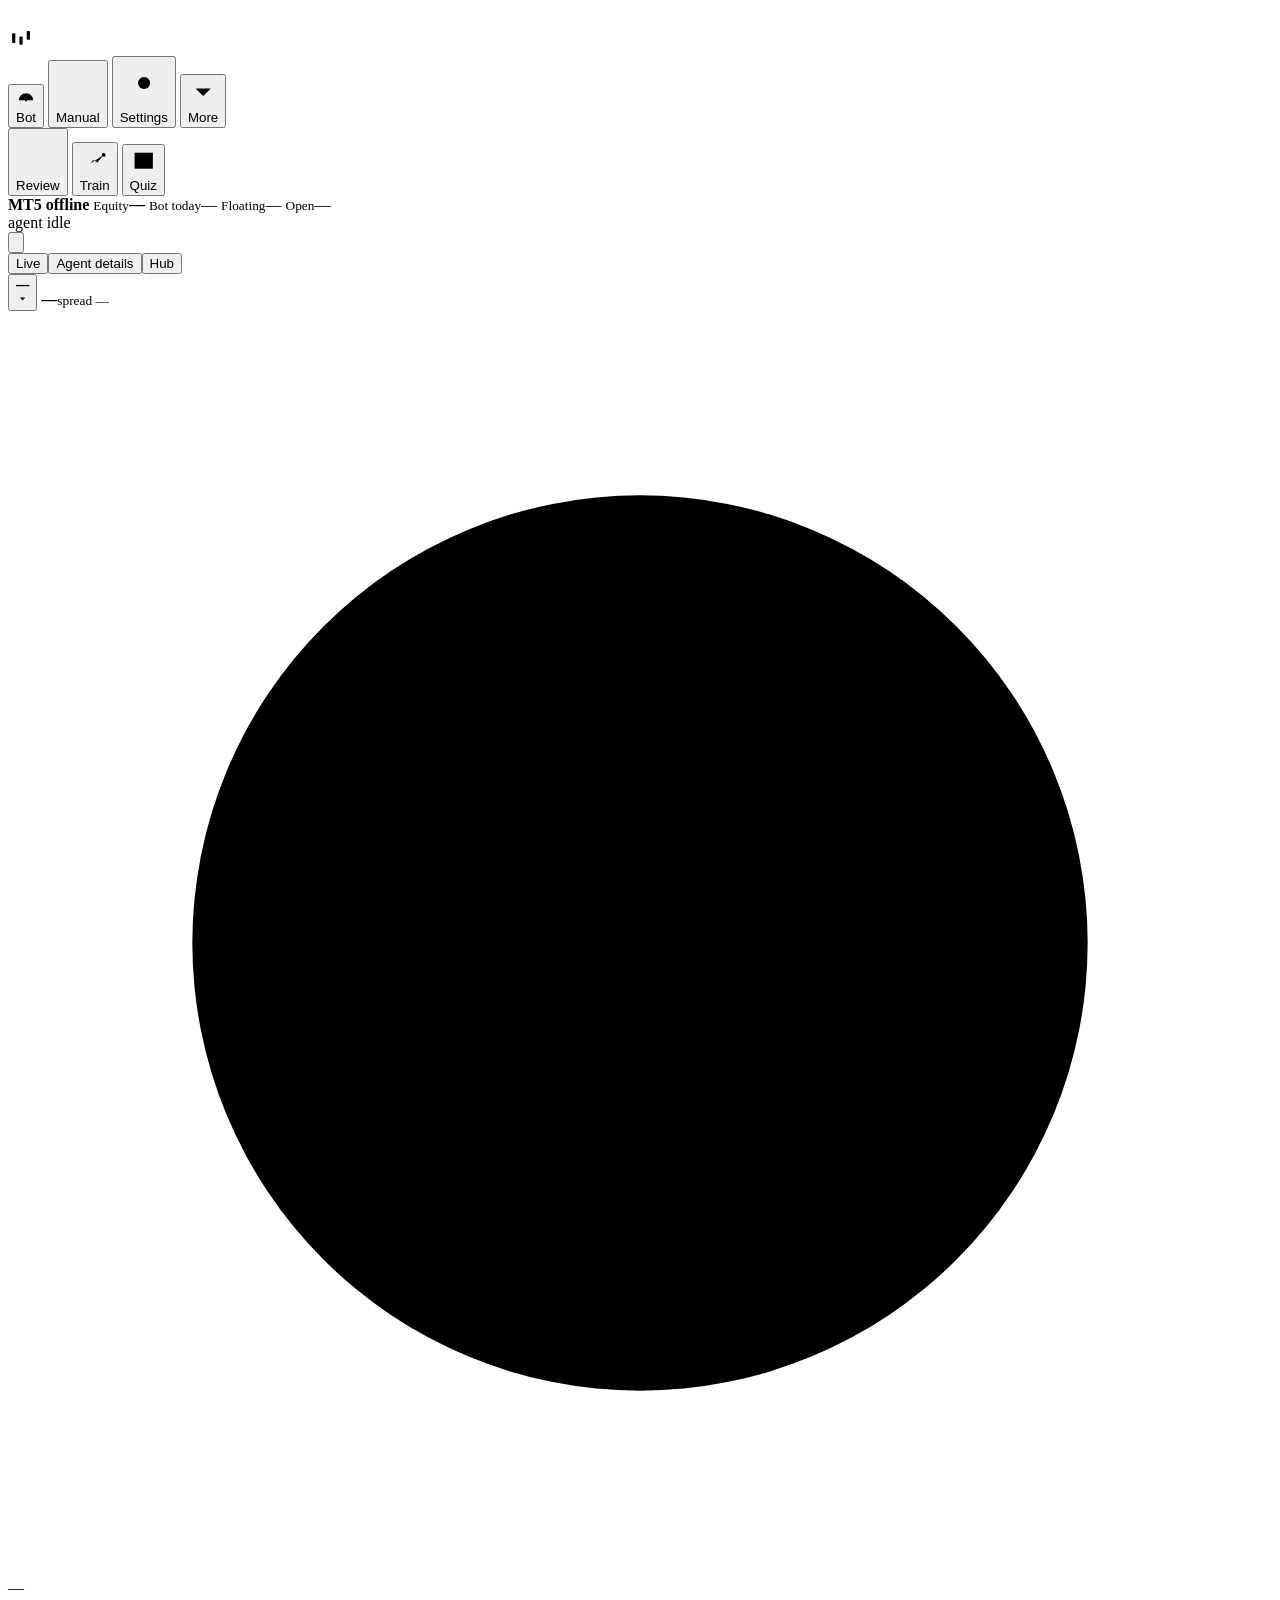
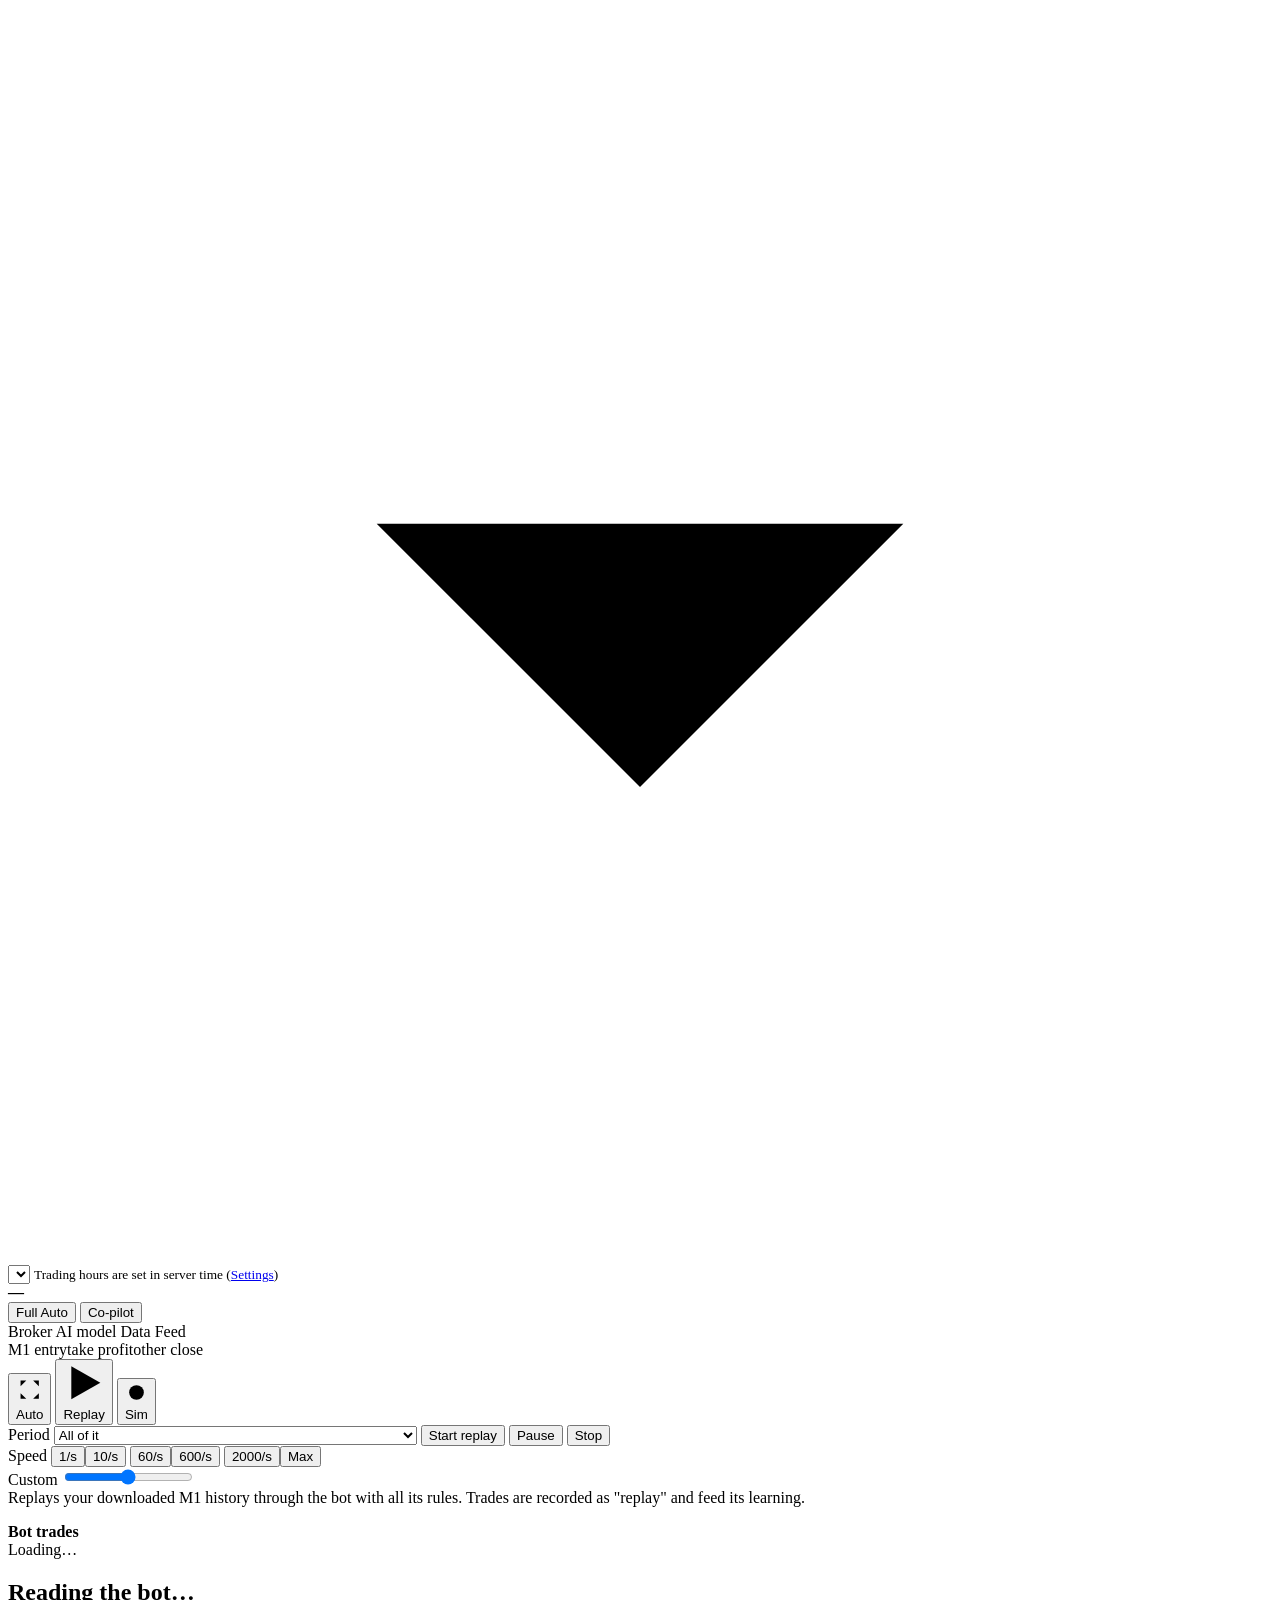
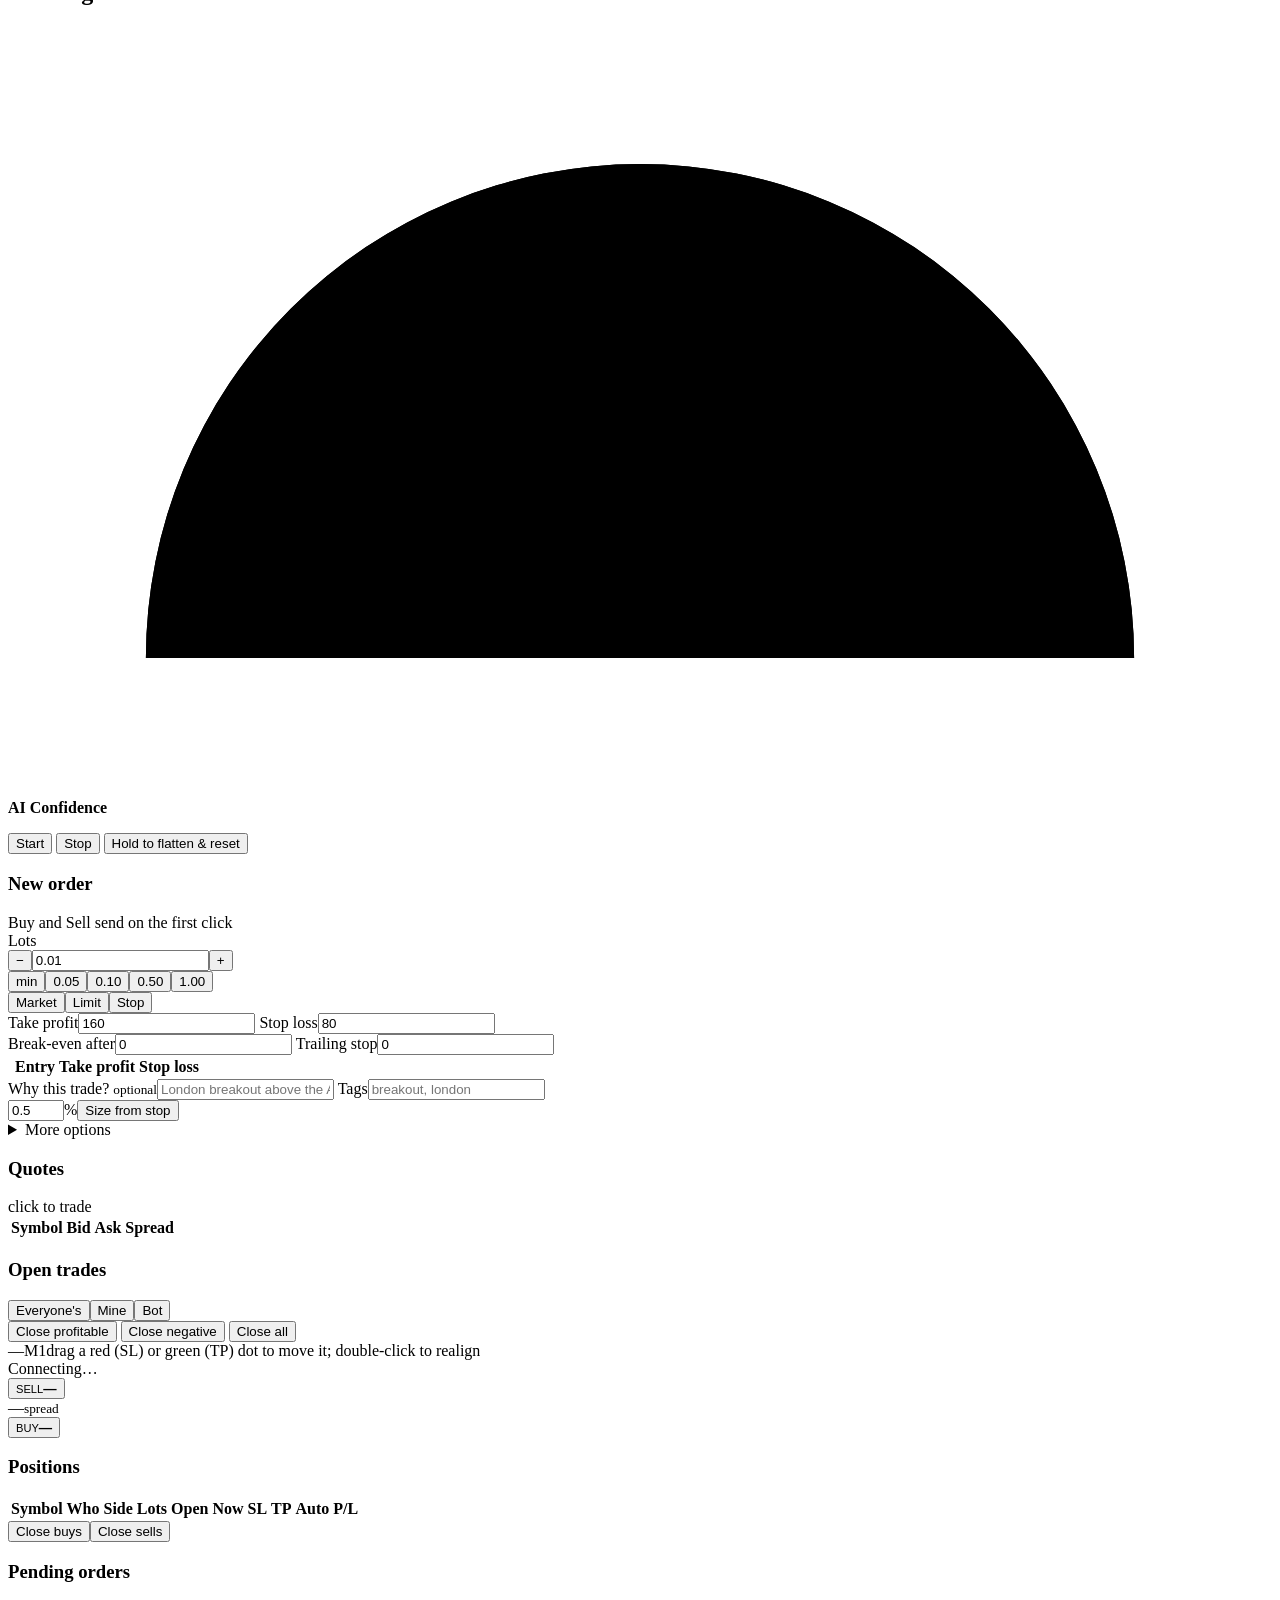
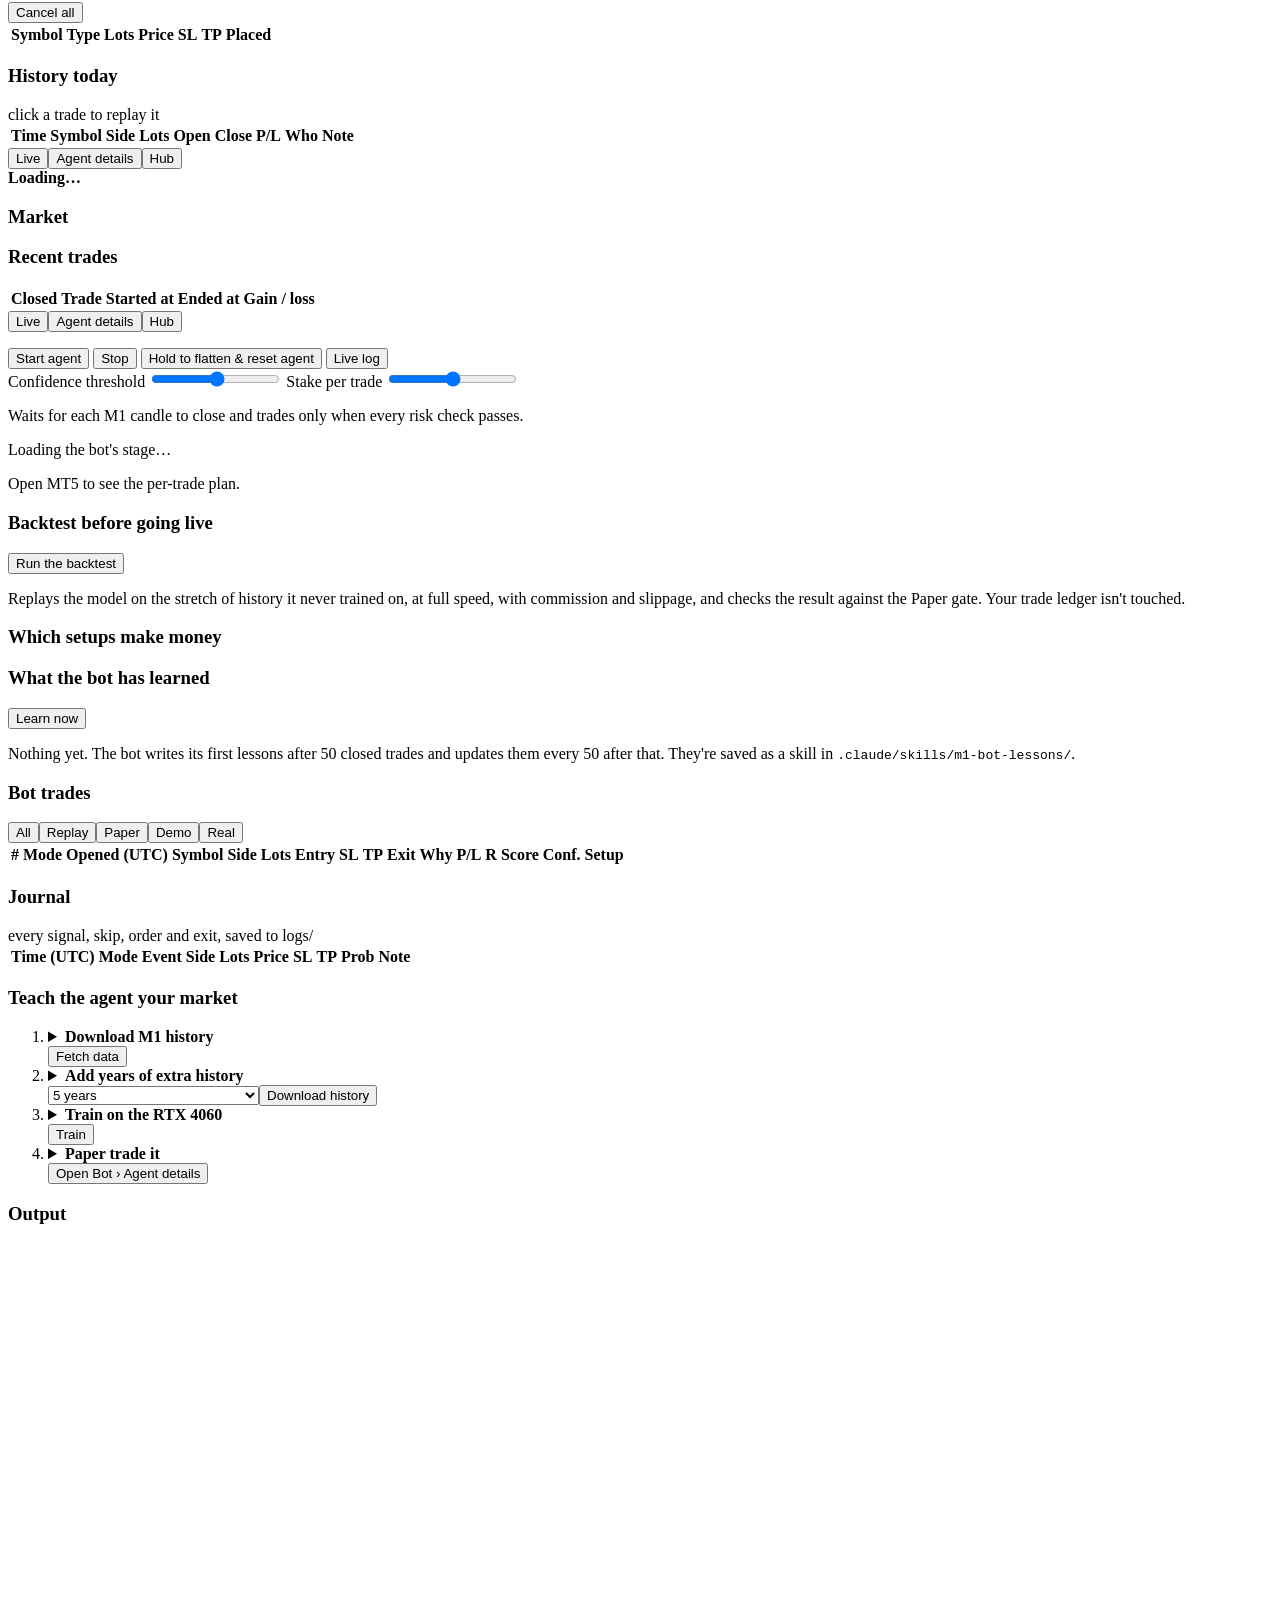
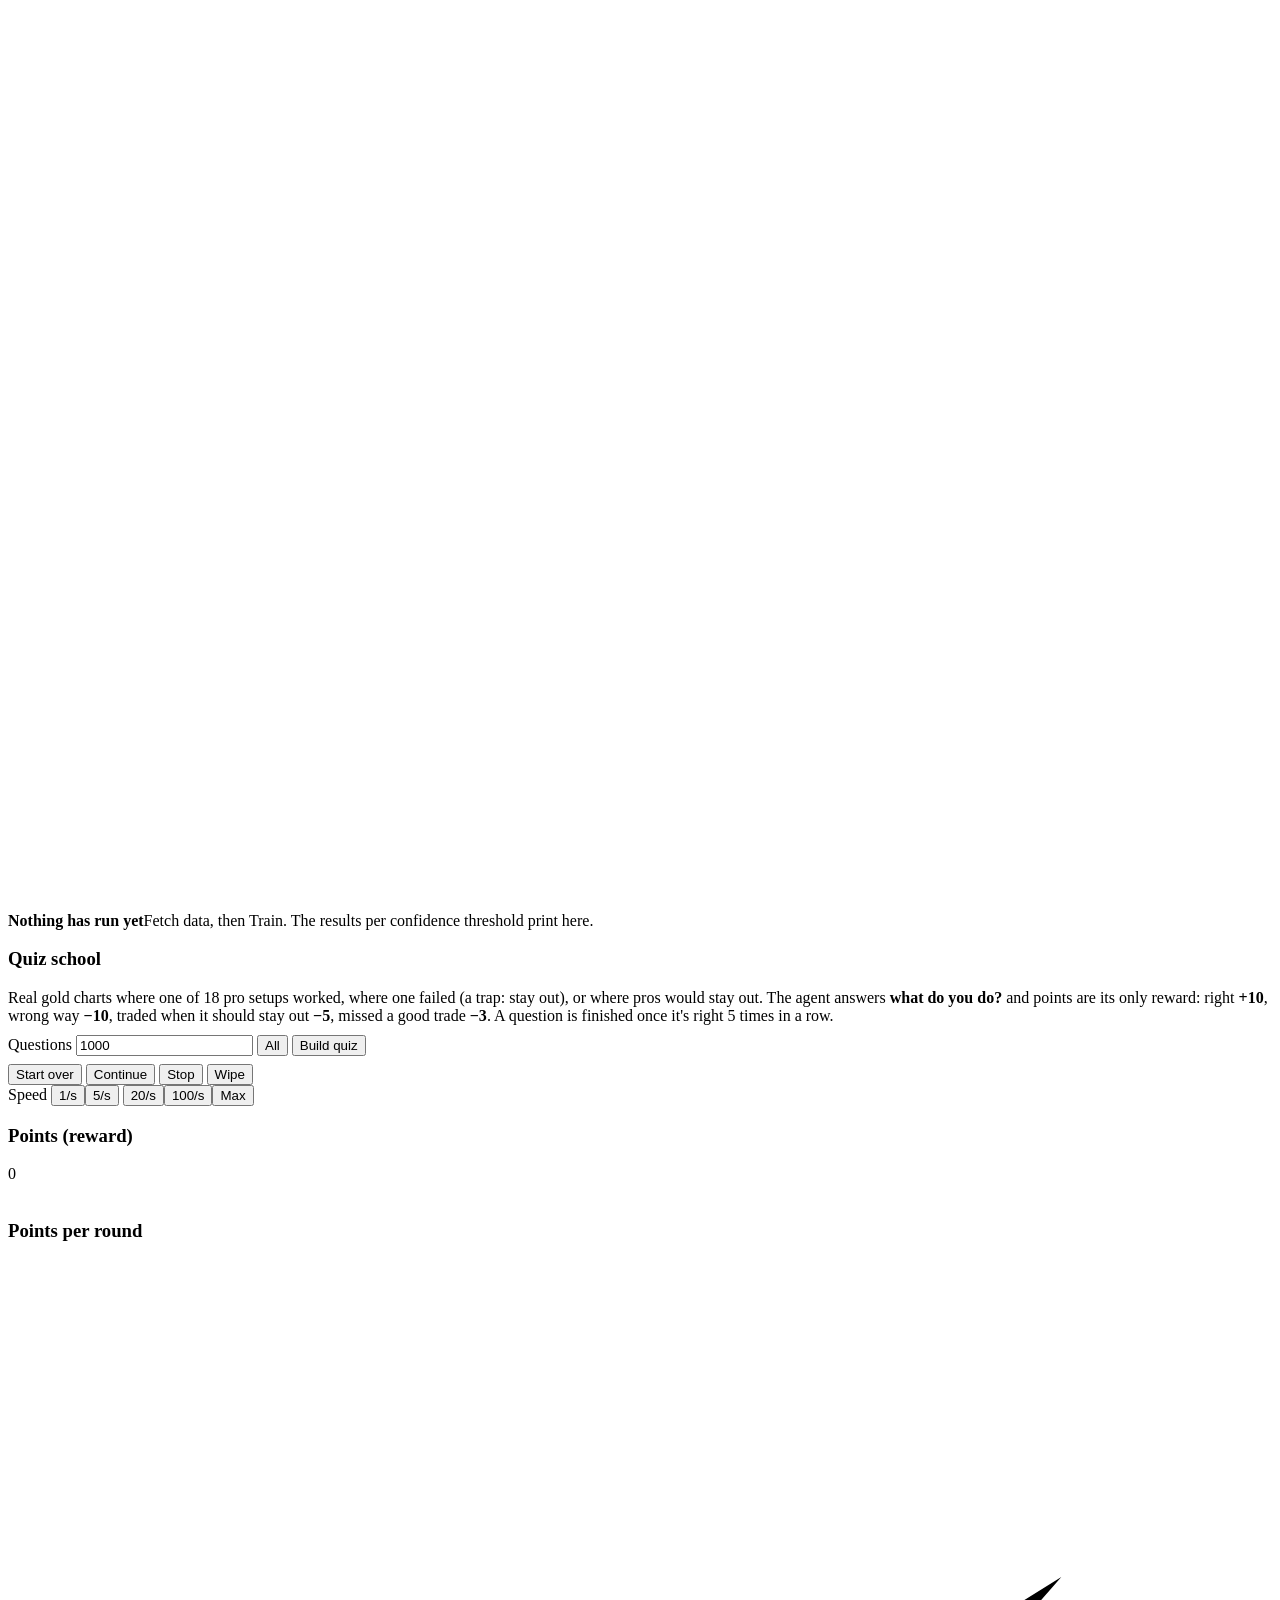
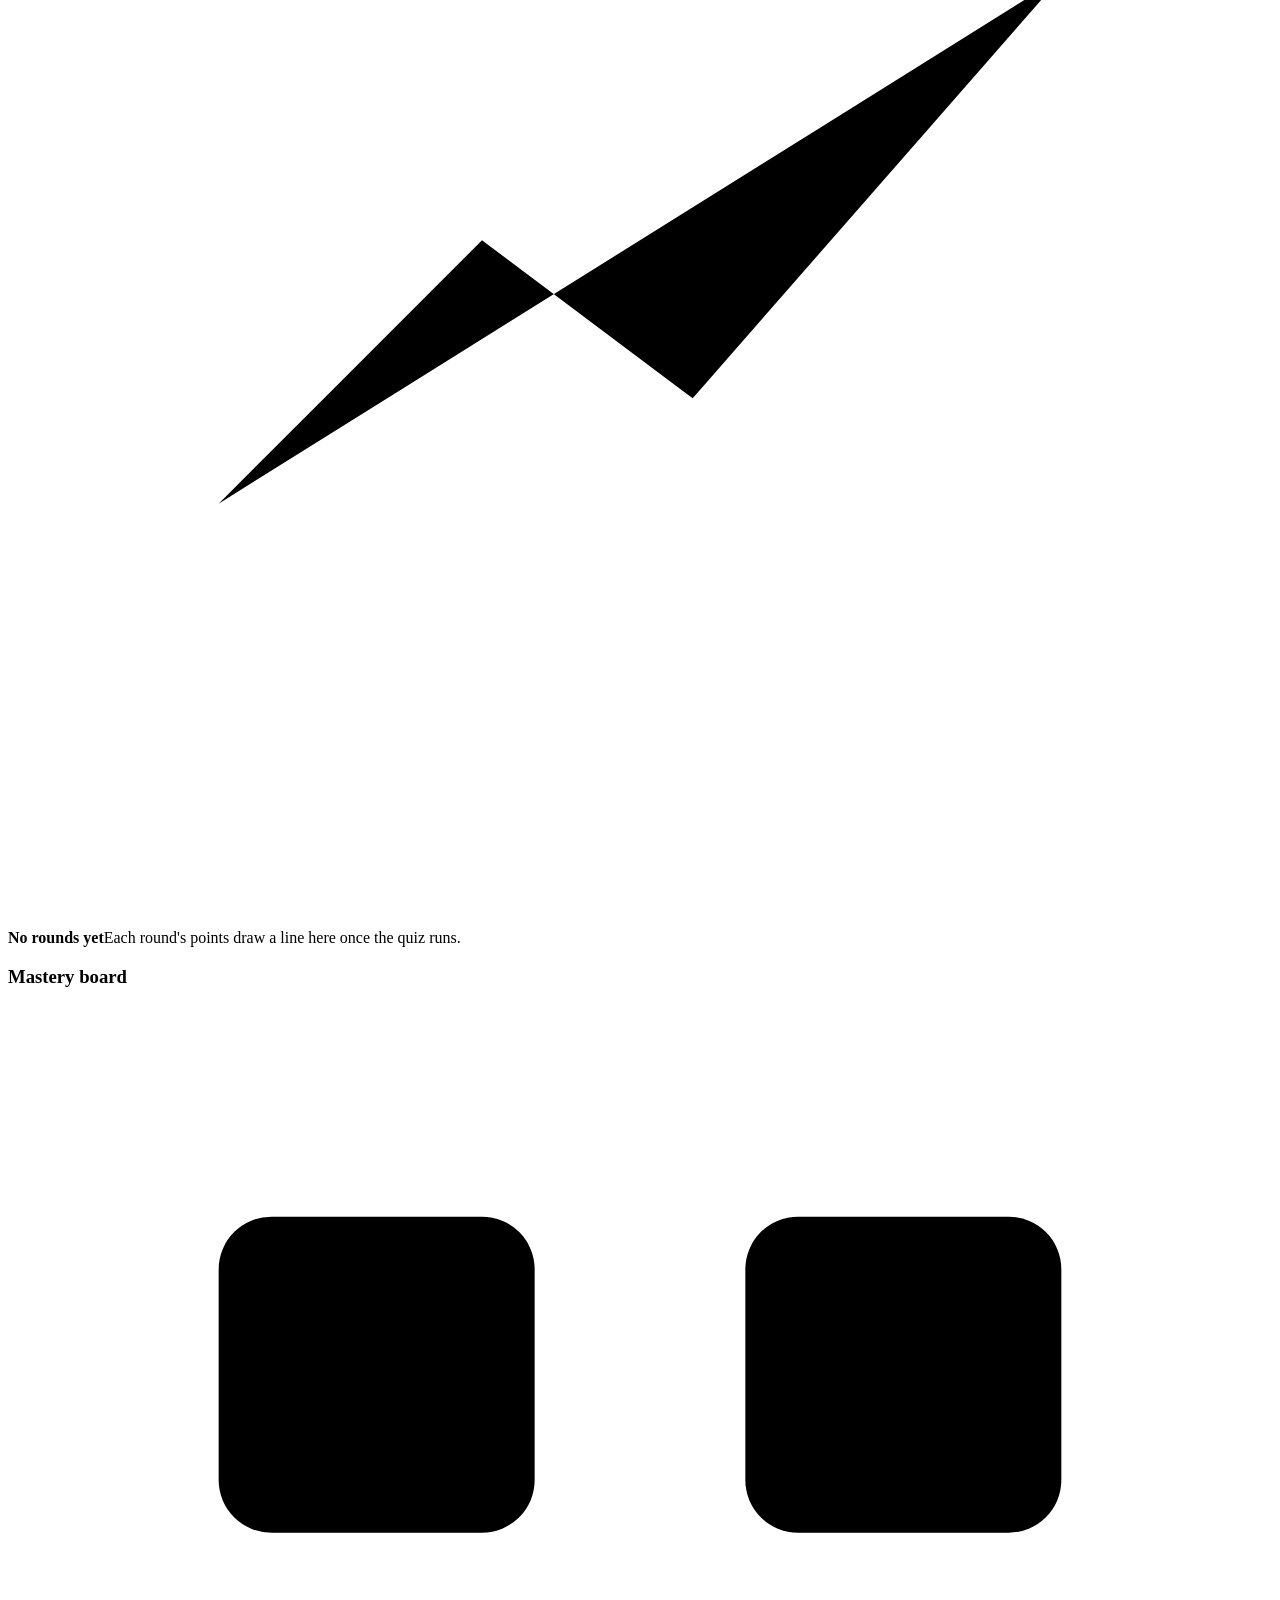
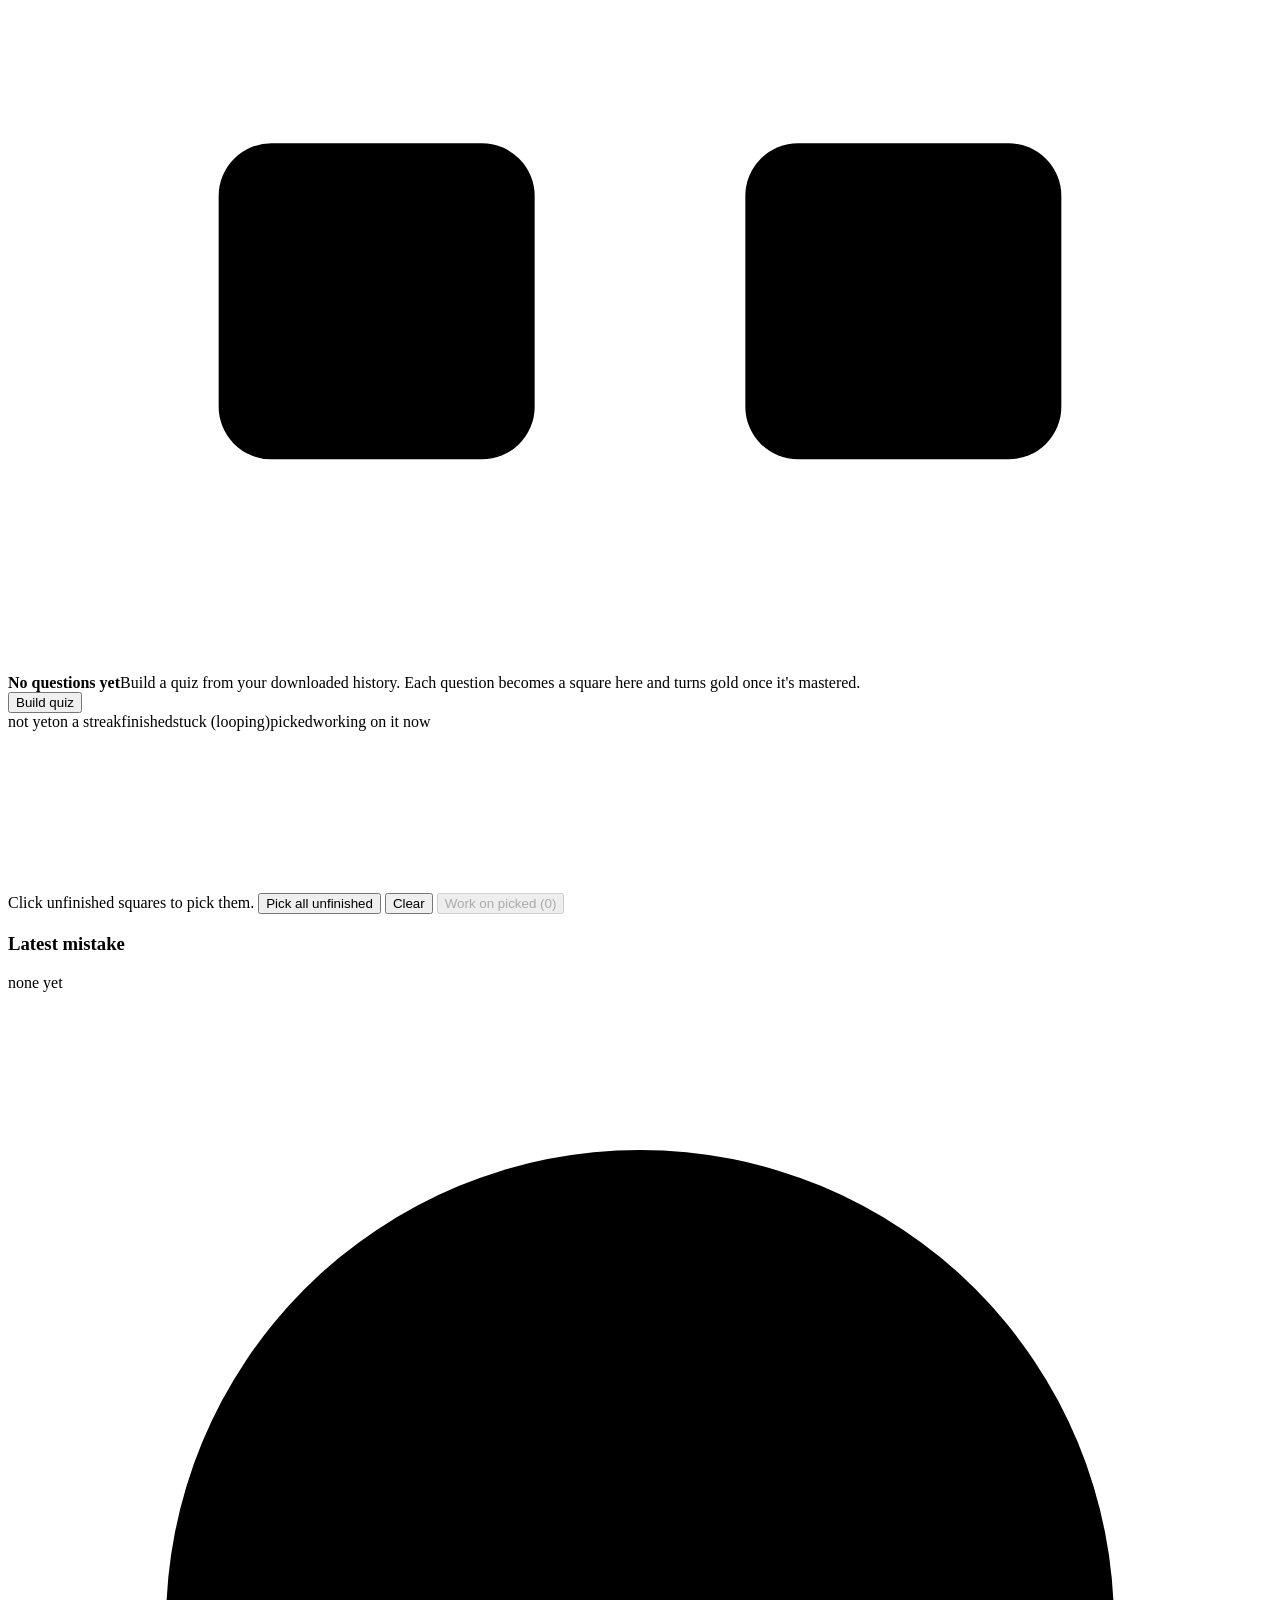
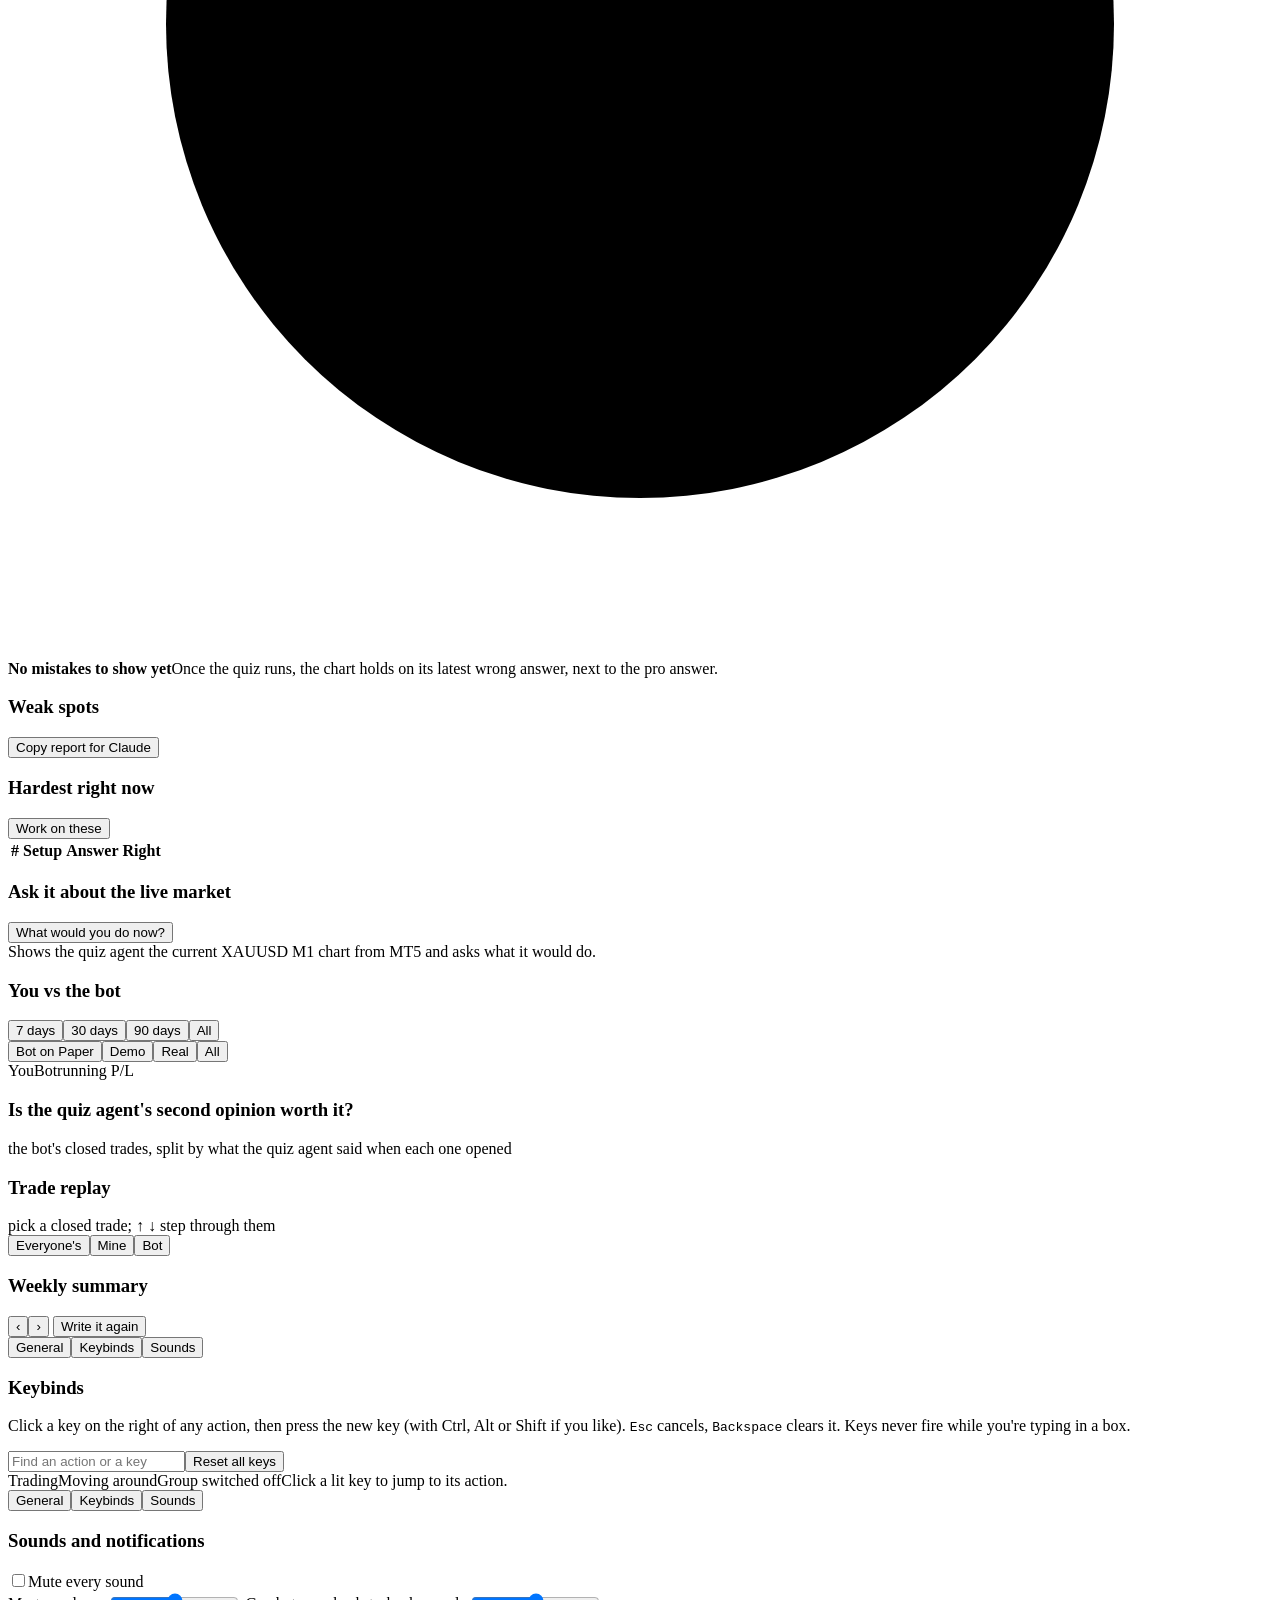
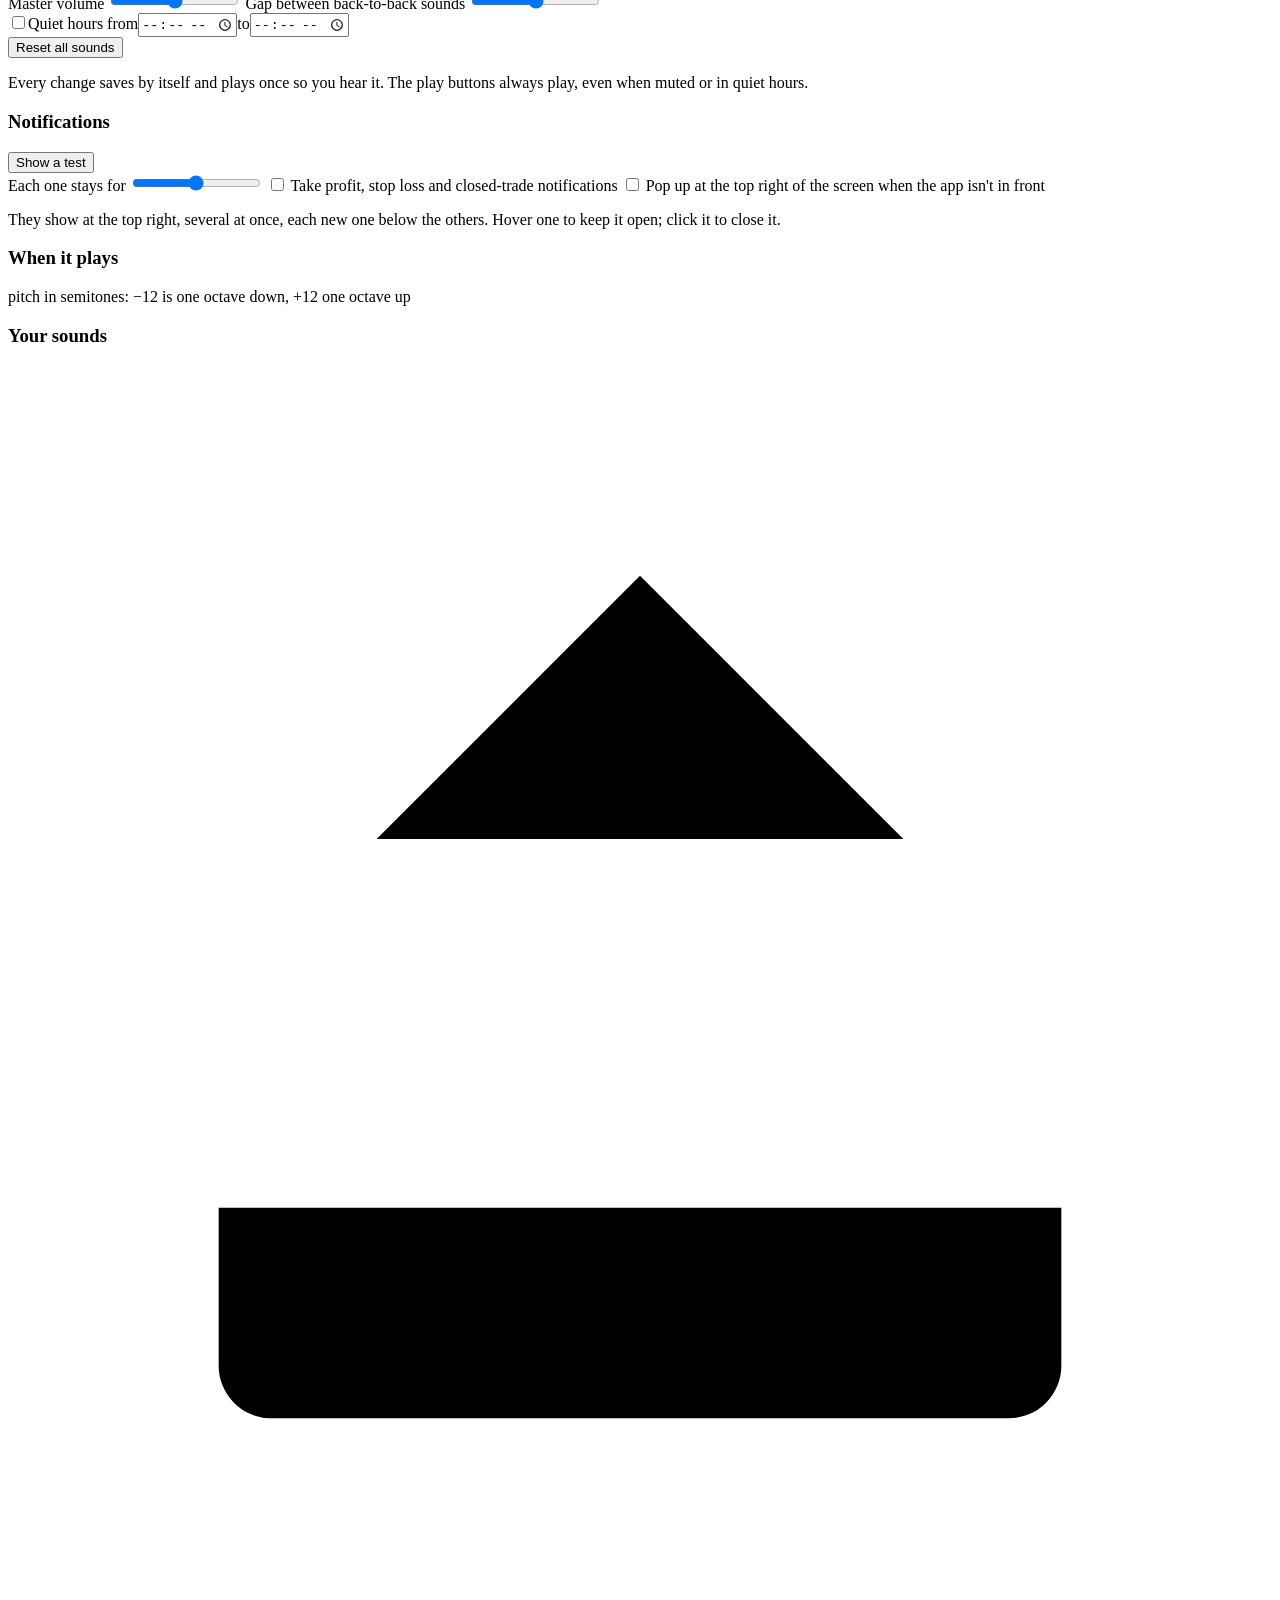
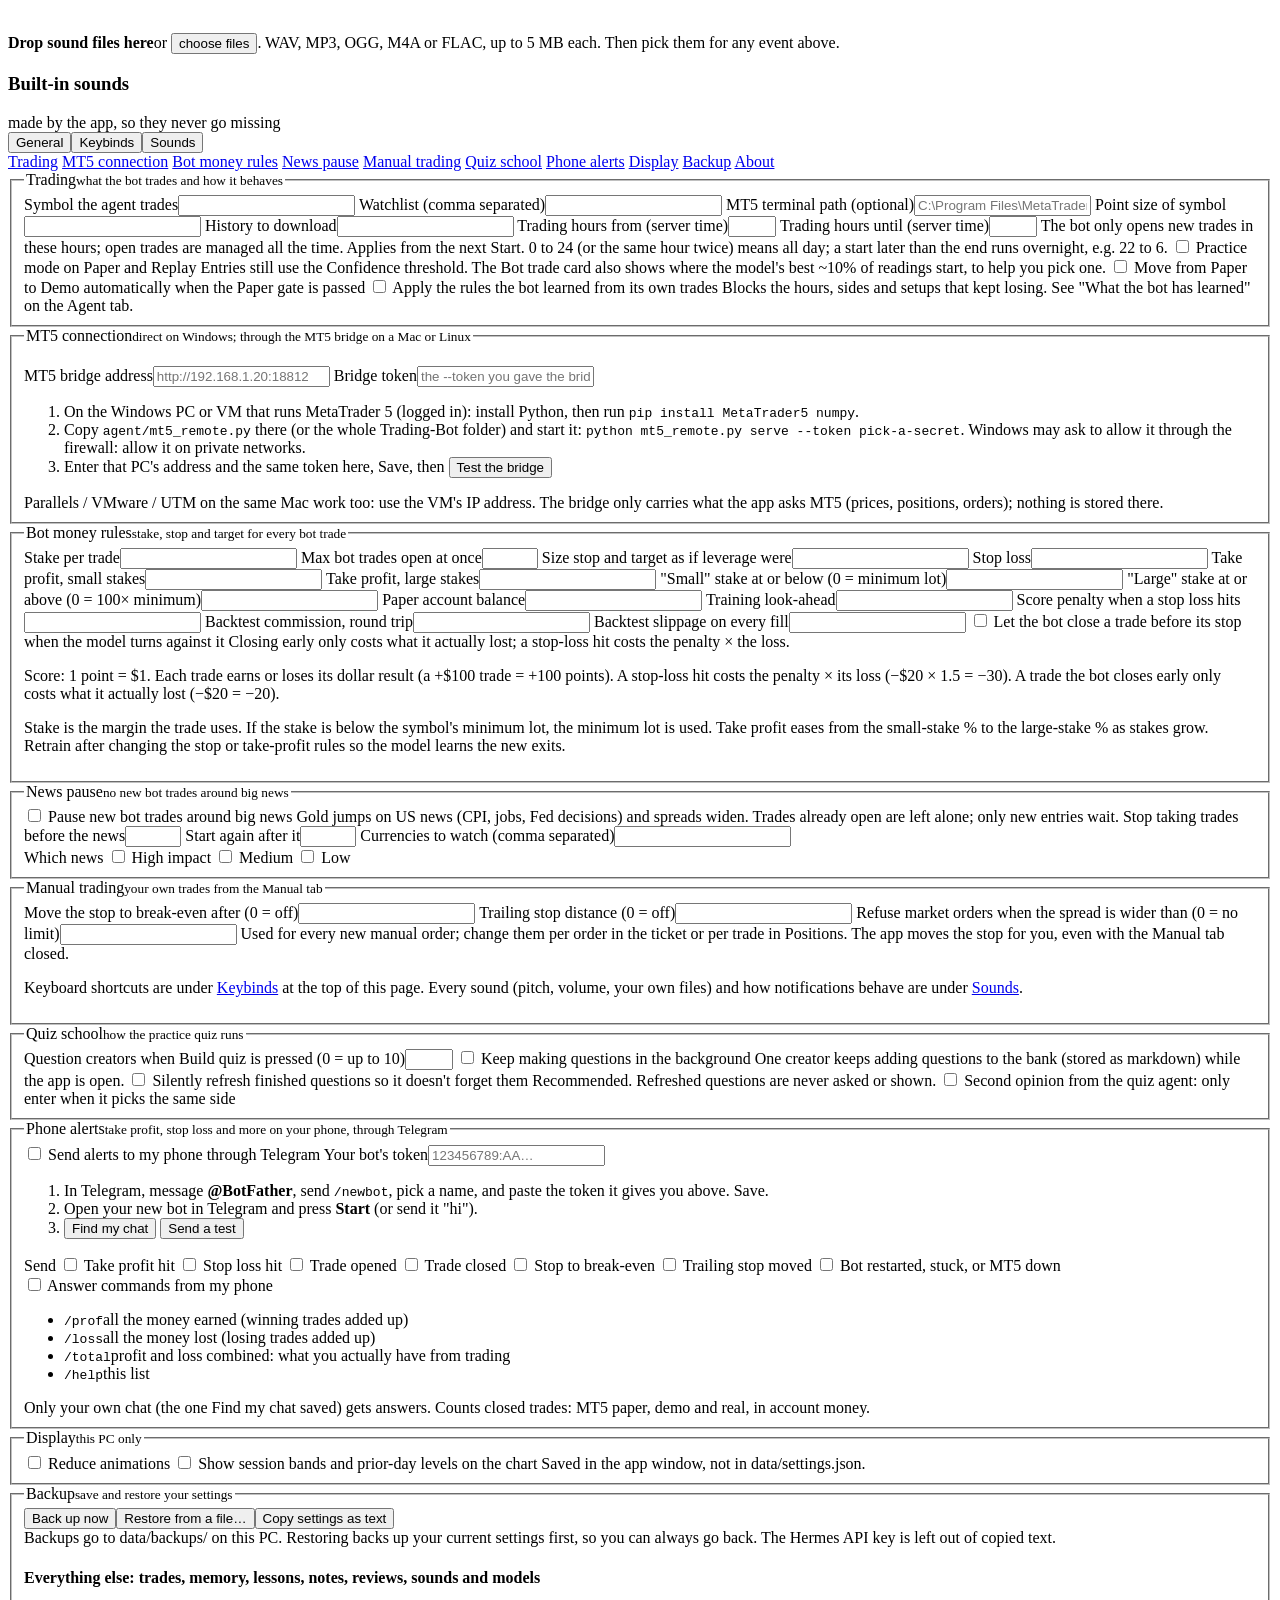
==== commit 35dc9362: "[A] Bot tab: Hub (cats, market, balance, gain/loss/subtotal, chart, recent trades) and Sim (real his" ====
--- a/app/static/index.html
+++ b/app/static/index.html
@@ -72,7 +72,7 @@
 <main>
   <!-- BOT: one full-screen live card. No stop loss anywhere on this tab (it stays in every order at the broker). -->
   <section id="tab-bot" class="tab active">
-    <div class="seg-row subtabs" role="tablist" aria-label="Bot views"><button type="button" class="seg-opt" data-goto="bot">Live</button><button type="button" class="seg-opt" data-goto="agent">Agent details</button></div>
+    <div class="seg-row subtabs subtabs-3" role="tablist" aria-label="Bot views"><button type="button" class="seg-opt" data-goto="bot">Live</button><button type="button" class="seg-opt" data-goto="agent">Agent details</button><button type="button" class="seg-opt" data-goto="hub">Hub</button></div>
     <div class="bot-live">
       <header class="panel bl-head">
         <div class="bl-sym">
@@ -118,9 +118,12 @@
                 </button>
                 <span class="head-sep" aria-hidden="true"></span>
                 <button class="replay-btn" id="replay-toggle" type="button" title="Run the bot on downloaded history, fast">
-                  <svg viewBox="0 0 10 10" aria-hidden="true"><path d="M2 1l7 4-7 4z"/></svg>Replay</button></div>
+                  <svg viewBox="0 0 10 10" aria-hidden="true"><path d="M2 1l7 4-7 4z"/></svg>Replay</button>
+                <button class="replay-btn" id="sim-toggle" type="button" title="Sim: real gold history played forward like a live market; the bot trades it as if it were running, with pretend money">
+                  <svg viewBox="0 0 10 10" aria-hidden="true"><circle cx="5" cy="5" r="3.2"/></svg>Sim</button></div>
             </div>
             <div class="replay-bar hidden" id="replay-bar">
+              <p class="rp-what small" id="rp-what" hidden>Sim: real gold history the model never trained on, played forward like a live market. The bot trades it exactly as if it were running, with pretend money. Its trades are kept apart from your real record.</p>
               <div class="row gap wrap">
                 <label class="inline">Period <select id="rp-days">
                   <optgroup label="Model's unseen data (honest results)">
@@ -280,9 +283,29 @@
     </div>
   </section>
 
+  <!-- HUB: the bot's crew (the cats), the market, money and recent trades on one page. Follows the Sim while it runs. -->
+  <section id="tab-hub" class="tab">
+    <div class="seg-row subtabs subtabs-3" role="tablist" aria-label="Bot views"><button type="button" class="seg-opt" data-goto="bot">Live</button><button type="button" class="seg-opt" data-goto="agent">Agent details</button><button type="button" class="seg-opt" data-goto="hub">Hub</button></div>
+    <div class="panel hub-crew">
+      <div class="hub-cats" id="hub-cats" aria-label="The bot and its checkers"></div>
+      <div class="hub-crew-side"><span id="hub-src" class="hub-src"></span><b id="hub-crew-state">Loading…</b><span id="hub-crew-sub" class="muted small"></span></div>
+    </div>
+    <div class="hub-tiles" id="hub-tiles"></div>
+    <div class="hub-grid">
+      <div class="panel hub-chart-panel">
+        <div class="panel-head"><h3 id="hub-chart-h">Market</h3><span id="hub-chart-meta" class="muted small"></span></div>
+        <div id="hub-chart" class="hub-chart"></div>
+      </div>
+      <div class="panel hub-trades">
+        <div class="panel-head"><h3>Recent trades</h3><span id="hub-trades-meta" class="muted small"></span></div>
+        <div class="table-wrap"><table id="hub-trades"><thead><tr><th>Closed</th><th>Trade</th><th>Started at</th><th>Ended at</th><th>Gain / loss</th></tr></thead><tbody></tbody></table></div>
+      </div>
+    </div>
+  </section>
+
   <!-- AGENT -->
   <section id="tab-agent" class="tab">
-    <div class="seg-row subtabs" role="tablist" aria-label="Bot views"><button type="button" class="seg-opt" data-goto="bot">Live</button><button type="button" class="seg-opt" data-goto="agent">Agent details</button></div>
+    <div class="seg-row subtabs subtabs-3" role="tablist" aria-label="Bot views"><button type="button" class="seg-opt" data-goto="bot">Live</button><button type="button" class="seg-opt" data-goto="agent">Agent details</button><button type="button" class="seg-opt" data-goto="hub">Hub</button></div>
     <div class="panel ctl">
       <div class="ctl-top">
         <ol class="path" id="ladder" aria-label="Stages: Paper, Demo, then real money in three steps"></ol>
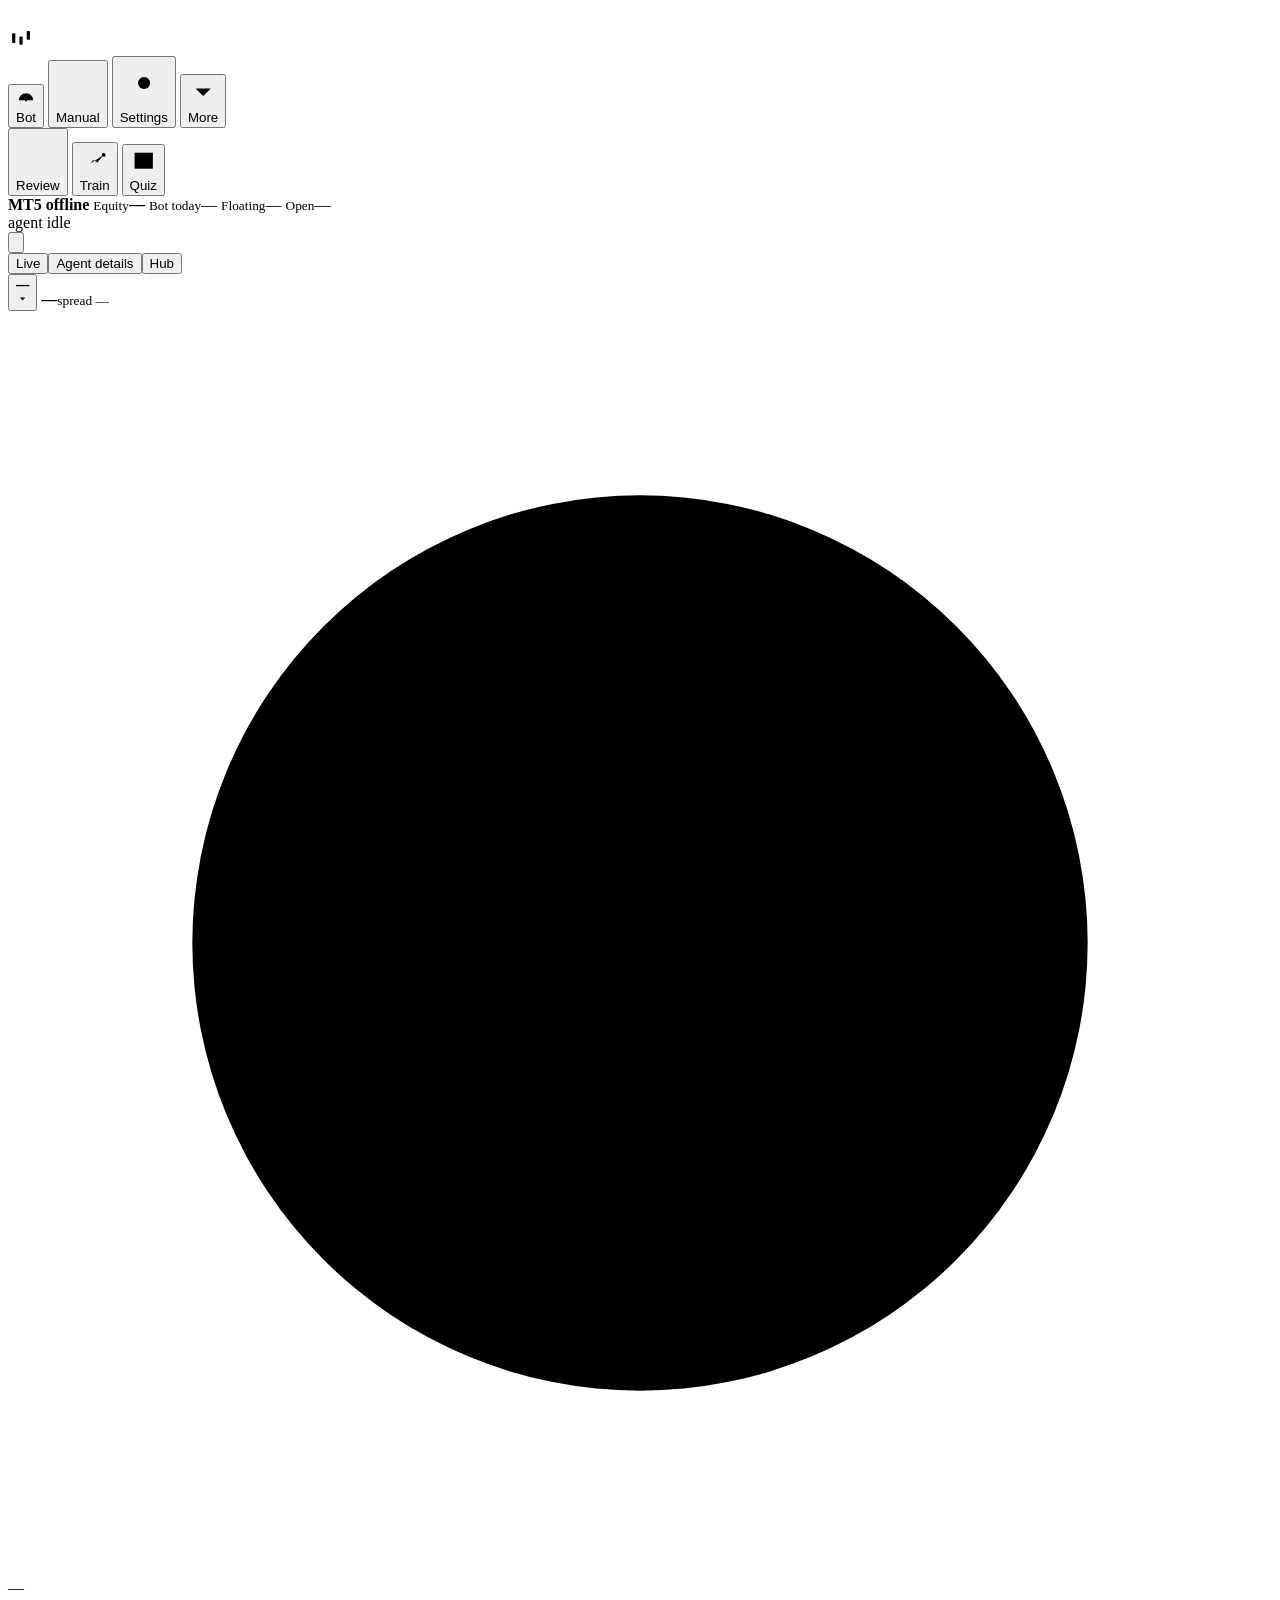
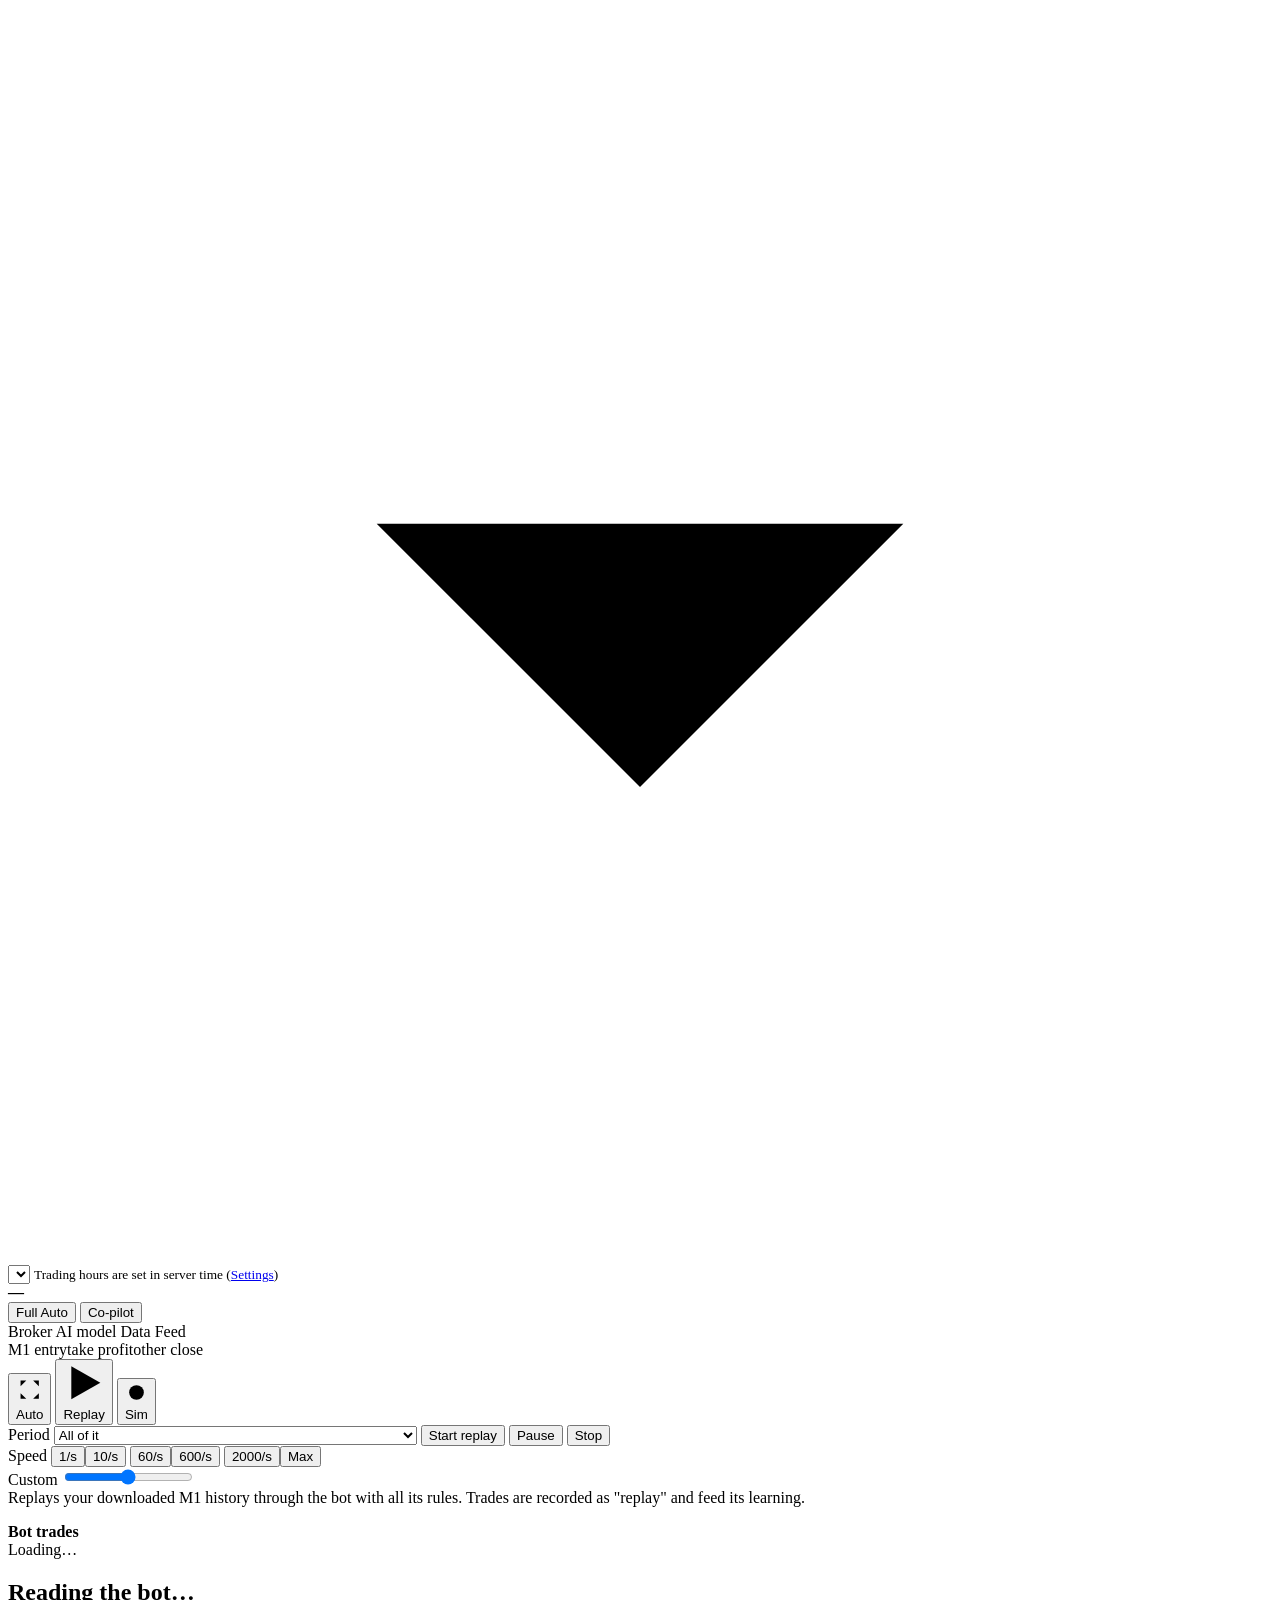
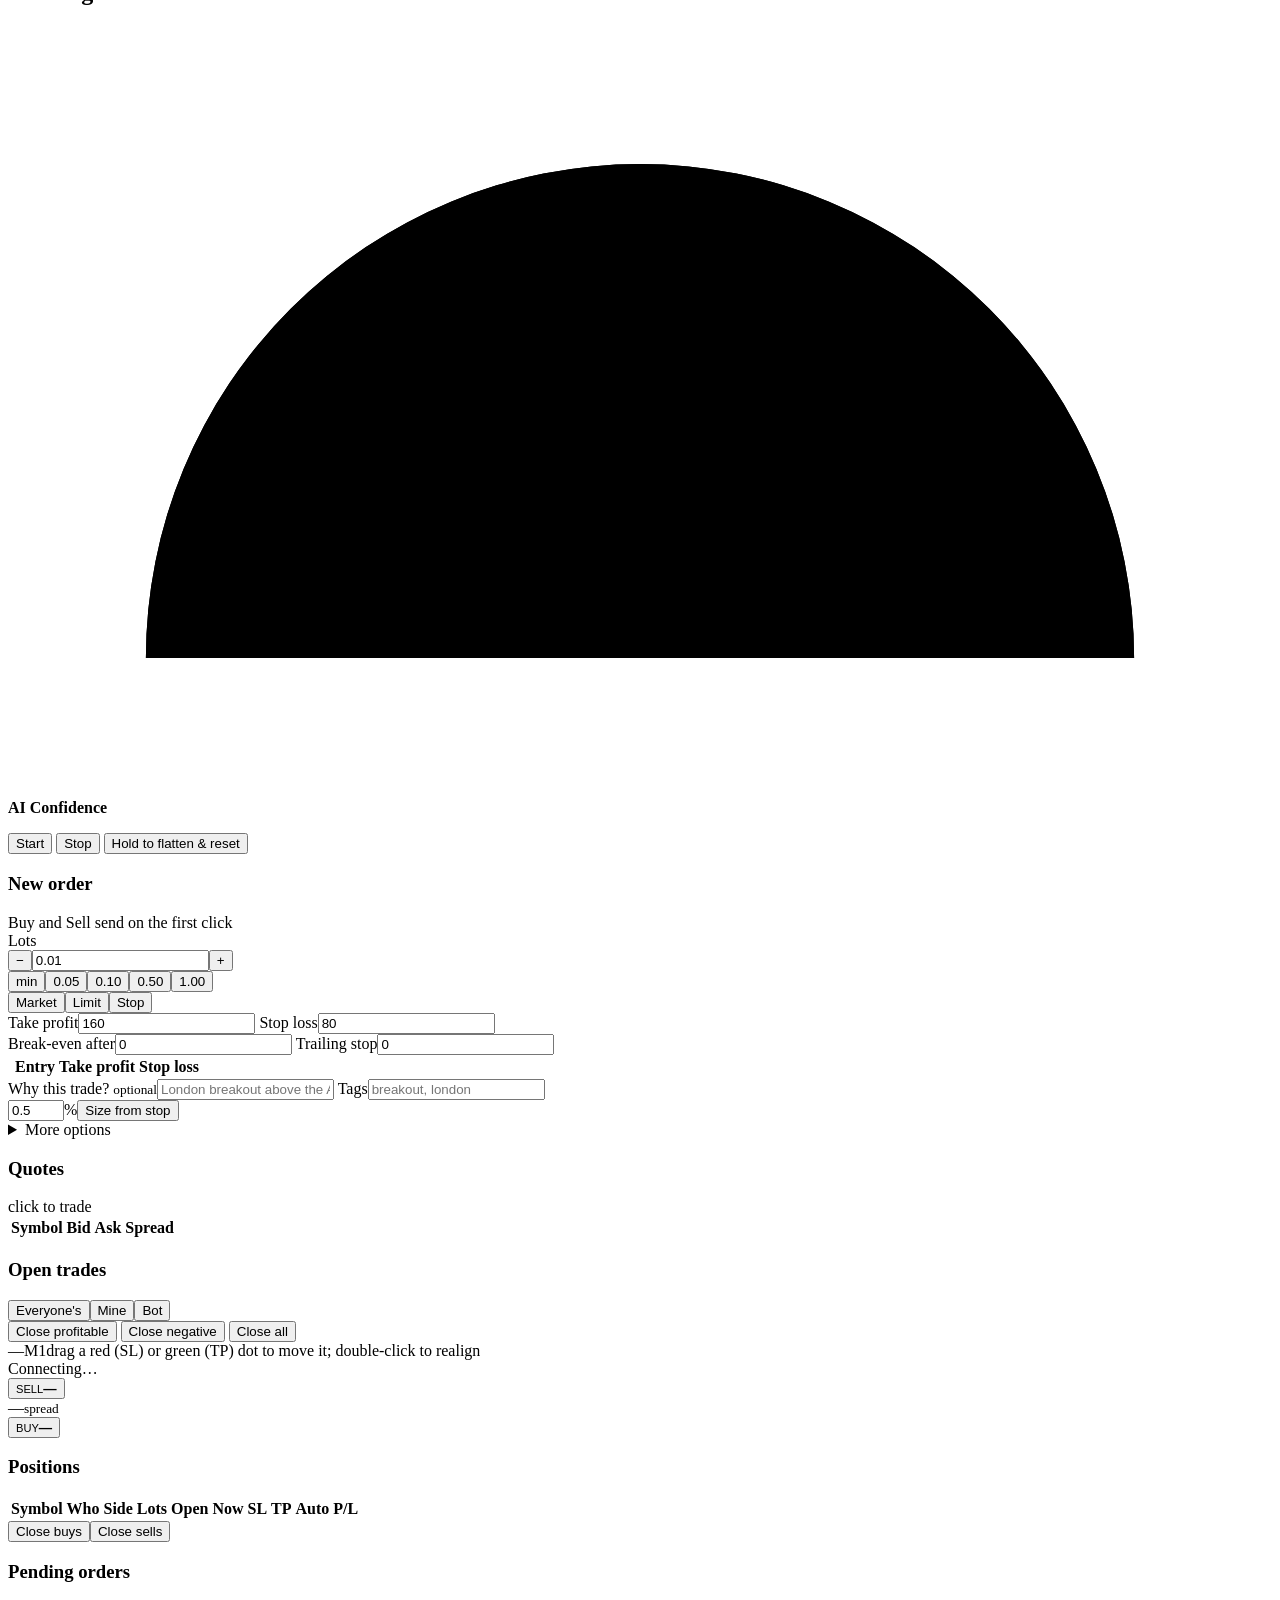
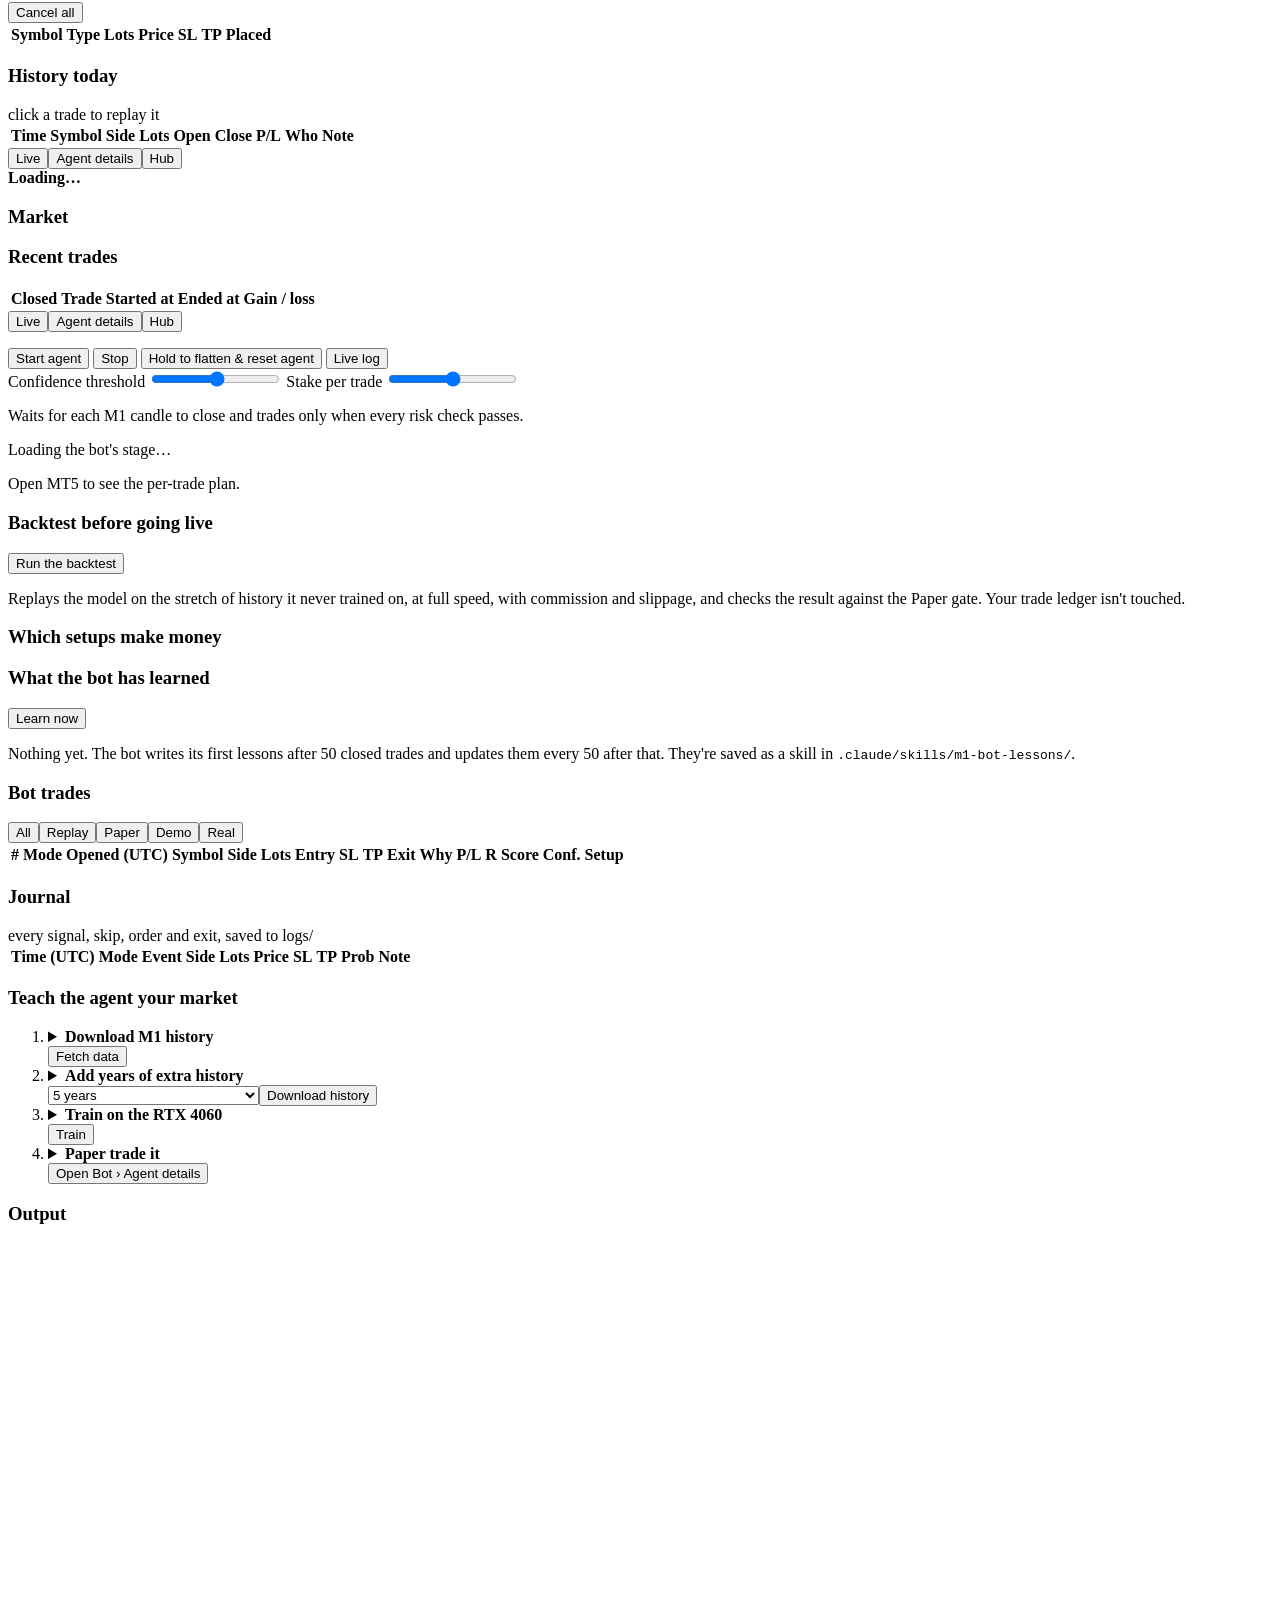
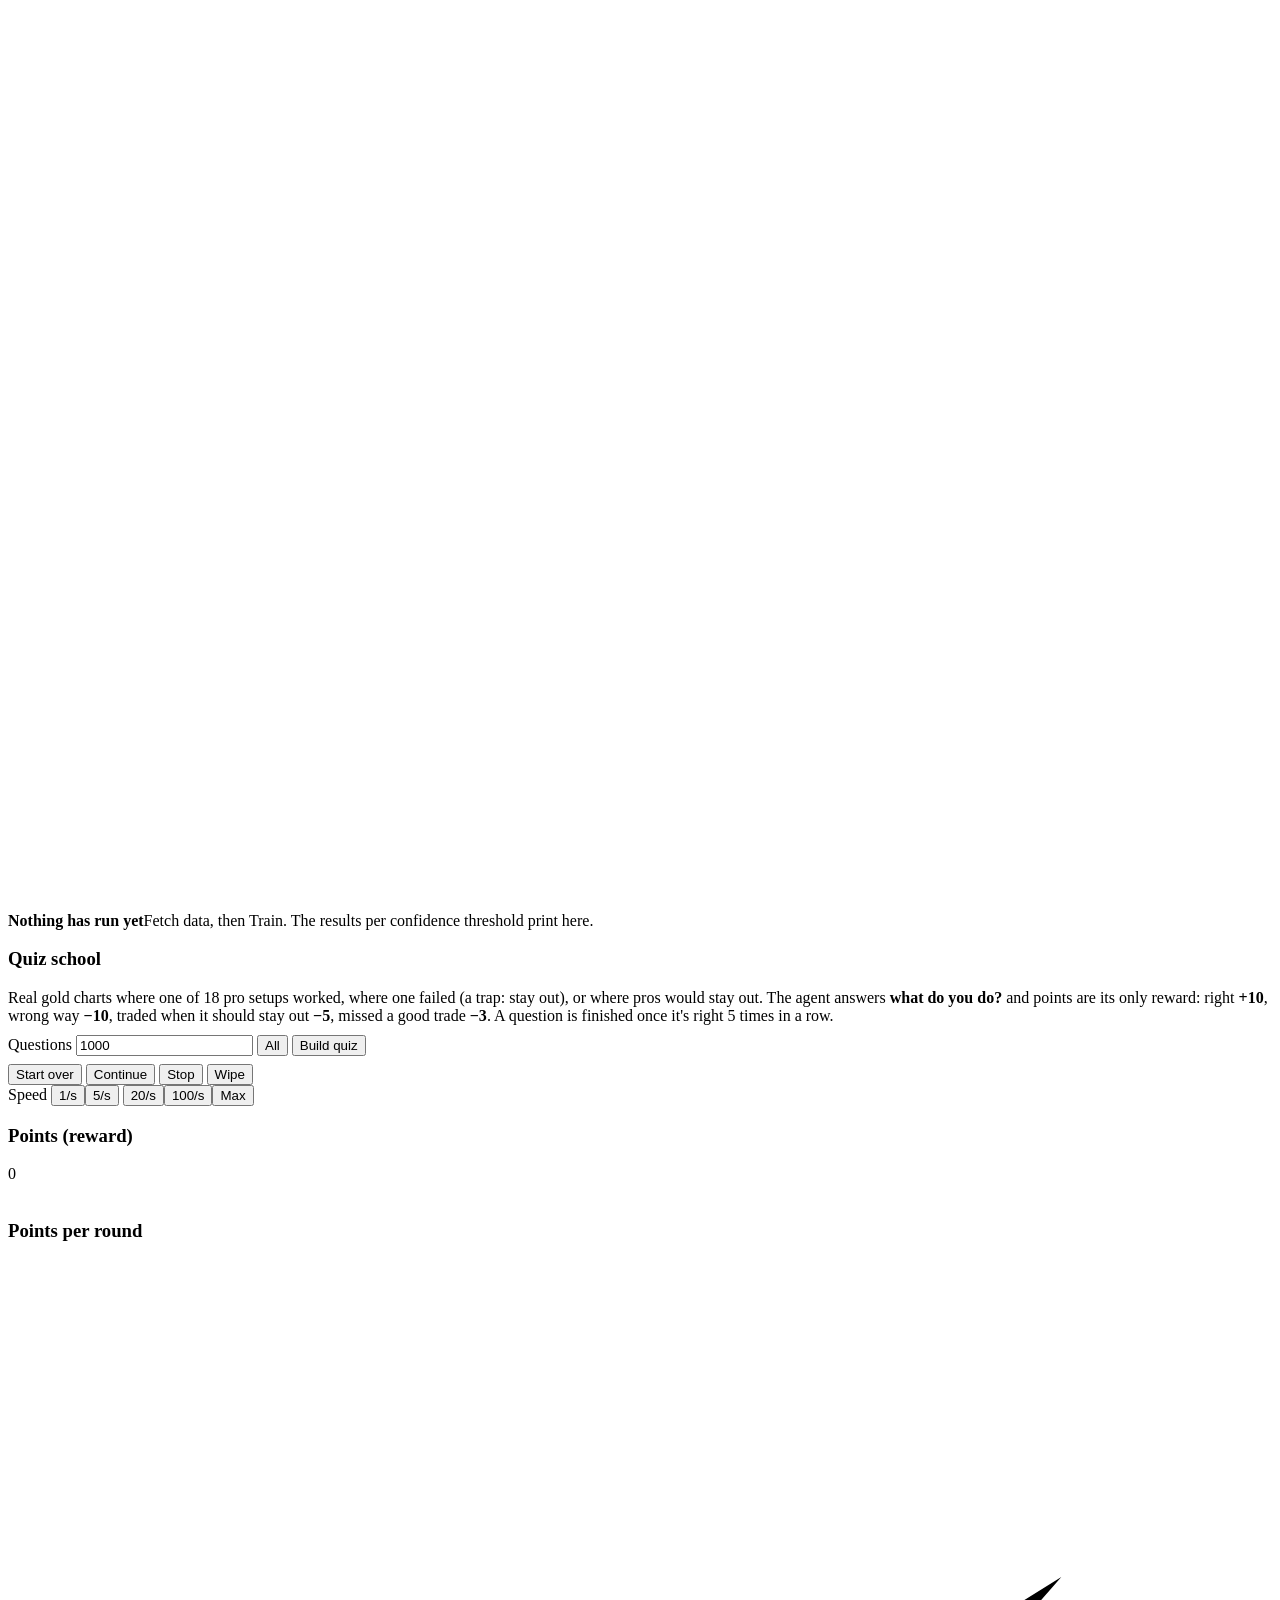
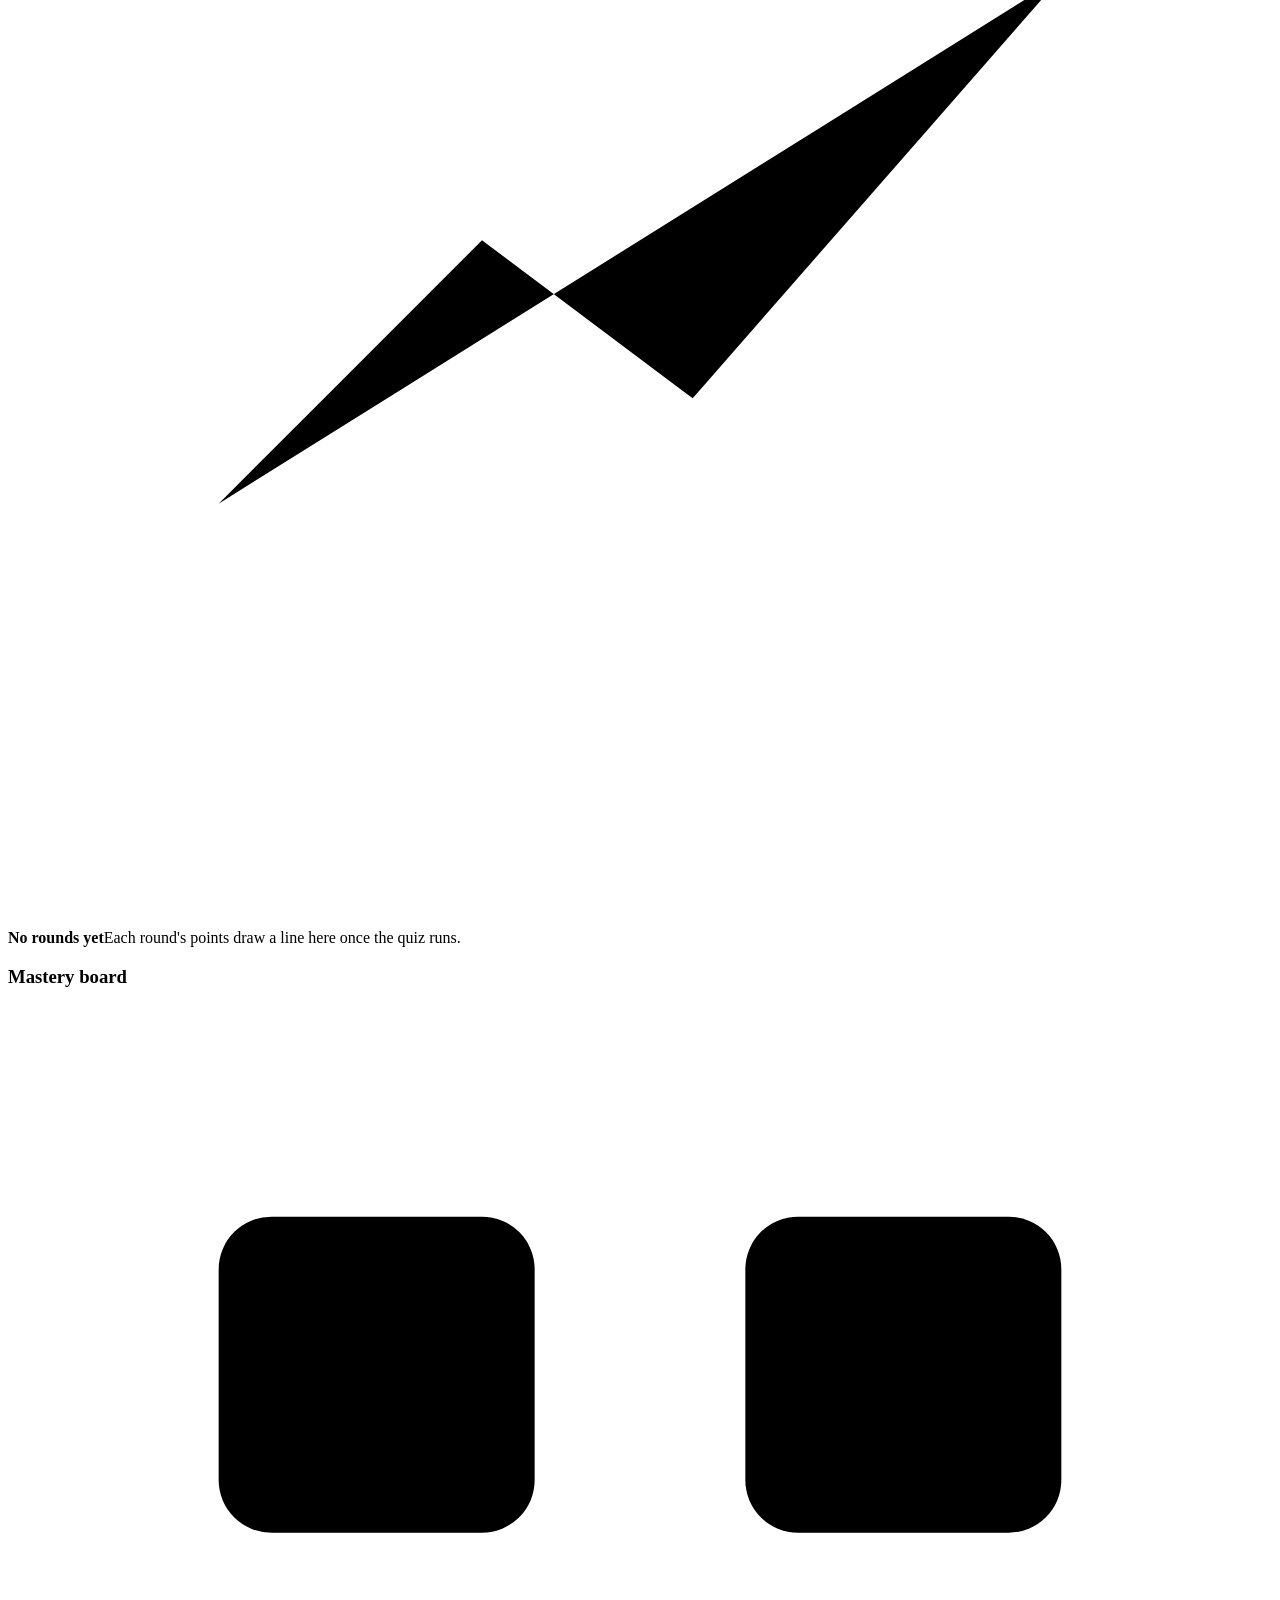
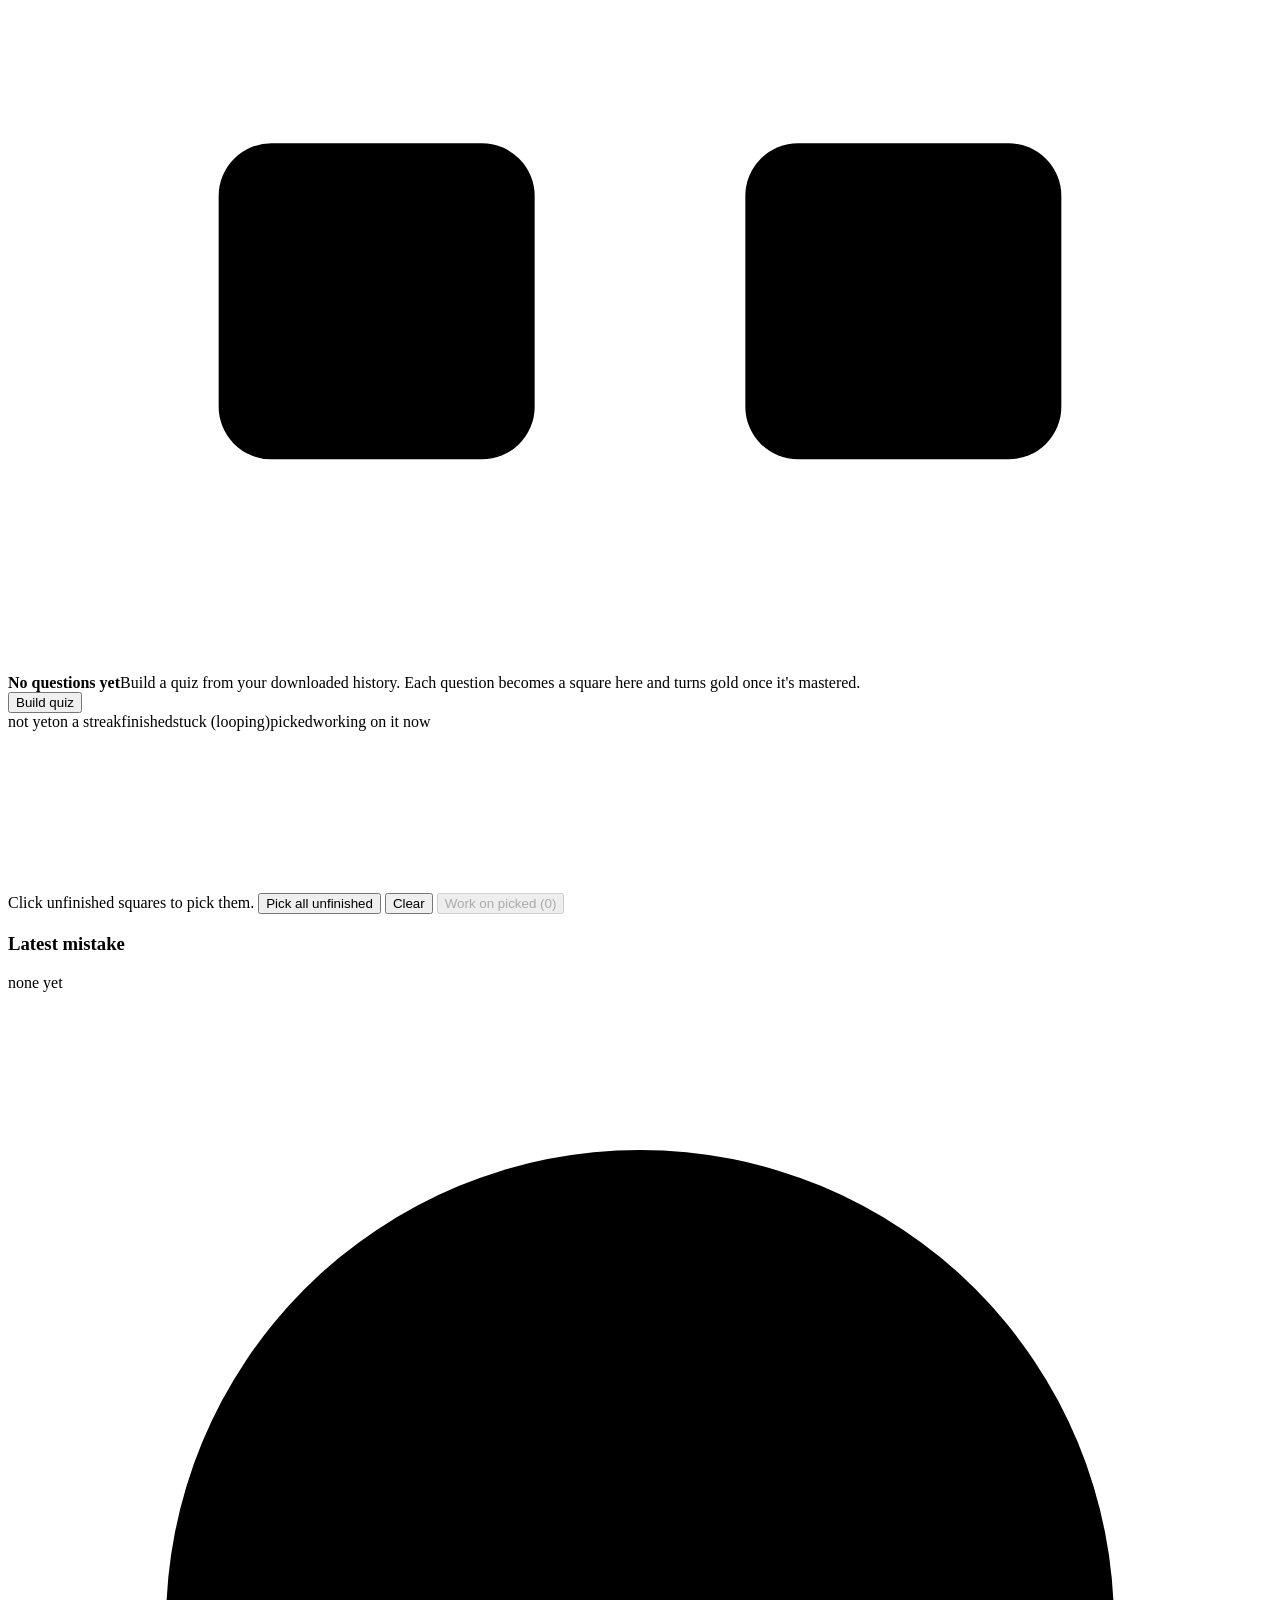
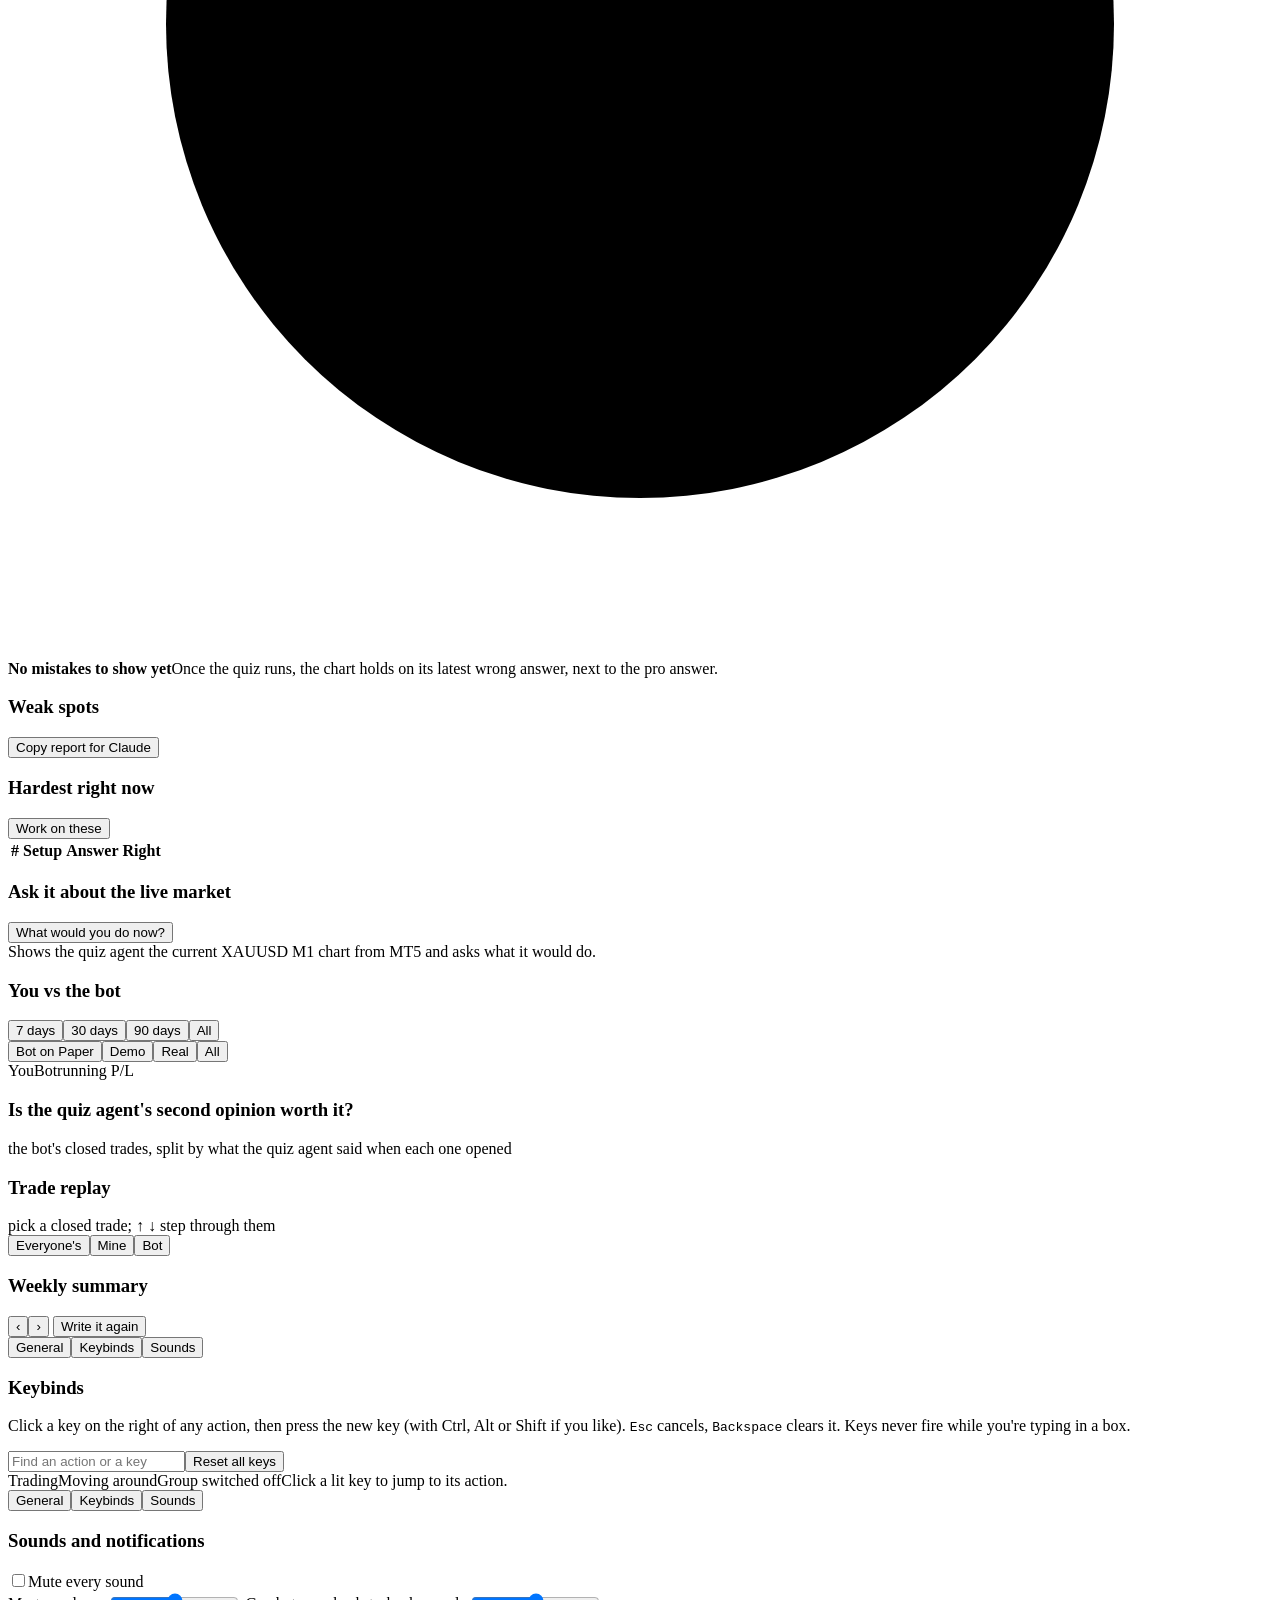
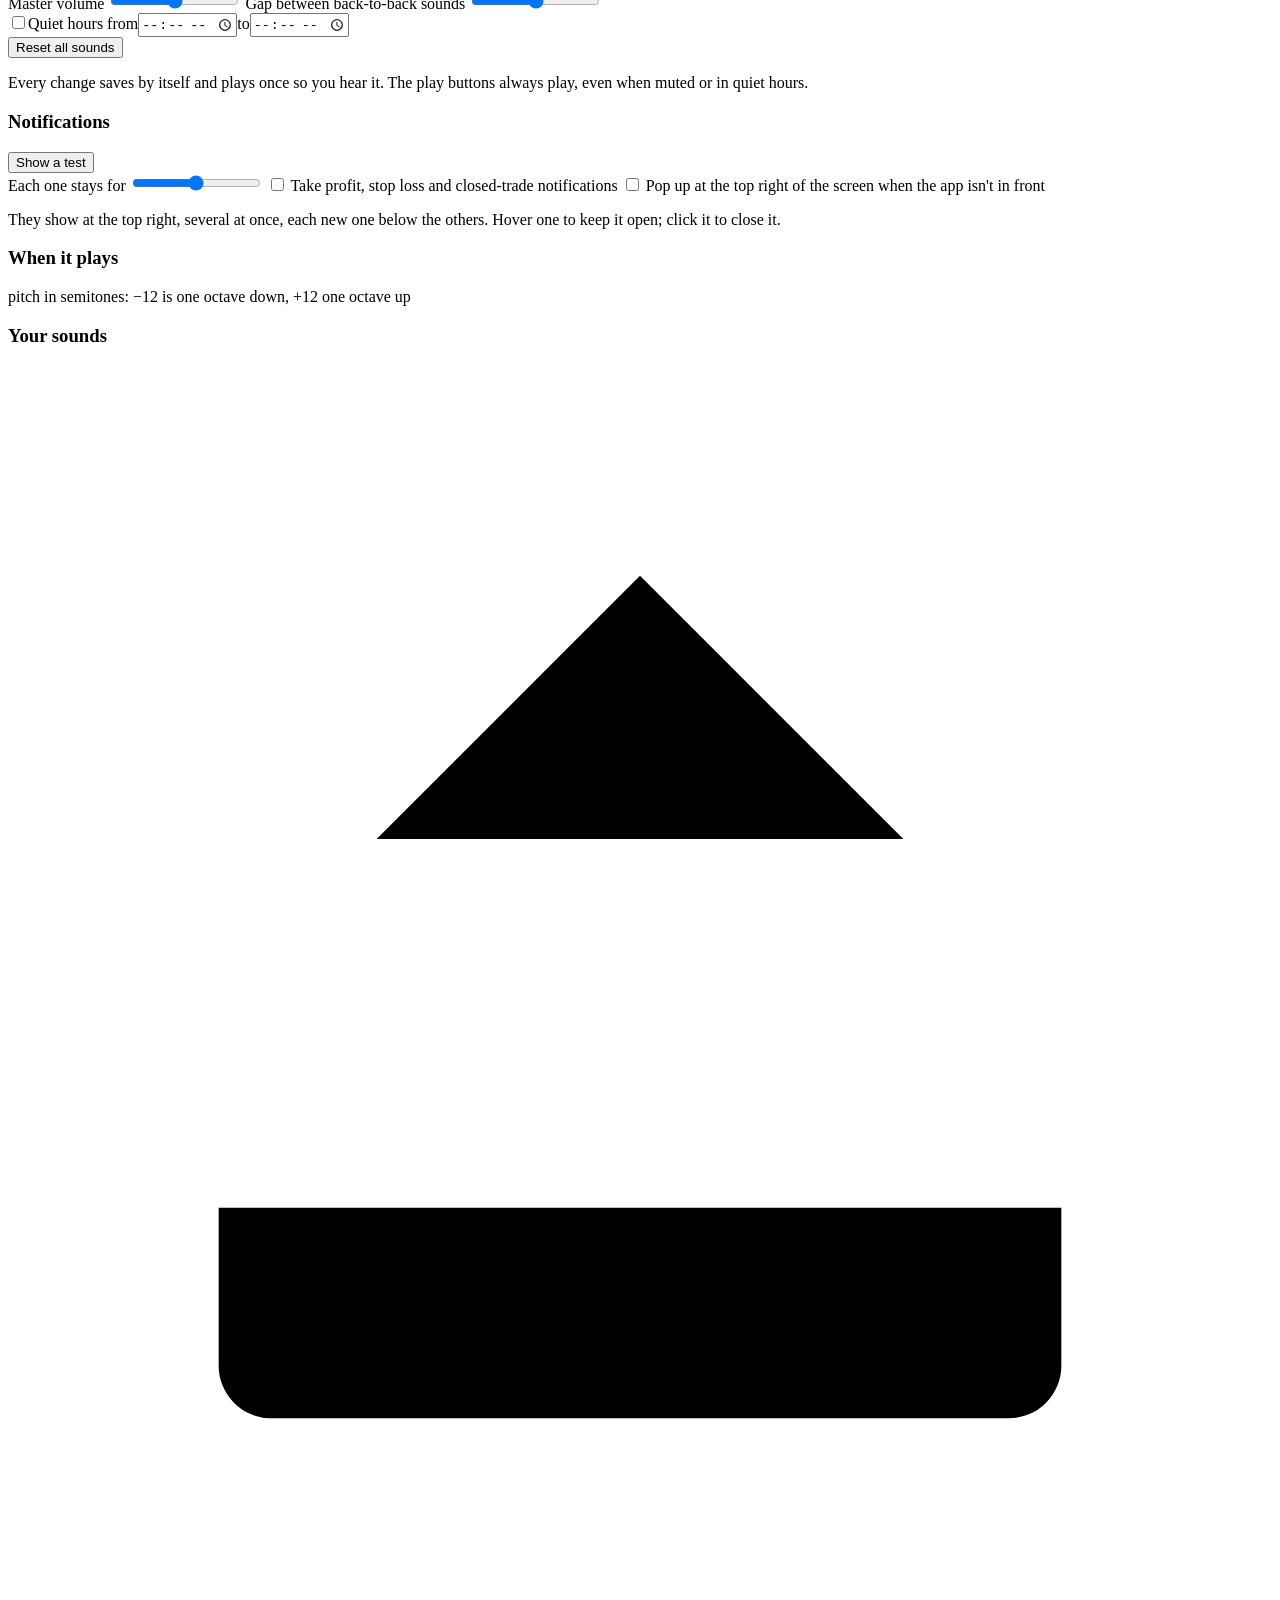
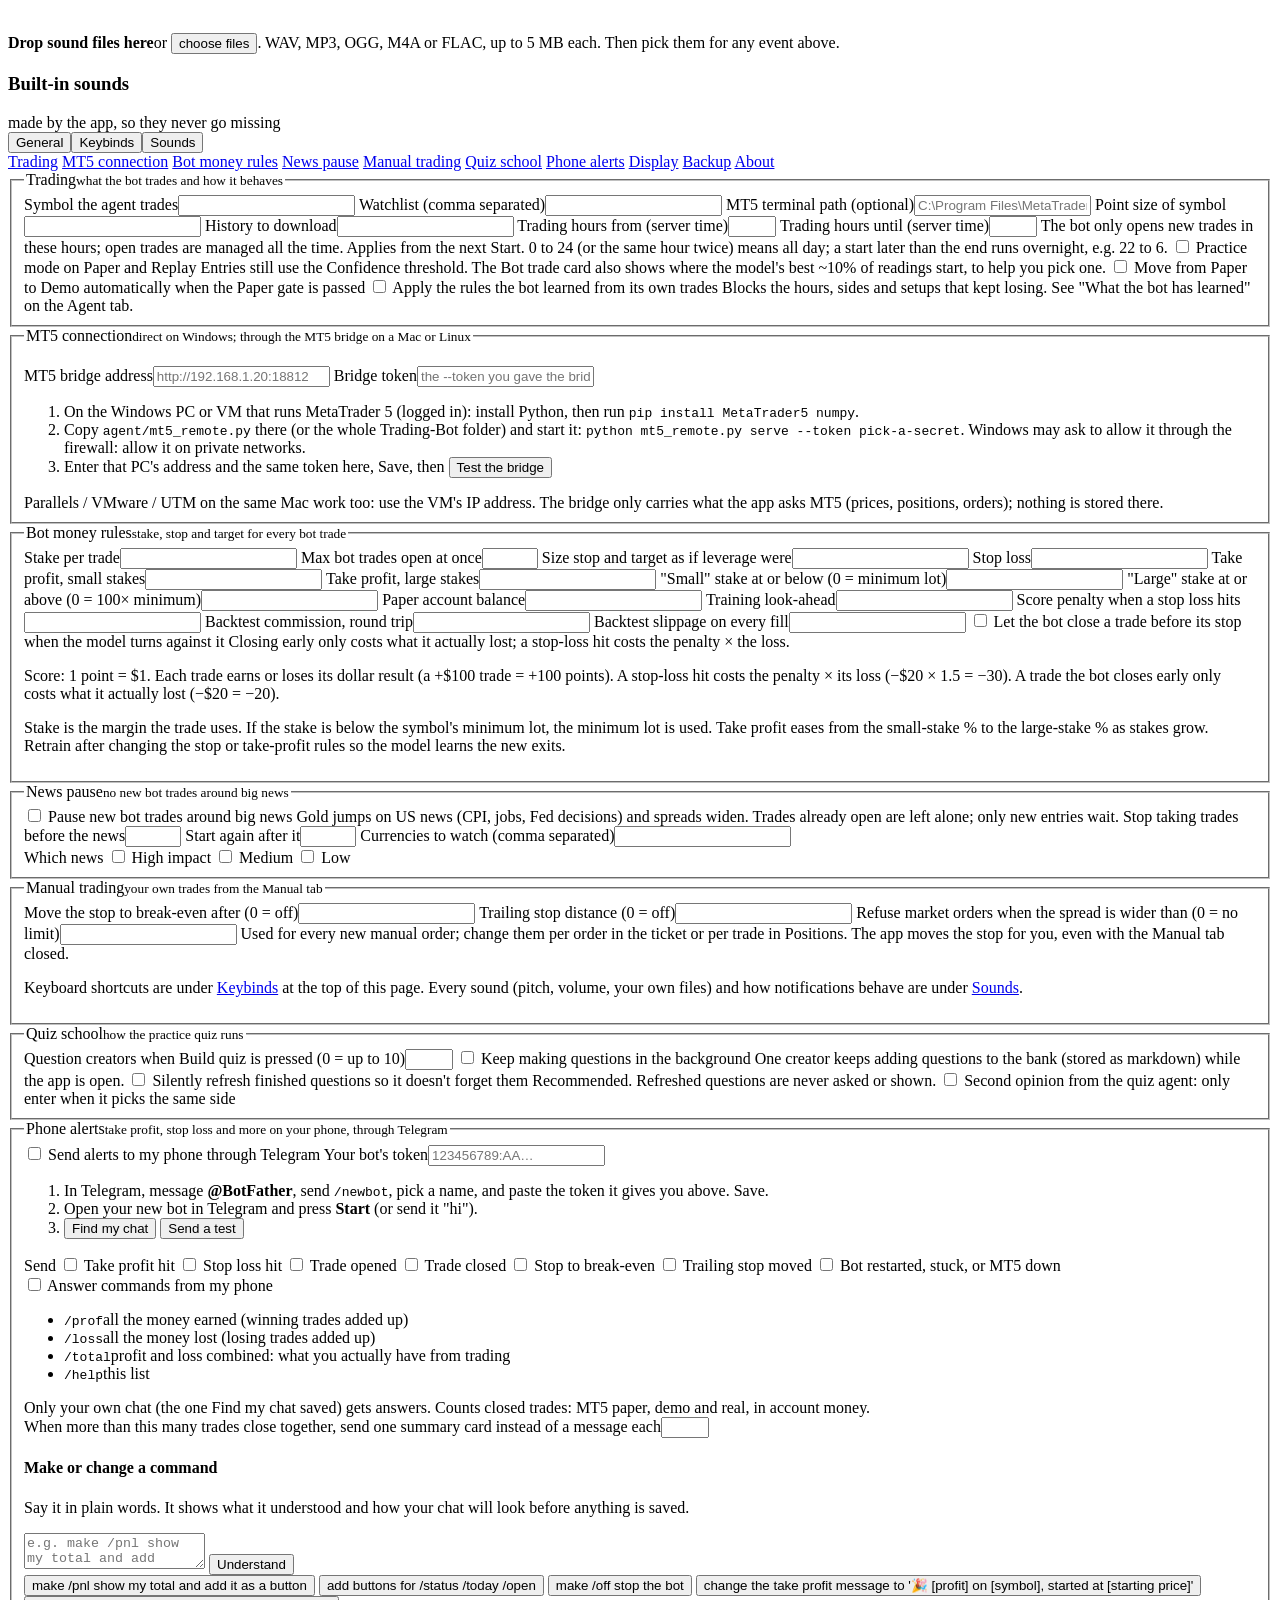
==== commit 73bde93a: "[A] Telegram: command maker in Settings (plain words -> commands, chat buttons, alert layouts), one " ====
--- a/app/static/index.html
+++ b/app/static/index.html
@@ -702,6 +702,26 @@
             <span class="help">Only your own chat (the one Find my chat saved) gets answers. Counts closed trades: MT5 paper, demo and real, in account money.</span>
             <span id="tg-cmd-status" class="muted small"></span>
           </div>
+          <label class="span-all">When more than this many trades close together, send one summary card instead of a message each<span class="u" data-u="trades"><input name="telegram_batch_over" type="number" min="1" max="50"></span></label>
+          <div class="span-all tg-maker" id="tg-maker">
+            <h4 class="set-sub">Make or change a command</h4>
+            <p class="help">Say it in plain words. It shows what it understood and how your chat will look before anything is saved.</p>
+            <div class="tg-maker-row"><textarea id="tgm-text" rows="2" spellcheck="false" placeholder="e.g. make /pnl show my total and add buttons for /pnl and /today"></textarea>
+              <button class="btn primary" type="button" id="tgm-go">Understand</button></div>
+            <div class="chips tgm-examples" id="tgm-examples">
+              <button class="chip" type="button">make /pnl show my total and add it as a button</button>
+              <button class="chip" type="button">add buttons for /status /today /open</button>
+              <button class="chip" type="button">make /off stop the bot</button>
+              <button class="chip" type="button">change the take profit message to '🎉 [profit] on [symbol], started at [starting price]'</button>
+              <button class="chip" type="button">send one summary when more than 5 trades close</button>
+            </div>
+            <div class="tgm-result" id="tgm-result" hidden>
+              <ul id="tgm-said" class="tgm-said"></ul>
+              <pre id="tgm-preview" class="tgm-preview"></pre>
+              <div class="row gap"><button class="btn primary" type="button" id="tgm-save">Save to my Telegram</button><button class="btn" type="button" id="tgm-cancel">Cancel</button></div>
+            </div>
+            <div class="tgm-mine" id="tgm-mine"></div>
+          </div>
         </fieldset>
         <fieldset class="panel" id="set-display"><legend>Display<small>this PC only</small></legend>
           <label class="check"><input type="checkbox" id="pref-motion"> Reduce animations</label>
@@ -712,8 +732,8 @@
           <div class="span-all bk-actions"><button class="btn" type="button" id="bk-now">Back up now</button><button class="btn" type="button" id="bk-file-btn">Restore from a file…</button><input type="file" id="bk-file" accept=".json,application/json" hidden><button class="btn ghost" type="button" id="bk-copy">Copy settings as text</button></div>
           <div class="span-all bk-preview" id="bk-preview" hidden></div>
           <div class="span-all bk-list" id="bk-list"></div>
-          <span class="help span-all">Backups go to data/backups/ on this PC. Restoring backs up your current settings first, so you can always go back. The Hermes API key is left out of copied text.</span>
-          <h4 class="span-all set-sub">Everything else: trades, memory, lessons, notes, reviews, sounds and models</h4>
+          <span class="help span-all">Backups go to data/backups/ on this PC. Restoring backs up your current settings first, so you can always go back.</span>
+          <h4 class="span-all set-sub">Everything else: trades, lessons, notes, reviews, sounds and models</h4>
           <label class="check"><input type="checkbox" name="backup_daily"> Back it all up once a day</label>
           <label>Keep the newest<span class="u" data-u="backups"><input name="backup_keep" type="number" min="1" max="365"></span></label>
           <label class="span-all">Backup folder (blank = data/backups/full; a OneDrive or USB folder survives a dead disk)<input name="backup_dir" spellcheck="false"></label>
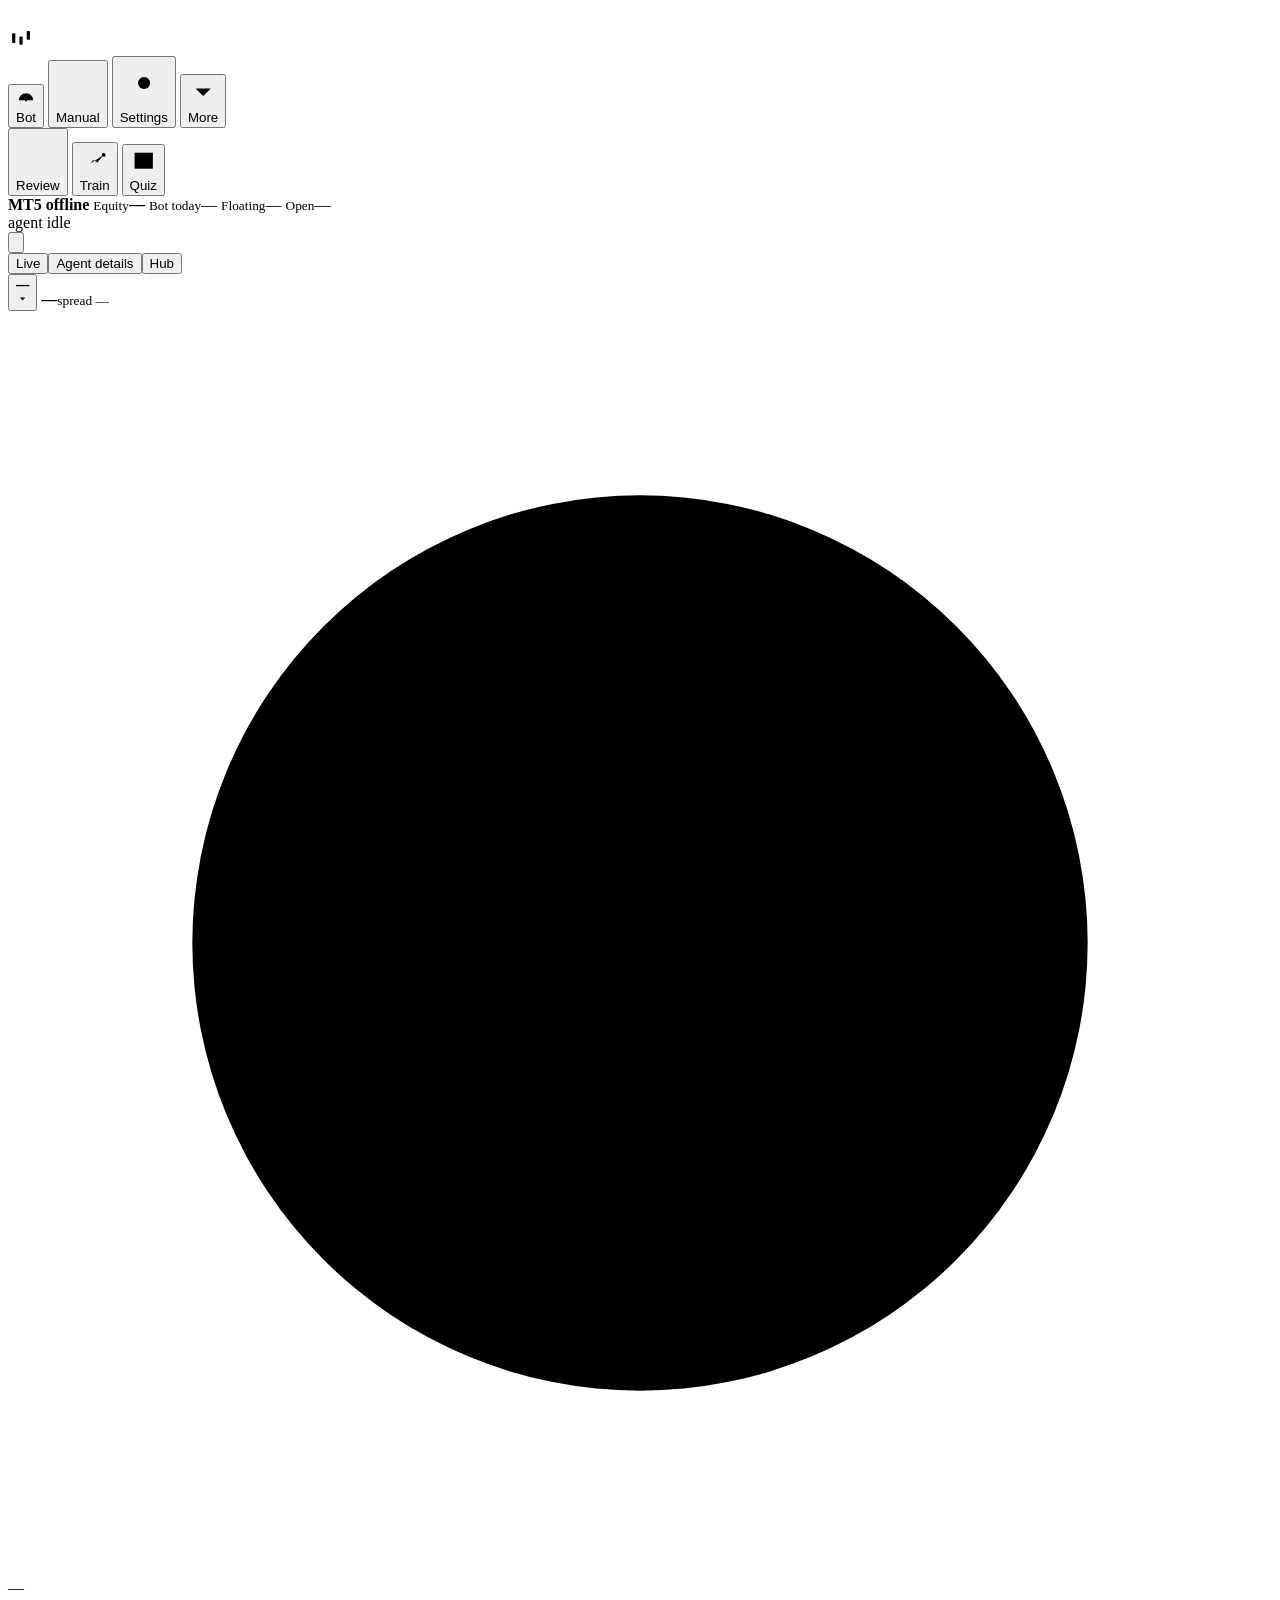
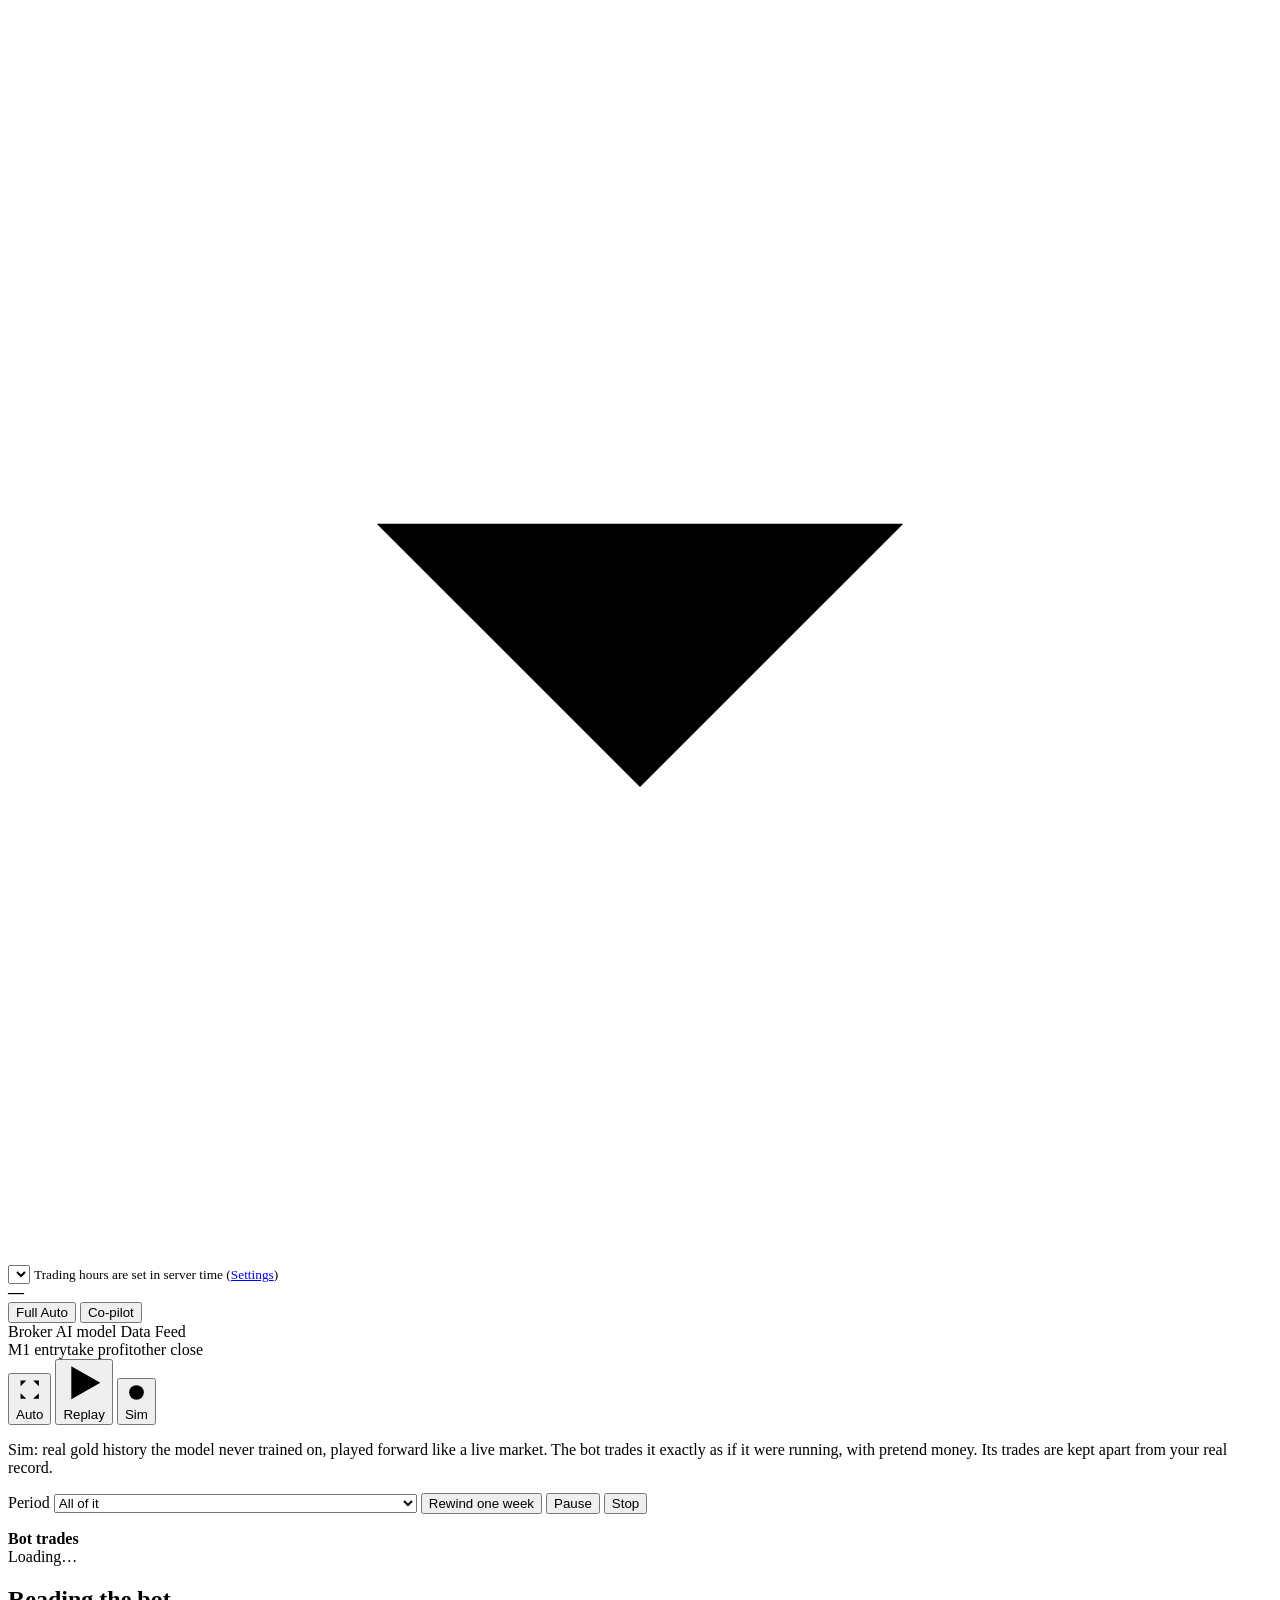
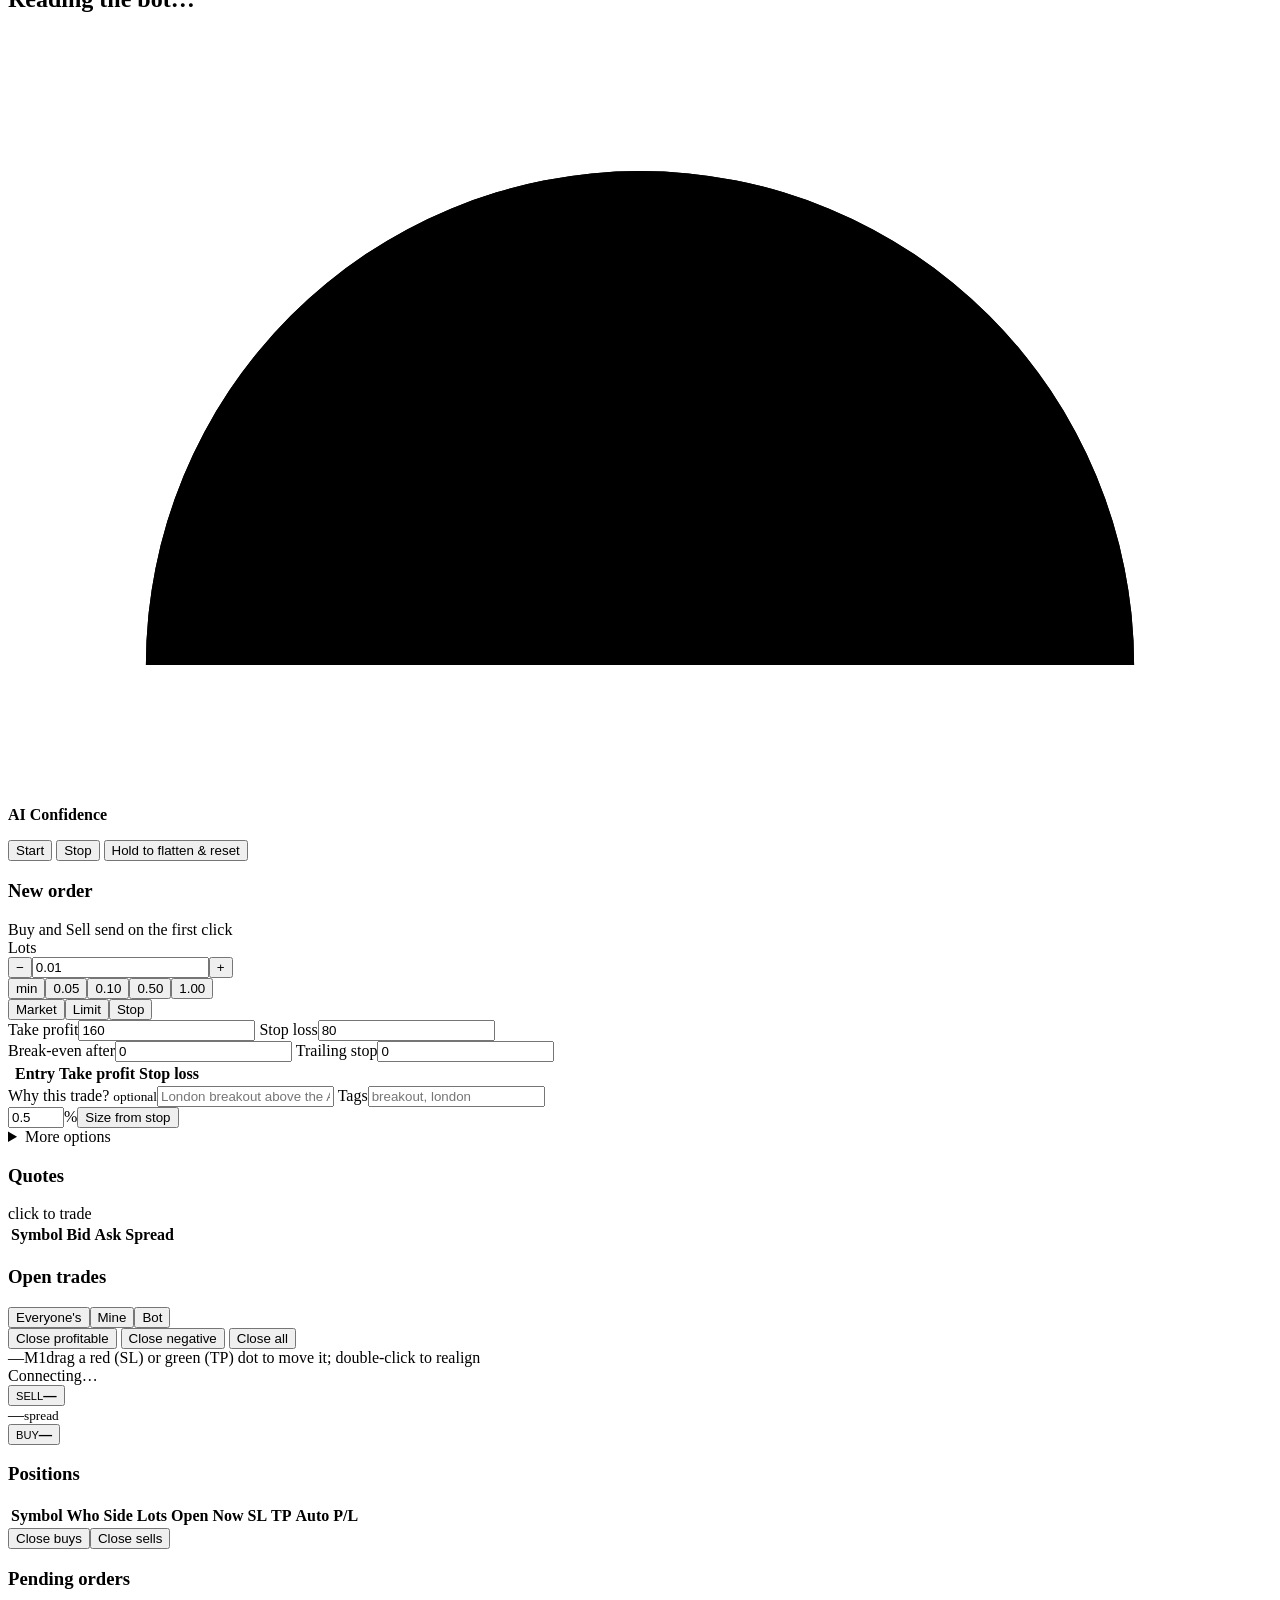
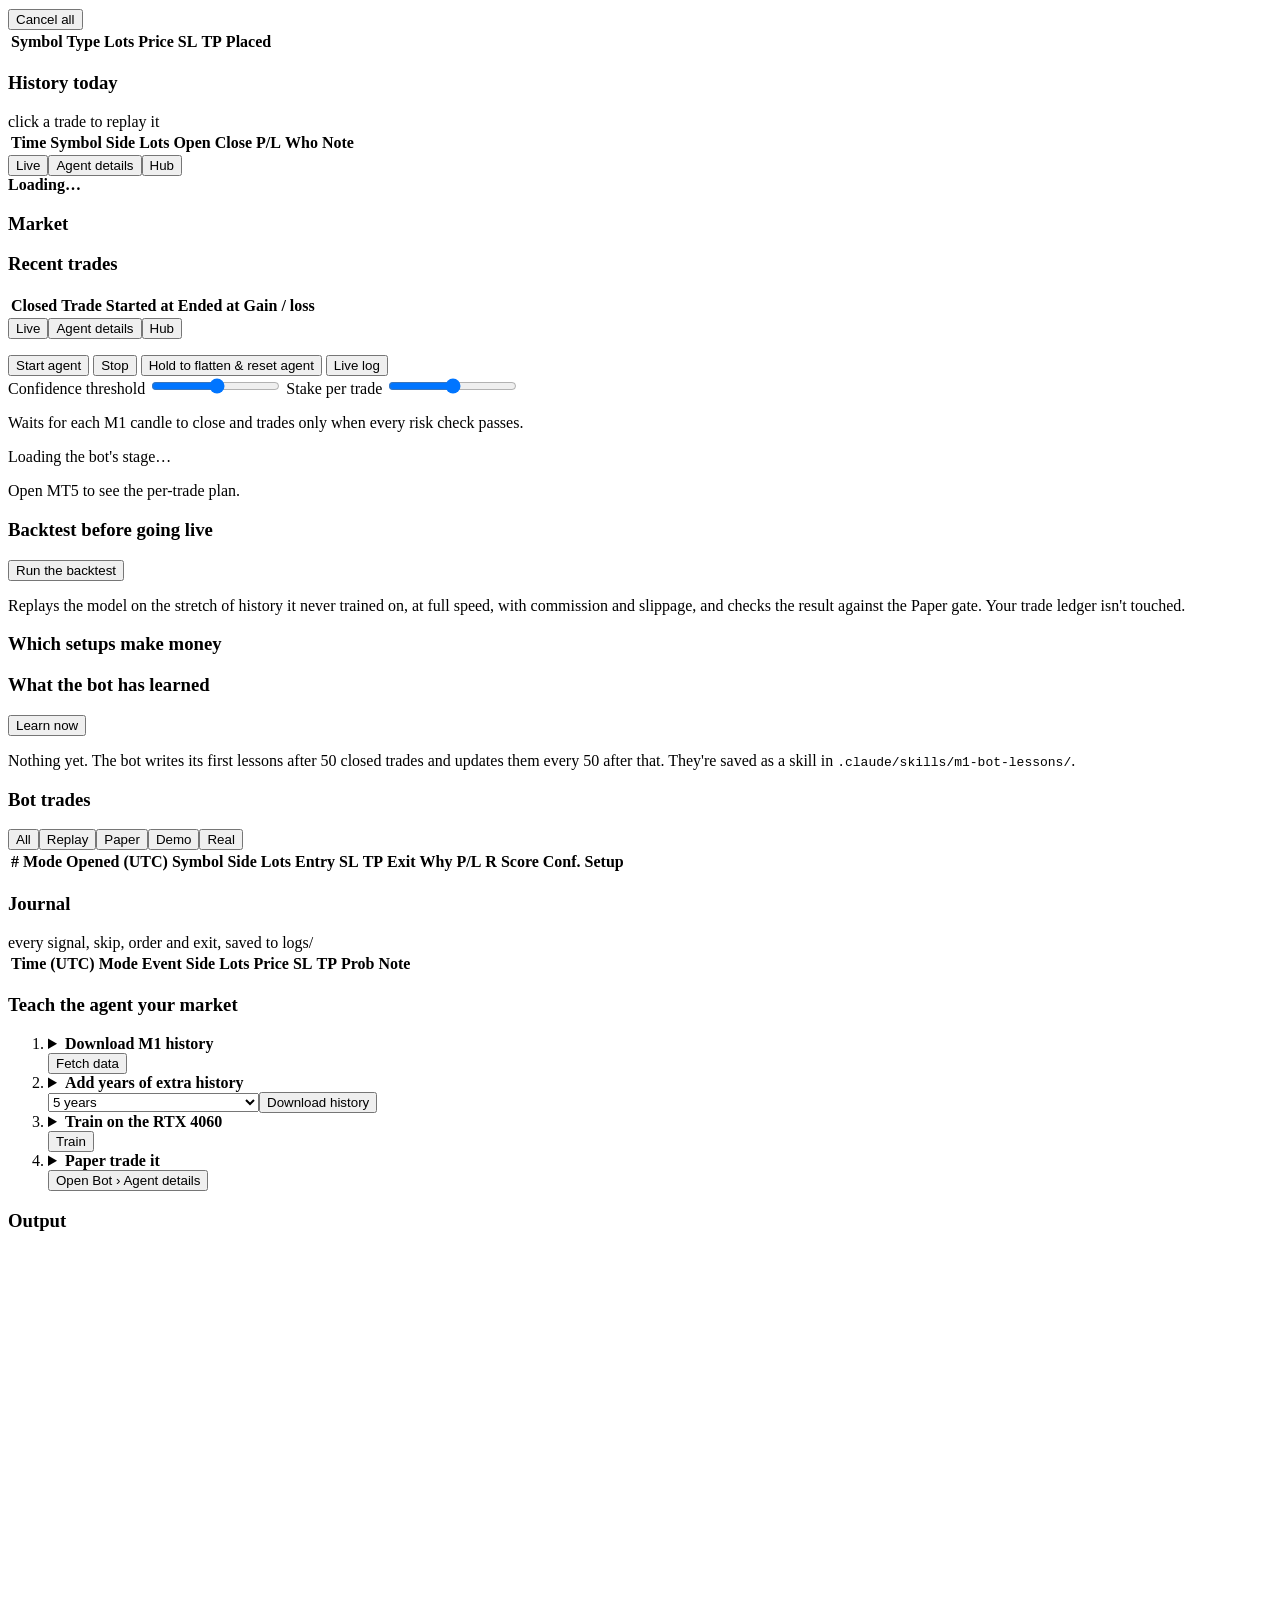
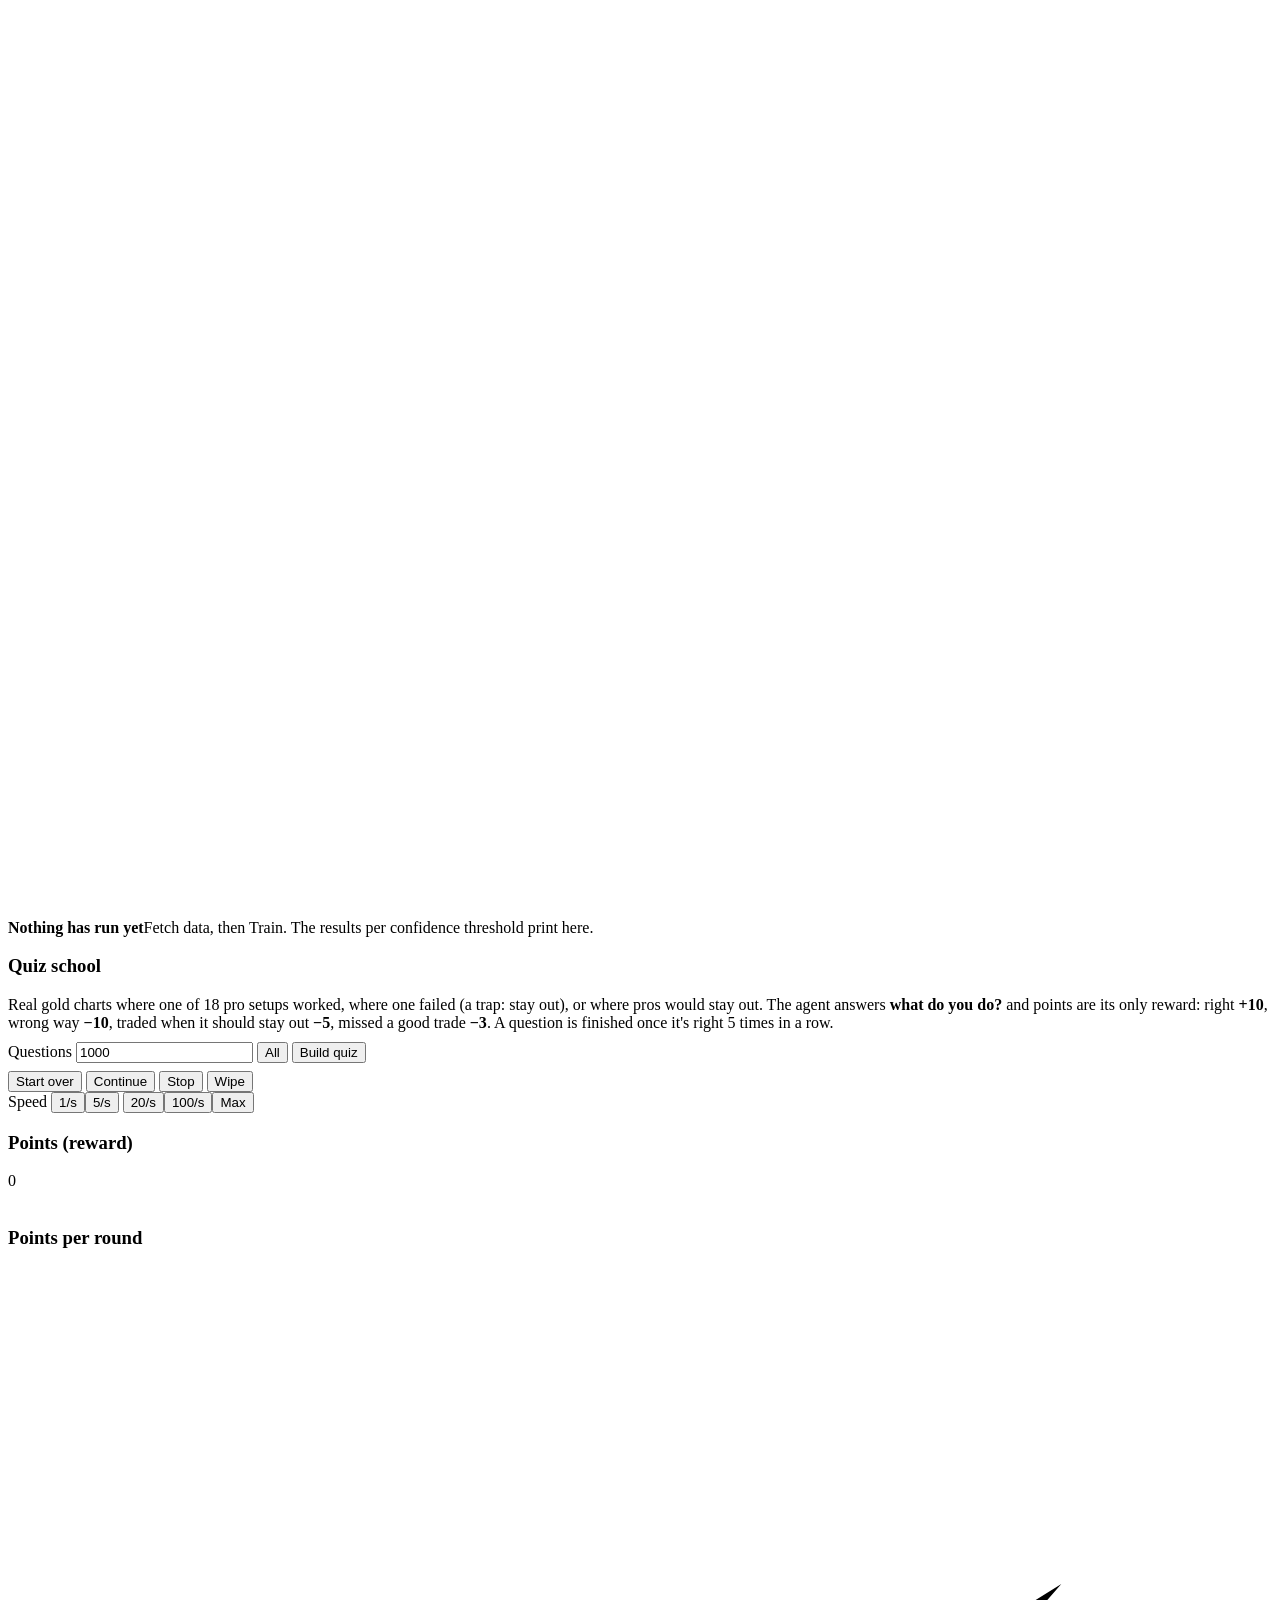
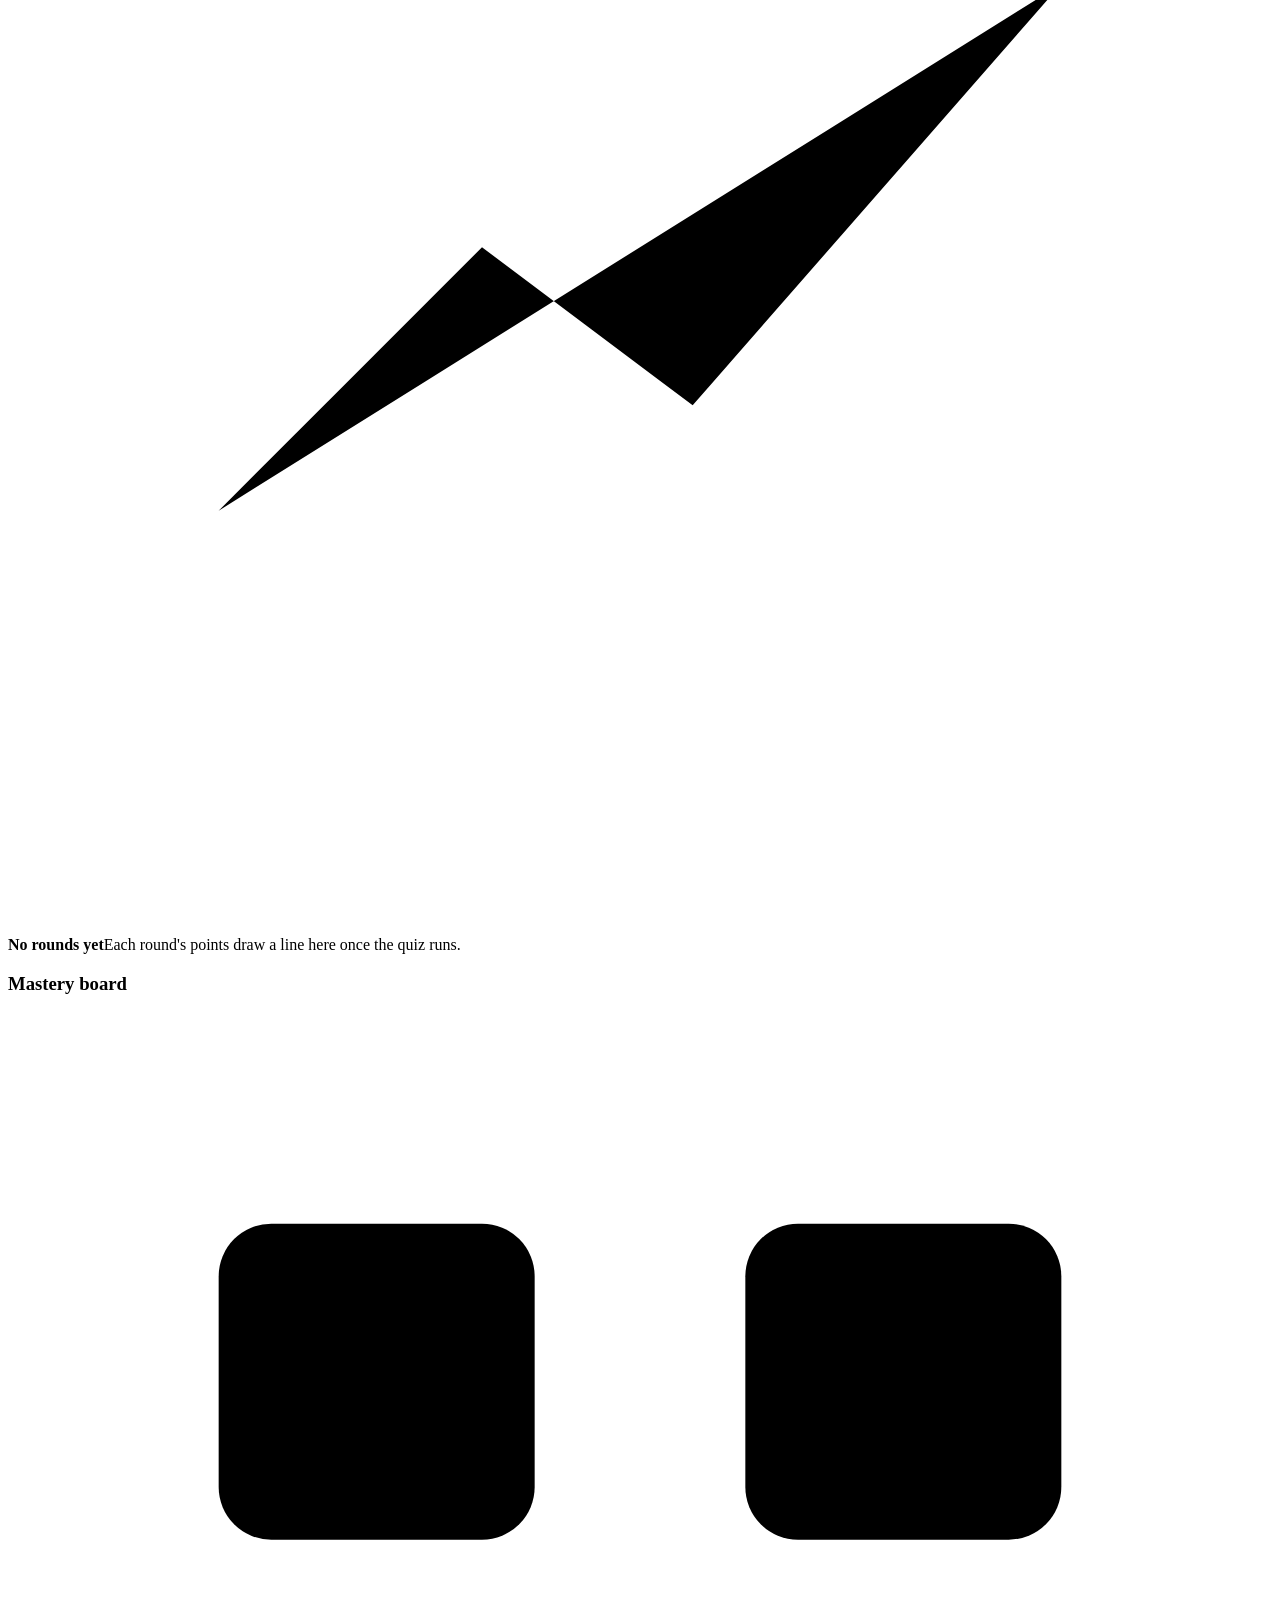
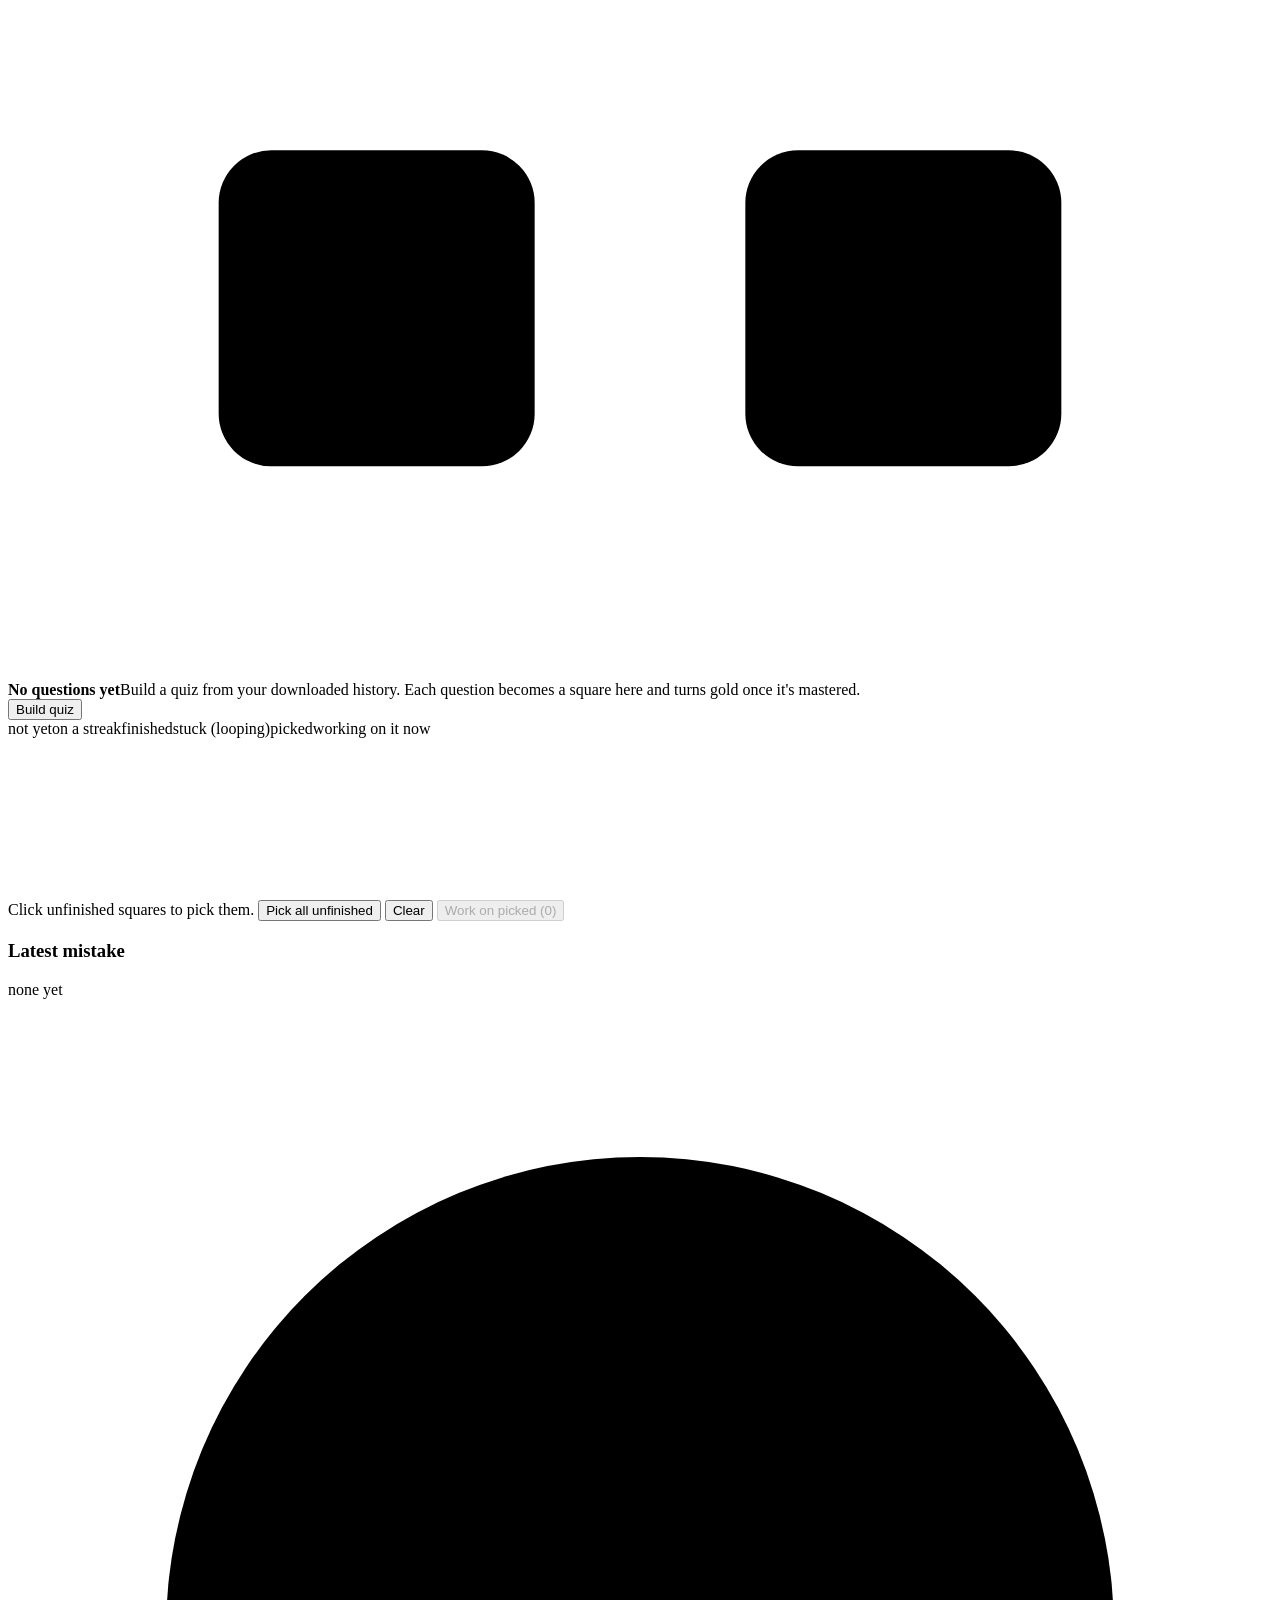
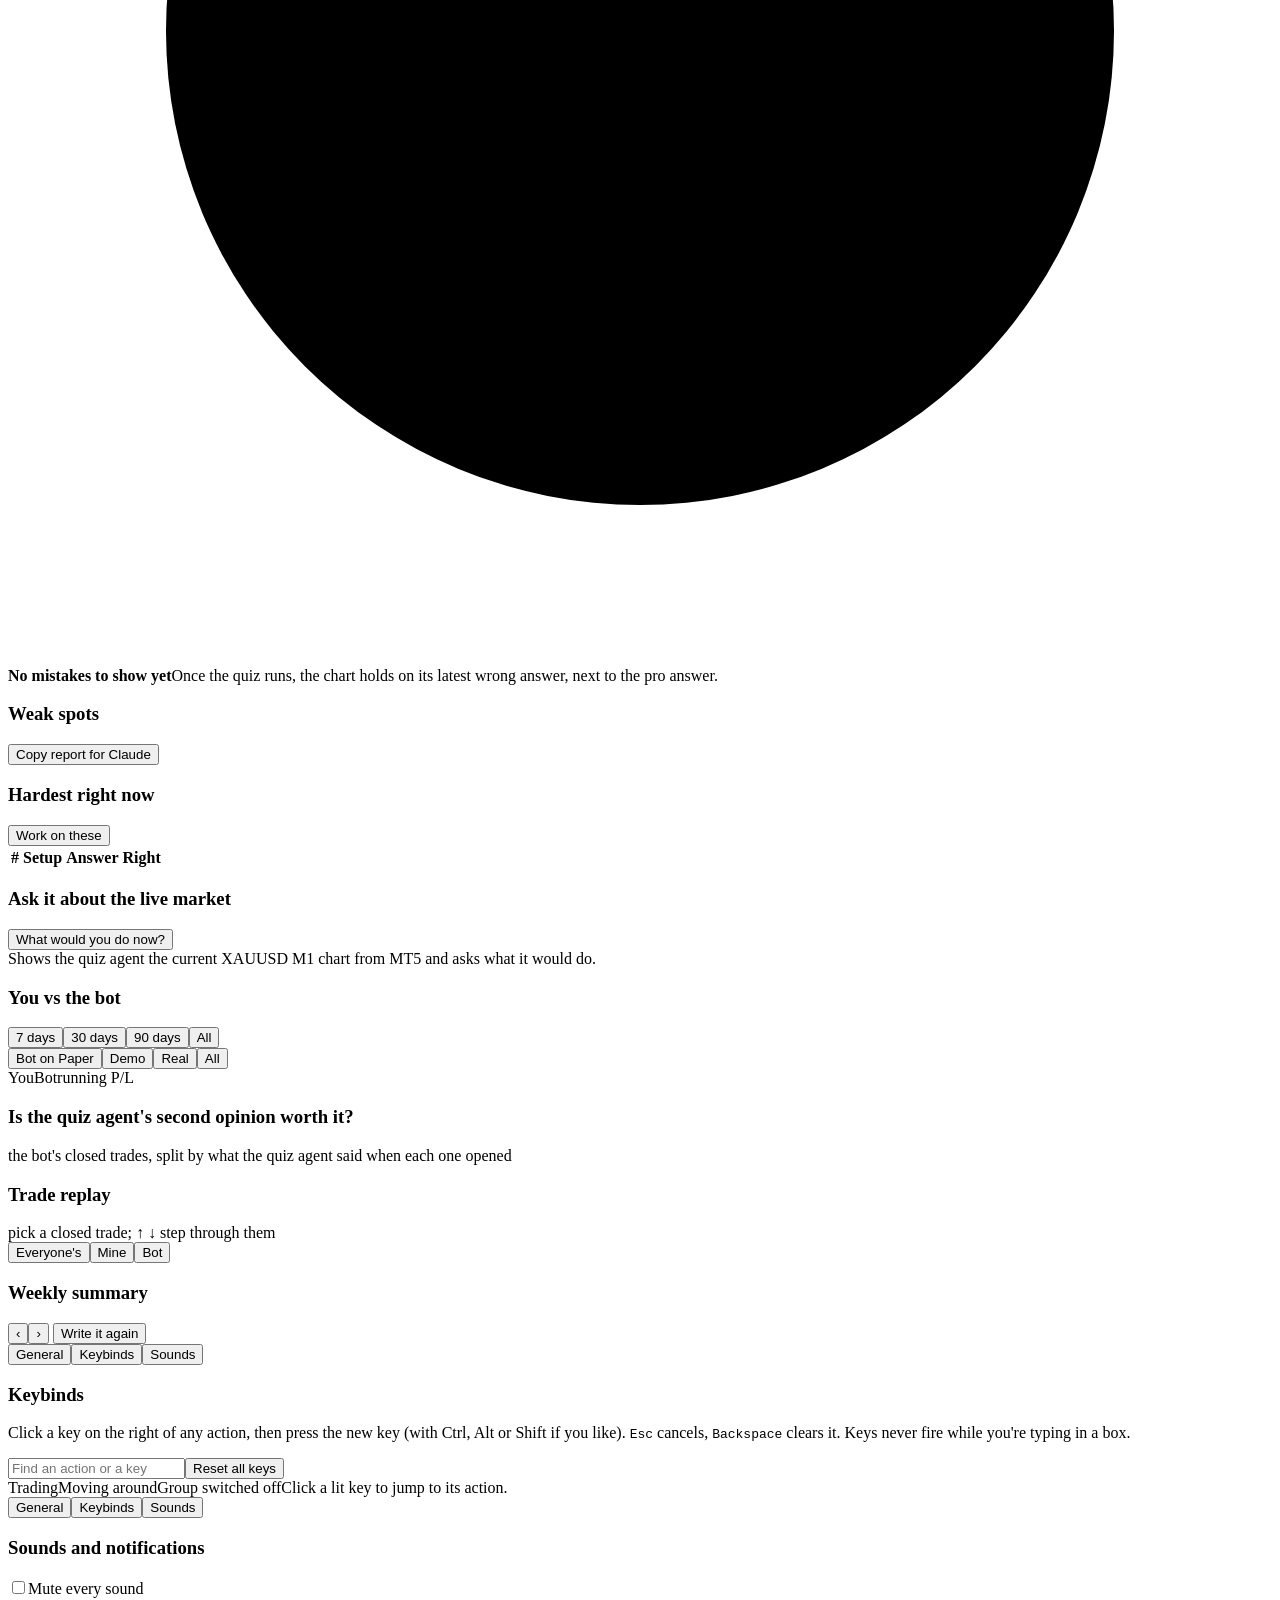
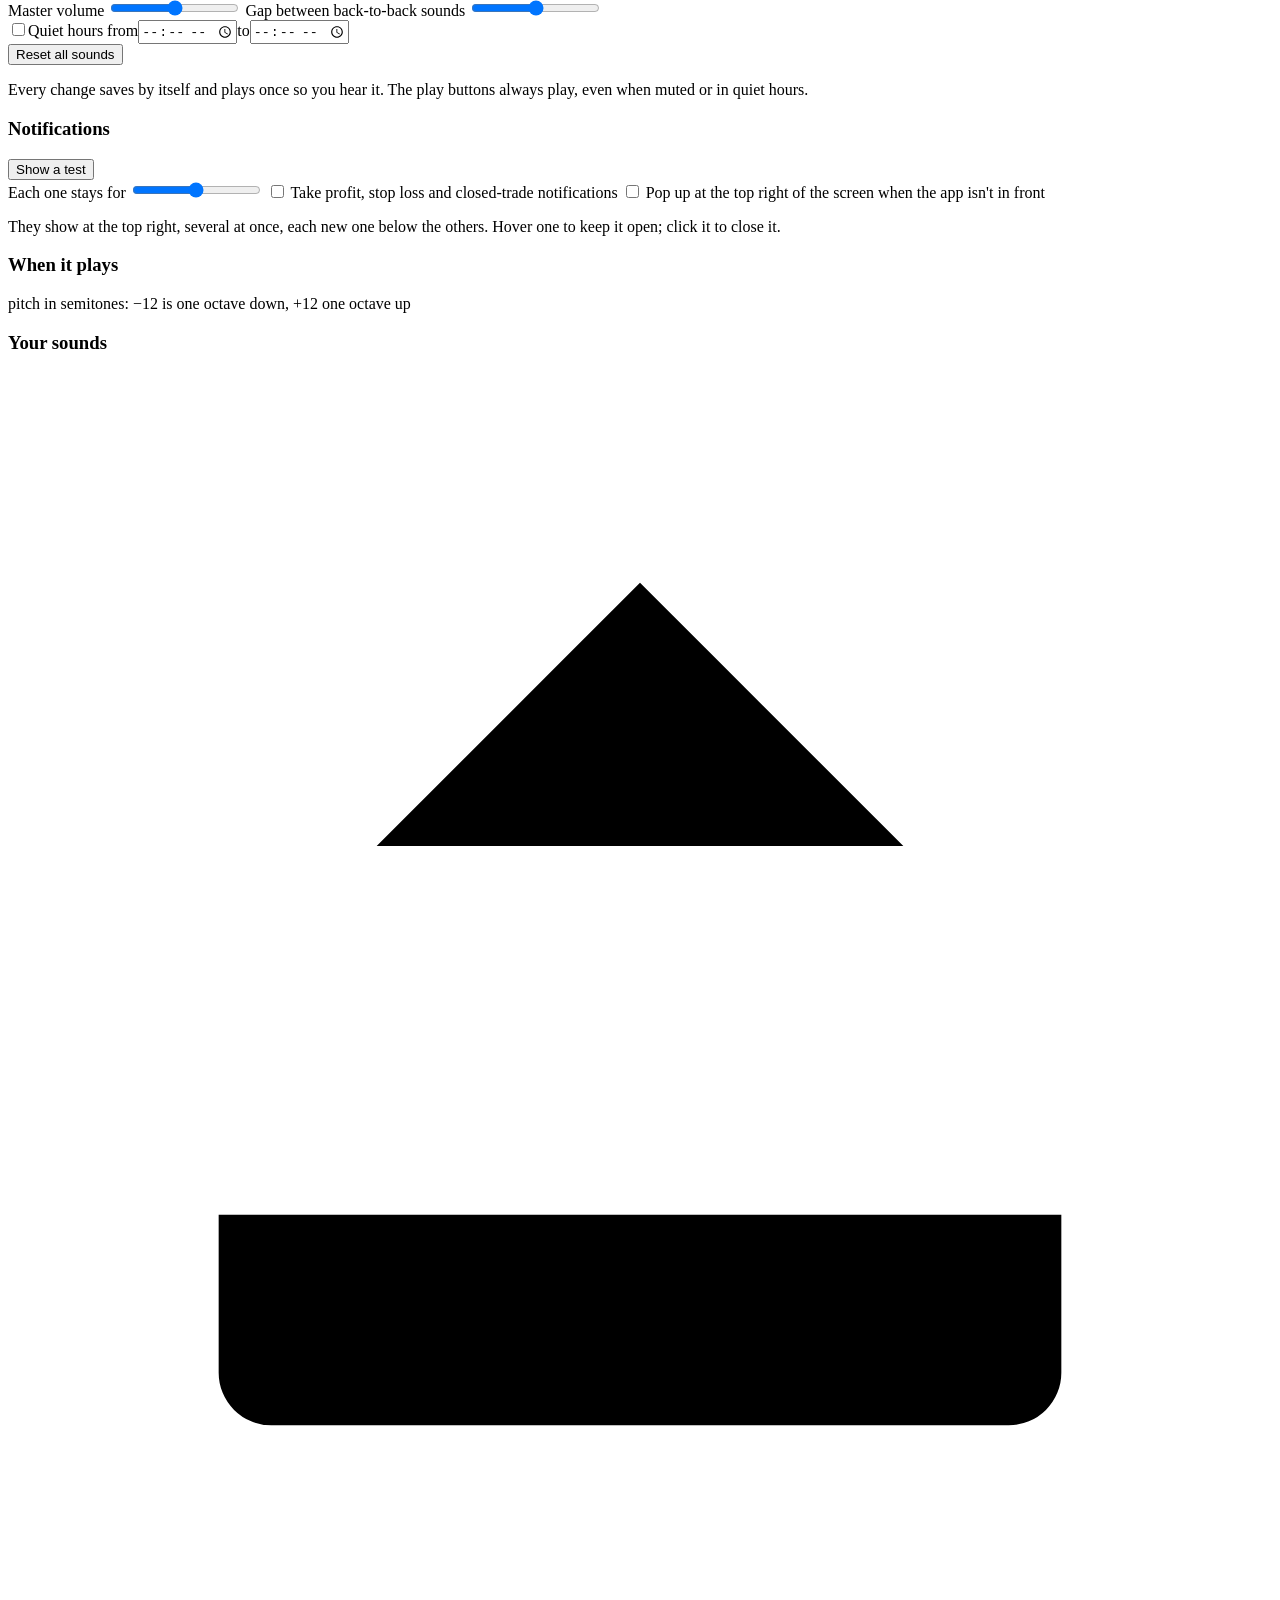
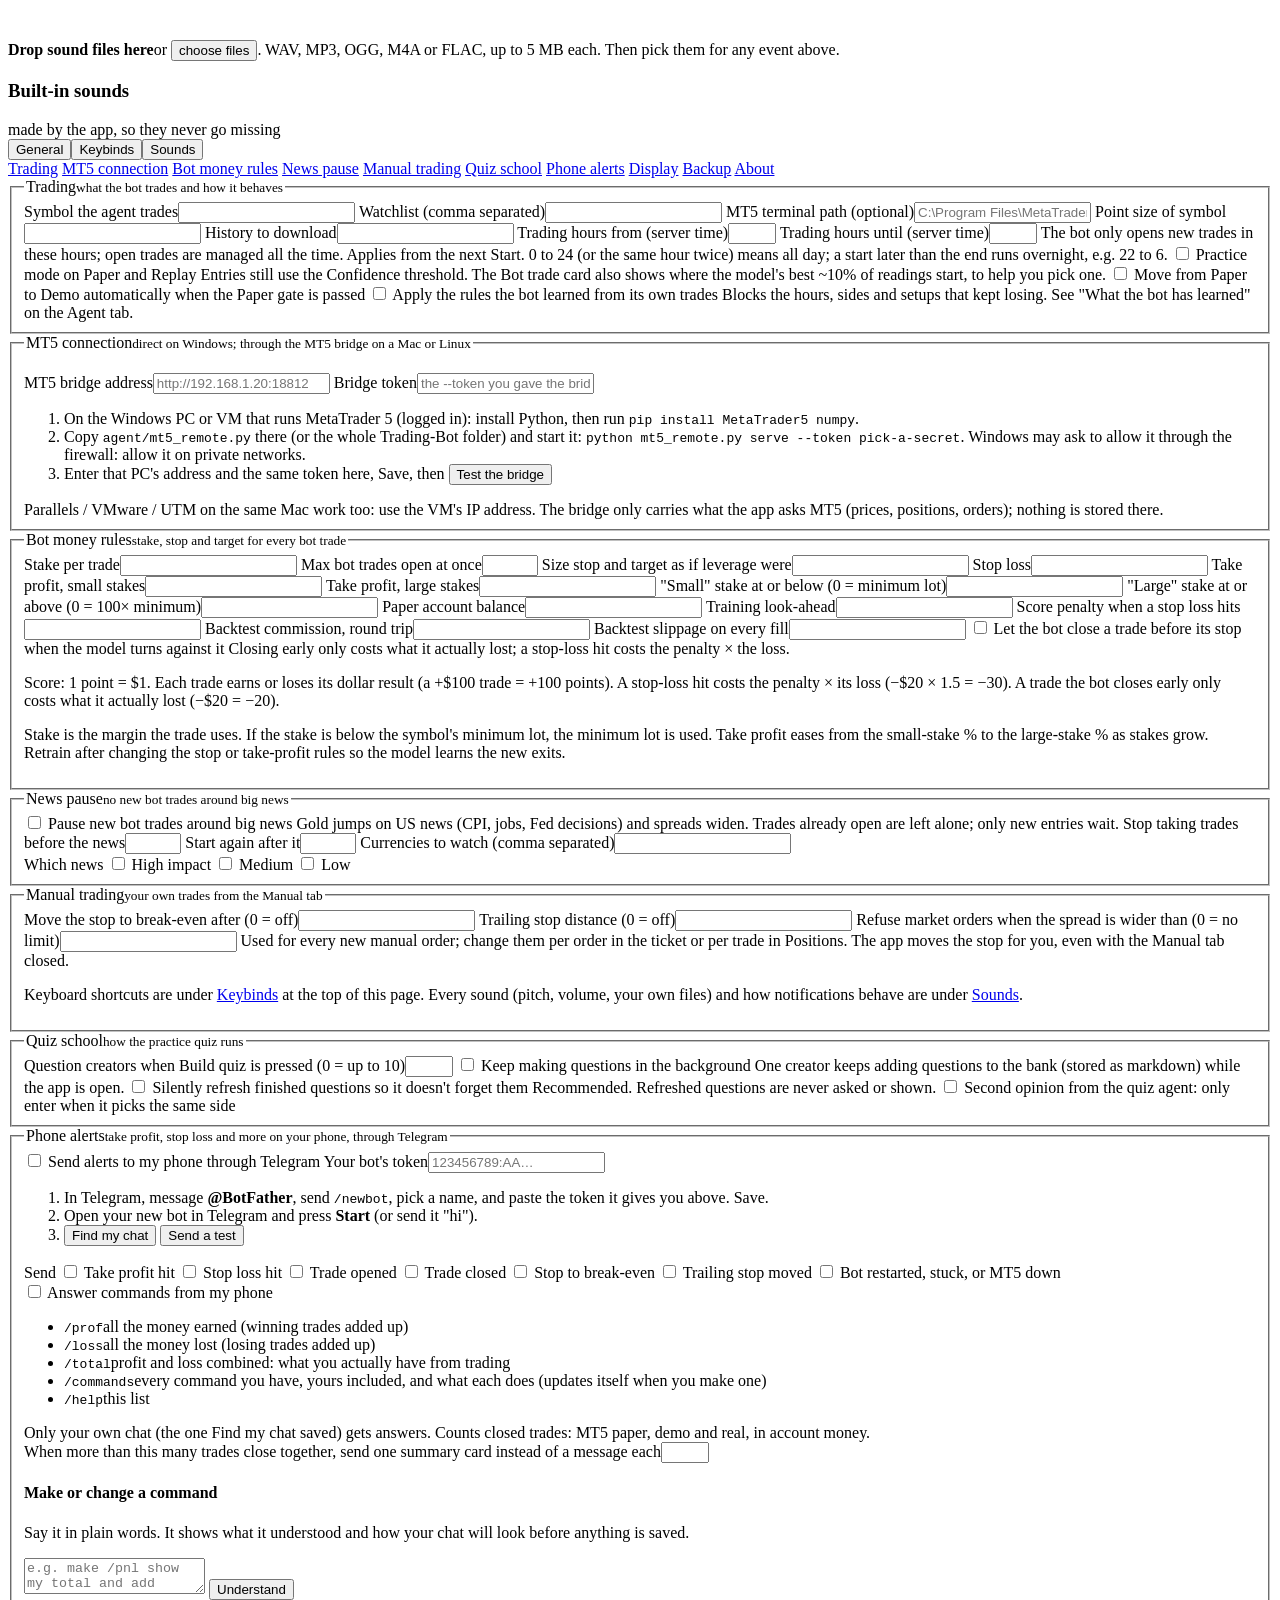
==== commit 0386f080: "[A] Telegram /commands (auto-updating menu); Replay = the real market rewound one week at real speed" ====
--- a/app/static/index.html
+++ b/app/static/index.html
@@ -123,9 +123,9 @@
                   <svg viewBox="0 0 10 10" aria-hidden="true"><circle cx="5" cy="5" r="3.2"/></svg>Sim</button></div>
             </div>
             <div class="replay-bar hidden" id="replay-bar">
-              <p class="rp-what small" id="rp-what" hidden>Sim: real gold history the model never trained on, played forward like a live market. The bot trades it exactly as if it were running, with pretend money. Its trades are kept apart from your real record.</p>
+              <p class="rp-what small" id="rp-what">Sim: real gold history the model never trained on, played forward like a live market. The bot trades it exactly as if it were running, with pretend money. Its trades are kept apart from your real record.</p>
               <div class="row gap wrap">
-                <label class="inline">Period <select id="rp-days">
+                <label class="inline" id="rp-days-box">Period <select id="rp-days">
                   <optgroup label="Model's unseen data (honest results)">
                     <option value="test|1">1 day</option><option value="test|7">7 days</option><option value="test|30">30 days</option>
                     <option value="test|90">90 days</option><option value="test|365">1 year</option>
@@ -136,16 +136,11 @@
                   <optgroup label="Everything downloaded">
                     <option value="all|0">All history (includes training data, looks better than live)</option></optgroup>
                 </select></label>
-                <button class="btn primary xs" id="rp-start">Start replay</button>
+                <button class="btn primary xs" id="rp-start">Rewind one week</button>
                 <button class="btn xs" id="rp-pause">Pause</button>
                 <button class="btn xs" id="rp-stop">Stop</button>
               </div>
-              <div class="chips rp-presets" id="rp-presets"><span class="muted small">Speed</span>
-                <button class="chip" data-speed="1">1/s</button><button class="chip" data-speed="10">10/s</button>
-                <button class="chip" data-speed="60">60/s</button><button class="chip" data-speed="600">600/s</button>
-                <button class="chip" data-speed="2000">2000/s</button><button class="chip" data-speed="0">Max</button></div>
-              <label class="slider-label rp-speed">Custom <span id="rp-speed-txt" class="num"></span><input id="rp-speed" type="range" min="0" max="100" step="1"></label>
-              <div class="rp-progress"><div class="bar"><i id="rp-prog"></i></div><span id="rp-status" class="muted small">Replays your downloaded M1 history through the bot with all its rules. Trades are recorded as "replay" and feed its learning.</span></div>
+              <div class="rp-progress"><div class="bar"><i id="rp-prog"></i></div><span id="rp-status" class="muted small"></span></div>
             </div>
             <div class="chart-wrap"><div id="chart"></div><div id="chart-layer" class="chart-layer" aria-hidden="true"></div></div>
             <p id="chart-msg" class="chart-msg hidden"></p>
@@ -697,6 +692,7 @@
               <li><code>/prof</code><span>all the money earned (winning trades added up)</span></li>
               <li><code>/loss</code><span>all the money lost (losing trades added up)</span></li>
               <li><code>/total</code><span>profit and loss combined: what you actually have from trading</span></li>
+              <li><code>/commands</code><span>every command you have, yours included, and what each does (updates itself when you make one)</span></li>
               <li><code>/help</code><span>this list</span></li>
             </ul>
             <span class="help">Only your own chat (the one Find my chat saved) gets answers. Counts closed trades: MT5 paper, demo and real, in account money.</span>
